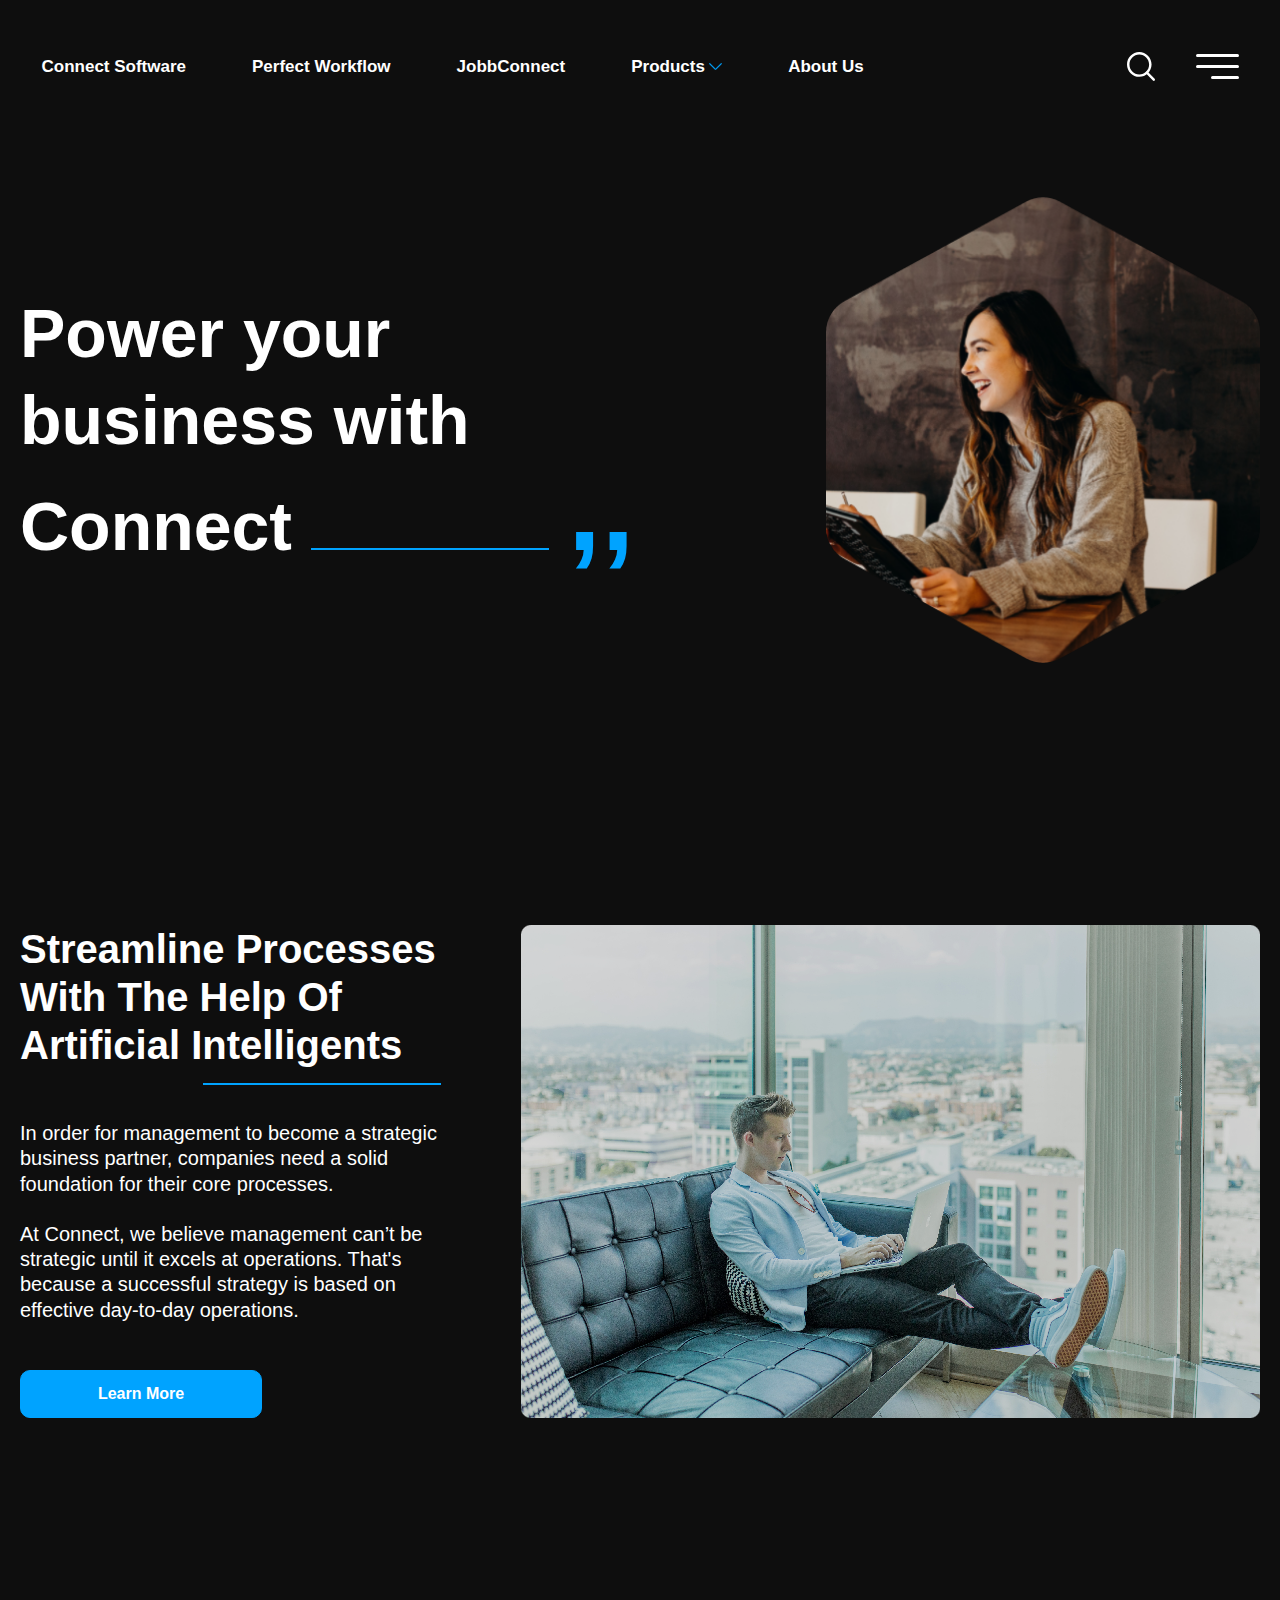
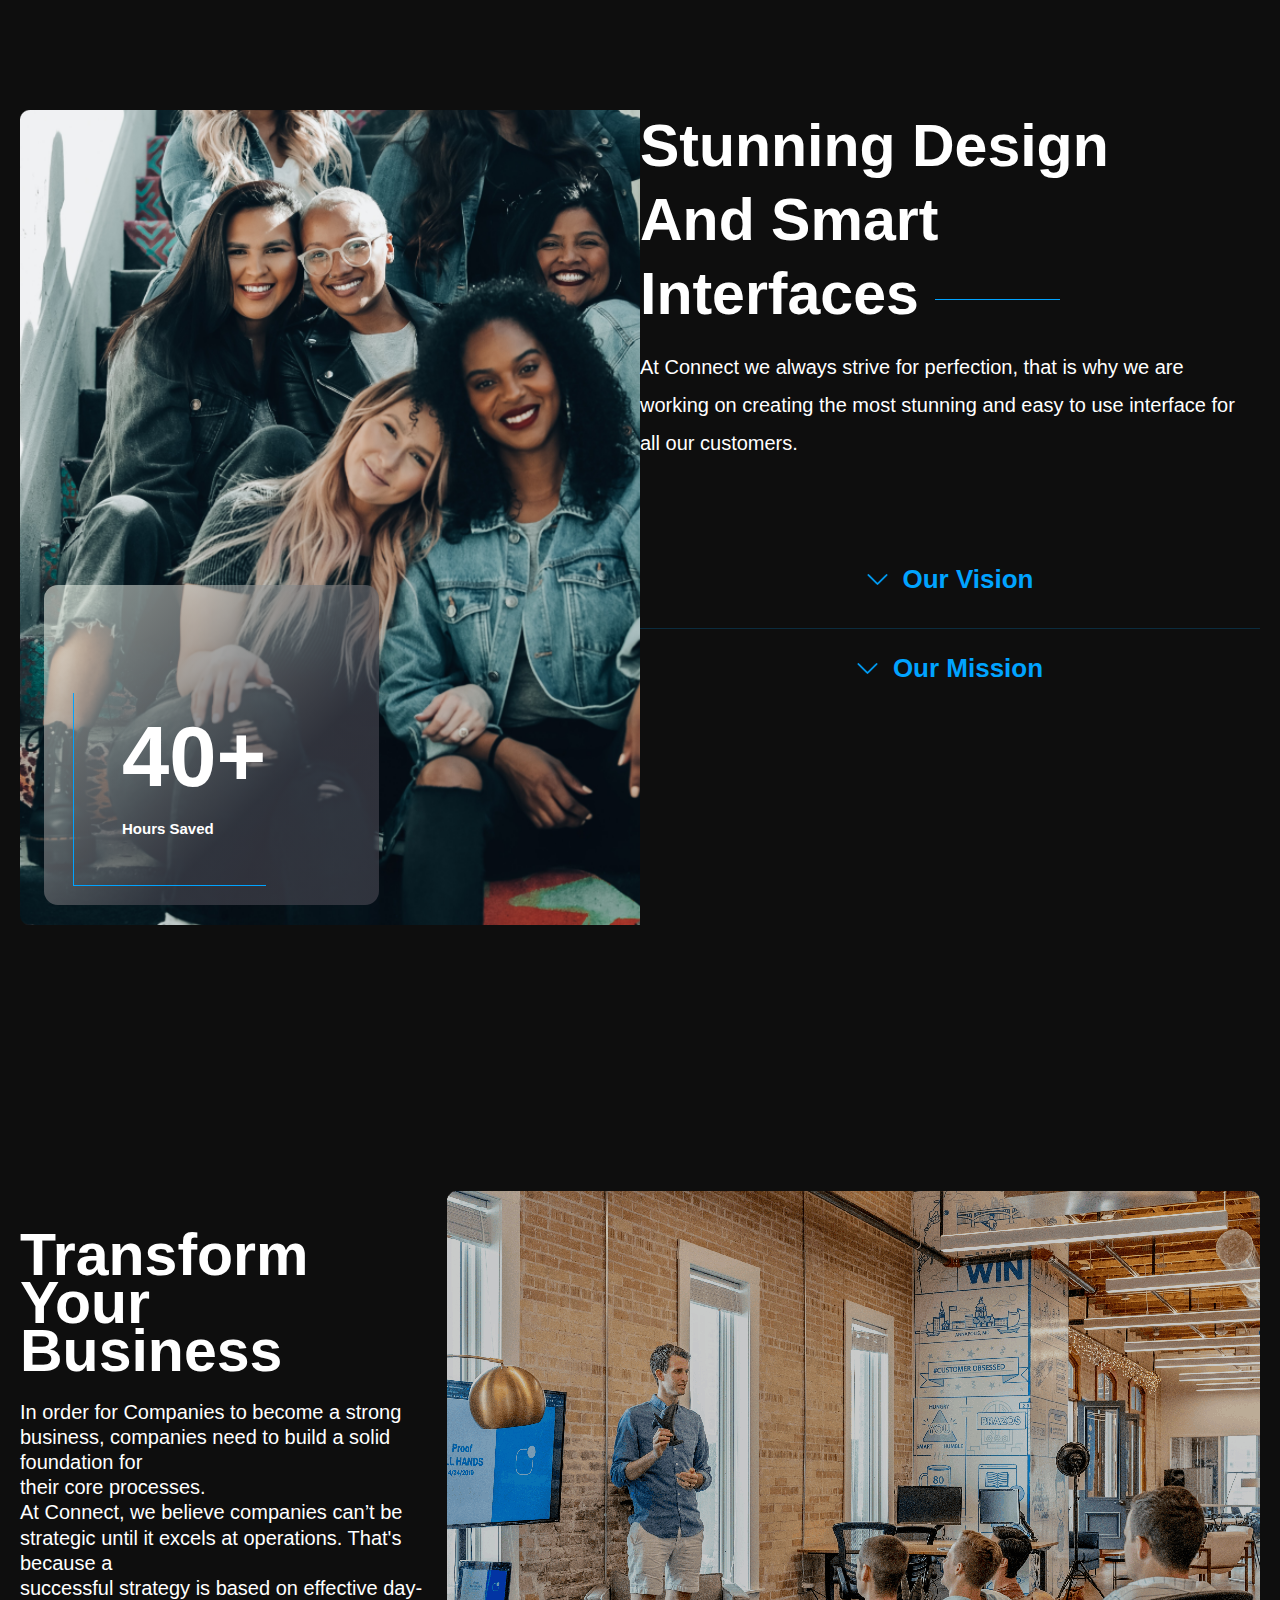
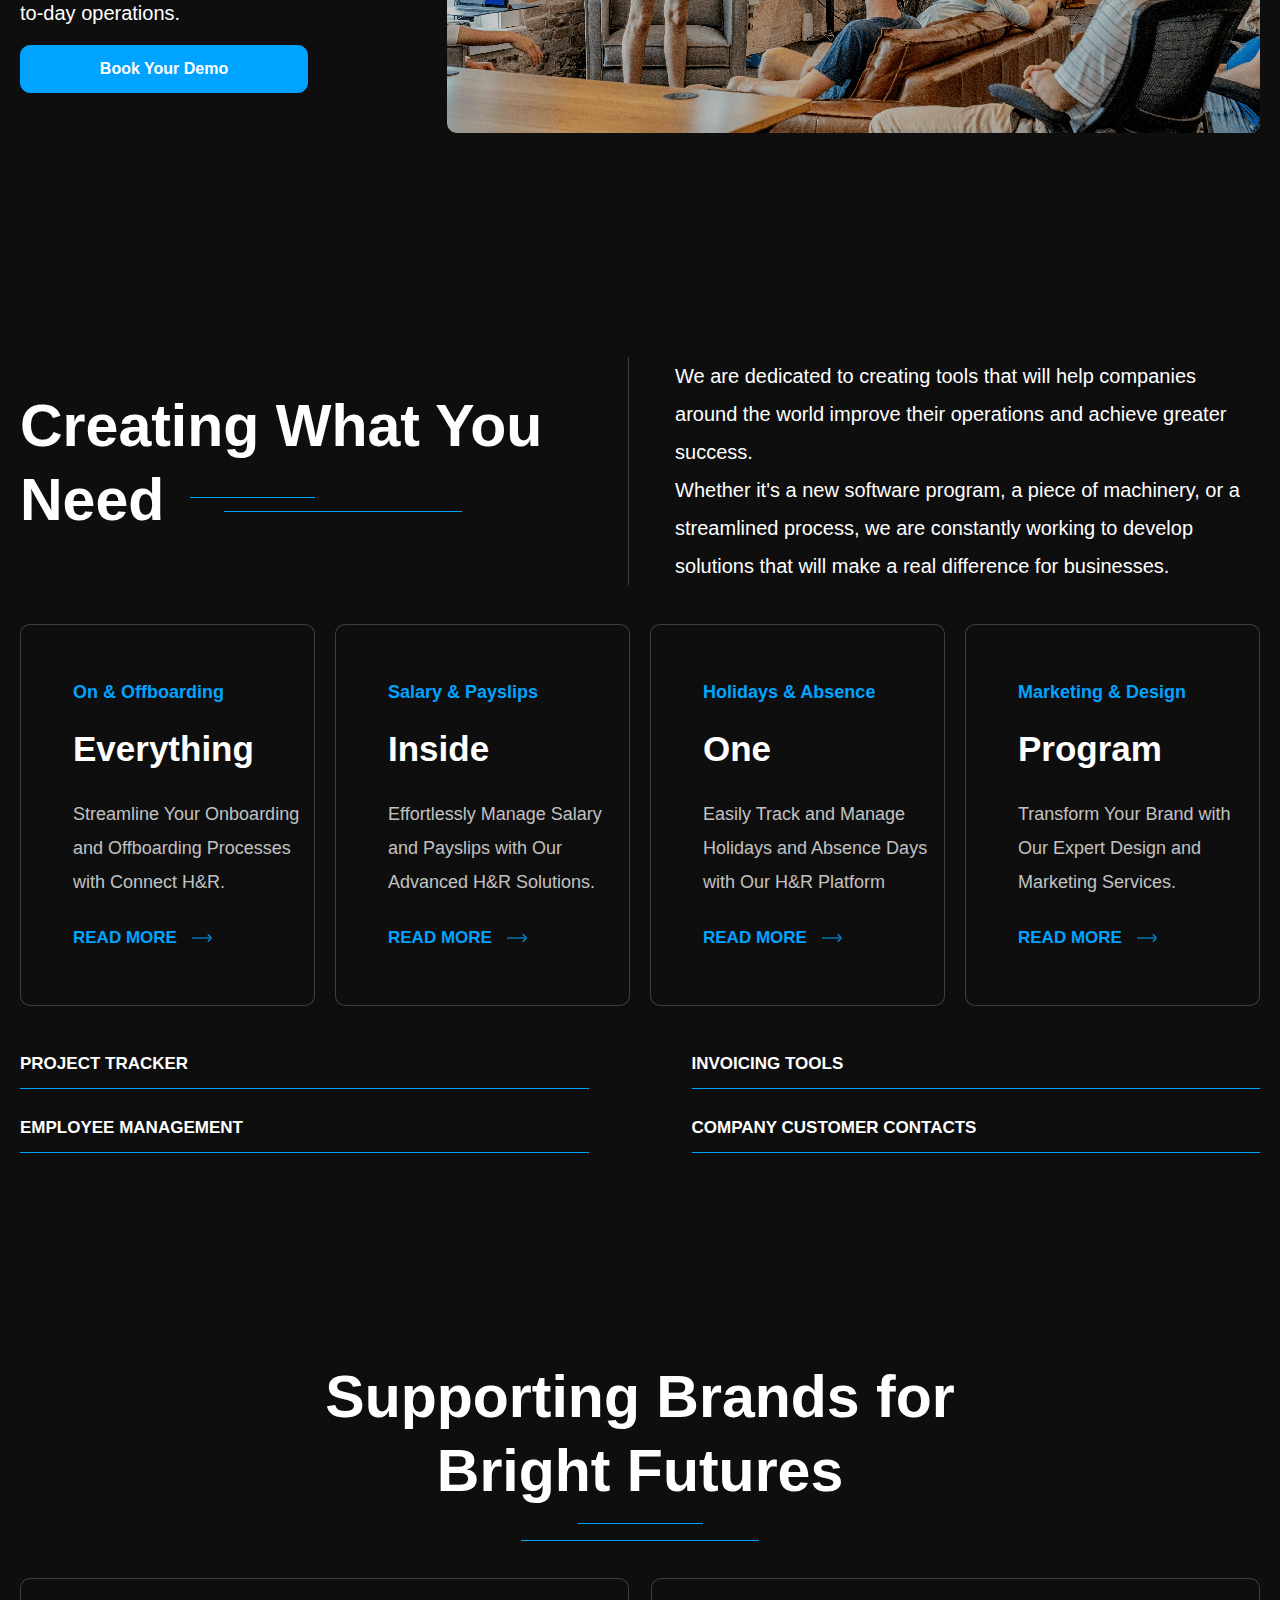
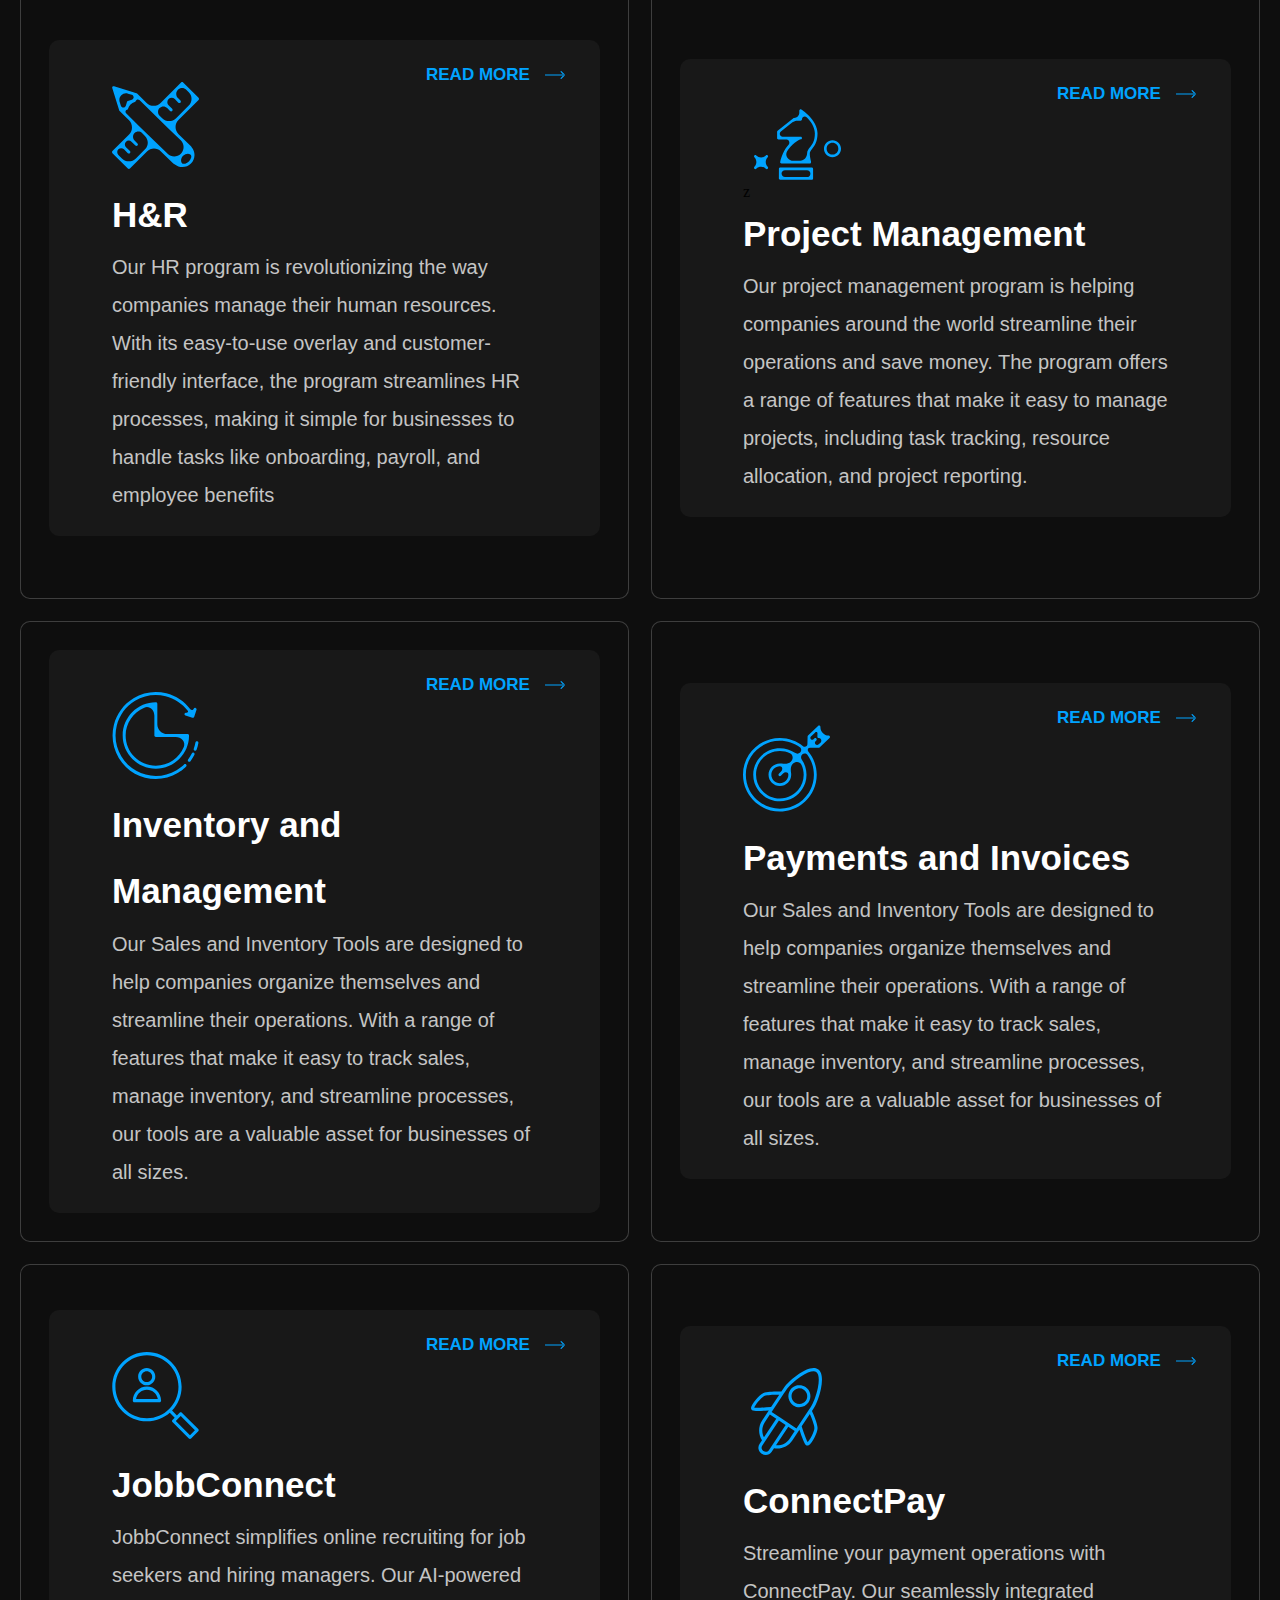
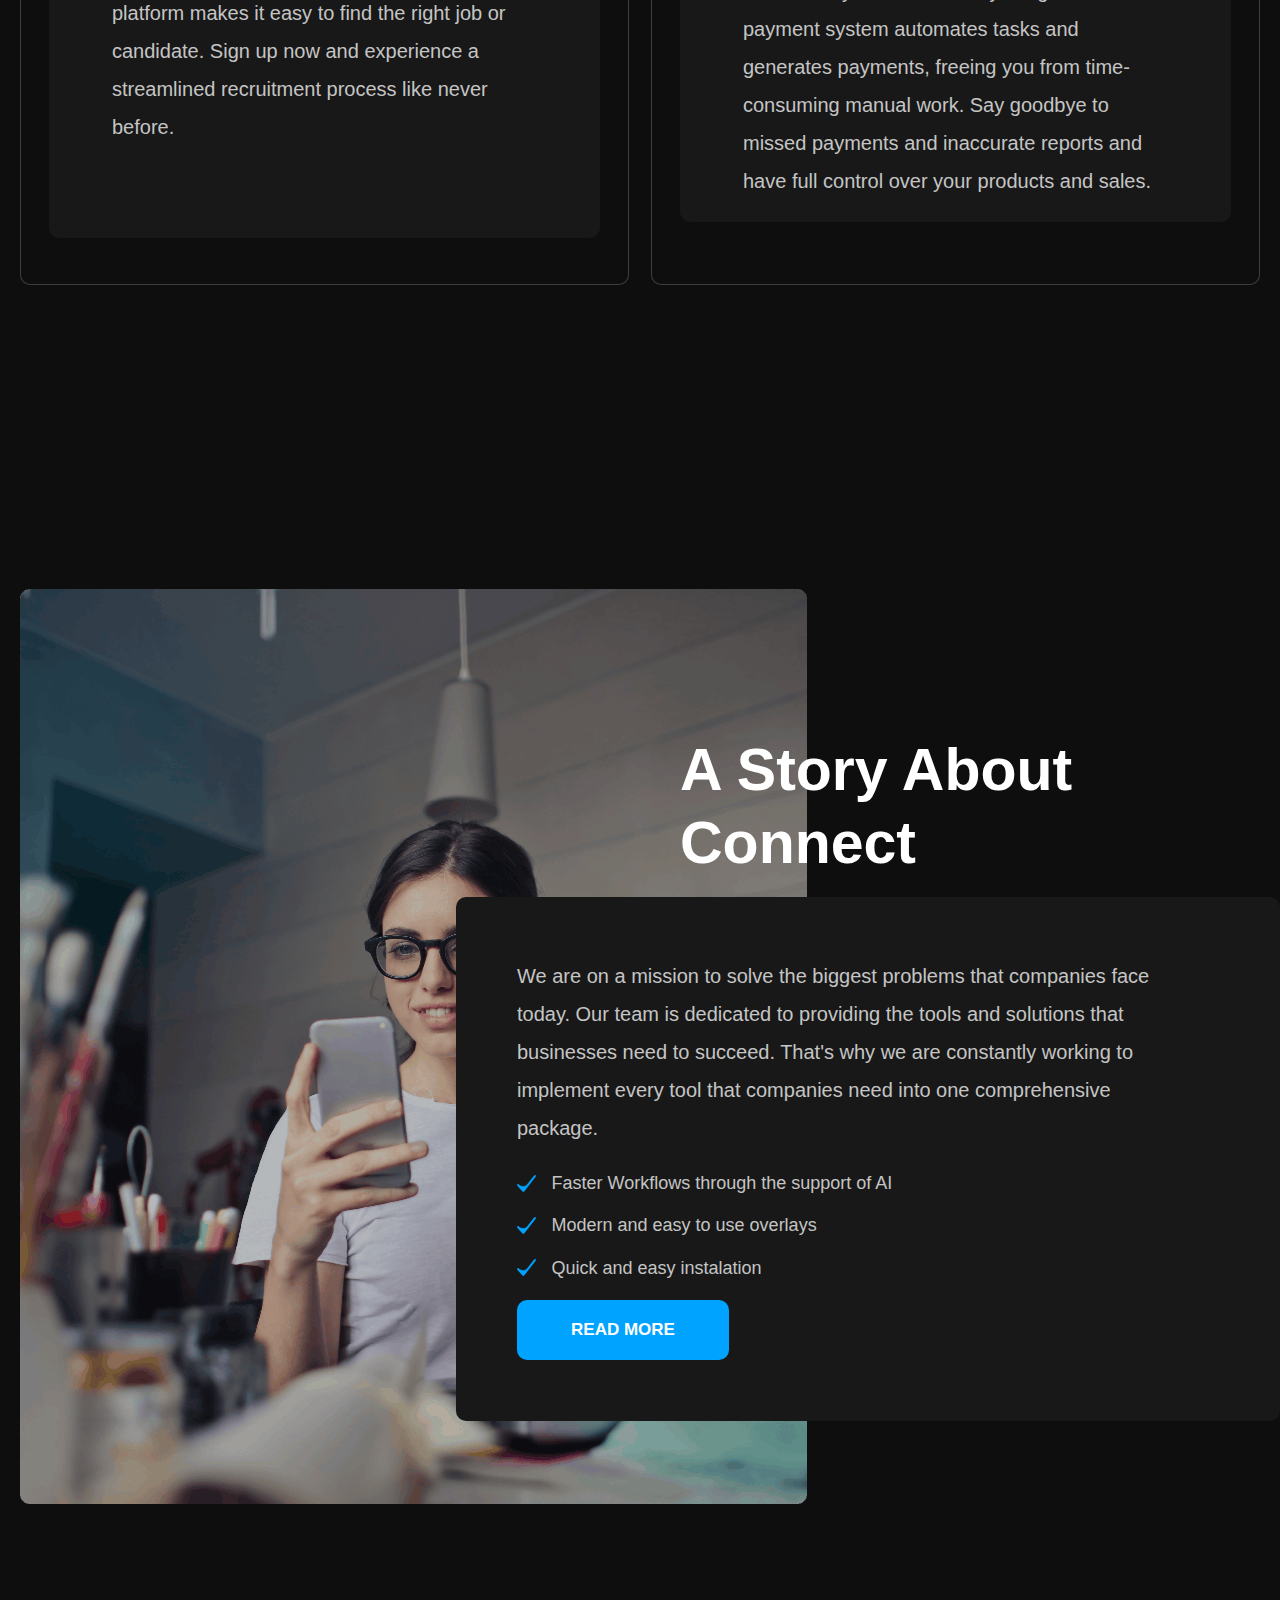
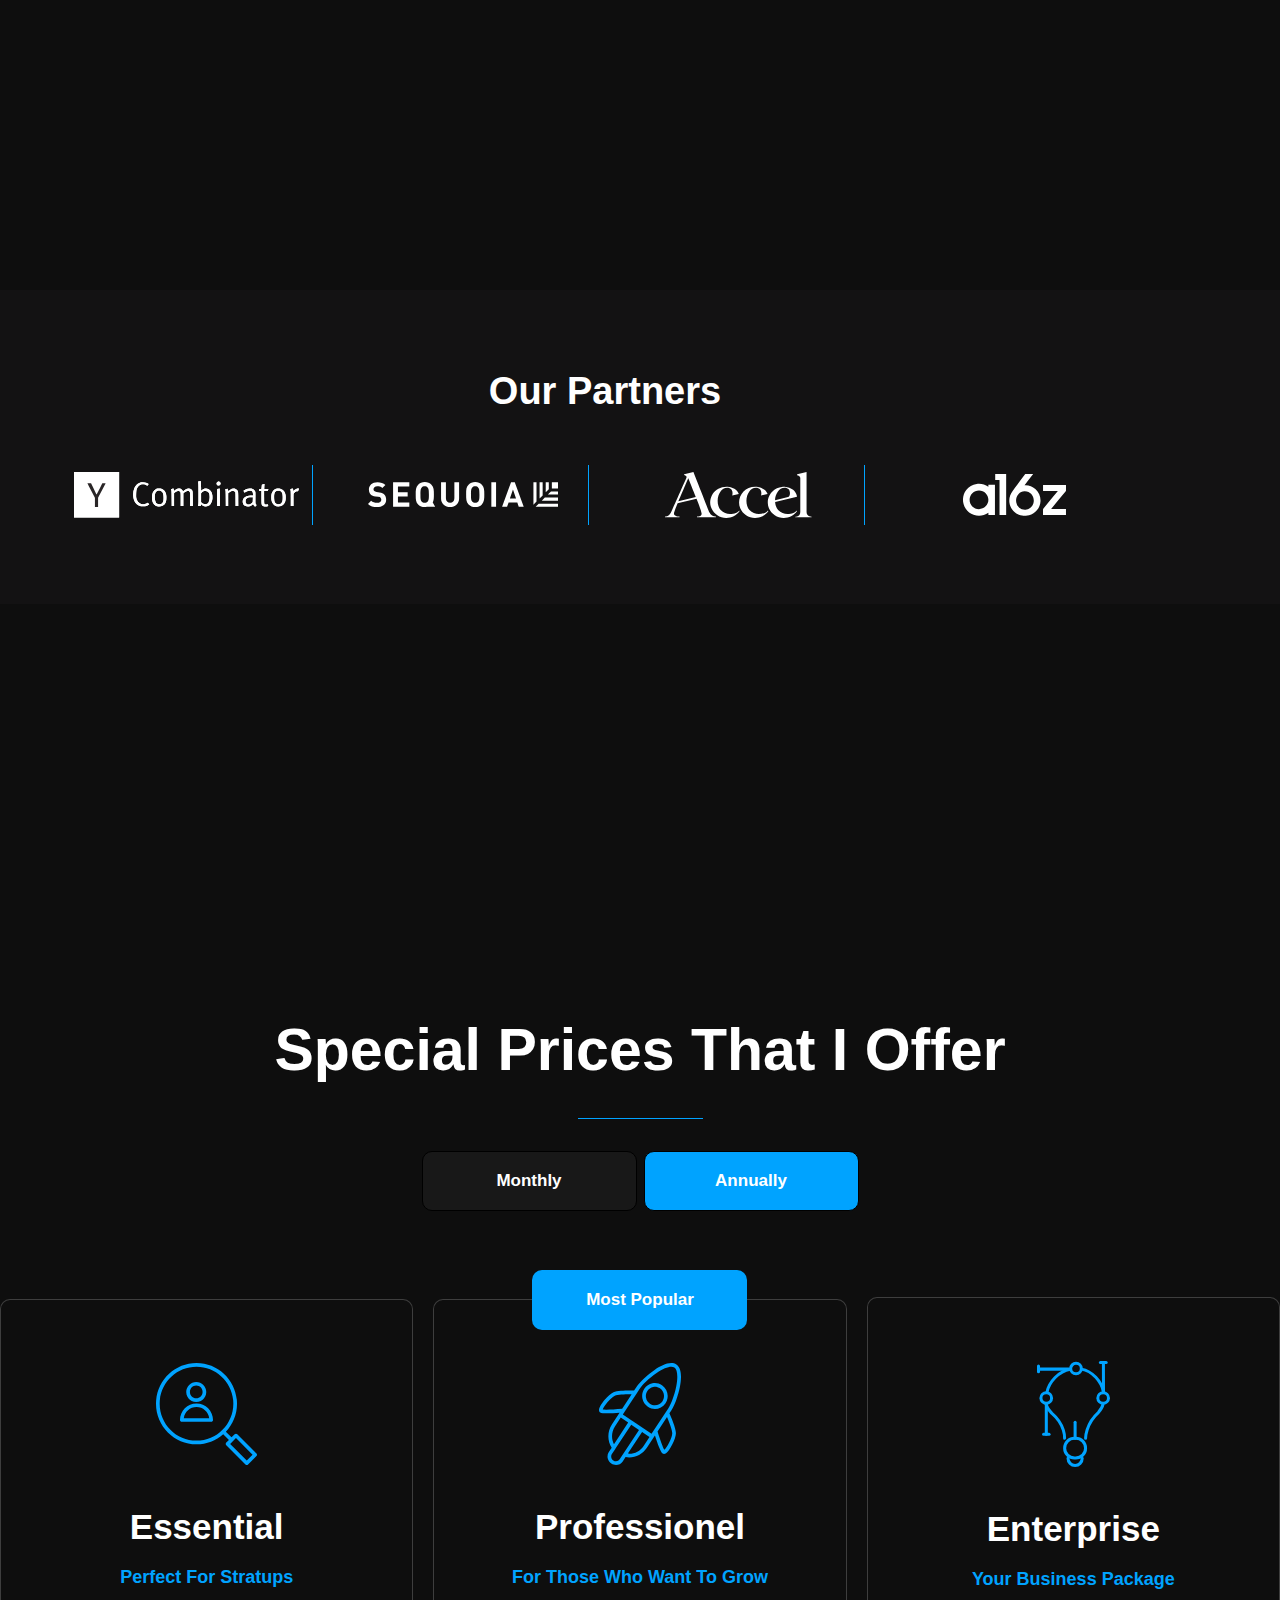
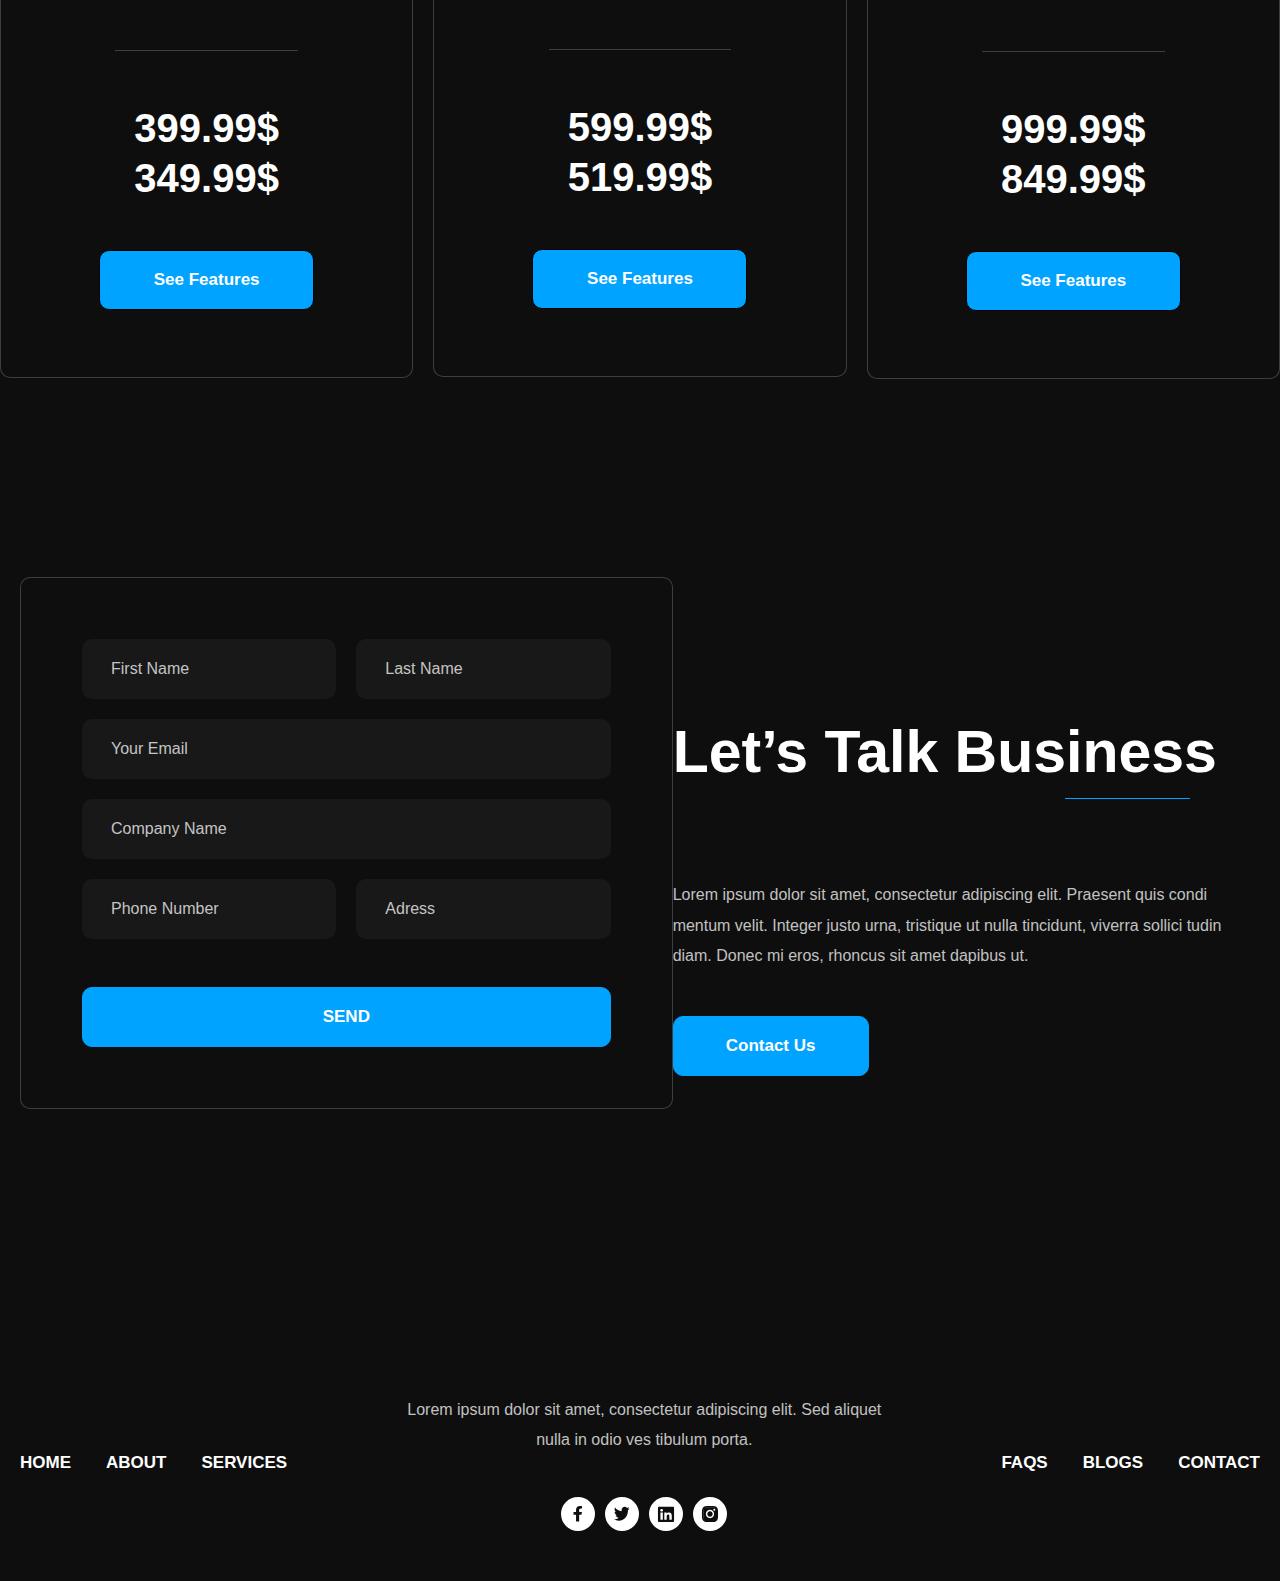
==== index.html @ c4c1b0e7 "step 1" ====
<!DOCTYPE html>
<html lang="en">

<head>
    <meta charset="UTF-8" />
    <meta name="viewport" content="width=device-width, initial-scale=1.0" />
    <link rel="stylesheet" href="./css/main.css" />
    <title>Document</title>
</head>

<body>
    <header class="header">
        <div class="header-container">
            <ul class="nav-list">
                <li class="nav-item">
                    <a href="#" class="nav-link">Connect Software</a>
                </li>
                <li class="nav-item">
                    <a href="#" class="nav-link">Perfect Workflow</a>
                </li>
                <li class="nav-item">
                    <a href="#" class="nav-link">JobbConnect</a>
                </li>
                <li class="nav-item">
                    <a href="#" class="nav-link products-link">
                        Products
                        <img src="./img/Vector (3).svg" alt="" />
                    </a>
                </li>
                <li class="nav-item">
                    <a href="./about.html" class="nav-link">About Us</a>
                </li>
            </ul>
            <div class="header-btn-box">
                <button class="search-btn">
                    <img src="./img/search.svg" alt="" />
                </button>
                <button class="hamburger-btn">
                    <img src="./img/hamburger.svg" alt="" />
                </button>
            </div>
        </div>
    </header>
    <div class="hero">
        <div class="hero-container">
            <h1 class="hero-title">
                Power your business with Connect
                <span class="hero-title-line"></span>
                <span class="hero-vergul">,,</span>
            </h1>
            <img src="./img/Polygon 2.png" alt="" class="hero-img" />
        </div>
    </div>
    <div class="artificial">
        <div class="artificial-container">
            <div class="artificial-left">
                <h1 class="artificial-title">
                    Streamline Processes With The Help Of Artificial Intelligents
                </h1>
                <div class="artificial-line"></div>
                <p class="artificial-text">
                    In order for management to become a strategic business partner,
                    companies need a solid foundation for their core processes.
                    <br>
                    <br>
                    At
                    Connect, we believe management can’t be strategic until it excels at
                    operations. That's because a successful strategy is based on
                    effective day-to-day operations.
                </p>
                <a href="" class="learn-more-link">Learn More</a>
            </div>
            <img src="./img/sean-pollock-PhYq704ffdA-unsplash 1.png" alt="" class="artificial-img" />
        </div>
    </div>
    <div class="design">
        <div class="design-container">
            <div class="design-left">
                <div class="hours">
                    <div class="border-hours">
                        <h1 class="hours-title">40+</h1>
                        <p class="hours-text">Hours Saved</p>
                    </div>
                </div>
            </div>
            <div class="design-right">
                <h1 class="design-right-title">Stunning Design And Smart Interfaces
                    <span class="design-right-line"></span>
                </h1>
                <p class="design-right-text">
                    At Connect we always strive for perfection, that is why we are working on creating the most stunning
                    and easy to use interface for all our customers.
                </p>
                <button id="btn1" class="vision-btn">
                    <h1 class="vision-btn-title">
                        <img src="./img/Vector (3).svg" alt="" class="vector-btn">
                        Our Vision
                    </h1>
                    <p class="vision-btn-text">
                        Our Vision is to transform businesses around the world. We want to deliver tools which companies
                        can use to excel in their day to day operations.
                    </p>
                </button>
                <div class="btn-center-line"></div>
                <button id="btn2" class="vision-btn">
                    <h1 class="vision-btn-title">
                        <img src="./img/Vector (3).svg" alt="" class="vector-btn">
                        Our Mission
                    </h1>
                    <p class="vision-btn-text">
                        Our Mission is to help small to medium sized businesses to grow. We want to present a new and
                        more effective way of working and support businesses with there challenges.
                    </p>
                </button>
            </div>
        </div>
    </div>
    <div class="business">
        <div class="business-container">
            <div class="business-left">
                <h1 class="business-title">Transform Your Business</h1>
                <p class="business-text">
                    In order for Companies to become a strong business, companies need to build a solid foundation for
                    <br>
                    their core processes. <br>
                    At Connect, we believe companies can’t be strategic until it excels at operations. That's because a
                    <br>
                    successful strategy is based on effective day-to-day operations.
                </p>
                <a href="#" class="book-link">Book Your Demo</a>
            </div>
            <img src="./img/alesia.png" alt="" class="business-img">
        </div>
    </div>
    <div class="creating">
        <div class="creating-container">
            <div class="creating-top-box">
                <h1 class="creating-top-box-title">
                    Creating What You Need
                    <span class="line-box">
                        <span class="line-box-top-line"></span>
                        <span class="line-box-bottom-line"></span>
                    </span>
                </h1>
                <p class="creating-top-box-text">
                    We are dedicated to creating tools that will help companies around the world improve their
                    operations and achieve greater success. <br>
                    Whether it's a new software program, a piece of machinery, or a streamlined process, we are
                    constantly working to develop solutions that will make a real difference for businesses.
                </p>
            </div>
            <div class="creating-center-box">
                <div class="creating-center-box-card">
                    <h1 class="creating-card-title">On & Offboarding</h1>
                    <h2 class="creating-card-title2">Everything</h2>
                    <p class="creating-card-text">
                        Streamline Your Onboarding and Offboarding Processes with Connect H&R.
                    </p>
                    <a href="#" class="creating-link">
                        READ MORE
                        <img src="./img/Arrow 1.svg" alt="" class="arrow">
                    </a>
                </div>
                <div class="creating-center-box-card">
                    <h1 class="creating-card-title">Salary & Payslips</h1>
                    <h2 class="creating-card-title2">Inside</h2>
                    <p class="creating-card-text">
                        Effortlessly Manage Salary and Payslips with Our Advanced H&R Solutions.
                    </p>
                    <a href="#" class="creating-link">
                        READ MORE
                        <img src="./img/Arrow 1.svg" alt="" class="arrow">
                    </a>
                </div>
                <div class="creating-center-box-card">
                    <h1 class="creating-card-title">Holidays & Absence </h1>
                    <h2 class="creating-card-title2">One</h2>
                    <p class="creating-card-text">
                        Easily Track and Manage Holidays and Absence Days with Our H&R Platform
                    </p>
                    <a href="#" class="creating-link">
                        READ MORE
                        <img src="./img/Arrow 1.svg" alt="" class="arrow">
                    </a>
                </div>
                <div class="creating-center-box-card">
                    <h1 class="creating-card-title">Marketing & Design</h1>
                    <h2 class="creating-card-title2">Program</h2>
                    <p class="creating-card-text">
                        Transform Your Brand with Our Expert Design and Marketing Services.
                    </p>
                    <a href="#" class="creating-link">
                        READ MORE
                        <img src="./img/Arrow 1.svg" alt="" class="arrow">
                    </a>
                </div>
            </div>
            <div class="creating-bottom-box">
                <h1 class="creating-bottom-box-title">PROJECT TRACKER</h1>
                <h1 class="creating-bottom-box-title">INVOICING TOOLS</h1>
                <h1 class="creating-bottom-box-title">EMPLOYEE MANAGEMENT</h1>
                <h1 class="creating-bottom-box-title">COMPANY CUSTOMER CONTACTS</h1>
            </div>
        </div>
    </div>
    <div class="brands">
        <div class="brands-container">
            <h1 class="brands-title">Supporting Brands for Bright Futures</h1>
            <div class="brands-line-box">
                <div class="brands-line-box-top-line"></div>
                <div class="brands-line-box-bottom-line"></div>
            </div>
            <div class="brands-card-container">
                <div class="brands-card-border">
                    <div class="brands-card">
                        <img src="./img/hr.svg" alt="" class="card-icon">
                        <a href="#" class="creating-link read-more">
                            READ MORE
                            <img src="./img/Arrow 1.svg" alt="" class="arrow">
                        </a>
                        <h1 class="brands-card-title">H&R</h1>
                        <p class="brands-card-text">
                            Our HR program is revolutionizing the way companies manage their human resources. With its
                            easy-to-use overlay and customer-friendly interface, the program streamlines HR processes,
                            making it simple for businesses to handle tasks like onboarding, payroll, and employee
                            benefits
                        </p>
                    </div>
                </div>
                <div class="brands-card-border">
                    <div class="brands-card">z
                        <img src="./img/horse.svg" alt="" class="card-icon">
                        <a href="#" class="creating-link read-more">
                            READ MORE
                            <img src="./img/Arrow 1.svg" alt="" class="arrow">
                        </a>
                        <h1 class="brands-card-title">Project Management</h1>
                        <p class="brands-card-text">
                            Our project management program is helping companies around the world streamline their
                            operations and save money. The program offers a range of features that make it easy to
                            manage projects, including task tracking, resource allocation, and project reporting.
                        </p>
                    </div>
                </div>
                <div class="brands-card-border">
                    <div class="brands-card">
                        <img src="./img/soat.svg" alt="" class="card-icon">
                        <a href="#" class="creating-link read-more">
                            READ MORE
                            <img src="./img/Arrow 1.svg" alt="" class="arrow">
                        </a>
                        <h1 class="brands-card-title">Inventory and Management</h1>
                        <p class="brands-card-text">
                            Our Sales and Inventory Tools are designed to help companies organize themselves and
                            streamline their operations. With a range of features that make it easy to track sales,
                            manage inventory, and streamline processes, our tools are a valuable asset for businesses of
                            all sizes.
                        </p>
                    </div>
                </div>
                <div class="brands-card-border">
                    <div class="brands-card">
                        <img src="./img/kamon.svg" alt="" class="card-icon">
                        <a href="#" class="creating-link read-more">
                            READ MORE
                            <img src="./img/Arrow 1.svg" alt="" class="arrow">
                        </a>
                        <h1 class="brands-card-title">Payments and Invoices</h1>
                        <p class="brands-card-text">
                            Our Sales and Inventory Tools are designed to help companies organize themselves and
                            streamline their operations. With a range of features that make it easy to track sales,
                            manage inventory, and streamline processes, our tools are a valuable asset for businesses of
                            all sizes.
                        </p>
                    </div>
                </div>
                <div class="brands-card-border">
                    <div class="brands-card padding-card">
                        <img src="./img/contact.svg" alt="" class="card-icon">
                        <a href="#" class="creating-link read-more">
                            READ MORE
                            <img src="./img/Arrow 1.svg" alt="" class="arrow">
                        </a>
                        <h1 class="brands-card-title">JobbConnect</h1>
                        <p class="brands-card-text">
                            JobbConnect simplifies online recruiting for job seekers and hiring managers. Our AI-powered
                            platform makes it easy to find the right job or candidate. Sign up now and experience a
                            streamlined recruitment process like never before.
                        </p>
                    </div>
                </div>
                <div class="brands-card-border">
                    <div class="brands-card">
                        <img src="./img/rocket.svg" alt="" class="card-icon">
                        <a href="#" class="creating-link read-more">
                            READ MORE
                            <img src="./img/Arrow 1.svg" alt="" class="arrow">
                        </a>
                        <h1 class="brands-card-title">ConnectPay</h1>
                        <p class="brands-card-text">Streamline your payment operations with ConnectPay. Our seamlessly
                            integrated payment system automates tasks and generates payments, freeing you from
                            time-consuming manual work. Say goodbye to missed payments and inaccurate reports and have
                            full control over your products and sales.</p>
                    </div>
                </div>
            </div>
        </div>
    </div>
    <div class="story">
        <div class="story-container">
            <img src="./img/bruce-mars-FWVMhUa_wbY-unsplash 1.png" alt="" class="story-img">
            <div class="story-right">
                <h1 class="story-right-title">A Story About Connect</h1>
                <div class="story-right-box">
                    <p class="story-right-text">
                        We are on a mission to solve the biggest problems that companies face today. Our team is
                        dedicated to providing the tools and solutions that businesses need to succeed.
                        That's why we are constantly working to implement every tool that companies need into one
                        comprehensive package.
                    </p>
                    <ul class="story-list">
                        <li class="story-item">
                            <img src="./img/ptichka.svg" alt="" class="ptichka">
                            Faster Workflows through the support of AI
                        </li>
                        <li class="story-item">
                            <img src="./img/ptichka.svg" alt="" class="ptichka">
                            Modern and easy to use overlays
                        </li>
                        <li class="story-item">
                            <img src="./img/ptichka.svg" alt="" class="ptichka">
                            Quick and easy instalation
                        </li>
                    </ul>
                    <a href="#" class="read-more-btn">READ MORE</a>
                </div>
            </div>
        </div>
    </div>
    <div class="partners">
        <div class="partners-conntainer">
            <h1 class="partners-title">our partners</h1>
            <div class="partners-logo-box">
                <a href="#" class="partners-logo-link"><img src="./img/combinator.svg" alt="" class="partners-logo"></a>
                <a href="#" class="partners-logo-link"><img src="./img/seque.svg" alt="" class="partners-logo"></a>
                <a href="#" class="partners-logo-link"><img src="./img/accel_1cb5297bba.svg.svg" alt="" class="partners-logo"></a>
                <a href="#" class="partners-logo-link border-none"><img src="./img/a16z_3853ceb4aa.svg.svg" alt="" class="partners-logo"></a>
            </div>
        </div>
    </div>
    <div class="prices">
        <div class="prices-container">
            <h1 class="prices-title">Special Prices That I Offer</h1>
            <div class="prices-line"></div>
            <div class="prices-btn-box">
                <button id="month" class="prices-btn">Monthly</button>
                <button id="year" class="prices-btn prices-btn-active">Annually</button>
            </div>
            <div id="right" class="prices-card-container prices-card-right">
                <div class="prices-card">
                    <img src="./img/contact.svg" alt="" class="prices-card-img">
                    <h1 class="prices-card-title">Essential</h1>
                    <p class="prices-card-text">Perfect For Stratups</p>
                    <div class="prices-card-line"></div>
                    <div class="prices-card-number">
                        <p class="prices-card-number-text">399.99$</p>
                        <p class="prices-card-number-text">349.99$</p>
                    </div>
                    <a href="#" class="see-feature-link">See Features</a>
                </div>
                <div class="prices-card">
                    <button class="most-popular">Most Popular</button>
                    <img src="./img/rocket.svg" alt="" class="prices-card-img">
                    <h1 class="prices-card-title">Professionel</h1>
                    <p class="prices-card-text">For Those Who Want To Grow</p>
                    <div class="prices-card-line"></div>
                    <div class="prices-card-number">
                        <p class="prices-card-number-text">599.99$</p>
                        <p class="prices-card-number-text">519.99$</p>
                    </div>
                    <a href="#" class="see-feature-link">See Features</a>
                </div>
                <div class="prices-card">
                    <img src="./img/prices/vector (13).svg" alt="" class="prices-card-img">
                    <h1 class="prices-card-title">Enterprise</h1>
                    <p class="prices-card-text">Your Business Package</p>
                    <div class="prices-card-line"></div>
                    <div class="prices-card-number">
                        <p class="prices-card-number-text">999.99$</p>
                        <p class="prices-card-number-text">849.99$</p>
                    </div>
                    <a href="#" class="see-feature-link">See Features</a>
                </div>
            </div>
            <div id="left" class="prices-card-container prices-card-left">
                <div class="prices-card">
                    <img src="./img/contact.svg" alt="" class="prices-card-img">
                    <h1 class="prices-card-title">Essential</h1>
                    <p class="prices-card-text">Perfect For Stratups</p>
                    <div class="prices-card-line"></div>
                    <div class="prices-card-number">
                        <p class="prices-card-number-text">33.25$</p>
                        <p class="prices-card-number-text">29.99$</p>
                    </div>
                    <a href="#" class="see-feature-link">See Features</a>
                </div>
                <div class="prices-card">
                    <button class="most-popular">Most Popular</button>
                    <img src="./img/rocket.svg" alt="" class="prices-card-img">
                    <h1 class="prices-card-title">Professionel</h1>
                    <p class="prices-card-text">For Those Who Want To Grow</p>
                    <div class="prices-card-line"></div>
                    <div class="prices-card-number">
                        <p class="prices-card-number-text">49.99$</p>
                        <p class="prices-card-number-text">43.25$</p>
                    </div>
                    <a href="#" class="see-feature-link">See Features</a>
                </div>
                <div class="prices-card">
                    <img src="./img/prices/vector (13).svg" alt="" class="prices-card-img">
                    <h1 class="prices-card-title">Enterprise</h1>
                    <p class="prices-card-text">Your Business Package</p>
                    <div class="prices-card-line"></div>
                    <div class="prices-card-number">
                        <p class="prices-card-number-text">83.25$</p>
                        <p class="prices-card-number-text">70.75$</p>
                    </div>
                    <a href="#" class="see-feature-link">See Features</a>
                </div>
            </div>
        </div>
    </div>
    <div class="contact">
        <div class="contact-container">
            <form action="" class="form">
                <div class="contact-top-inp">
                    <input class="mini-inp" type="text" placeholder="First Name" required>
                    <input class="mini-inp" type="text" placeholder="Last Name" required>
                </div>
                <input class="big-inp" type="email" placeholder="Your Email" required>
                <input class="big-inp" type="text" placeholder="Company Name" required>
                <div class="contact-bottom-inp">
                    <input class="mini-inp" type="tel" placeholder="Phone Number" required>
                    <input class="mini-inp" type="text" placeholder="Adress" required>
                </div>
                <button class="send">SEND</button>
            </form>
            <div class="contact-right">
                <h1 class="contact-title">Let’s Talk Business</h1>
                <div class="contact-line"></div>
                <p class="contact-text">
                    Lorem ipsum dolor sit amet, consectetur adipiscing elit. Praesent quis condi mentum velit. Integer justo urna, tristique ut nulla tincidunt, viverra sollici tudin diam. Donec mi eros, rhoncus sit amet dapibus ut.
                </p>
                <a href="#" class="contact-us-link">Contact Us</a>
            </div>
        </div>
    </div>
    <footer class="footer">
        <div class="footer-container">
            <ul class="footer-nav-list">
                <li class="footer-nav-item"><a href="#" class="footer-nav-link">HOME</a></li>
                <li class="footer-nav-item"><a href="#" class="footer-nav-link">ABOUT</a></li>
                <li class="footer-nav-item"><a href="./services.html" class="footer-nav-link">SERVICES</a></li>
            </ul>
            <div class="footer-center">
                <p class="footer-text">
                    Lorem ipsum dolor sit amet, consectetur adipiscing elit. Sed aliquet nulla in odio ves tibulum porta.
                </p>
                <div class="footer-center-icon-box">
                    <a href="#" class="footer-icon-link">
                        <img src="./img/facebook (2).svg" alt="" class="footer-icon">
                    </a>
                    <a href="#" class="footer-icon-link">
                        <img src="./img/twitter (1).svg" alt="" class="footer-icon">
                    </a>
                    <a href="#" class="footer-icon-link">
                        <img src="./img/linkedin.svg" alt="" class="footer-icon">
                    </a>
                    <a href="#" class="footer-icon-link">
                        <img src="./img/linkedin (1).svg" alt="" class="footer-icon">
                    </a>
                </div>
            </div>
            <ul class="footer-nav-list">
                <li class="footer-nav-item"><a target="_blank" href="#" class="footer-nav-link">FAQS</a></li>
                <li class="footer-nav-item"><a target="_blank" href="#" class="footer-nav-link">BLOGS</a></li>
                <li class="footer-nav-item"><a target="_blank" href="#" class="footer-nav-link">CONTACT</a></li>
            </ul>
        </div>
    </footer>
    <script src="./js/app.js"></script>
</body>

</html>
---- css/main.css ----
* {
    margin: 0;
    padding: 0;
    box-sizing: border-box;
}

body {
    background-color: rgb(14, 14, 14);
}

.header {
    padding-top: 52px;
    padding-bottom: 53px;
}

.header-container {
    padding-left: 20px;
    padding-right: 20px;
    max-width: 1237px;
    width: 100%;
    margin-left: auto;
    margin-right: auto;
    display: flex;
    align-items: center;
    justify-content: space-between;
}

.nav-list {
    display: flex;
    align-items: center;
    gap: 66px;
    list-style: none;
}

.nav-link {
    text-decoration: none;
    color: rgb(255, 255, 255);
    font-family: Syne, sans-serif;
    font-size: 17px;
    font-weight: 700;
    line-height: 20px;
    transition: all .3s;
}

.nav-link:hover {
    color: rgb(0, 163, 255);
}

.products-link {
    display: flex;
    align-items: center;
    justify-content: center;
    gap: 4px;
}

.header-btn-box {
    display: flex;
    align-items: center;
    gap: 40px;
}

.search-btn {
    background-color: transparent;
    width: 29px;
    height: 29px;
    border: none;
}

.hamburger-btn {
    background-color: transparent;
    width: 43px;
    height: 25px;
    border: transparent;
}

.hero {
    padding-top: 63px;
    padding-bottom: 131px;
}

.hero-container {
    padding-left: 20px;
    padding-right: 20px;
    max-width: 1377px;
    width: 100%;
    margin-left: auto;
    margin-right: auto;
    display: flex;
    align-items: center;
    justify-content: space-between;
}

.hero-title {
    max-width: 658px;
    width: 100%;
    color: rgb(255, 255, 255);
    font-family: Syne, sans-serif;
    font-size: 68px;
    font-weight: 700;
    line-height: 128%;
    text-align: left;
}

.hero-title-line {
    display: inline-block;
    max-width: 238px;
    width: 100%;
    height: 1px;
    border: 1px solid rgb(0, 163, 255);
}

.hero-vergul {
    display: inline-block;
    font-size: 120px;
    height: 39px;
    display: inline-block;
    color: rgb(0, 163, 255);
}

.hero-img {
    max-width: 434px;
    width: 100%;
    height: 466px;
    display: block;
}

/* .blur-bg {
    max-width: 457px;
    width: 100%;
    height: 476px;
    background-image: url(../img/Rectangle\ 129.png);
    display: flex;
    align-items: center;
    justify-content: center;
} */
.artificial {
    padding-top: 131px;
    padding-bottom: 146px;
}

.artificial-container {
    padding-left: 20px;
    padding-right: 20px;
    max-width: 1424px;
    width: 100%;
    margin-left: auto;
    margin-right: auto;
    display: flex;
    align-items: center;
    gap: 80px;
}

.artificial-title {
    max-width: 490px;
    width: 100%;
    color: rgb(255, 255, 255);
    font-family: Syne, sans-serif;
    font-size: 40px;
    font-weight: 700;
    line-height: 48px;
    text-align: left;
}

.artificial-text {
    color: rgb(255, 255, 255);
    font-family: Syne, sans-serif;
    font-size: 20px;
    font-weight: 400;
    line-height: 25.2px;
    text-align: left;
}

.artificial-line {
    max-width: 238px;
    width: 100%;
    border: 1px solid rgb(0, 163, 255);
    margin-left: auto;
    margin-top: 14px;
    margin-bottom: 36px;
}

.learn-more-link {
    display: inline-block;
    max-width: 242px;
    width: 100%;
    height: 48px;
    box-sizing: border-box;
    border: 1px solid rgb(0, 0, 0);
    border-radius: 10px;
    background: rgb(0, 163, 255);
    border: 1px solid rgb(0, 163, 255);
    transition: all .3s;
    display: flex;
    align-items: center;
    justify-content: center;
    color: rgb(255, 255, 255);
    font-family: Syne, sans-serif;
    font-size: 16px;
    font-weight: 700;
    line-height: 24px;
    text-decoration: none;
    margin-top: 47px;
}

.learn-more-link:hover {
    background-color: transparent;
}

.artificial-img {
    display: block;
    width: 739px;
    height: 493px;
}

.design {
    padding-top: 146px;
    padding-bottom: 133px;
}

.design-container {
    padding-left: 20px;
    padding-right: 20px;
    max-width: 1502px;
    width: 100%;
    margin-left: auto;
    margin-right: auto;
    display: flex;
    align-items: start;
    justify-content: space-between;
}

.design-left {
    max-width: 748px;
    width: 100%;
    height: 815px;
    background-image: url(../img/hours-bg.png);
    background-size: cover;
    display: flex;
    align-items: end;
}

.hours {
    width: 335px;
    height: 320px;
    border-radius: 14px;
    background: linear-gradient(134.71deg, rgba(236, 241, 230, 0.58) 4.934%, rgba(65, 65, 75, 0.71) 65.612%);
    display: flex;
    align-items: center;
    justify-content: center;
    position: relative;
    margin-bottom: 20px;
    margin-left: 24px;
}

.border-hours {
    position: absolute;
    bottom: 19px;
    left: 29px;
    padding-left: 48px;
    padding-bottom: 48px;
    border-left: 1px solid rgb(0, 163, 255);
    border-bottom: 1px solid rgb(0, 163, 255);
}

.hours-title {
    color: rgb(255, 255, 255);
    font-family: Syne, sans-serif;
    font-size: 85px;
    font-weight: 700;
    line-height: 150%;
}

.hours-text {
    color: rgb(255, 255, 255);
    font-family: Syne, sans-serif;
    font-size: 15px;
    font-weight: 700;
}

.design-right {
    max-width: 657px;
    width: 100%;
}

.design-right-title {
    max-width: 550px;
    color: rgb(255, 255, 255);
    font-family: Syne, sans-serif;
    font-size: 59px;
    font-weight: 700;
    line-height: 125.5%;
    margin-bottom: 17px;
}

.design-right-line {
    display: inline-block;
    max-width: 125px;
    width: 100%;
    height: 1px;
    background-color: rgb(0, 163, 255);
    margin-bottom: 14px;
}

.design-right-text {
    margin-top: 17px;
    margin-bottom: 93px;
    max-width: 601px;
    width: 100%;
    color: rgb(255, 255, 255);
    font-family: Syne, sans-serif;
    font-size: 20px;
    font-weight: 500;
    line-height: 190%;
}

.vision-btn {
    transition: all .3s;
    max-width: 640px;
    width: 100%;
    background-color: transparent;
    border: none;
    display: flex;
    flex-direction: column;
    gap: 23px;
    height: 50px;
    overflow: hidden;
}

.vision-btn-title {
    display: flex;
    align-items: center;
    justify-content: center;
    gap: 15px;
    color: rgb(0, 163, 255);
    font-family: Syne, sans-serif;
    font-size: 26px;
    font-weight: 700;
    line-height: 190%;
    text-align: left;
}

.vector-btn {
    width: 21px;
    height: 11px;
}

.btn-center-line {
    max-width: 651px;
    width: 100%;
    height: 1px;
    background-color: rgba(0, 163, 255, 0.2);
    margin-top: 23px;
    margin-bottom: 15px;
}

.vision-btn-text {
    color: rgb(255, 255, 255);
    font-family: Syne, sans-serif;
    font-size: 20px;
    font-weight: 500;
    line-height: 190%;
    max-width: 593px;
    width: 100%;
    text-align: left;
    margin-left: 27px;
}

.business {
    padding-top: 133px;
    padding-bottom: 112px;
}

.business-container {
    padding-left: 20px;
    padding-right: 20px;
    max-width: 1367px;
    width: 100%;
    margin-left: auto;
    margin-right: auto;
    display: flex;
    align-items: center;
    gap: 20px;
}

.business-title {
    max-width: 430px;
    width: 100%;
    color: rgb(255, 255, 255);
    font-family: Syne, sans-serif;
    font-size: 59px;
    font-weight: 700;
    line-height: 48px;
    margin-bottom: 25px;
}

.business-text {
    margin-top: 25px;
    margin-bottom: 19px;
    color: rgb(255, 255, 255);
    font-family: Syne, sans-serif;
    font-size: 20px;
    font-weight: 400;
    line-height: 25.2px;
}

.book-link {
    margin-top: 19px;
    max-width: 288px;
    width: 100%;
    height: 48px;
    display: flex;
    align-items: center;
    justify-content: center;
    border-radius: 10px;
    background: rgb(0, 163, 255);
    border: 1px solid rgb(0, 163, 255);
    text-decoration: none;
    color: rgb(255, 255, 255);
    font-family: Syne, sans-serif;
    font-size: 16px;
    font-weight: 700;
    line-height: 24px;
    transition: all .3s;
}

.book-link:hover {
    background-color: transparent;
}

.business-img {
    max-width: 813px;
    width: 100%;
    height: 542px;
    object-fit: cover;
}

.creating {
    padding-top: 112px;
    padding-bottom: 104px;
}

.creating-container {
    max-width: 1566px;
    width: 100%;
    margin-left: auto;
    margin-right: auto;
    padding-left: 20px;
    padding-right: 20px;
}

.creating-top-box {
    display: flex;
    align-items: center;
    justify-content: space-between;
    margin-bottom: 39px;
}

.creating-top-box-title {
    max-width: 650px;
    width: 100%;
    color: rgb(255, 255, 255);
    font-family: Syne, sans-serif;
    font-size: 59px;
    font-weight: 700;
    line-height: 125.5%;
    position: relative;
}

.line-box {
    max-width: 272px;
    width: 100%;
    display: flex;
    flex-direction: column;
    gap: 13px;
    position: relative;
    right: -170px;
    bottom: 40px;
}

.line-box-top-line {
    display: inline-block;
    max-width: 125px;
    width: 100%;
    height: 1px;
    background-color: rgb(0, 163, 255);
}

.line-box-bottom-line {
    display: inline-block;
    max-width: 238px;
    width: 100%;
    height: 1px;
    background-color: rgb(0, 163, 255);
    margin-left: 34px;
}

.creating-top-box-text {
    max-width: 770px;
    width: 100%;
    color: rgb(255, 255, 255);
    font-family: Syne, sans-serif;
    font-size: 20px;
    font-weight: 500;
    line-height: 190%;
    padding-left: 46px;
    border-left: 1px solid rgba(255, 255, 255, 0.2);
}

.creating-center-box {
    margin-top: 39px;
    display: flex;
    gap: 20px;
    margin-bottom: 42px;
}

.creating-center-box-card {
    max-width: 360px;
    width: 100%;
    box-sizing: border-box;
    border: 1.5px solid rgba(255, 255, 255, 0.2);
    border-radius: 10px;
    background: rgb(14, 14, 14);
    padding-top: 50px;
    padding-bottom: 50px;
    padding-left: 52px;
}

.creating-card-title {
    color: rgb(0, 163, 255);
    font-family: Syne, sans-serif;
    font-size: 18px;
    font-weight: 700;
    line-height: 190%;
    margin-bottom: 7px;
}

.creating-card-title2 {
    color: rgb(255, 255, 255);
    font-family: Syne, sans-serif;
    font-size: 35px;
    font-weight: 700;
    line-height: 190%;
    margin-bottom: 14px;
}

.creating-card-text {
    max-width: 237px;
    width: 100%;
    color: rgba(255, 255, 255, 0.75);
    font-family: Syne, sans-serif;
    font-size: 18px;
    font-weight: 500;
    line-height: 190%;
    margin-bottom: 23px;
}

.creating-link {
    max-width: 157px;
    width: 100%;
    color: rgb(0, 163, 255);
    font-family: Syne, sans-serif;
    font-size: 17px;
    font-weight: 700;
    line-height: 190%;
    text-decoration: none;
    display: flex;
    align-items: center;
    gap: 15px;
}

.arrow {
    transition: all .3s;
}

.creating-link:hover .arrow {
    transform: translateX(15px);
}

.creating-bottom-box {
    margin-top: 42px;
    display: grid;
    grid-template-columns: repeat(2, 1fr);
    grid-template-rows: repeat(2, 1fr);
    grid-column-gap: 103px;
    grid-row-gap: 23px;
}

.creating-bottom-box-title {
    color: rgb(255, 255, 255);
    font-family: Syne, sans-serif;
    font-size: 17px;
    font-weight: 700;
    line-height: 190%;
    padding-bottom: 8px;
    border-bottom: 1px solid rgb(0, 163, 255);
}

.brands {
    padding-top: 104px;
    padding-bottom: 152px;
}

.brands-container {
    max-width: 1500px;
    width: 100%;
    margin-left: auto;
    margin-right: auto;
    padding-left: 20px;
    padding-right: 20px;
}

.brands-title {
    max-width: 744px;
    width: 100%;
    margin-left: auto;
    margin-right: auto;
    color: rgb(255, 255, 255);
    font-family: Syne, sans-serif;
    font-size: 59px;
    font-weight: 700;
    line-height: 125.5%;
    text-align: center;
    margin-bottom: 14px;
}

.brands-line-box {
    margin-top: 14px;
    margin-bottom: 37px;
    display: flex;
    flex-direction: column;
    align-items: center;
    justify-content: center;
    gap: 16px;
}

.brands-line-box-top-line {
    max-width: 125px;
    width: 100%;
    height: 1px;
    background-color: rgb(0, 163, 255);
}

.brands-line-box-bottom-line {
    max-width: 238px;
    width: 100%;
    height: 1px;
    background-color: rgb(0, 163, 255);
}

.brands-card-container {
    width: 100%;
    margin-top: 37px;
    display: grid;
    grid-template-columns: repeat(2, 1fr);
    grid-template-rows: repeat(3, 1fr);
    grid-column-gap: 22px;
    grid-row-gap: 22px;
}

.brands-card-border {
    max-width: 739px;
    width: 100%;
    border: 1.5px solid rgba(255, 255, 255, 0.2);
    border-radius: 10px;
    background: rgb(14, 14, 14);
    padding: 28px;
    display: flex;
    align-items: center;
    justify-content: center;
}

.brands-card {
    position: relative;
    max-width: 685px;
    width: 100%;
    border-radius: 10px;
    background: rgb(24, 24, 24);
    padding-top: 42px;
    padding-left: 63px;
    padding-right: 63px;
    padding-bottom: 22px;
}

.card-icon {
    width: 87px;
    height: 87px;
    margin-bottom: 9px;
}

.read-more {
    position: absolute;
    top: 19px;
    right: 17px;
}

.brands-card-title {
    color: rgb(255, 255, 255);
    font-family: Syne, sans-serif;
    font-size: 35px;
    font-weight: 700;
    line-height: 190%;
}

.brands-card-text {
    max-width: 559px;
    width: 100%;
    color: rgba(255, 255, 255, 0.75);
    font-family: Syne, sans-serif;
    font-size: 20px;
    font-weight: 500;
    line-height: 190%;
}

.padding-card {
    padding-bottom: 92px;
}

.story {
    padding-top: 152px;
    padding-bottom: 386px;
}

.story-container {
    max-width: 1486px;
    width: 100%;
    margin-left: auto;
    margin-right: auto;
    padding-left: 20px;
    padding-right: 20px;
    position: relative;
}

.story-img {
    max-width: 787px;
    width: 100%;
    height: 915px;
    display: block;
    object-fit: cover;
}

.story-right {
    max-width: 824px;
    width: 100%;
    position: absolute;
    top: 145px;
    right: 0;
}

.story-right-title {
    max-width: 600px;
    width: 100%;
    color: rgb(255, 255, 255);
    font-family: Syne, sans-serif;
    font-size: 59px;
    font-weight: 700;
    line-height: 125.5%;
    text-align: left;
    margin-left: auto;
    margin-bottom: 16px;
}

.story-right-box {
    margin-top: 16px;
    width: 100%;
    border-radius: 10px;
    background: rgb(24, 24, 24);
    padding-top: 60px;
    padding-left: 61px;
    padding-right: 101px;
    padding-bottom: 61px;
}

.story-right-text {
    color: rgba(255, 255, 255, 0.75);
    font-family: Syne, sans-serif;
    font-size: 20px;
    font-weight: 500;
    line-height: 190%;
    margin-bottom: 19px;
}

.story-list {
    list-style: none;
    display: flex;
    flex-direction: column;
    gap: 8px;
    margin-bottom: 15px;
}

.story-item {
    display: flex;
    align-items: center;
    gap: 15px;
    color: rgba(255, 255, 255, 0.75);
    font-family: Syne, sans-serif;
    font-size: 18px;
    font-weight: 500;
    line-height: 190%;
}

.read-more-btn {
    margin-top: 15px;
    max-width: 212px;
    height: 60px;
    border-radius: 10px;
    background: rgb(0, 163, 255);
    display: flex;
    align-items: center;
    justify-content: center;
    text-decoration: none;
    color: rgb(255, 255, 255);
    font-family: Syne, sans-serif;
    font-size: 17px;
    font-weight: 700;
    line-height: 190%;
}

.partners {
    background-color: rgba(41, 37, 38, 0.2);
    padding-top: 79px;
    padding-bottom: 79px;
}

.partners-conntainer {
    max-width: 1156px;
    width: 100%;
    margin-left: auto;
    margin-right: auto;
    display: flex;
    flex-direction: column;
    gap: 52px;
}

.partners-title {
    color: rgb(255, 255, 255);
    font-family: Montserrat, sans-serif;
    font-size: 38px;
    font-weight: 700;
    line-height: 44px;
    text-transform: capitalize;
    text-align: center;
    margin-right: 70px;
}

.partners-logo-box {
    max-width: 1156px;
    width: 100%;
    display: flex;
    align-items: center;
    gap: 25px;
}

.partners-logo-link {
    display: flex;
    align-items: center;
    justify-content: center;
    height: 60px;
    border-right: 1px solid rgb(0, 163, 255);
}

.partners-logo {
    height: 100px;
}

.border-none {
    border-right: none;
}

.prices {
    padding-top: 410px;
    padding-bottom: 97px;
}

.prices-container {
    max-width: 1525px;
    width: 100%;
    height: 969px;
    margin-left: auto;
    margin-right: auto;
    padding-left: 20px;
    padding-right: 20px;
    overflow: hidden;
    position: relative;
}

.prices-title {
    color: rgb(255, 255, 255);
    font-family: Syne, sans-serif;
    font-size: 59px;
    font-weight: 700;
    line-height: 125.5%;
    text-align: center;
    margin-bottom: 31px;
}

.prices-line {
    max-width: 125px;
    width: 100%;
    height: 1px;
    background-color: rgb(0, 163, 255);
    margin-left: auto;
    margin-right: auto;
    margin-bottom: 32px;
}

.prices-btn-box {
    max-width: 437px;
    margin-left: auto;
    margin-right: auto;
    display: flex;
    align-items: center;
    gap: 7px;
    margin-bottom: 86px;
}

.prices-btn {
    max-width: 215px;
    width: 100%;
    height: 60px;
    display: flex;
    align-items: center;
    justify-content: center;
    border: 1px solid rgb(0, 0, 0);
    border-radius: 10px;
    background: rgb(24, 24, 24);
    color: rgb(255, 255, 255);
    font-family: Syne, sans-serif;
    font-size: 17px;
    font-weight: 700;
    line-height: 190%;
}

.prices-btn-active {
    box-sizing: border-box;
    border: 1px solid rgb(0, 0, 0);
    border-radius: 10px;
    background: rgb(0, 163, 255);
}

.prices-card-container {
    width: 100%;
    display: flex;
    align-items: center;
    gap: 20px;
    transition: all 1s;
}

.prices-card-right {
    position: absolute;
    right: 0;
}

.prices-card-left {
    position: absolute;
    left: -1525px;
}

.prices-card {
    max-width: 487px;
    width: 100%;
    border: 1.5px solid rgba(255, 255, 255, 0.2);
    border-radius: 10px;
    background: rgb(14, 14, 14);
    display: flex;
    flex-direction: column;
    align-items: center;
    padding-top: 63px;
    padding-bottom: 67px;
    position: relative;
}

.prices-card-img {
    display: block;
}

.prices-card-title {
    color: rgb(255, 255, 255);
    font-family: Syne, sans-serif;
    font-size: 35px;
    font-weight: 700;
    line-height: 190%;
    margin-top: 29px;
}

.prices-card-text {
    color: rgb(0, 163, 255);
    font-family: Syne, sans-serif;
    font-size: 18px;
    font-weight: 700;
    line-height: 190%;
    margin-bottom: 55px;
}

.prices-card-line {
    max-width: 182.5px;
    width: 100%;
    height: 1px;
    background-color: rgba(255, 255, 255, 0.2);
    margin-bottom: 52px;
}

.prices-card-number {
    margin-bottom: 47px;
}

.prices-card-number-text {
    color: rgb(255, 255, 255);
    font-family: Syne, sans-serif;
    font-size: 40px;
    font-weight: 700;
    line-height: 125.5%;
}

.see-feature-link {
    max-width: 215px;
    width: 100%;
    height: 60px;
    border: 1px solid rgb(0, 0, 0);
    border-radius: 10px;
    background: rgb(0, 163, 255);
    display: flex;
    align-items: center;
    justify-content: center;
    text-decoration: none;
    color: rgb(255, 255, 255);
    font-family: Syne, sans-serif;
    font-size: 17px;
    font-weight: 700;
    line-height: 190%;
}

.most-popular {
    position: absolute;
    max-width: 215px;
    width: 100%;
    height: 60px;
    border: 1px solid rgb(0, 0, 0);
    border-radius: 10px;
    background: rgb(0, 163, 255);
    display: flex;
    align-items: center;
    justify-content: center;
    text-decoration: none;
    color: rgb(255, 255, 255);
    font-family: Syne, sans-serif;
    font-size: 17px;
    font-weight: 700;
    line-height: 190%;
    border: none;
    top: -30px;
}

.contact {
    padding-top: 97px;
    padding-bottom: 143px;
}

.contact-container {
    max-width: 1500px;
    width: 100%;
    margin-left: auto;
    margin-right: auto;
    padding-left: 20px;
    padding-right: 20px;
    display: flex;
    justify-content: space-between;
}

.form {
    max-width: 739px;
    width: 100%;
    box-sizing: border-box;
    border: 1.5px solid rgba(255, 255, 255, 0.2);
    border-radius: 10px;
    background: rgb(14, 14, 14);
    padding: 61px;
    display: flex;
    flex-direction: column;
    gap: 20px;
}

.contact-top-inp {
    display: flex;
    gap: 20px;
}

.mini-inp {
    max-width: 298px;
    width: 100%;
    height: 60px;
    border-radius: 10px;
    background-color: rgb(24, 24, 24);
    border: none;
    outline: none;
    padding-left: 29px;
    color: rgba(255, 255, 255, 0.75);
    font-family: Syne, sans-serif;
    font-size: 16px;
    font-weight: 500;
    line-height: 190%;
}

.mini-inp::placeholder {
    color: rgba(255, 255, 255, 0.75);
    font-family: Syne, sans-serif;
    font-size: 16px;
    font-weight: 500;
    line-height: 190%;
}

.big-inp {
    max-width: 616px;
    width: 100%;
    height: 60px;
    border-radius: 10px;
    background-color: rgb(24, 24, 24);
    border: none;
    outline: none;
    padding-left: 29px;
    color: rgba(255, 255, 255, 0.75);
    font-family: Syne, sans-serif;
    font-size: 16px;
    font-weight: 500;
    line-height: 190%;
}

.big-inp::placeholder {
    color: rgba(255, 255, 255, 0.75);
    font-family: Syne, sans-serif;
    font-size: 16px;
    font-weight: 500;
    line-height: 190%;
}

.contact-bottom-inp {
    display: flex;
    gap: 20px;
}

.send {
    margin-top: 28px;
    max-width: 616px;
    width: 100%;
    height: 60px;
    display: flex;
    align-items: center;
    justify-content: center;
    border-radius: 10px;
    background-color: rgb(0, 163, 255);
    border: none;
    color: rgb(255, 255, 255);
    font-family: Syne, sans-serif;
    font-size: 17px;
    font-weight: 700;
    line-height: 190%;
    border: 1px solid rgb(0, 163, 255);
    transition: all .3s;
}

.send:hover {
    background-color: transparent;
}

.contact-right {
    max-width: 659px;
    width: 100%;
    margin-top: 139px;
}

.contact-title {
    color: rgb(255, 255, 255);
    font-family: Syne, sans-serif;
    font-size: 59px;
    font-weight: 700;
    line-height: 125.5%;
    margin-bottom: 9px;
}

.contact-line {
    max-width: 125.5px;
    width: 100%;
    height: 1px;
    background-color: rgb(0, 163, 255);
    margin-left: auto;
    margin-right: 70px;
    margin-bottom: 81px;
}

.contact-text {
    color: rgba(255, 255, 255, 0.75);
    font-family: Syne, sans-serif;
    font-size: 16px;
    font-weight: 500;
    line-height: 190%;
    margin-bottom: 44px;
}

.contact-us-link {
    max-width: 196px;
    width: 100%;
    height: 60px;
    display: flex;
    align-items: center;
    justify-content: center;
    border-radius: 10px;
    background-color: rgb(0, 163, 255);
    text-decoration: none;
    color: rgb(255, 255, 255);
    font-family: Syne, sans-serif;
    font-size: 17px;
    font-weight: 700;
    line-height: 190%;
    border: 1px solid rgb(0, 163, 255);
    transition: all .3s;
}

.contact-us-link:hover {
    background-color: transparent;
}

.footer {
    padding-top: 143px;
    padding-bottom: 50px;
}

.footer-container {
    max-width: 1293px;
    width: 100%;
    margin-left: auto;
    margin-right: auto;
    padding-left: 20px;
    padding-right: 20px;
    display: flex;
    align-items: center;
    justify-content: space-between;
}

.footer-nav-list {
    display: flex;
    align-items: center;
    gap: 35px;
    list-style: none;
}

.footer-nav-link {
    text-decoration: none;
    color: rgb(255, 255, 255);
    font-family: Syne, sans-serif;
    font-size: 17px;
    font-weight: 700;
    line-height: 20px;
}

.footer-center {
    max-width: 508px;
    width: 100%;
    display: flex;
    flex-direction: column;
    align-items: center;
    gap: 41px;
}

.footer-text {
    color: rgba(255, 255, 255, 0.75);
    font-family: Syne, sans-serif;
    font-size: 16px;
    font-weight: 500;
    line-height: 190%;
    text-align: center;
}

.footer-center-icon-box {
    display: flex;
    align-items: center;
    gap: 10px;
}

.footer-icon-link {
    text-decoration: none;
    display: flex;
}

/* about page */
.about-hero {
    padding-top: 159px;
    padding-bottom: 144px;
}

.about-hero-container {
    max-width: 1506px;
    width: 100%;
    margin-left: auto;
    margin-right: auto;
    padding-left: 20px;
    padding-right: 20px;
    display: flex;
    align-items: center;
    gap: 50px;
}

.about-hero-left {
    max-width: 654px;
    width: 100%;
}

.about-hero-title {
    color: rgb(255, 255, 255);
    font-family: Syne, sans-serif;
    font-size: 59px;
    font-weight: 700;
    line-height: 125.5%;
    margin-bottom: 31px;
}

.about-hero-line {
    max-width: 125.5px;
    width: 100%;
    height: 1px;
    background-color: rgb(0, 163, 255);
    margin-bottom: 24px;
}

.about-hero-text {
    color: rgb(255, 255, 255);
    font-family: Syne, sans-serif;
    font-size: 16px;
    font-weight: 500;
    line-height: 190%;
}

.about-hero-right {
    max-width: 800px;
    width: 100%;
    position: relative;
    height: 750px;
}

.about-hero-senior-img {
    width: 395px;
    height: 527px;
    display: block;
    position: absolute;
    top: 0;
    object-fit: cover;
}

.about-hero-midle-img {
    width: 393.58px;
    height: 524.77px;
    display: block;
    position: absolute;
    right: 0;
    top: 114px;
    left: 410px;
    object-fit: cover;
}

.about-hero-jubior-img {
    width: 241px;
    height: 321px;
    display: block;
    position: absolute;
    top: 425px;
    left: 234px;
    object-fit: cover;
}

.habits-680 {
    max-width: 680px;
    width: 100%;
}

.mb-24 {
    margin-bottom: 24px;
}

.habits-bg {
    background-image: url(../img/about/image\ 47.png);
    max-width: 738px;
    width: 100%;
    height: 788px;
}

.hours-transparament {
    width: 335px;
    height: 320px;
    border-radius: 14px;
    display: flex;
    align-items: center;
    justify-content: center;
    position: relative;
    margin-bottom: 20px;
    margin-left: 24px;
    background-color: transparent;
}

.padding-top {
    padding-top: 144px;
}

.success {
    padding-top: 251px;
    padding-bottom: 182px;
}

.success-container {
    max-width: 1550px;
    width: 100%;
    margin-left: auto;
    margin-right: auto;
    padding-left: 20px;
    padding-right: 20px;
}

.success-title {
    color: rgb(255, 255, 255);
    font-family: Syne, sans-serif;
    font-size: 59px;
    font-weight: 700;
    line-height: 125.5%;
    margin-bottom: 201px;
    text-align: center;
}

.success-card-container {
    display: flex;
    flex-direction: column;
    gap: 302px;
}

.choise-box {
    width: 100%;
    display: flex;
    align-items: center;
    justify-content: space-between;
    gap: 20px;
}

.choise-box-img {
    max-width: 788px;
    width: 100%;
    height: 447px;
    object-fit: cover;
}

.choise-right {
    max-width: 712px;
    width: 100%;
}

.choise-box-title {
    color: rgb(255, 255, 255);
    font-family: Syne, sans-serif;
    font-size: 31px;
    font-weight: 700;
    line-height: 190%;
    margin-bottom: 17px;
}

.choise-box-text {
    color: rgba(255, 255, 255, 0.75);
    font-family: Syne, sans-serif;
    font-size: 16px;
    font-weight: 500;
    line-height: 190%;
    margin-bottom: 38px;
}

.choise-title-2 {
    color: rgb(255, 255, 255);
    font-family: Syne, sans-serif;
    font-size: 31px;
    font-weight: 700;
    line-height: 190%;
    margin-bottom: 17px;
}

.choise-ul-box {
    max-width: 588px;
    width: 100%;
    display: flex;
    align-items: center;
    gap: 51px;
}

.choise-nav-list {
    list-style: none;
    display: flex;
    flex-direction: column;
    gap: 12px;
}

.choise-nav-item {
    color: rgba(255, 255, 255, 0.75);
    font-family: Syne, sans-serif;
    font-size: 16px;
    font-weight: 500;
    line-height: 190%;
}

.team {
    padding-top: 182px;
    padding-bottom: 176px;
}

.team-container {
    max-width: 1501px;
    width: 100%;
    margin-left: auto;
    margin-right: auto;
    padding-left: 20px;
    padding-right: 20px;
}

.margin-101 {
    margin-bottom: 101px;
}

.team-bottom-box {
    width: 100%;
    /* filter: blur(15px);
    background: rgba(187, 187, 187, 0.51); */
    display: flex;
    align-items: center;
    gap: 20px;
}

.team-card {
    max-width: 487px;
    width: 100%;
    height: 593px;
    border-radius: 10px;
    background: rgb(196, 196, 196);
    display: flex;
    align-items: center;
    justify-content: end;
    flex-direction: column;
    padding-bottom: 52px;
}

.team-card-title {
    color: rgb(255, 255, 255);
    font-family: Syne, sans-serif;
    font-size: 35px;
    font-weight: 700;
    /* line-height: 190%; */
}

.team-card-text {
    color: rgb(0, 163, 255);
    font-family: Syne, sans-serif;
    font-size: 18px;
    font-weight: 700;
    line-height: 190%;
    margin-bottom: 21px;
}

.padding-bottom-195 {
    padding-bottom: 62px;
}

.form-border-none {
    max-width: 739px;
    width: 100%;
    display: flex;
    flex-direction: column;
    gap: 20px;
}

.top-0 {
    margin-top: 0;
}

.border-none-1 {
    border-radius: 0;
}

/* services page */
.services-hero {
    padding-top: 304px;
    padding-bottom: 372px;
}

.services-hero-container {
    max-width: 1506px;
    width: 100%;
    margin-left: auto;
    margin-right: auto;
    padding-left: 20px;
    padding-right: 20px;
    display: flex;
    align-items: center;
    justify-content: space-between;
    position: relative;
}

.services-hero-left {
    max-width: 807px;
    width: 100%;
    width: 100%;
}

.services-hero-title {
    color: rgb(255, 255, 255);
    font-family: Nunito, sans-serif;
    font-size: 64px;
    font-weight: 700;
    line-height: 120%;
    margin-bottom: 24px;
}

.services-hero-text {
    color: rgb(255, 255, 255);
    font-family: Rubik, sans-serif;
    font-size: 18px;
    font-weight: 400;
    line-height: 155%;
    margin-bottom: 56px;
}

.services-hero-link-box {
    display: flex;
    align-items: center;
    gap: 32px;
}

.services-hero-link {
    display: flex;
}

.services-hero-right {
    max-width: 835.68px;
    width: 100%;
    height: 1015.13px;
    object-fit: cover;
    position: absolute;
    right: -410px;
}

.popular {
    padding-bottom: 288px;
}

.popular-container {
    max-width: 1672px;
    width: 100%;
    margin-left: auto;
    margin-right: auto;
    padding-left: 20px;
    padding-right: 20px;
}

.popular-title {
    max-width: 550px;
    width: 100%;
    margin-left: auto;
    margin-right: auto;
    margin-bottom: 40px;
    font-family: Syne, sans-serif;
    font-size: 48px;
    font-weight: 700;
    line-height: 48px;
    letter-spacing: -2%;
    text-align: center;
    color: white;
}

.popular-link {
    max-width: 140px;
    width: 100%;
    height: 48px;
    margin-left: auto;
    margin-right: auto;
    margin-bottom: 87px;
    display: flex;
    align-items: center;
    justify-content: center;
    border: 2px solid rgb(255, 255, 255);
    border-radius: 99px;
    text-decoration: none;
    color: rgb(255, 255, 255);
    font-family: Inter ,sans-serif;
    font-size: 16px;
    font-weight: 400;
    line-height: 24px;
}

.popular-logo-box {
    display: flex;
    align-items: center;
    gap: 23px;
}

.popular-logo-link {
    display: flex;
}

.popular-logo {
    max-width: 147px;
    width: 100%;
    height: 149px;
}
.best{
    padding-bottom: 259px;
}
.best-container{
    max-width: 1550px;
    width: 100%;
    margin-left: auto;
    margin-right: auto;
    padding-left: 20px;
    padding-right: 20px;
    display: flex;
    flex-direction: column;
    gap: 163px;
}
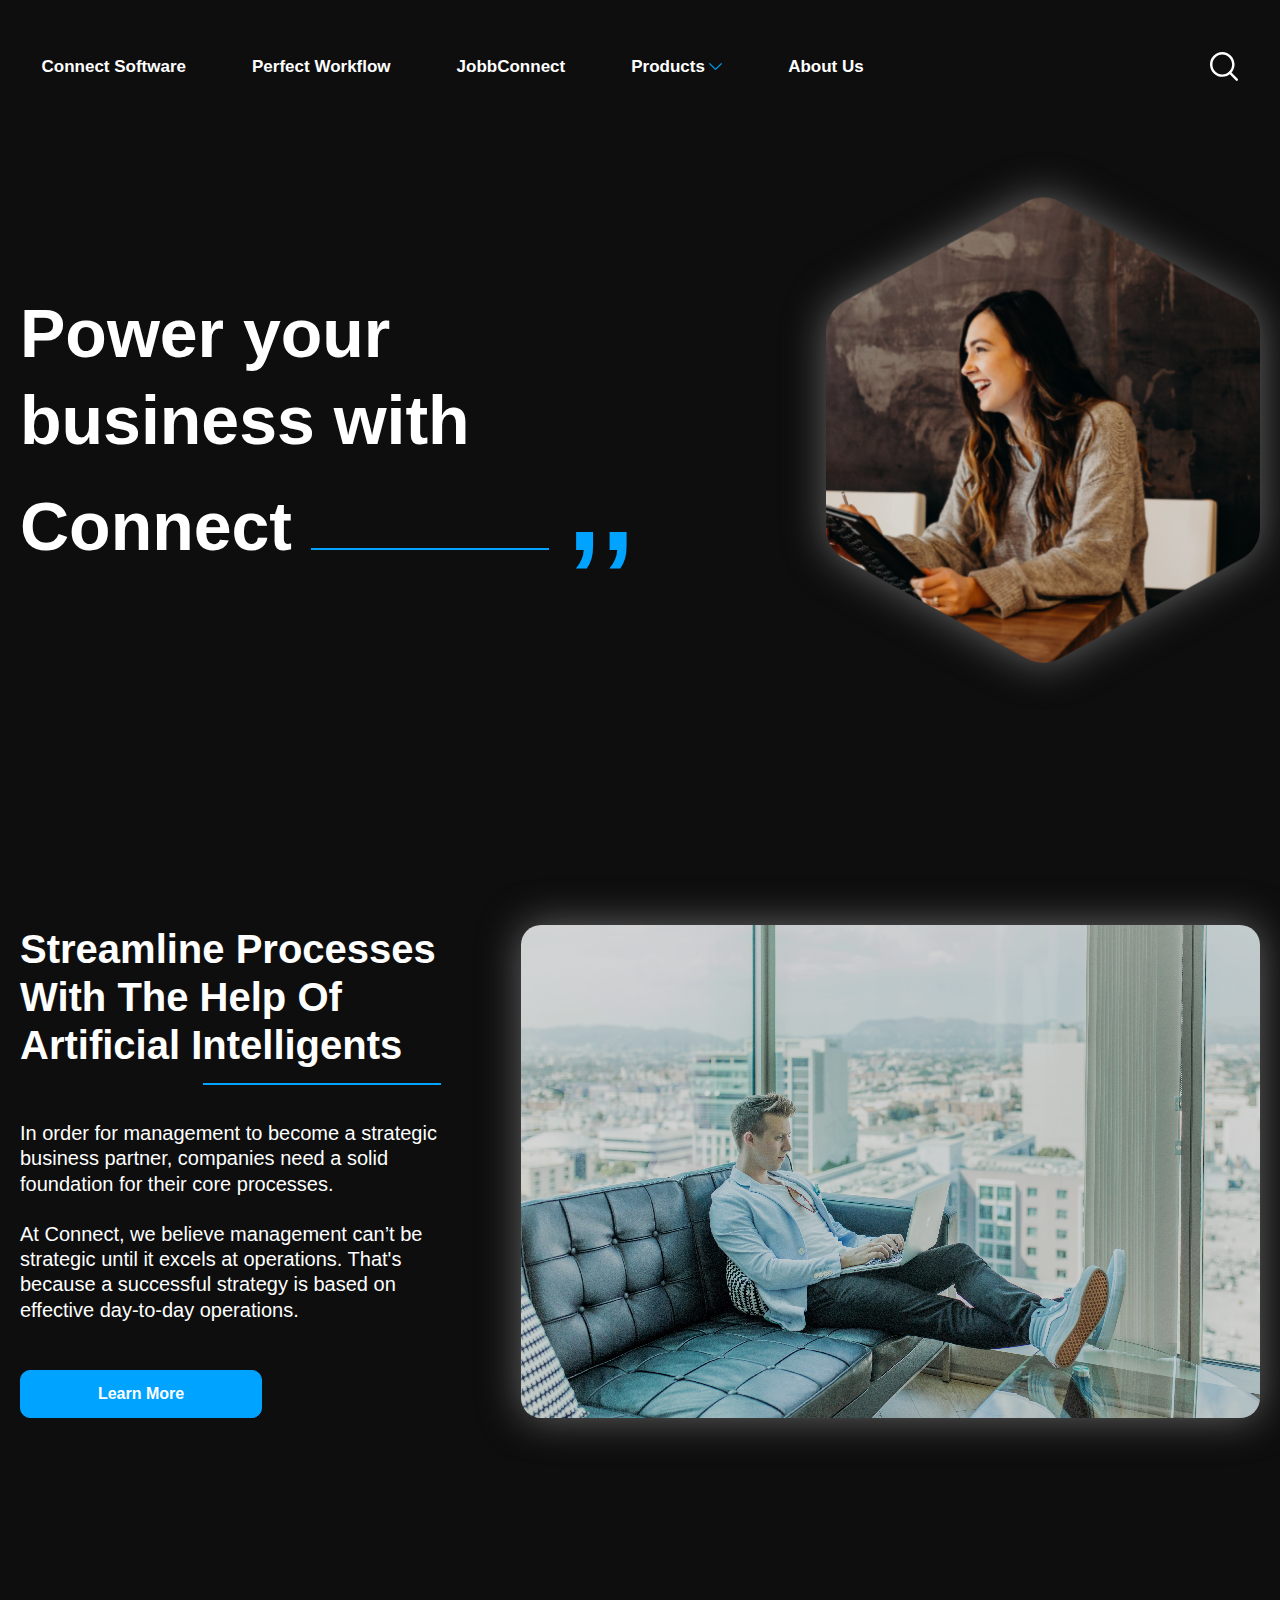
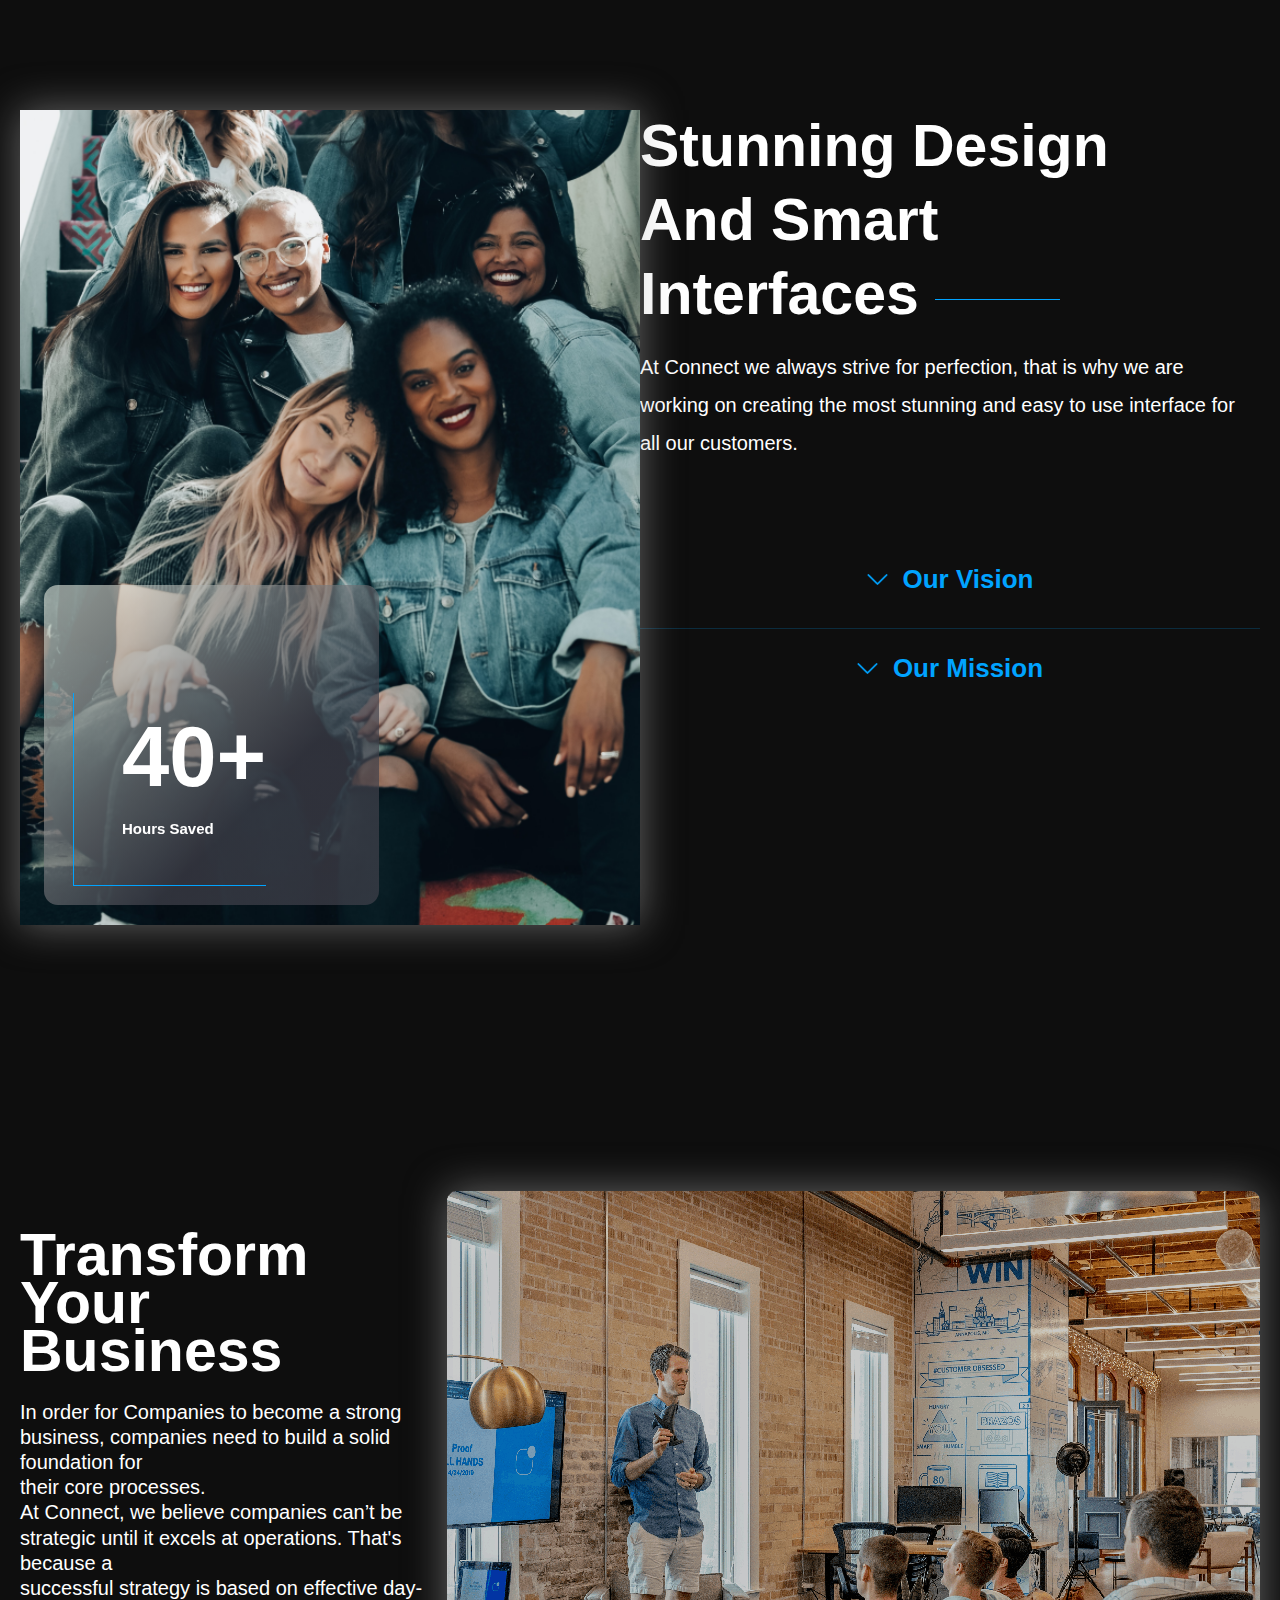
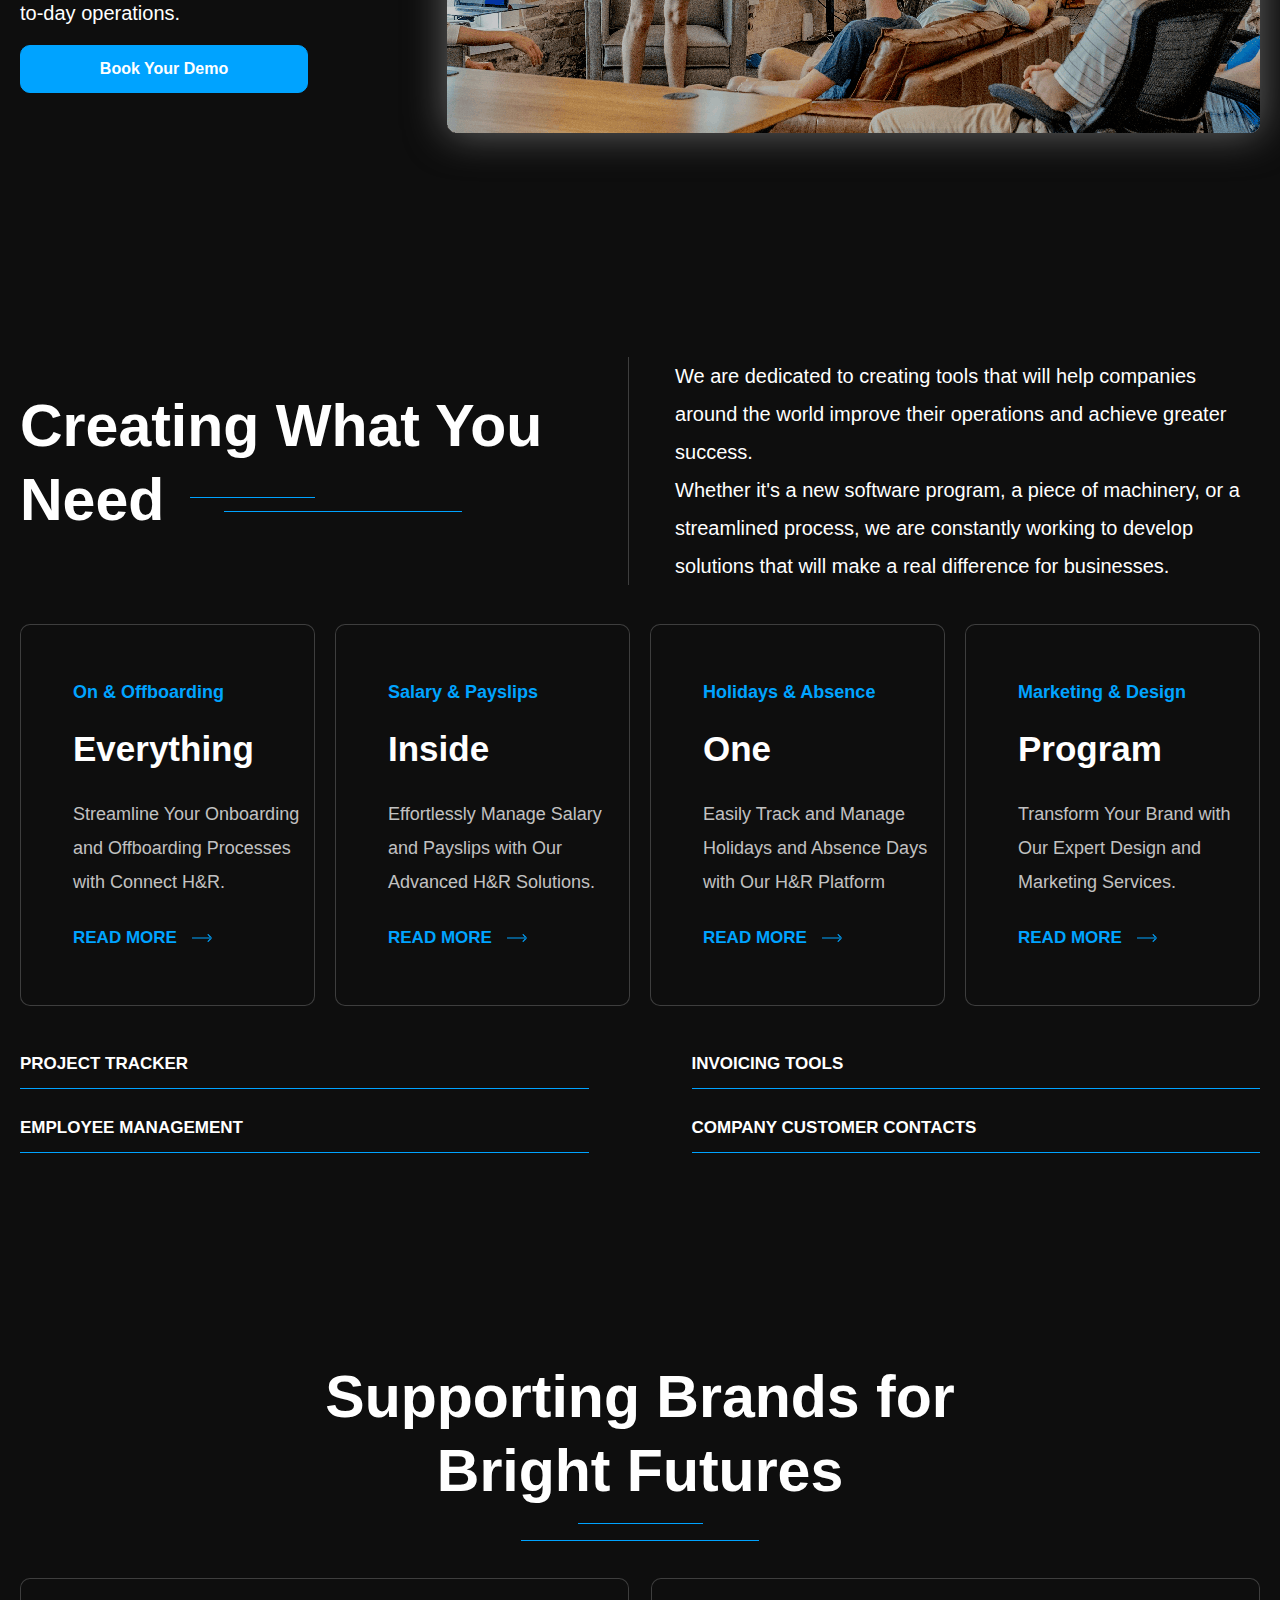
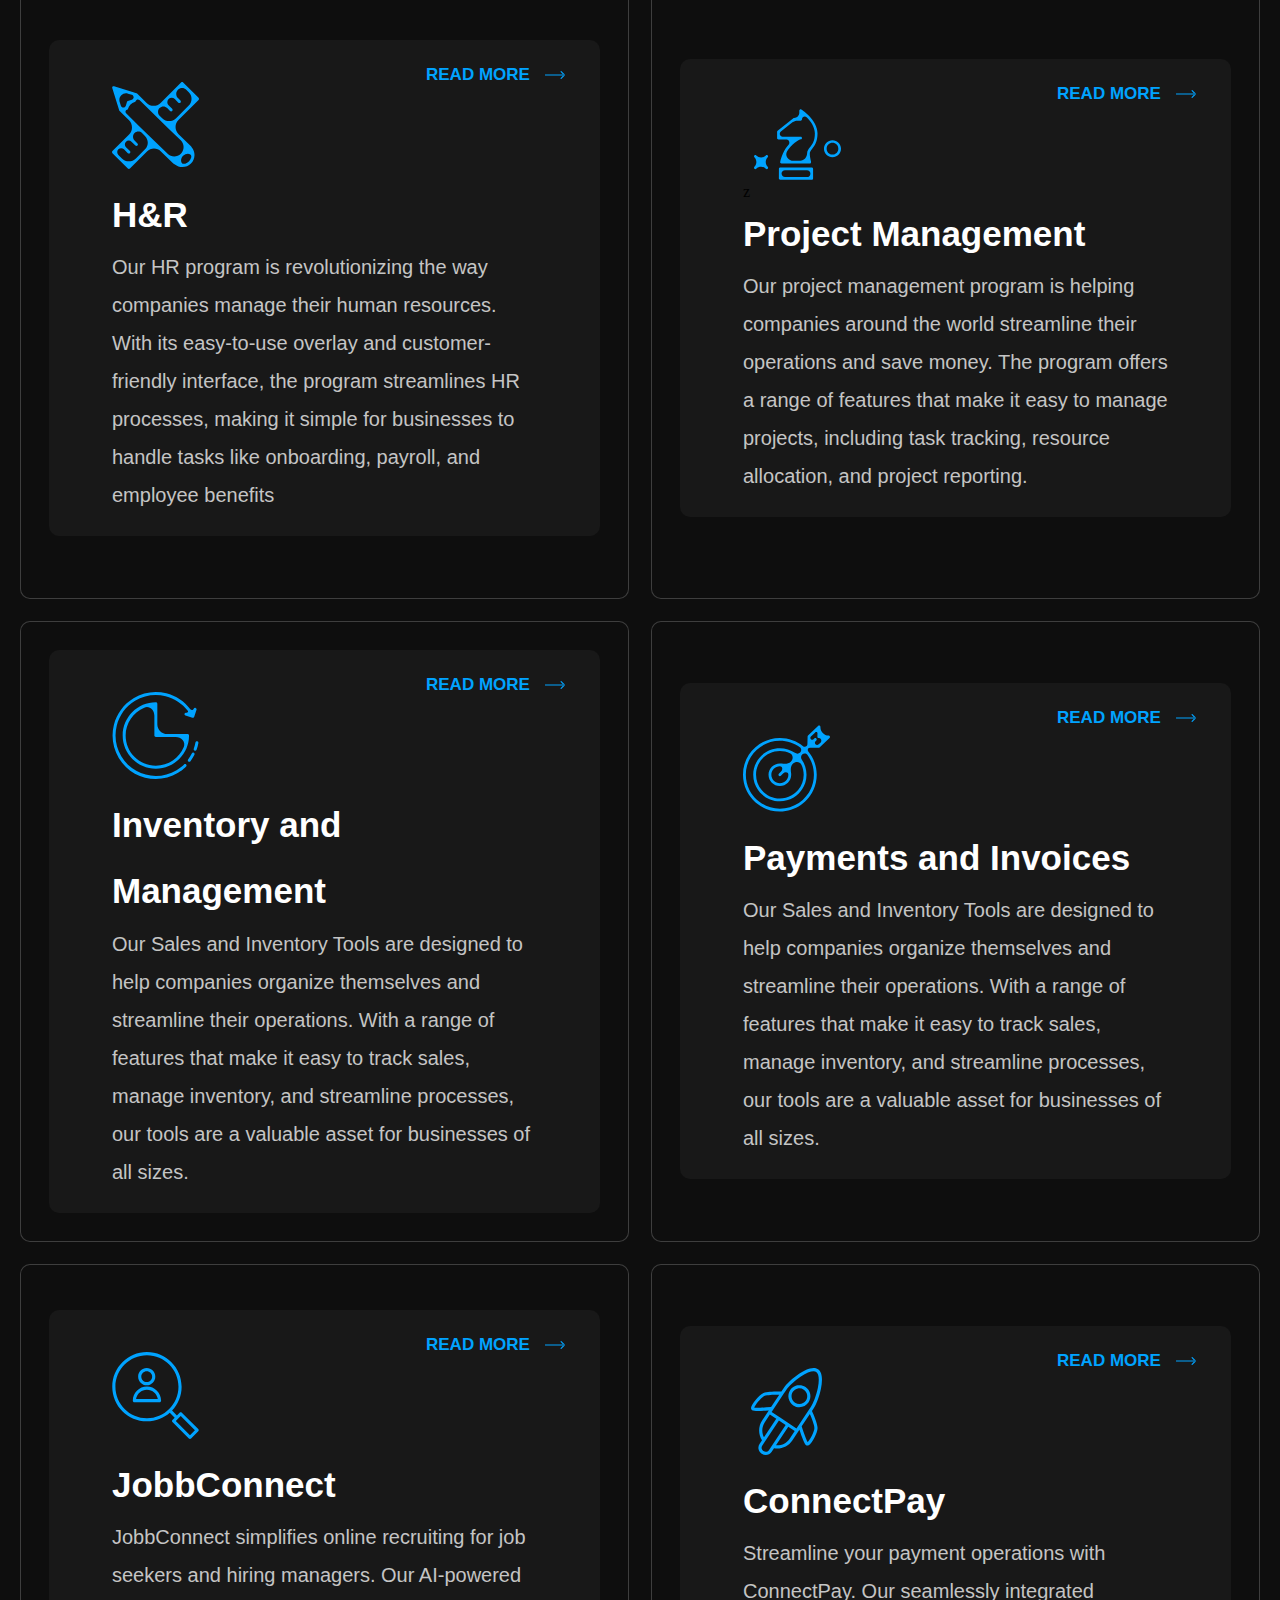
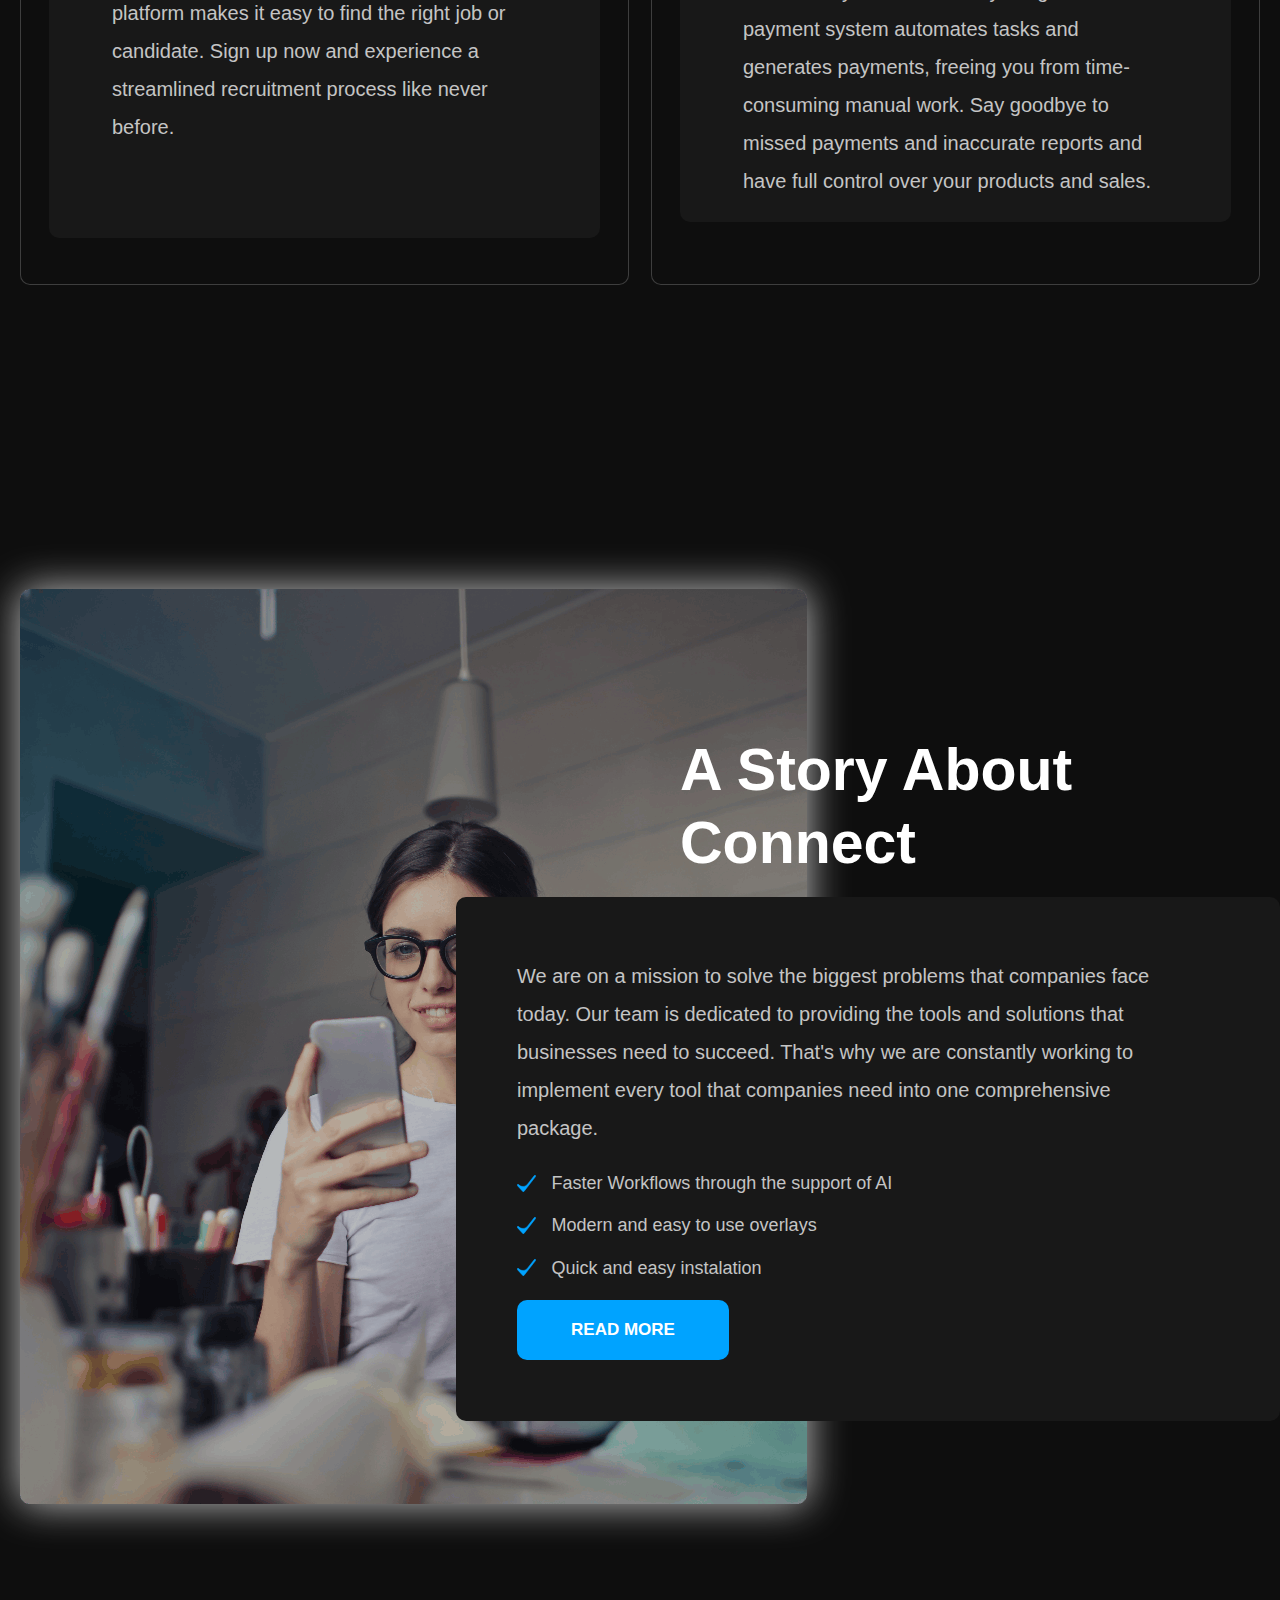
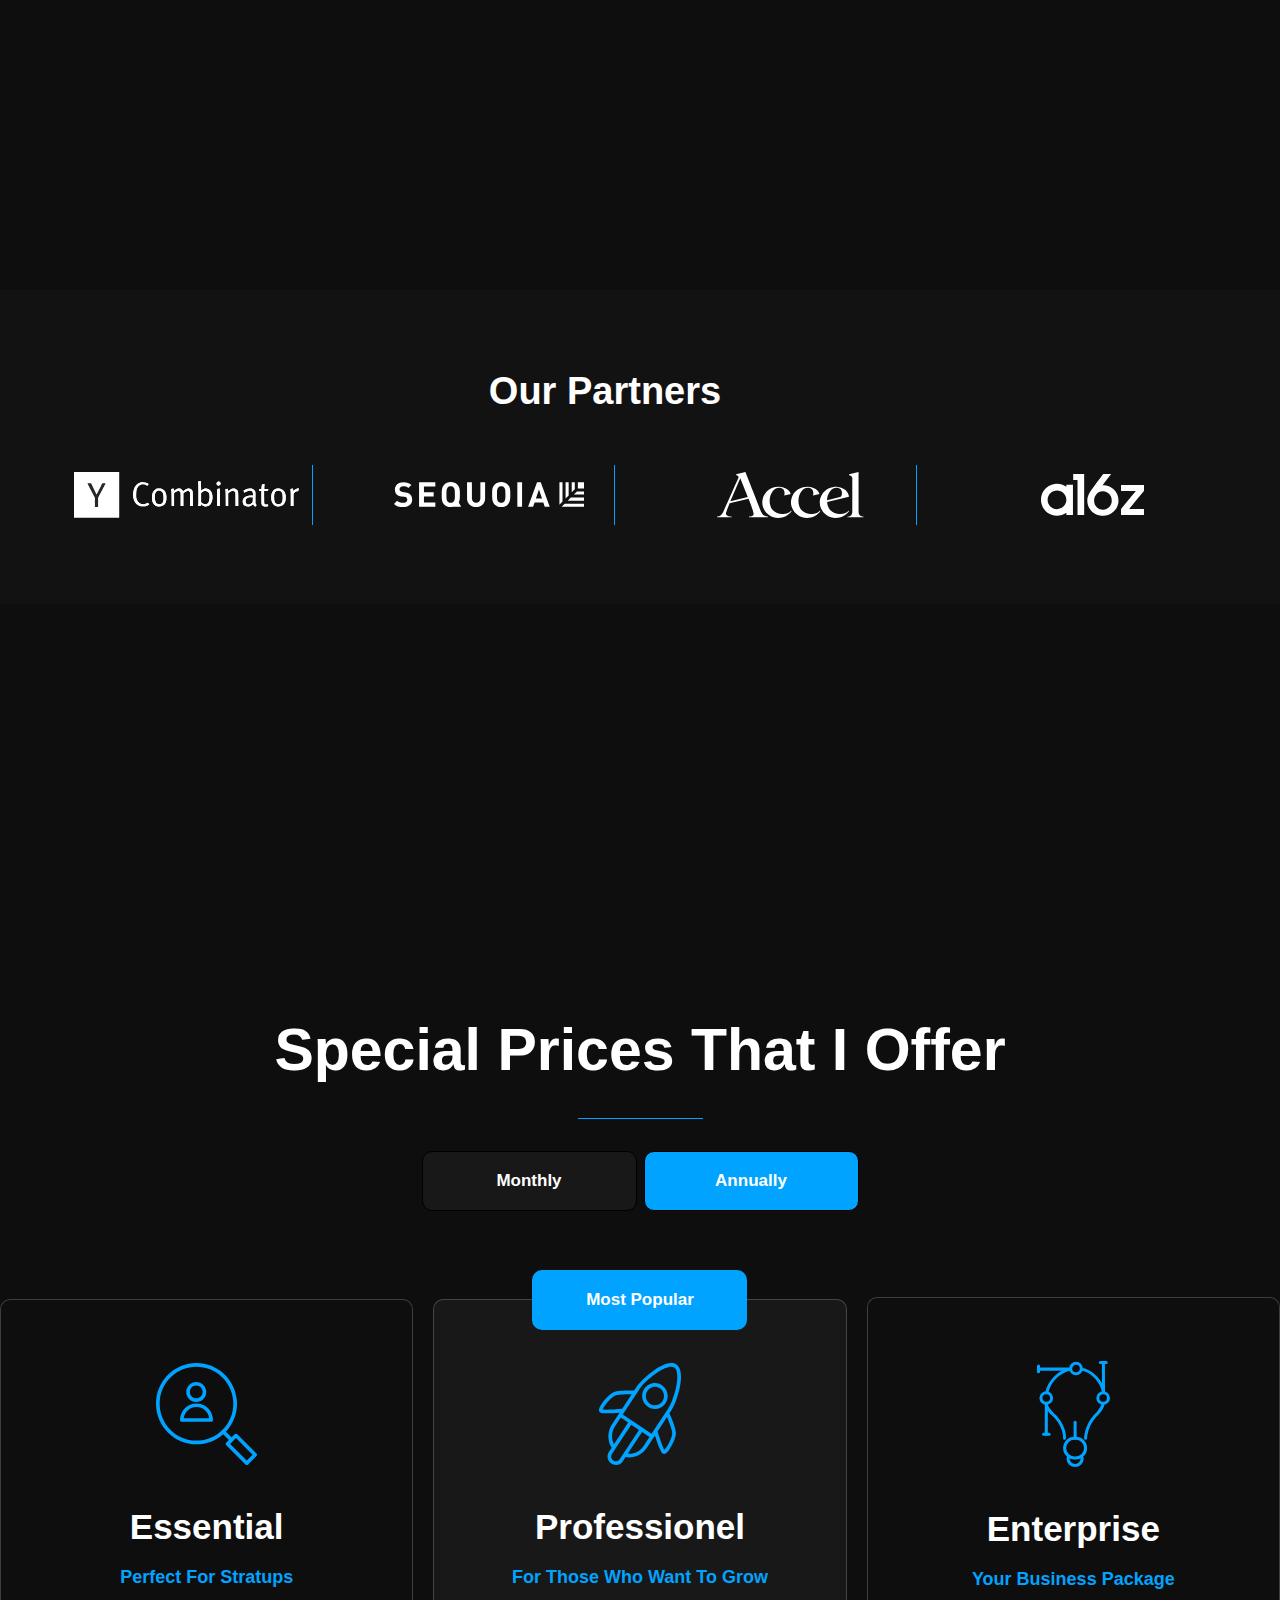
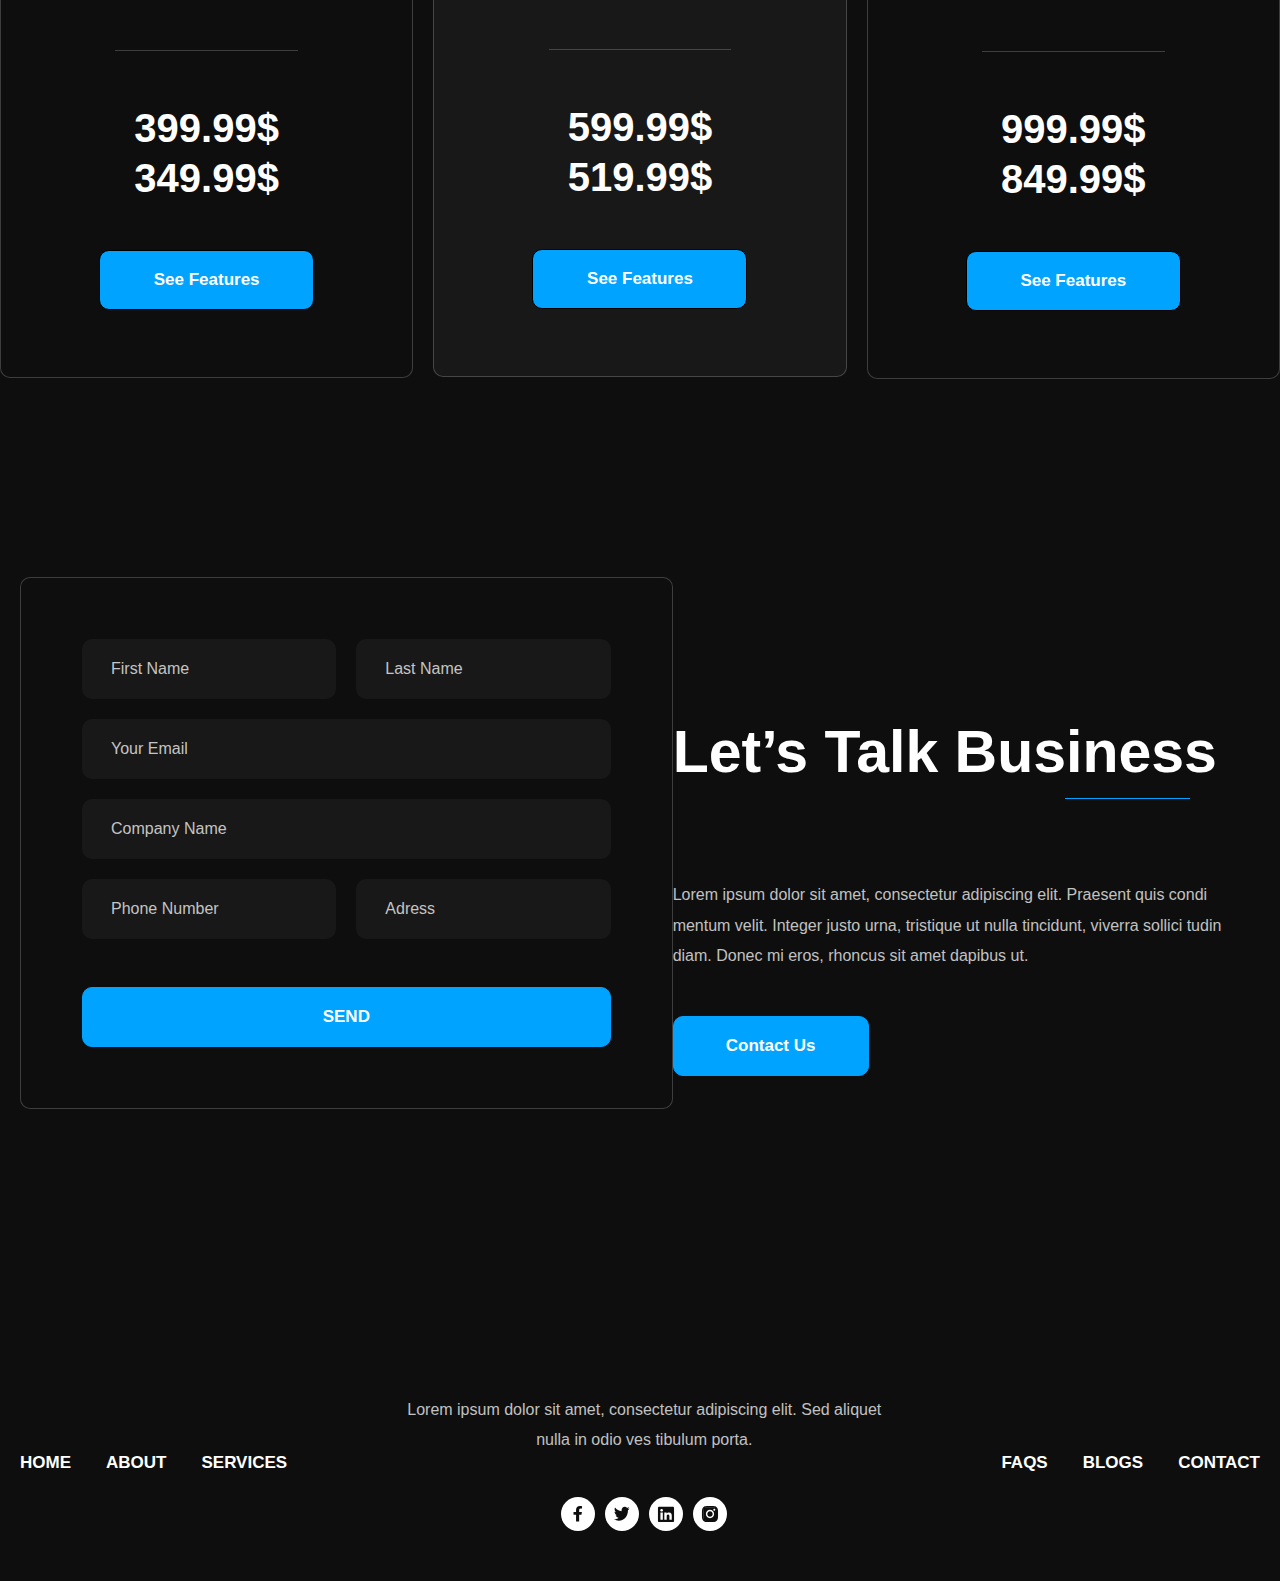
==== commit d90c10f0: "ozgartirish" ====
--- a/index.html
+++ b/index.html
@@ -40,6 +40,47 @@
                 </button>
             </div>
         </div>
+        <div class="hiddem-navbar">
+            <div class="hiddem-navbar-container">
+                <div class="bg-del"></div>
+                <ul class="nav-list-hidden">
+                    <li class="nav-item">
+                        <a href="#" class="nav-link">Connect Software</a>
+                    </li>
+                    <li class="nav-item">
+                        <a href="#" class="nav-link">Perfect Workflow</a>
+                    </li>
+                    <li class="nav-item">
+                        <a href="#" class="nav-link">JobbConnect</a>
+                    </li>
+                    <li class="nav-item">
+                        <a href="#" class="nav-link products-link">
+                            Products
+                            <img src="./img/Vector (3).svg" alt="" />
+                        </a>
+                    </li>
+                    <li class="nav-item">
+                        <a href="./about.html" class="nav-link">About Us</a>
+                    </li>
+                </ul>
+                <div class="footer-center-hidden">
+                    <div class="footer-center-icon-box">
+                        <a href="#" class="footer-icon-link">
+                            <img src="./img/facebook (2).svg" alt="" class="footer-icon">
+                        </a>
+                        <a href="#" class="footer-icon-link">
+                            <img src="./img/twitter (1).svg" alt="" class="footer-icon">
+                        </a>
+                        <a href="#" class="footer-icon-link">
+                            <img src="./img/linkedin.svg" alt="" class="footer-icon">
+                        </a>
+                        <a href="#" class="footer-icon-link">
+                            <img src="./img/linkedin (1).svg" alt="" class="footer-icon">
+                        </a>
+                    </div>
+                </div>
+            </div>
+        </div>
     </header>
     <div class="hero">
         <div class="hero-container">
@@ -368,7 +409,7 @@
                     </div>
                     <a href="#" class="see-feature-link">See Features</a>
                 </div>
-                <div class="prices-card">
+                <div class="prices-card card-center">
                     <button class="most-popular">Most Popular</button>
                     <img src="./img/rocket.svg" alt="" class="prices-card-img">
                     <h1 class="prices-card-title">Professionel</h1>
@@ -404,7 +445,7 @@
                     </div>
                     <a href="#" class="see-feature-link">See Features</a>
                 </div>
-                <div class="prices-card">
+                <div class="prices-card card-center">
                     <button class="most-popular">Most Popular</button>
                     <img src="./img/rocket.svg" alt="" class="prices-card-img">
                     <h1 class="prices-card-title">Professionel</h1>
--- a/css/main.css
+++ b/css/main.css
@@ -71,6 +71,80 @@
     width: 43px;
     height: 25px;
     border: transparent;
+    display: none;
+}
+
+@media(max-width:768px) {
+    .header {
+        padding-top: 32px;
+        padding-bottom: 33px;
+    }
+
+    .nav-list {
+        display: none;
+    }
+
+    .header-btn-box {
+        width: 100%;
+        display: flex;
+        justify-content: space-between;
+    }
+
+    .hamburger-btn {
+        display: block;
+    }
+}
+
+.hiddem-navbar {
+    width: 65%;
+    height: 100vh;
+    position: absolute;
+    top: 0;
+    left: 0;
+    background-color: rgba(0, 0, 0, 0.60);
+    left: -65%;
+    transition: all .5s;
+    z-index: 111;
+}
+
+.bg-del {
+    width: 100%;
+    height: 100vh;
+    position: absolute;
+    top: 0;
+    left: 0;
+    left: 100%;
+    transition: all .5s;
+}
+
+.hiddem-navbar-container {
+    max-width: 1237px;
+    margin-left: auto;
+    margin-right: auto;
+    display: flex;
+    flex-direction: column;
+    padding-top: 70px;
+    padding-left: 20px;
+}
+
+.nav-list-hidden {
+    margin-top: 20px;
+    display: flex;
+    flex-direction: column;
+    align-items: start;
+    justify-content: center;
+    gap: 20px;
+    position: relative;
+    z-index: 111;
+}
+
+.footer-center-hidden {
+    margin-top: 50px;
+    width: 100%;
+    height: auto;
+    display: flex;
+    flex-wrap: wrap;
+    gap: 5px;
 }
 
 .hero {
@@ -122,6 +196,56 @@
     width: 100%;
     height: 466px;
     display: block;
+    filter: drop-shadow(0 0 20px rgba(187, 187, 187, 0.51));
+}
+
+@media(min-width:1440px) {
+    .header-container {
+        position: relative;
+        left: 134px;
+    }
+}
+
+@media(max-width:768px) {
+    .hero {
+        padding-top: 50px;
+        padding-bottom: 100px;
+    }
+
+    .hero-container {
+        flex-direction: column-reverse;
+        gap: 25px;
+    }
+
+    .hero-title {
+        text-align: center;
+        font-size: 50px;
+        font-weight: 600;
+    }
+}
+
+@media(max-width:378px) {
+    .hero {
+        padding-top: 35px;
+        padding-bottom: 60px;
+    }
+
+    .hero-img {
+        width: 295px;
+        height: 300px;
+    }
+
+    .hero-title {
+        font-size: 35px;
+    }
+
+    .hero-title-line {
+        display: none;
+    }
+
+    .hero-vergul {
+        display: none;
+    }
 }
 
 /* .blur-bg {
@@ -208,8 +332,75 @@
 
 .artificial-img {
     display: block;
-    width: 739px;
+    max-width: 739px;
+    width: 100%;
     height: 493px;
+    border-radius: 20px;
+    object-fit: cover;
+    filter: drop-shadow(0 0 20px rgba(187, 187, 187, 0.51));
+}
+
+@media(max-width:768px) {
+    .artificial {
+        padding-top: 100px;
+        padding-bottom: 120px;
+    }
+
+    .artificial-container {
+        flex-direction: column;
+    }
+
+    .artificial-title {
+        font-weight: 600;
+    }
+
+    .artificial-line {
+        margin-top: 5px;
+        margin-bottom: 30px;
+    }
+
+    .learn-more-link {
+        margin-top: 40px;
+    }
+}
+
+@media(max-width:378px) {
+    .artificial {
+        padding-top: 60px;
+        padding-bottom: 80px;
+    }
+
+    .artificial-container {
+        gap: 50px;
+    }
+
+    .artificial-title {
+        font-size: 30px;
+        line-height: 120%;
+        font-weight: 600;
+    }
+
+    .artificial-line {
+        margin-top: 10px;
+        margin-bottom: 15px;
+        margin-left: 0;
+    }
+
+    .artificial-text {
+        font-size: 18px;
+        line-height: 120%;
+    }
+
+    .learn-more-link {
+        margin-top: 25px;
+    }
+
+    .artificial-img {
+        max-width: 340px;
+        width: 100%;
+        height: 250px;
+        display: block;
+    }
 }
 
 .design {
@@ -225,7 +416,6 @@
     margin-left: auto;
     margin-right: auto;
     display: flex;
-    align-items: start;
     justify-content: space-between;
 }
 
@@ -235,8 +425,10 @@
     height: 815px;
     background-image: url(../img/hours-bg.png);
     background-size: cover;
+    background-position: center;
     display: flex;
     align-items: end;
+    filter: drop-shadow(0 0 20px rgba(187, 187, 187, 0.51));
 }
 
 .hours {
@@ -321,9 +513,6 @@
     border: none;
     display: flex;
     flex-direction: column;
-    gap: 23px;
-    height: 50px;
-    overflow: hidden;
 }
 
 .vision-btn-title {
@@ -354,6 +543,7 @@
 }
 
 .vision-btn-text {
+    height: 100px;
     color: rgb(255, 255, 255);
     font-family: Syne, sans-serif;
     font-size: 20px;
@@ -363,6 +553,97 @@
     width: 100%;
     text-align: left;
     margin-left: 27px;
+    overflow: hidden;
+    height: 0px;
+    transition: all .5s;
+}
+
+.active {
+    transition: all .5s;
+    height: 146px;
+    margin-top: 23px;
+}
+
+@media(min-width:1440px) {
+    .design-container {
+        max-width: 1708px;
+        display: flex;
+        justify-content: space-between;
+    }
+}
+
+@media(max-width:768px) {
+    .design {
+        padding-top: 120px;
+        padding-bottom: 125px;
+    }
+
+    .design-container {
+        flex-direction: column;
+    }
+
+    .design-right-title {
+        font-size: 55px;
+        font-weight: 600;
+    }
+
+    .design-right-text {
+        margin-bottom: 70px;
+    }
+}
+
+@media(max-width:378px) {
+    .design {
+        padding-top: 80px;
+        padding-bottom: 90px;
+    }
+
+    .design-left {
+        max-width: 320px;
+        width: 100%;
+        height: 500px;
+        border-radius: 20px;
+    }
+
+    .hours {
+        width: 215px;
+        height: 200px;
+    }
+
+    .hours-title {
+        font-size: 40px;
+    }
+
+    .hours-text {
+        font-size: 16px;
+    }
+
+    .design-right-title {
+        margin-top: 15px;
+        text-align: center;
+        font-size: 30px;
+    }
+
+    .design-right-line {
+        display: none;
+    }
+
+    .design-right-text {
+        font-size: 18px;
+        margin-bottom: 50px;
+        text-align: center;
+        line-height: 140%;
+    }
+
+    .vision-btn-title {
+        font-size: 25px;
+    }
+
+    .vision-btn-text {
+        font-size: 15px;
+        line-height: 150%;
+        margin-left: 0;
+    }
 }
 
 .business {
@@ -432,6 +713,42 @@
     width: 100%;
     height: 542px;
     object-fit: cover;
+    filter: drop-shadow(0 0 20px rgba(187, 187, 187, 0.51));
+}
+
+@media(max-width:768px) {
+    .business {
+        padding-top: 125px;
+        padding-bottom: 100px;
+    }
+
+    .business-container {
+        flex-direction: column;
+    }
+}
+
+@media(max-width:378px) {
+    .business {
+        padding-top: 90px;
+        padding-bottom: 80px;
+    }
+
+    .business-title {
+        text-align: center;
+        font-size: 40px;
+        font-weight: 500;
+    }
+
+    .business-text {
+        line-height: 120%;
+    }
+
+    .business-img {
+        max-width: 340px;
+        width: 100%;
+        height: 250px;
+        display: block;
+    }
 }
 
 .creating {
@@ -595,6 +912,88 @@
     border-bottom: 1px solid rgb(0, 163, 255);
 }
 
+@media(max-width:768px) {
+    .creating {
+        padding-top: 100px;
+    }
+
+    .creating-top-box {
+        flex-direction: column;
+    }
+
+    .creating-top-box-title {
+        text-align: center;
+        font-style: 50px;
+        font-weight: 600;
+        line-height: 120%;
+    }
+
+    .line-box {
+        display: none;
+    }
+
+    .creating-top-box-text {
+        padding-left: 0;
+        border-left: none;
+        line-height: 150%;
+        text-align: justify;
+    }
+
+    .creating-center-box {
+        display: grid;
+        grid-template-columns: repeat(2, 1fr);
+        grid-template-rows: repeat(2, 1fr);
+        grid-column-gap: 15px;
+        grid-row-gap: 15px;
+    }
+
+    .creating-bottom-box-title {
+        line-height: 100%;
+    }
+}
+
+@media(max-width:500px) {
+    .creating-center-box {
+        display: flex;
+        flex-direction: column;
+        align-items: center;
+    }
+}
+
+@media(max-width:378px) {
+    .creating {
+        padding-top: 80px;
+        padding-bottom: 90px;
+    }
+
+    .creating-top-box-title {
+        font-size: 40px;
+        margin-bottom: 15px;
+        font-weight: 500;
+    }
+
+    .creating-top-box-text {
+        line-height: 150%;
+        font-weight: 400;
+    }
+
+    .creating-center-box-card {
+        padding: 30px;
+    }
+
+    .creating-card-title2 {
+        font-size: 30px;
+    }
+
+    .creating-bottom-box {
+        display: grid;
+        grid-template-columns: repeat(2, 1fr);
+        grid-template-rows: repeat(2, 1fr);
+        grid-column-gap: 63px;
+        grid-row-gap: 23px;
+    }
+}
+
 .brands {
     padding-top: 104px;
     padding-bottom: 152px;
@@ -715,6 +1114,75 @@
     padding-bottom: 92px;
 }
 
+@media(max-width:768px) {
+    .brands {
+        padding-bottom: 130px;
+    }
+
+    .brands-title {
+        font-size: 50px;
+    }
+
+    .brands-card-container {
+        display: flex;
+        flex-direction: column;
+    }
+
+    .brands-card {
+        padding: 40px;
+    }
+
+    .card-icon {
+        margin-top: 20px;
+    }
+
+    .brands-card-title {
+        font-style: 30px;
+        line-height: 110%;
+        margin-bottom: 10px;
+    }
+
+    .brands-card-text {
+        line-height: 110%;
+    }
+}
+
+@media(max-width:378px) {
+    .brands {
+        padding-top: 90px;
+        padding-bottom: 100px;
+    }
+
+    .brands-title {
+        font-size: 33px;
+        font-weight: 600;
+    }
+
+    .brands-card {
+        padding: 15px;
+        display: flex;
+        flex-direction: column;
+        align-items: center;
+    }
+
+    .brands-card-title {
+        text-align: center;
+        font-size: 25px;
+    }
+
+    .brands-card-text {
+        line-height: 100%;
+        text-align: justify;
+    }
+
+    .card-icon {
+        margin-top: 35px;
+        width: 70px;
+        height: 70px;
+        text-align: center;
+    }
+}
+
 .story {
     padding-top: 152px;
     padding-bottom: 386px;
@@ -736,6 +1204,7 @@
     height: 915px;
     display: block;
     object-fit: cover;
+    filter: drop-shadow(0 0 20px rgb(196, 196, 196));
 }
 
 .story-right {
@@ -815,6 +1284,66 @@
     line-height: 190%;
 }
 
+@media(max-width:768px) {
+    .story {
+        padding-top: 130px;
+        padding-bottom: 300px;
+    }
+
+    .story-right-title {
+        text-align: center;
+    }
+
+    .story-img {
+        display: none;
+    }
+
+    .story-right {
+        position: relative;
+        height: auto;
+        top: 0;
+    }
+
+    .story-right-text {
+        line-height: 150%;
+    }
+
+    .story-right-title {
+        font-size: 55px;
+        margin: 0;
+        margin-left: auto;
+        margin-right: auto;
+    }
+
+    .story-item {
+        line-height: 110%;
+    }
+
+    .story-right-box {
+        padding: 60px;
+    }
+}
+
+@media(max-width:378px) {
+    .story {
+        padding-top: 100px;
+        padding-bottom: 150px;
+    }
+
+    .story-right-title {
+        font-size: 30px;
+        font-weight: 600;
+    }
+
+    .story-right-box {
+        padding: 25px;
+    }
+
+    .story-item {
+        font-size: 13px;
+    }
+}
+
 .partners {
     background-color: rgba(41, 37, 38, 0.2);
     padding-top: 79px;
@@ -847,7 +1376,7 @@
     width: 100%;
     display: flex;
     align-items: center;
-    gap: 25px;
+    justify-content: space-between;
 }
 
 .partners-logo-link {
@@ -864,6 +1393,49 @@
 
 .border-none {
     border-right: none;
+}
+
+@media(max-width:950px) {
+    .partners-logo {
+        width: 200px;
+        height: 80px;
+    }
+}
+
+@media(max-width:768px) {
+    .partners-logo-box {
+        flex-wrap: wrap;
+        justify-content: center;
+        gap: 10px;
+    }
+
+    .partners-title {
+        margin-right: 0;
+    }
+
+    .partners-logo-link {
+        border: none;
+    }
+}
+
+@media(max-width:378px) {
+    .partners {
+        padding-top: 59px;
+        padding-bottom: 59px;
+    }
+
+    .partners-conntainer {
+        gap: 35px;
+    }
+
+    .partners-title {
+        margin-right: 0;
+    }
+
+    .partners-logo {
+        width: 150px;
+        height: 60px;
+    }
 }
 
 .prices {
@@ -931,7 +1503,6 @@
 }
 
 .prices-btn-active {
-    box-sizing: border-box;
     border: 1px solid rgb(0, 0, 0);
     border-radius: 10px;
     background: rgb(0, 163, 255);
@@ -967,6 +1538,11 @@
     padding-top: 63px;
     padding-bottom: 67px;
     position: relative;
+}
+
+.card-center {
+    border-radius: 10px;
+    background: rgb(24, 24, 24);
 }
 
 .prices-card-img {
@@ -1048,6 +1624,70 @@
     line-height: 190%;
     border: none;
     top: -30px;
+}
+
+@media(max-width:768px) {
+    .prices-container {
+        height: 2470px;
+    }
+
+    .prices-card-container {
+        padding-left: 20px;
+        padding-right: 20px;
+        width: 100%;
+        margin-left: auto;
+        margin-right: auto;
+        flex-direction: column;
+        gap: 35px;
+    }
+}
+
+@media(max-width:378px) {
+    .prices {
+        padding-bottom: 70px;
+        padding-top: 210px;
+    }
+
+    .prices-container {
+        height: 2200px;
+    }
+
+    .prices-card {
+        padding-top: 50px;
+        padding-bottom: 50px;
+    }
+
+    .prices-btn-box {
+        margin-bottom: 40px;
+    }
+
+    .prices-card-img {
+        width: 80px;
+        height: 80px;
+    }
+
+    .prices-title {
+        font-size: 40px;
+        font-weight: 600;
+    }
+
+    .prices-card-title {
+        font-size: 25px;
+        margin-top: 20px;
+    }
+
+    .prices-card-text {
+        font-size: 20px;
+        margin-bottom: 40px;
+    }
+
+    .prices-line {
+        margin-bottom: 40px;
+    }
+
+    .prices-card-number-text {
+        font-size: 30px;
+    }
 }
 
 .contact {
@@ -1214,8 +1854,78 @@
     transition: all .3s;
 }
 
+input {
+    padding-right: 10px;
+}
+
 .contact-us-link:hover {
     background-color: transparent;
+}
+
+@media(max-width:768px) {
+    .contact {
+        padding-bottom: 120px;
+    }
+
+    .form {
+        padding: 40px;
+    }
+
+    .mini-inp {
+        padding-left: 10px;
+    }
+
+    .contact-container {
+        flex-direction: column;
+    }
+
+    .contact-right {
+        margin-top: 100px;
+    }
+
+    .contact-line {
+        margin-bottom: 50px;
+    }
+}
+
+@media(max-width:378px) {
+    .contact {
+        padding-top: 70px;
+        padding-bottom: 90px;
+    }
+
+    .contact-right {
+        margin-top: 65px;
+    }
+
+    .form {
+        padding: 20px;
+        gap: 10px;
+    }
+
+    .contact-top-inp {
+        gap: 10px;
+    }
+
+    .contact-bottom-inp {
+        gap: 10px;
+    }
+
+    .contact-title {
+        font-size: 40px;
+        text-align: center;
+    }
+
+    .contact-line {
+        margin-left: auto;
+        margin-right: auto;
+        margin-bottom: 25px;
+    }
+
+    .contact-text {
+        margin-bottom: 30px;
+        text-align: justify;
+    }
 }
 
 .footer {
@@ -1278,6 +1988,32 @@
 .footer-icon-link {
     text-decoration: none;
     display: flex;
+}
+
+@media(max-width:768px) {
+    .footer {
+        padding-top: 120px;
+    }
+
+    .footer-container {
+        flex-direction: column;
+        gap: 25px;
+    }
+
+    .footer-center {
+        gap: 20px;
+    }
+}
+
+@media(max-width:378px) {
+    .footer {
+        padding-top: 90px;
+        padding-bottom: 40px;
+    }
+
+    .footer-container {
+        gap: 20px;
+    }
 }
 
 /* about page */
@@ -1362,7 +2098,6 @@
     position: absolute;
     top: 425px;
     left: 234px;
-    object-fit: cover;
 }
 
 .habits-680 {
@@ -1398,6 +2133,93 @@
     padding-top: 144px;
 }
 
+@media(max-width:768px) {
+    .about-hero {
+        padding-top: 50px;
+        padding-bottom: 110px;
+    }
+
+    .about-hero-container {
+        flex-direction: column-reverse;
+    }
+
+    .about-hero-senior-img {
+        width: 350px;
+        height: 487px;
+        display: block;
+        object-fit: cover;
+    }
+
+    .about-hero-midle-img {
+        left: 365px;
+        width: 350px;
+        height: 484px;
+        display: block;
+        object-fit: cover;
+    }
+
+    .about-hero-jubior-img {
+        width: 200px;
+        height: 281px;
+        object-fit: cover;
+    }
+
+    .about-hero-right {
+        overflow: hidden;
+    }
+
+    .about-hero-title {
+        font-size: 54px;
+        margin-bottom: 20px;
+    }
+}
+
+@media(max-width:378px) {
+    .about-hero {
+        padding-top: 35px;
+        padding-bottom: 80px;
+    }
+
+    .about-hero-title {
+        font-size: 40px;
+        text-align: center;
+        font-weight: 600;
+        margin-bottom: 10px;
+    }
+
+    .about-hero-line {
+        display: none;
+    }
+
+    .about-hero-text {
+        text-align: justify;
+    }
+
+    .about-hero-right {
+        height: 500px;
+    }
+
+    .about-hero-senior-img {
+        width: 230px;
+        height: 367px;
+    }
+
+    .about-hero-midle-img {
+        top: 120px;
+        left: 0;
+        width: 230px;
+        height: 300px;
+        left: 150px;
+    }
+
+    .about-hero-jubior-img {
+        width: 200px;
+        height: 250px;
+        top: 250px;
+        left: 50px;
+    }
+}
+
 .success {
     padding-top: 251px;
     padding-bottom: 182px;
@@ -1498,6 +2320,93 @@
     line-height: 190%;
 }
 
+@media(max-width:1086px) {
+    .success {
+        padding-top: 110px;
+        padding-bottom: 130px;
+    }
+
+    .success-container {
+        flex-direction: column;
+        gap: 100px;
+    }
+
+    .success-card-container {
+        display: flex;
+        flex-direction: column;
+        gap: 150px;
+    }
+
+    .success-title {
+        margin-bottom: 100px;
+    }
+
+    .choise-box {
+        flex-direction: column;
+        gap: 25px;
+    }
+
+    .success-title {
+        font-size: 50px;
+        font-style: 600px;
+    }
+
+
+}
+
+@media(max-width:378px) {
+    .success {
+        padding-top: 90px;
+        padding-bottom: 100px;
+    }
+
+    .success-title {
+        font-size: 35px;
+        font-weight: 600;
+        margin-bottom: 60px;
+    }
+
+    .success-card-container {
+        gap: 80px;
+    }
+
+    .choise-box-img {
+        width: 300px;
+        height: 200px;
+    }
+
+    .choise-box-title {
+        font-size: 27px;
+        text-align: center;
+        font-weight: 600;
+        line-height: 120%;
+    }
+
+    .choise-box-text {
+        line-height: 140%;
+        text-align: justify;
+        margin-bottom: 25px;
+    }
+
+    .choise-title-2 {
+        font-size: 27px;
+        text-align: center;
+        font-weight: 600;
+        line-height: 120%;
+    }
+
+    .choise-nav-item {
+        font-size: 14px;
+        line-height: 100%;
+        margin-bottom: 5px;
+        min-width: 120px;
+    }
+
+    .choise-box {
+        gap: 20px;
+    }
+}
+
 .team {
     padding-top: 182px;
     padding-bottom: 176px;
@@ -1555,6 +2464,30 @@
     margin-bottom: 21px;
 }
 
+@media(max-width:768px) {
+    .team {
+        padding-top: 130px;
+        padding-bottom: 97px;
+    }
+
+    .team-bottom-box {
+        display: flex;
+        flex-direction: column;
+        align-items: center;
+        gap: 40px;
+    }
+
+    .team-card-title {
+        font-size: 25px;
+    }
+
+    .contact-title {
+        margin-top: 15px;
+    }
+}
+
+@media(max-width:378px) {}
+
 .padding-bottom-195 {
     padding-bottom: 62px;
 }
@@ -1598,6 +2531,8 @@
     max-width: 807px;
     width: 100%;
     width: 100%;
+    position: relative;
+    z-index: 11;
 }
 
 .services-hero-title {
@@ -1637,6 +2572,30 @@
     right: -410px;
 }
 
+@media(max-width:1141px) {
+    .services-hero {
+        padding-top: 50px;
+        padding-bottom: 93px;
+    }
+
+    .services-hero-container {
+        justify-content: center;
+    }
+
+    .services-hero-title {
+        font-size: 55px;
+        margin-bottom: 20px;
+    }
+
+    .services-hero-text {
+        margin-bottom: 40px;
+    }
+
+    .services-hero-right {
+        display: none;
+    }
+}
+
 .popular {
     padding-bottom: 288px;
 }
@@ -1679,7 +2638,7 @@
     border-radius: 99px;
     text-decoration: none;
     color: rgb(255, 255, 255);
-    font-family: Inter ,sans-serif;
+    font-family: Inter, sans-serif;
     font-size: 16px;
     font-weight: 400;
     line-height: 24px;
@@ -1687,7 +2646,9 @@
 
 .popular-logo-box {
     display: flex;
-    align-items: center;
+    flex-wrap: wrap;
+    align-items: center;
+    justify-content: center;
     gap: 23px;
 }
 
@@ -1699,18 +2660,134 @@
     max-width: 147px;
     width: 100%;
     height: 149px;
-}
-.best{
-    padding-bottom: 259px;
-}
-.best-container{
-    max-width: 1550px;
+    object-fit: cover;
+}
+
+@media(max-width:768px) {
+    .popular {
+        padding-top: 93px;
+        padding-bottom: 144px;
+    }
+
+    .popular-link {
+        margin-bottom: 60px;
+    }
+
+    .popular-logo-box {
+        overflow: hidden;
+        height: 340px;
+    }
+}
+
+.questions-container {
+    max-width: 1147px;
     width: 100%;
     margin-left: auto;
     margin-right: auto;
     padding-left: 20px;
     padding-right: 20px;
+}
+
+.questions-title {
+    font-family: Montserrat, sans-serif;
+    font-size: 38px;
+    font-weight: 700;
+    line-height: 44px;
+    text-align: center;
+    text-transform: capitalize;
+    color: white;
+    margin-bottom: 77px;
+}
+
+.questions-title-span {
+    color: rgb(0, 163, 255);
+}
+
+.questions-box {}
+
+.questions-btn {
+    background-color: transparent;
+    border: none;
+    border-bottom: 1px solid rgb(0, 163, 255);
+}
+
+.questions-btn-title-box {
+    display: flex;
+    align-items: center;
+    justify-content: space-between;
+    margin-bottom: 12px;
+}
+
+.questions-btn-title {
+    color: rgb(255, 255, 255);
+    font-family: Montserrat, sans-serif;
+    font-size: 23px;
+    font-weight: 600;
+    line-height: 27px;
+}
+
+.questions-img {
+    transition: all .5s;
+}
+
+.rotate {
+    transition: all .5s;
+    transform: rotate(180deg);
+}
+
+.questions-box-text {
+    color: rgb(255, 255, 255);
+    font-family: Montserrat, sans-serif;
+    font-size: 18px;
+    font-weight: 400;
+    line-height: 27px;
+    text-align: left;
+    margin-bottom: 12px;
+    height: 0;
+    overflow: hidden;
+    transition: all .5s;
+}
+
+.mt-48 {
+    margin-top: 48px;
+}
+
+.active2 {
+    transition: all .5s;
+    height: 50px;
+}
+
+@media(max-width:768px) {
+    .questions-title {
+        font-size: 28px;
+        margin-bottom: 25px;
+    }
+
+    .questions-btn-title {
+        font-size: 18px;
+    }
+}
+
+.best {
+    padding-bottom: 259px;
+}
+
+.best-container {
+    max-width: 1550px;
+    width: 100%;
+    margin-left: auto;
+    margin-right: auto;
+    padding-left: 20px;
+    padding-right: 20px;
     display: flex;
     flex-direction: column;
     gap: 163px;
+}
+
+.h-186 {
+    height: 186px;
+}
+
+.h-50px {
+    height: 50px;
 }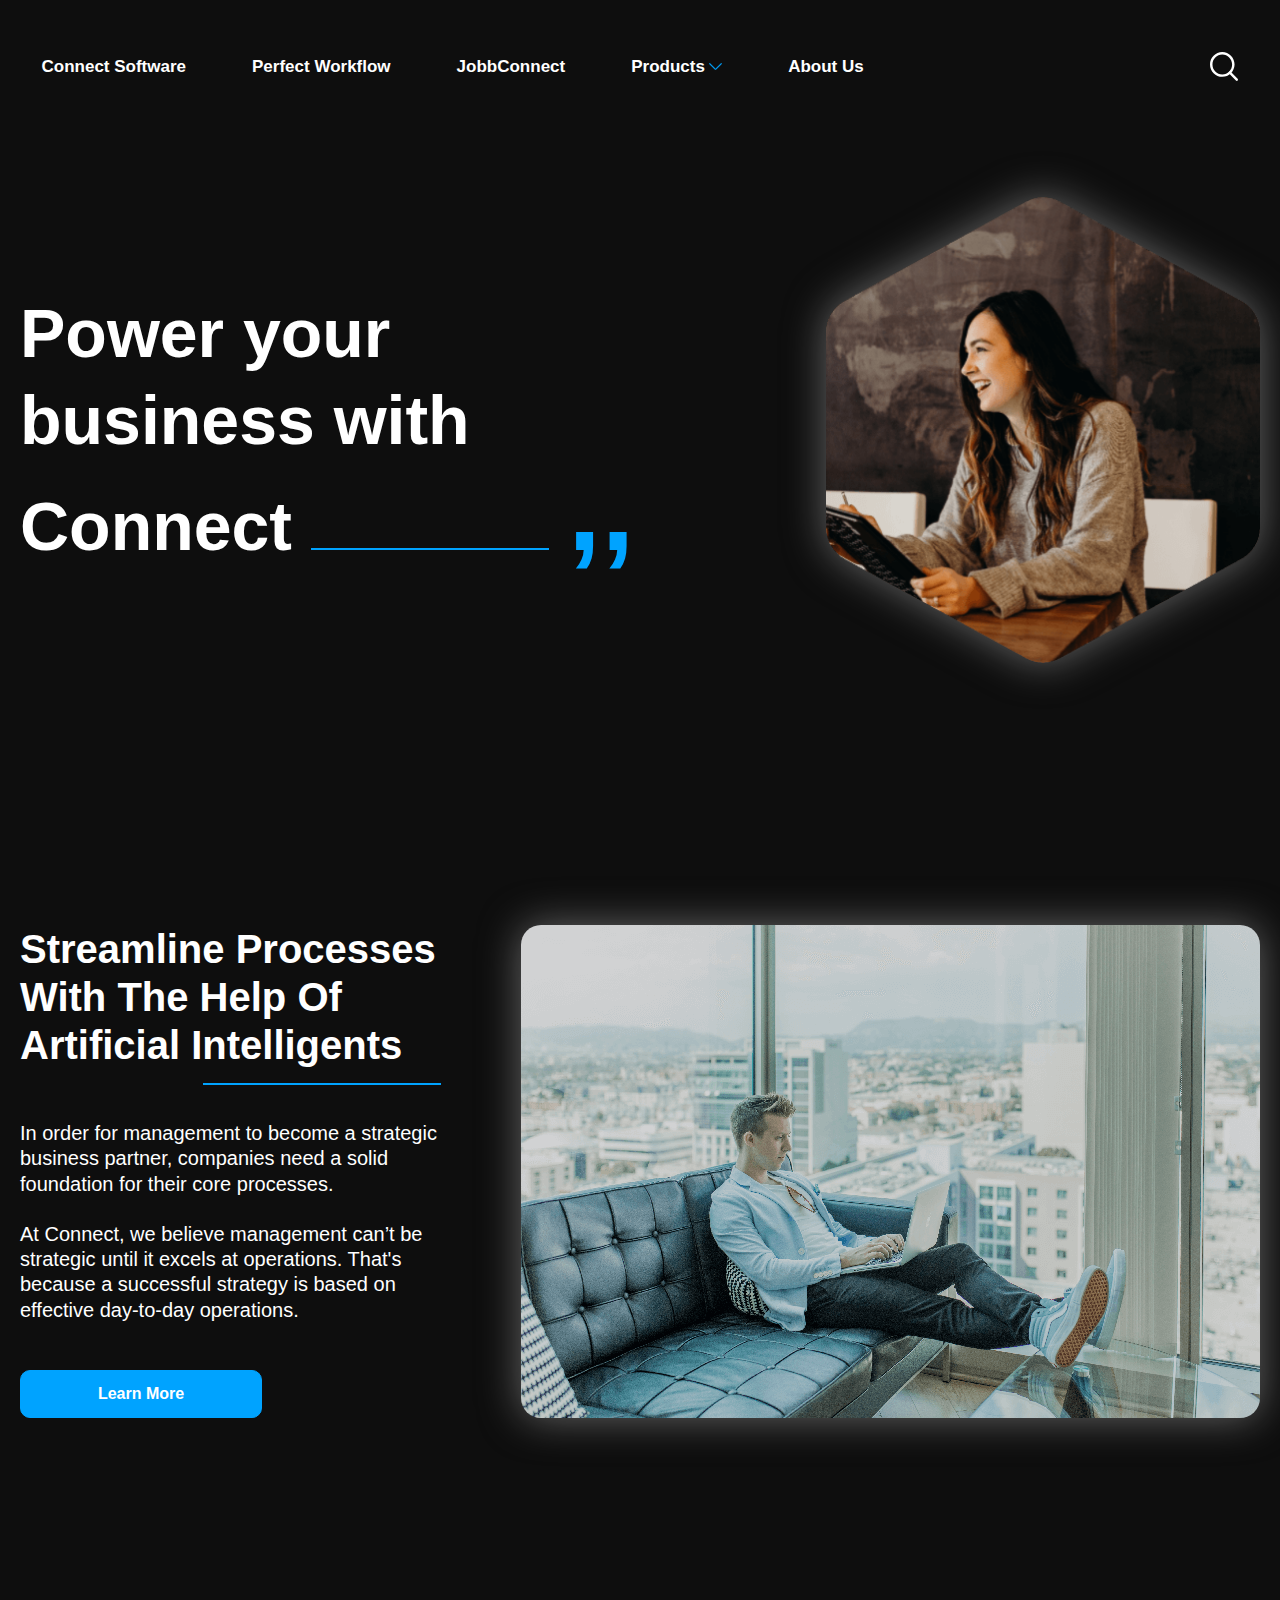
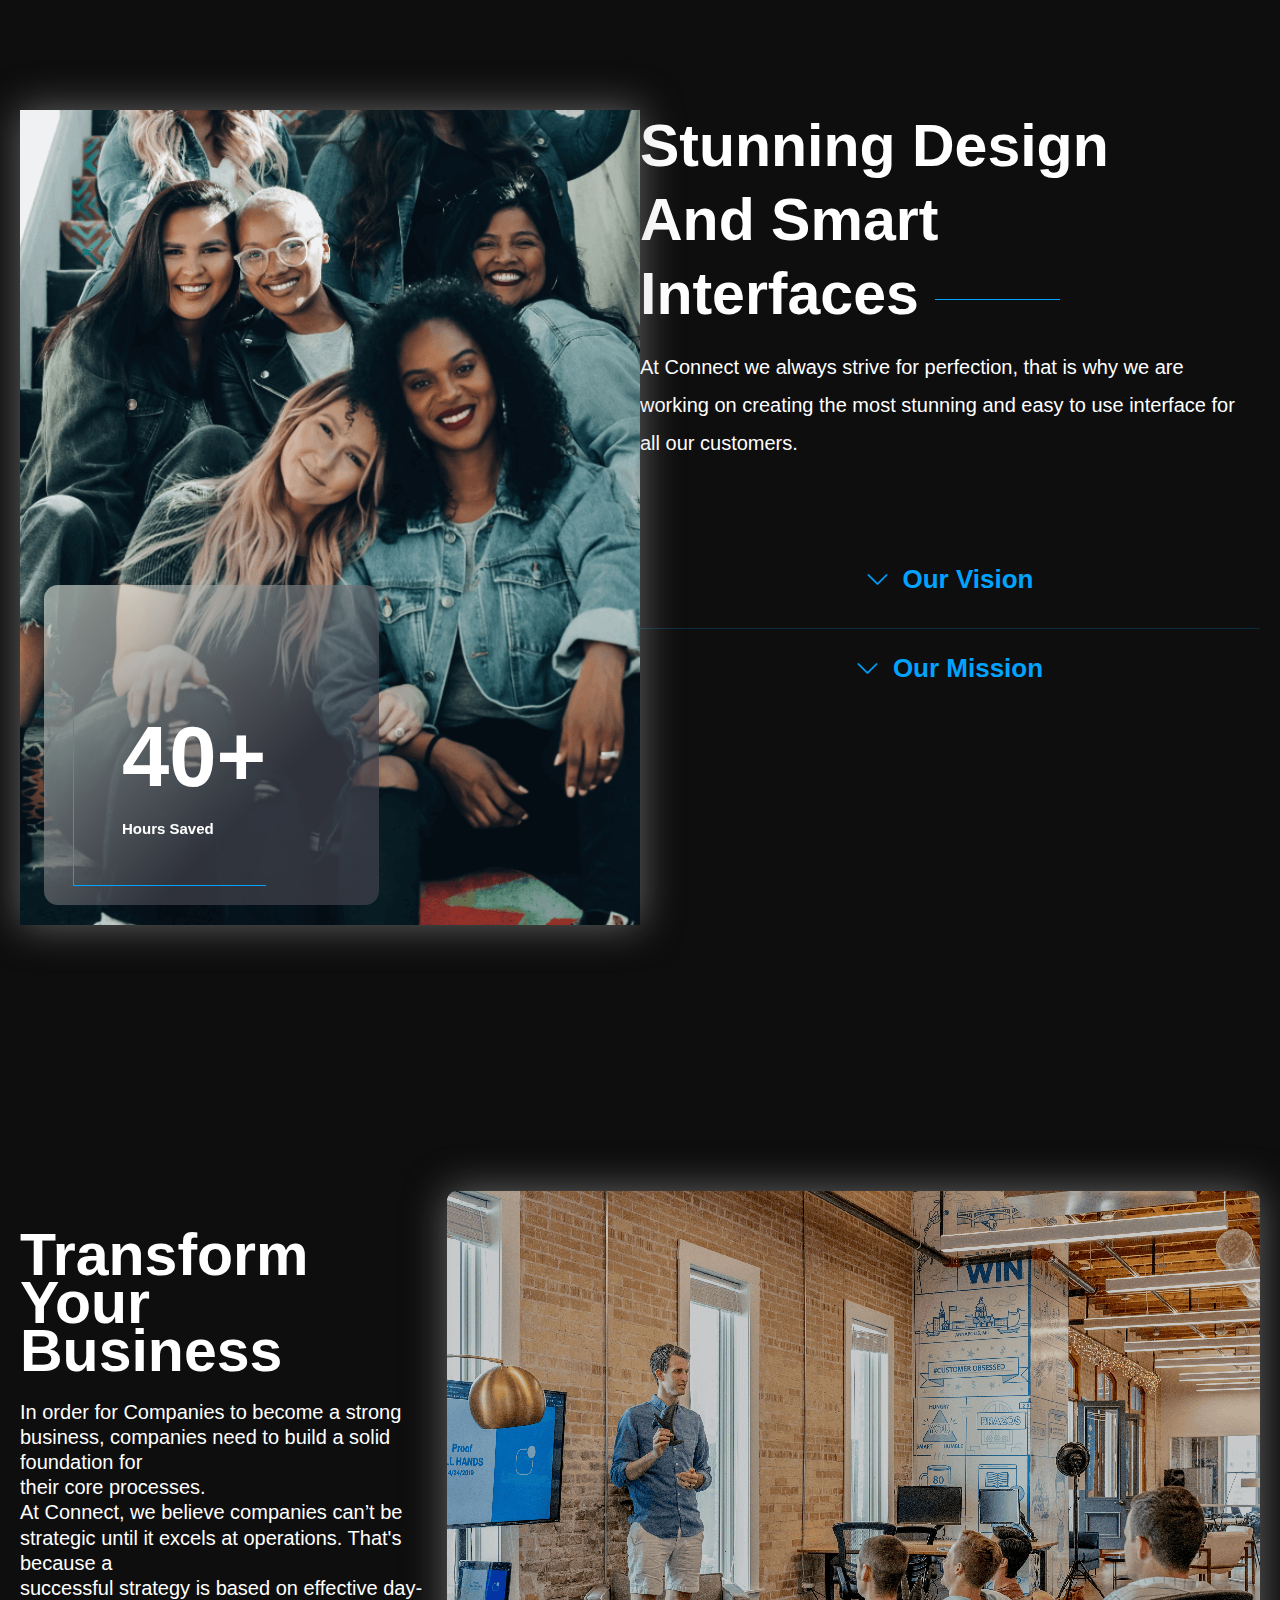
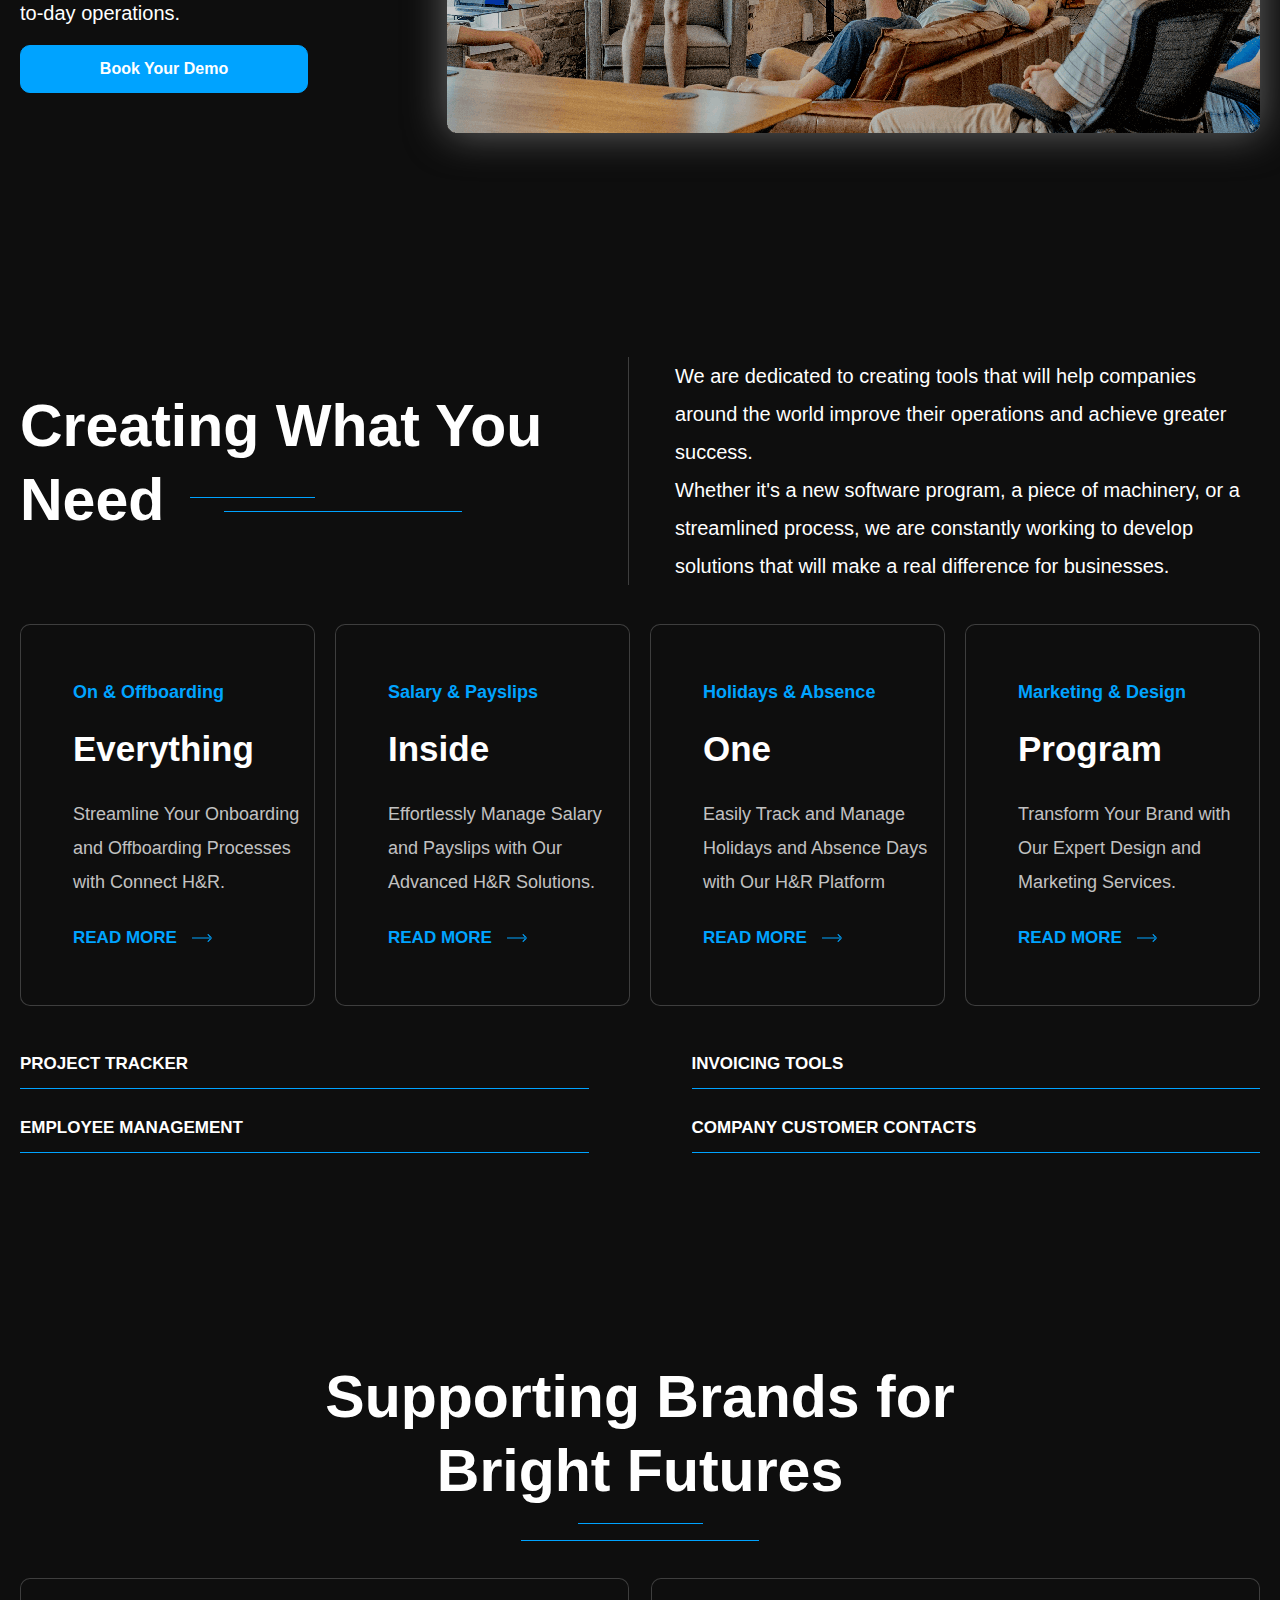
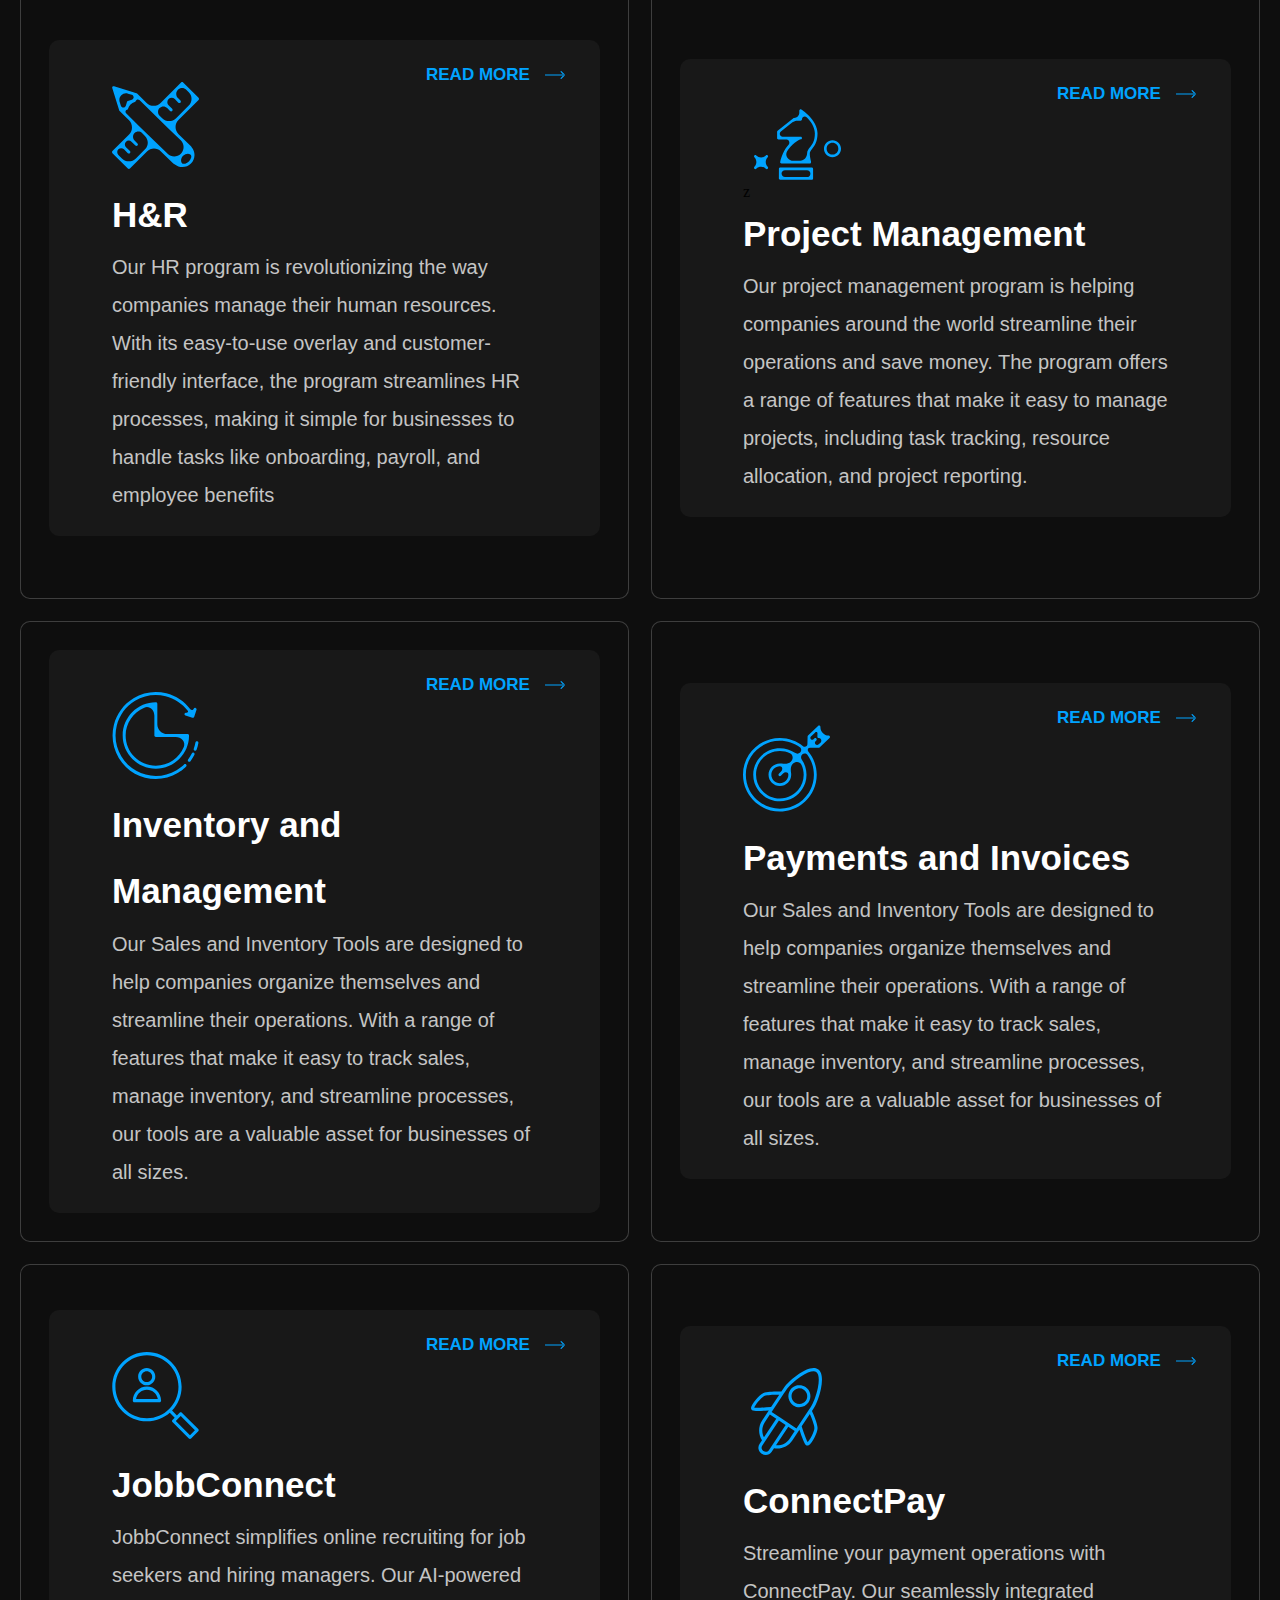
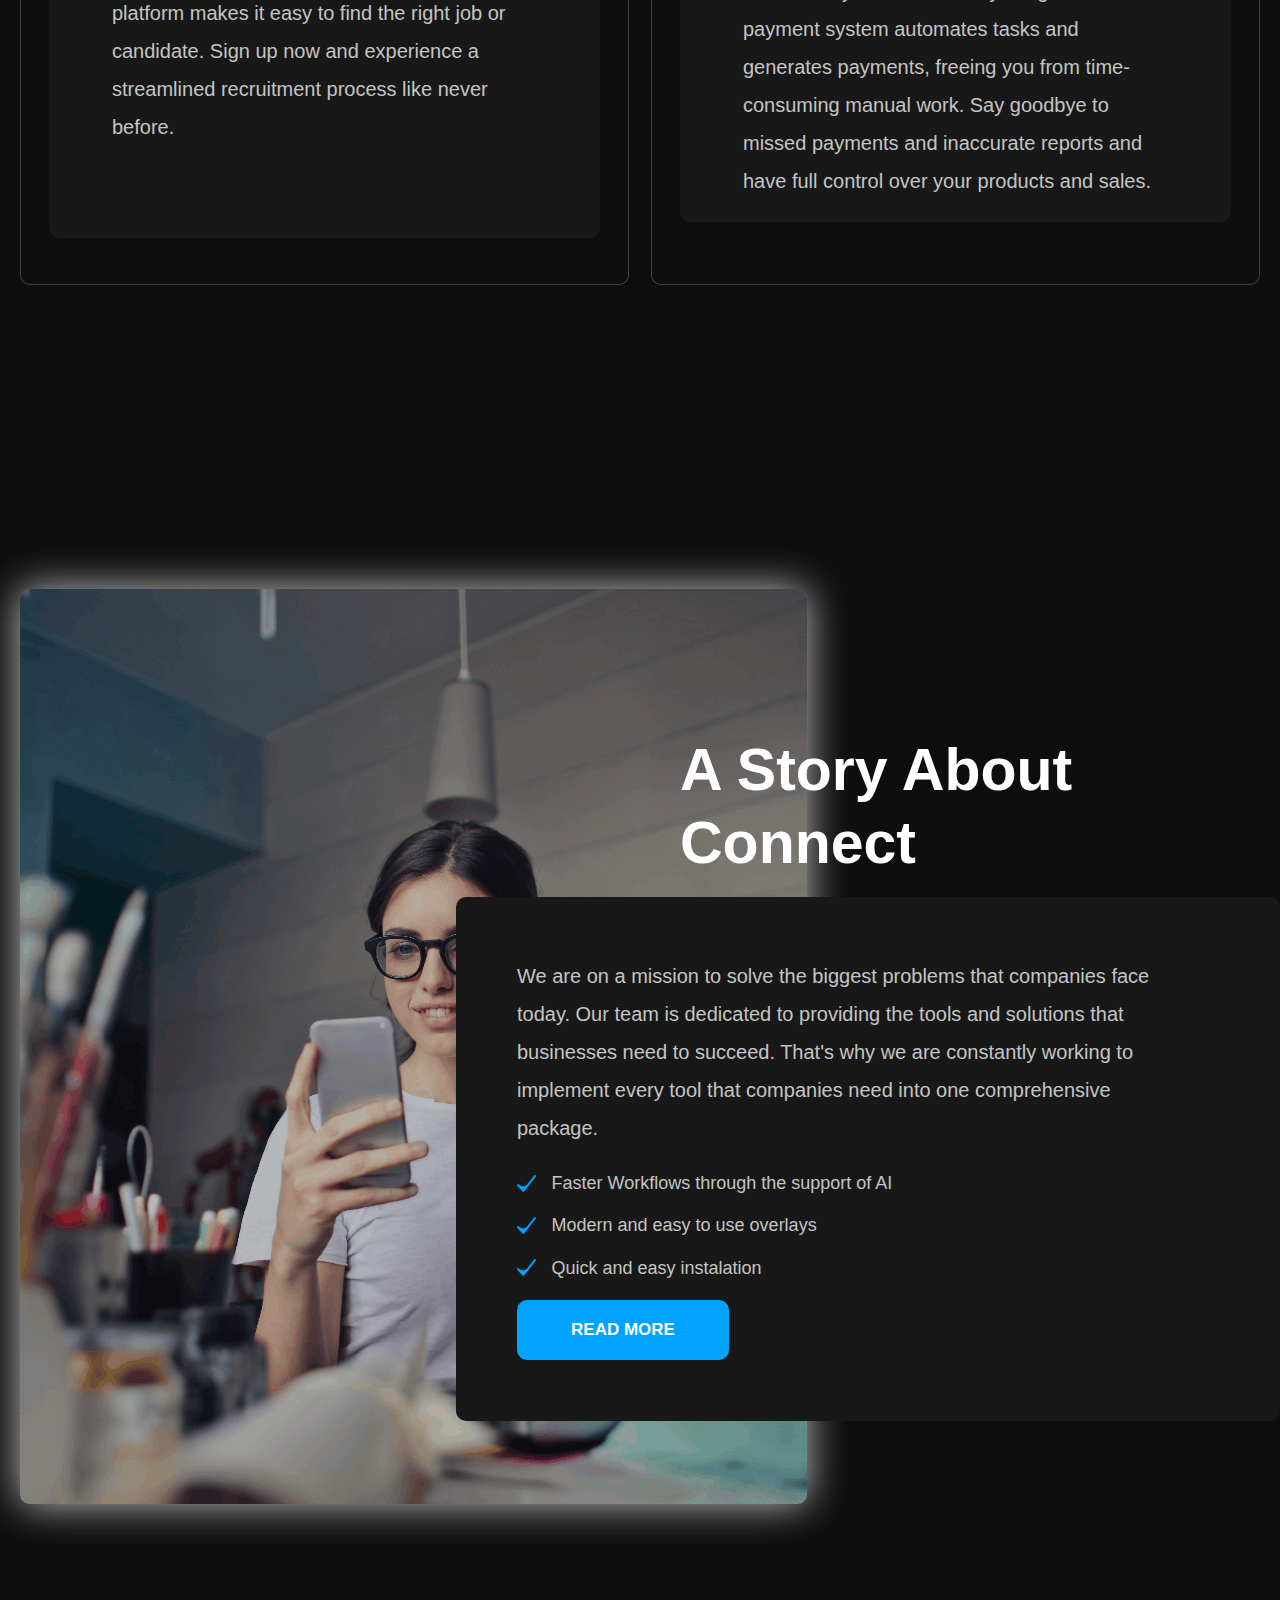
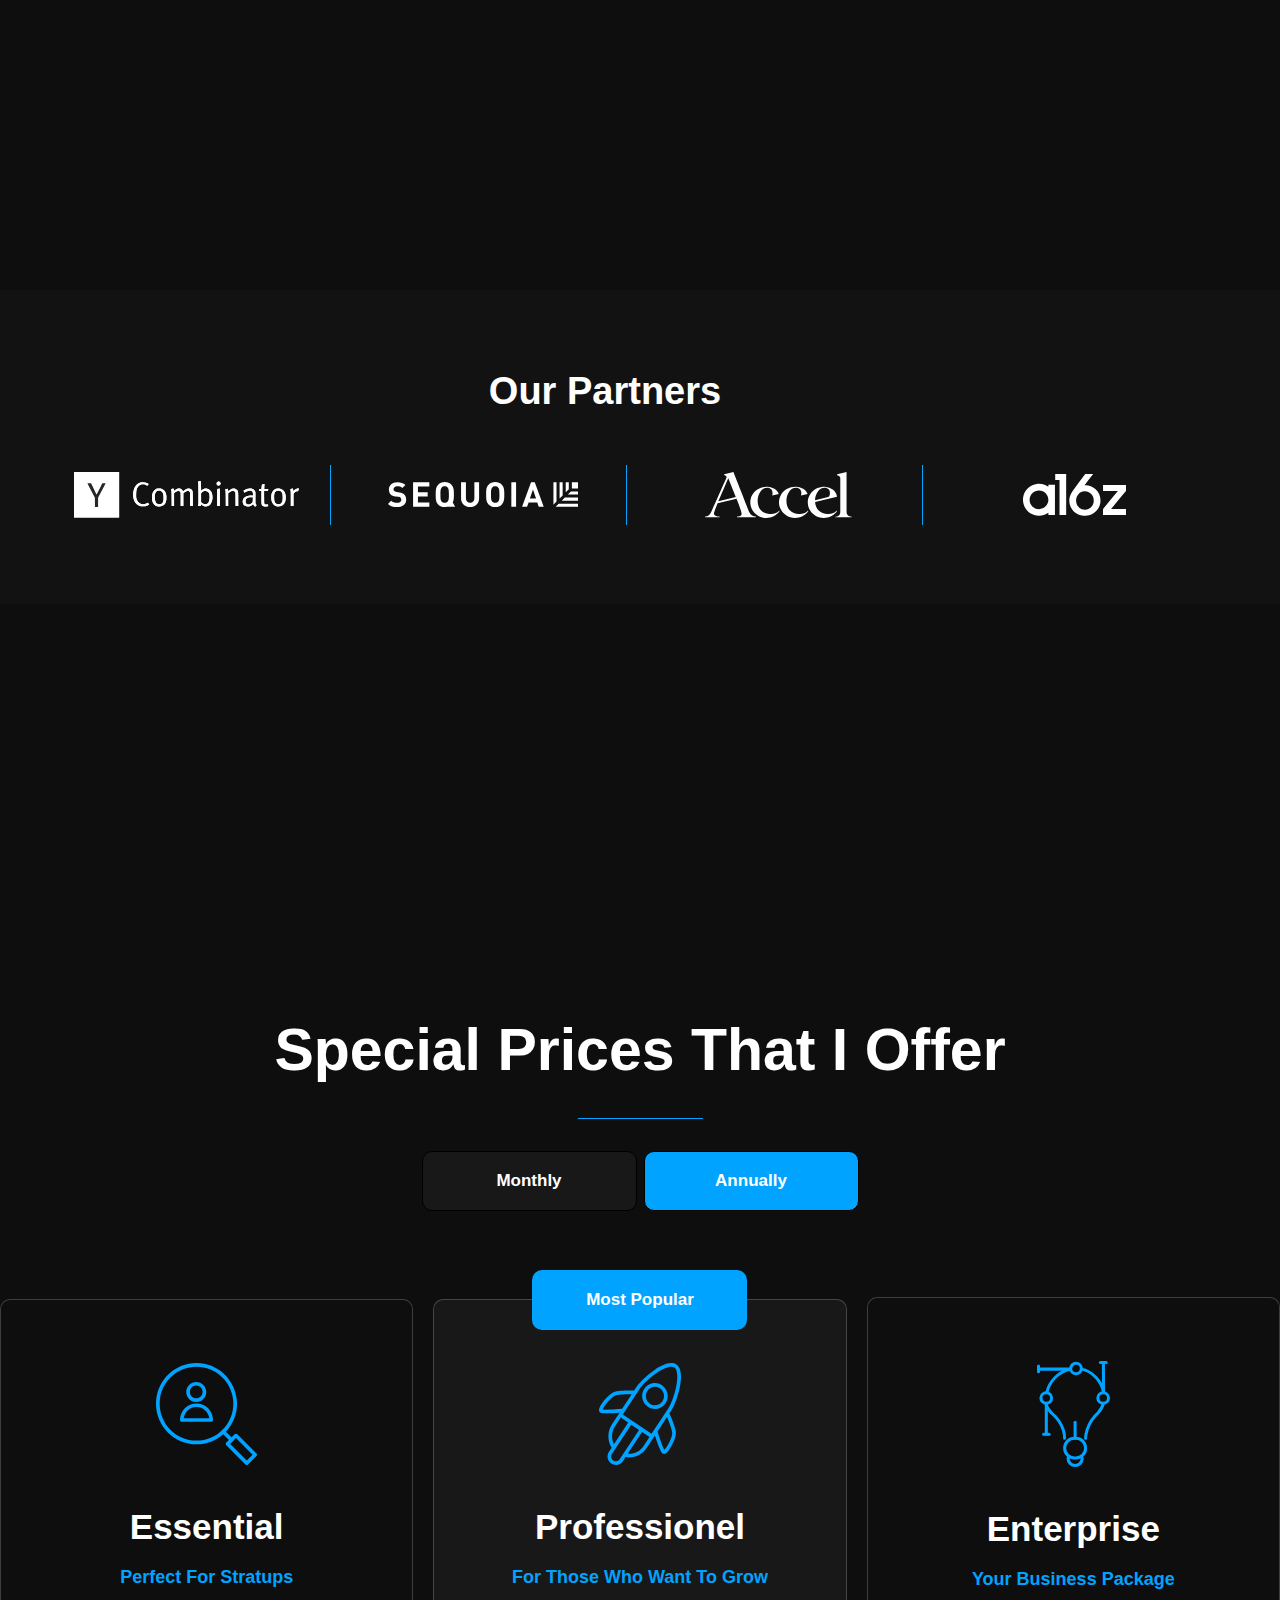
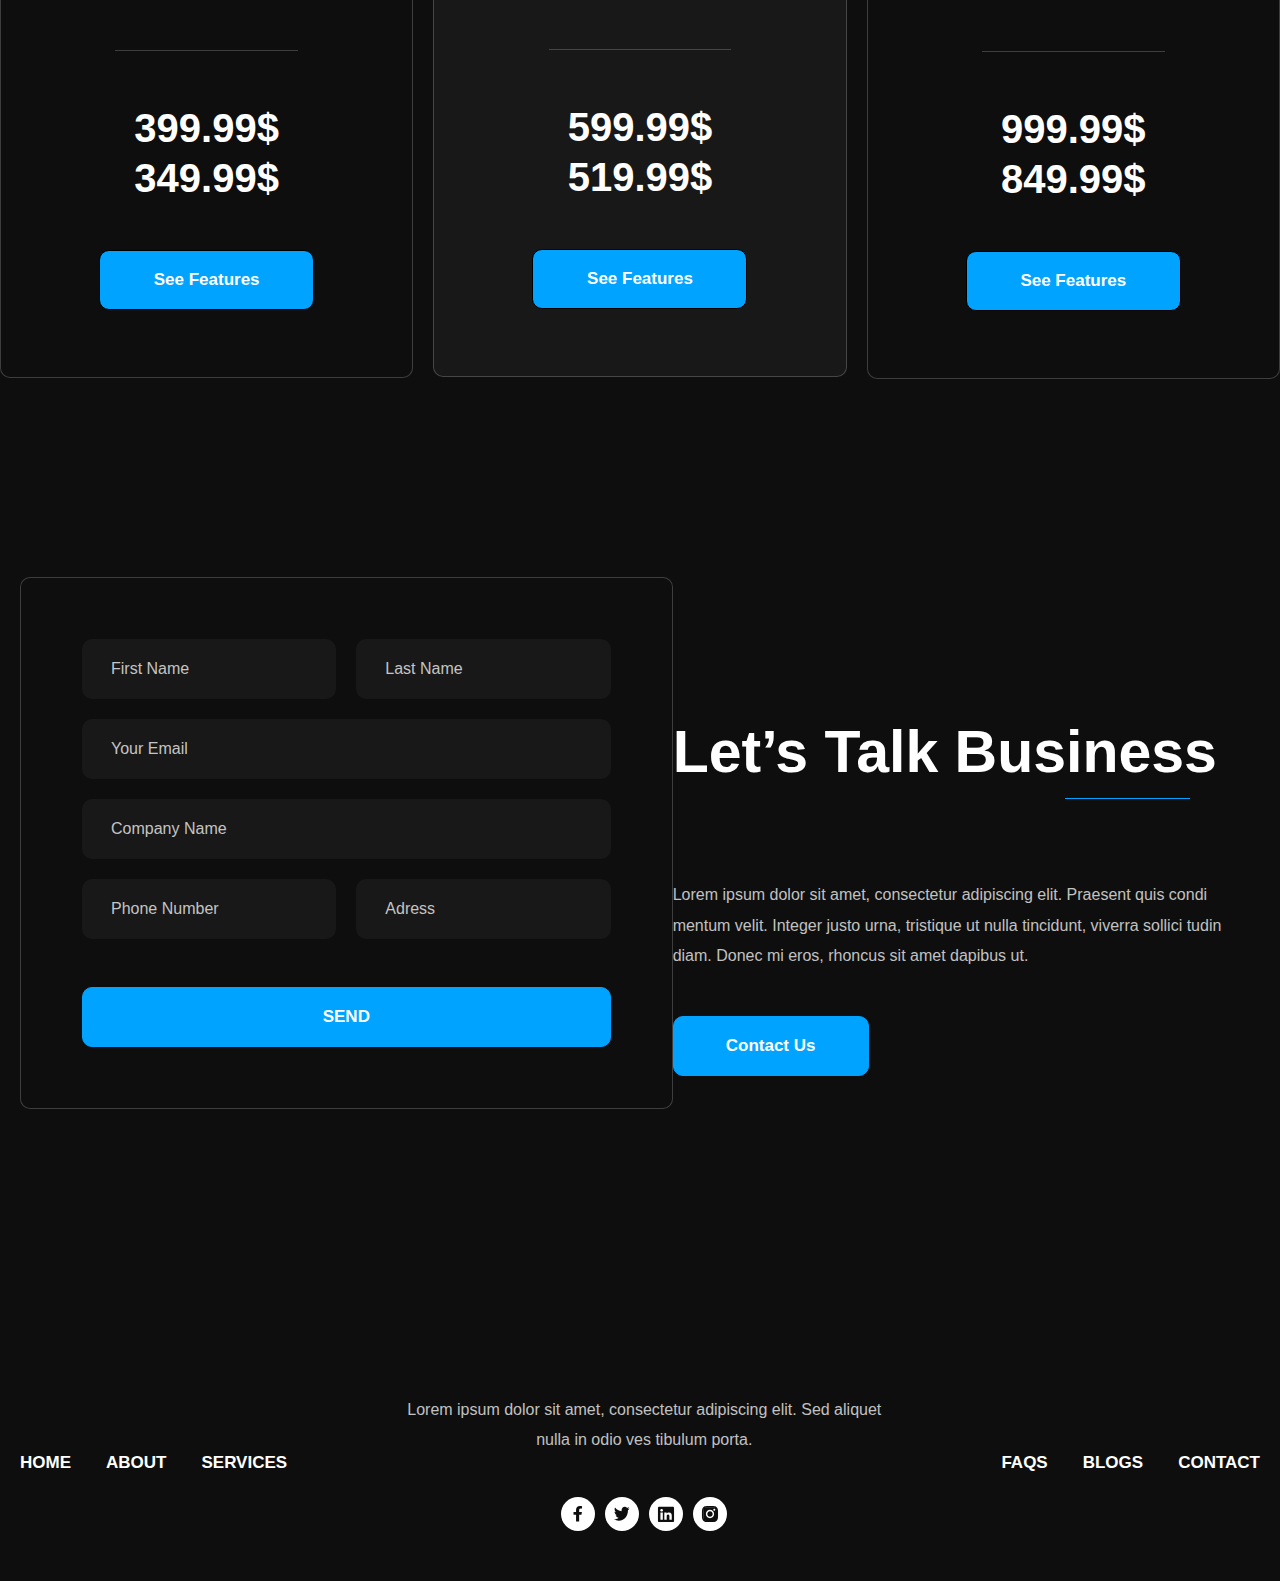
==== commit f29c33f5: "1.3 versiya" ====
--- a/index.html
+++ b/index.html
@@ -13,7 +13,7 @@
         <div class="header-container">
             <ul class="nav-list">
                 <li class="nav-item">
-                    <a href="#" class="nav-link">Connect Software</a>
+                    <a href="./about.html#contact" class="nav-link">Connect Software</a>
                 </li>
                 <li class="nav-item">
                     <a href="#" class="nav-link">Perfect Workflow</a>
@@ -89,7 +89,7 @@
                 <span class="hero-title-line"></span>
                 <span class="hero-vergul">,,</span>
             </h1>
-            <img src="./img/Polygon 2.png" alt="" class="hero-img" />
+            <img src="./img/tiny-png/Polygon 2.png" alt="" class="hero-img" />
         </div>
     </div>
     <div class="artificial">
@@ -109,9 +109,9 @@
                     operations. That's because a successful strategy is based on
                     effective day-to-day operations.
                 </p>
-                <a href="" class="learn-more-link">Learn More</a>
-            </div>
-            <img src="./img/sean-pollock-PhYq704ffdA-unsplash 1.png" alt="" class="artificial-img" />
+                <a href="#" class="learn-more-link">Learn More</a>
+            </div>
+            <img src="./img/tiny-png/sean-pollock-PhYq704ffdA-unsplash 1.png" alt="" class="artificial-img" />
         </div>
     </div>
     <div class="design">
@@ -170,7 +170,7 @@
                 </p>
                 <a href="#" class="book-link">Book Your Demo</a>
             </div>
-            <img src="./img/alesia.png" alt="" class="business-img">
+            <img src="./img/tiny-png/alesia-kazantceva-XLm6-fPwK5Q-unsplash 1.png" alt="" class="business-img">
         </div>
     </div>
     <div class="creating">
@@ -349,7 +349,7 @@
     </div>
     <div class="story">
         <div class="story-container">
-            <img src="./img/bruce-mars-FWVMhUa_wbY-unsplash 1.png" alt="" class="story-img">
+            <img src="./img/tiny-png/bruce-mars-FWVMhUa_wbY-unsplash 1.png" alt="" class="story-img">
             <div class="story-right">
                 <h1 class="story-right-title">A Story About Connect</h1>
                 <div class="story-right-box">
@@ -471,9 +471,9 @@
             </div>
         </div>
     </div>
-    <div class="contact">
+    <div id="contact" class="contact">
         <div class="contact-container">
-            <form action="" class="form">
+            <form  action="" class="form">
                 <div class="contact-top-inp">
                     <input class="mini-inp" type="text" placeholder="First Name" required>
                     <input class="mini-inp" type="text" placeholder="Last Name" required>
--- a/css/main.css
+++ b/css/main.css
@@ -3,7 +3,9 @@
     padding: 0;
     box-sizing: border-box;
 }
-
+html{
+    scroll-behavior: smooth;
+}
 body {
     background-color: rgb(14, 14, 14);
 }
@@ -72,9 +74,10 @@
     height: 25px;
     border: transparent;
     display: none;
-}
-
-@media(max-width:768px) {
+    cursor: pointer;
+}
+
+@media(max-width:927px) {
     .header {
         padding-top: 32px;
         padding-bottom: 33px;
@@ -206,7 +209,7 @@
     }
 }
 
-@media(max-width:768px) {
+@media(max-width:927px) {
     .hero {
         padding-top: 50px;
         padding-bottom: 100px;
@@ -324,6 +327,7 @@
     line-height: 24px;
     text-decoration: none;
     margin-top: 47px;
+    cursor: pointer;
 }
 
 .learn-more-link:hover {
@@ -340,7 +344,7 @@
     filter: drop-shadow(0 0 20px rgba(187, 187, 187, 0.51));
 }
 
-@media(max-width:768px) {
+@media(max-width:1200px) {
     .artificial {
         padding-top: 100px;
         padding-bottom: 120px;
@@ -361,6 +365,10 @@
 
     .learn-more-link {
         margin-top: 40px;
+    }
+    .artificial-img{
+        max-width: 658px;
+        height: 444px;
     }
 }
 
@@ -423,7 +431,7 @@
     max-width: 748px;
     width: 100%;
     height: 815px;
-    background-image: url(../img/hours-bg.png);
+    background-image: url(../img/tiny-png/andrew-neel-QLqNalPe0RA-unsplash\ 1.png);
     background-size: cover;
     background-position: center;
     display: flex;
@@ -513,6 +521,7 @@
     border: none;
     display: flex;
     flex-direction: column;
+    cursor: pointer;
 }
 
 .vision-btn-title {
@@ -581,7 +590,17 @@
     .design-container {
         flex-direction: column;
     }
-
+    .design-left{
+        max-width: 674px;
+        height: 674px;
+    }
+    .hours{
+        max-width: 278px;
+        height: 274px;
+    }
+    .hours-title{
+        font-size: 65px;
+    }
     .design-right-title {
         font-size: 55px;
         font-weight: 600;
@@ -725,6 +744,10 @@
     .business-container {
         flex-direction: column;
     }
+    .business-img{
+        max-width: 685px;
+        height: 427px;
+    }
 }
 
 @media(max-width:378px) {
@@ -831,7 +854,6 @@
 }
 
 .creating-center-box-card {
-    max-width: 360px;
     width: 100%;
     box-sizing: border-box;
     border: 1.5px solid rgba(255, 255, 255, 0.2);
@@ -840,6 +862,8 @@
     padding-top: 50px;
     padding-bottom: 50px;
     padding-left: 52px;
+    display: flex;
+    flex-direction: column;
 }
 
 .creating-card-title {
@@ -912,7 +936,7 @@
     border-bottom: 1px solid rgb(0, 163, 255);
 }
 
-@media(max-width:768px) {
+@media(max-width:1050px) {
     .creating {
         padding-top: 100px;
     }
@@ -920,7 +944,6 @@
     .creating-top-box {
         flex-direction: column;
     }
-
     .creating-top-box-title {
         text-align: center;
         font-style: 50px;
@@ -945,6 +968,10 @@
         grid-template-rows: repeat(2, 1fr);
         grid-column-gap: 15px;
         grid-row-gap: 15px;
+        overflow: hidden;
+        max-width: 770px;
+        margin-left: auto;
+        margin-right: auto; 
     }
 
     .creating-bottom-box-title {
@@ -952,7 +979,7 @@
     }
 }
 
-@media(max-width:500px) {
+@media(max-width:768px) {
     .creating-center-box {
         display: flex;
         flex-direction: column;
@@ -1385,6 +1412,7 @@
     justify-content: center;
     height: 60px;
     border-right: 1px solid rgb(0, 163, 255);
+    padding-right: 18px;
 }
 
 .partners-logo {
@@ -1500,6 +1528,7 @@
     font-size: 17px;
     font-weight: 700;
     line-height: 190%;
+    cursor: pointer;
 }
 
 .prices-btn-active {
@@ -2110,7 +2139,7 @@
 }
 
 .habits-bg {
-    background-image: url(../img/about/image\ 47.png);
+    background-image: url(../img/tiny-png/image\ 47.png);
     max-width: 738px;
     width: 100%;
     height: 788px;
@@ -2716,6 +2745,7 @@
     align-items: center;
     justify-content: space-between;
     margin-bottom: 12px;
+    cursor: pointer;
 }
 
 .questions-btn-title {
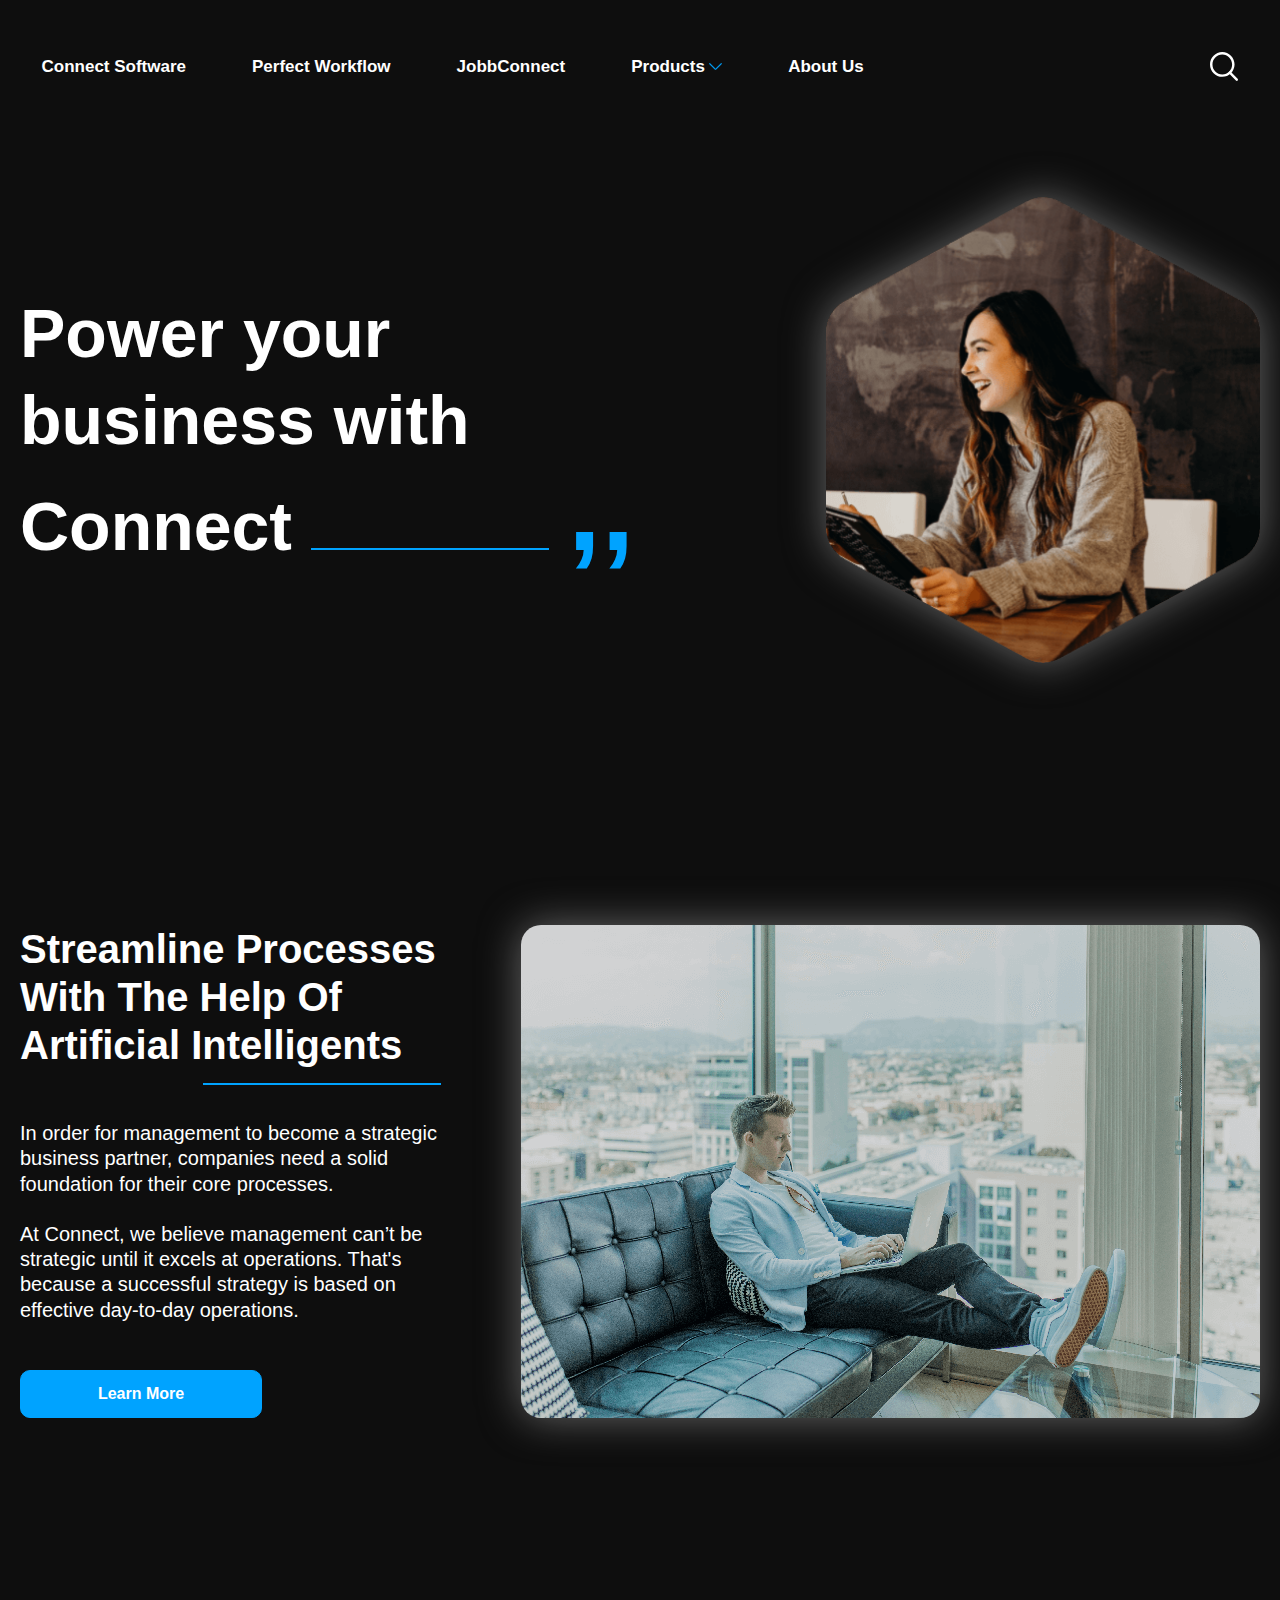
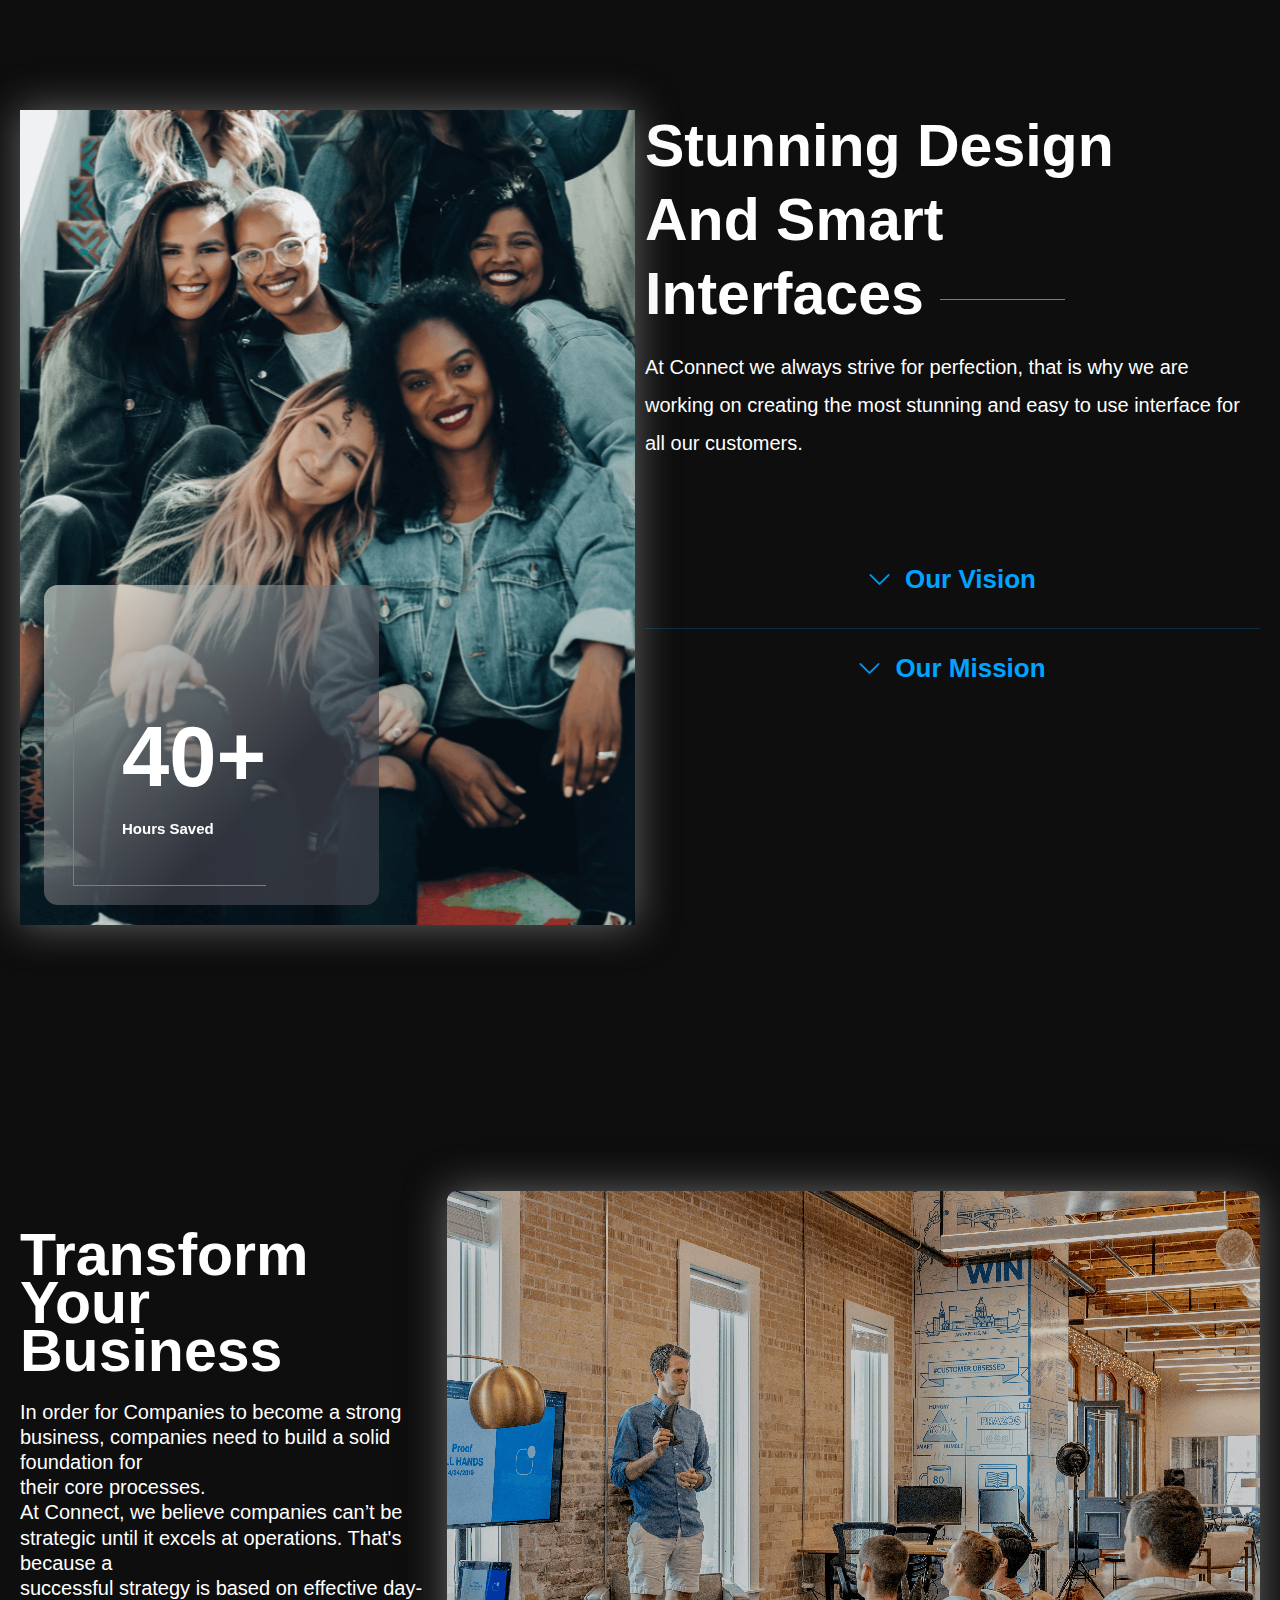
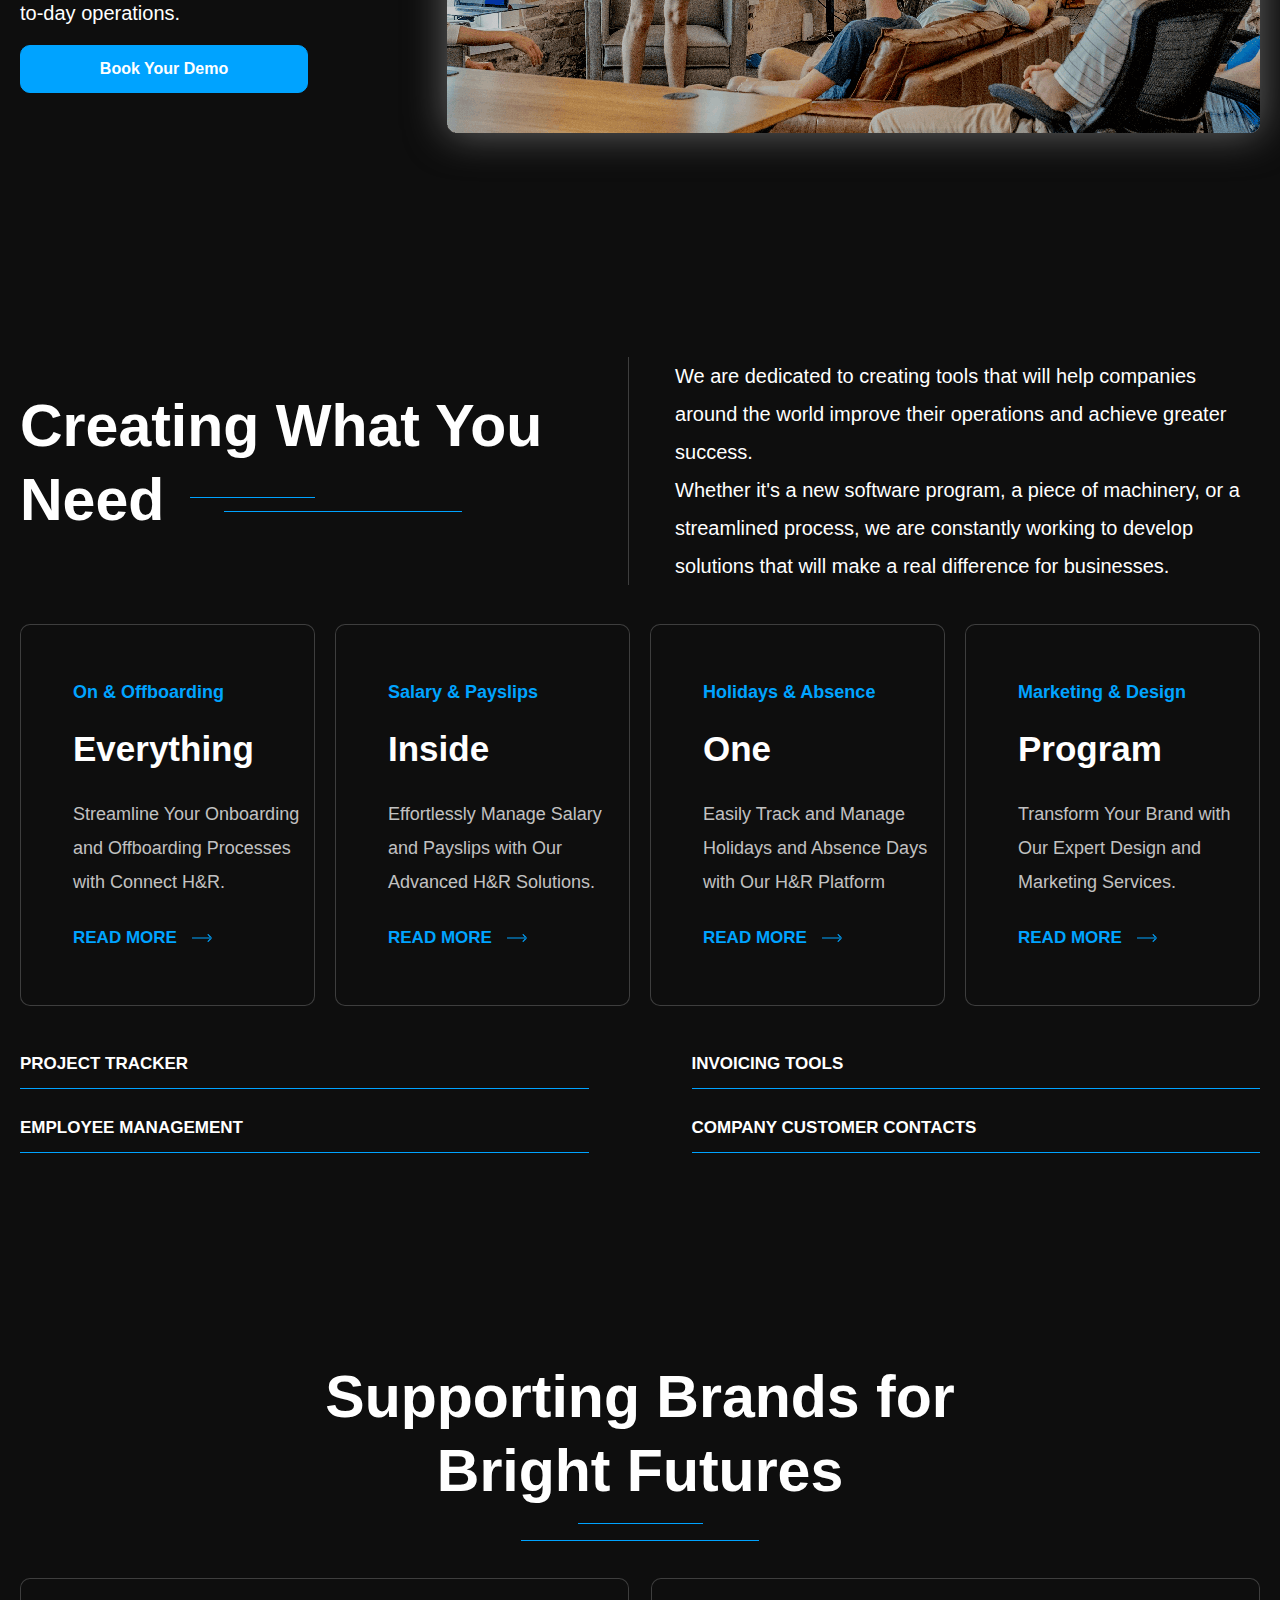
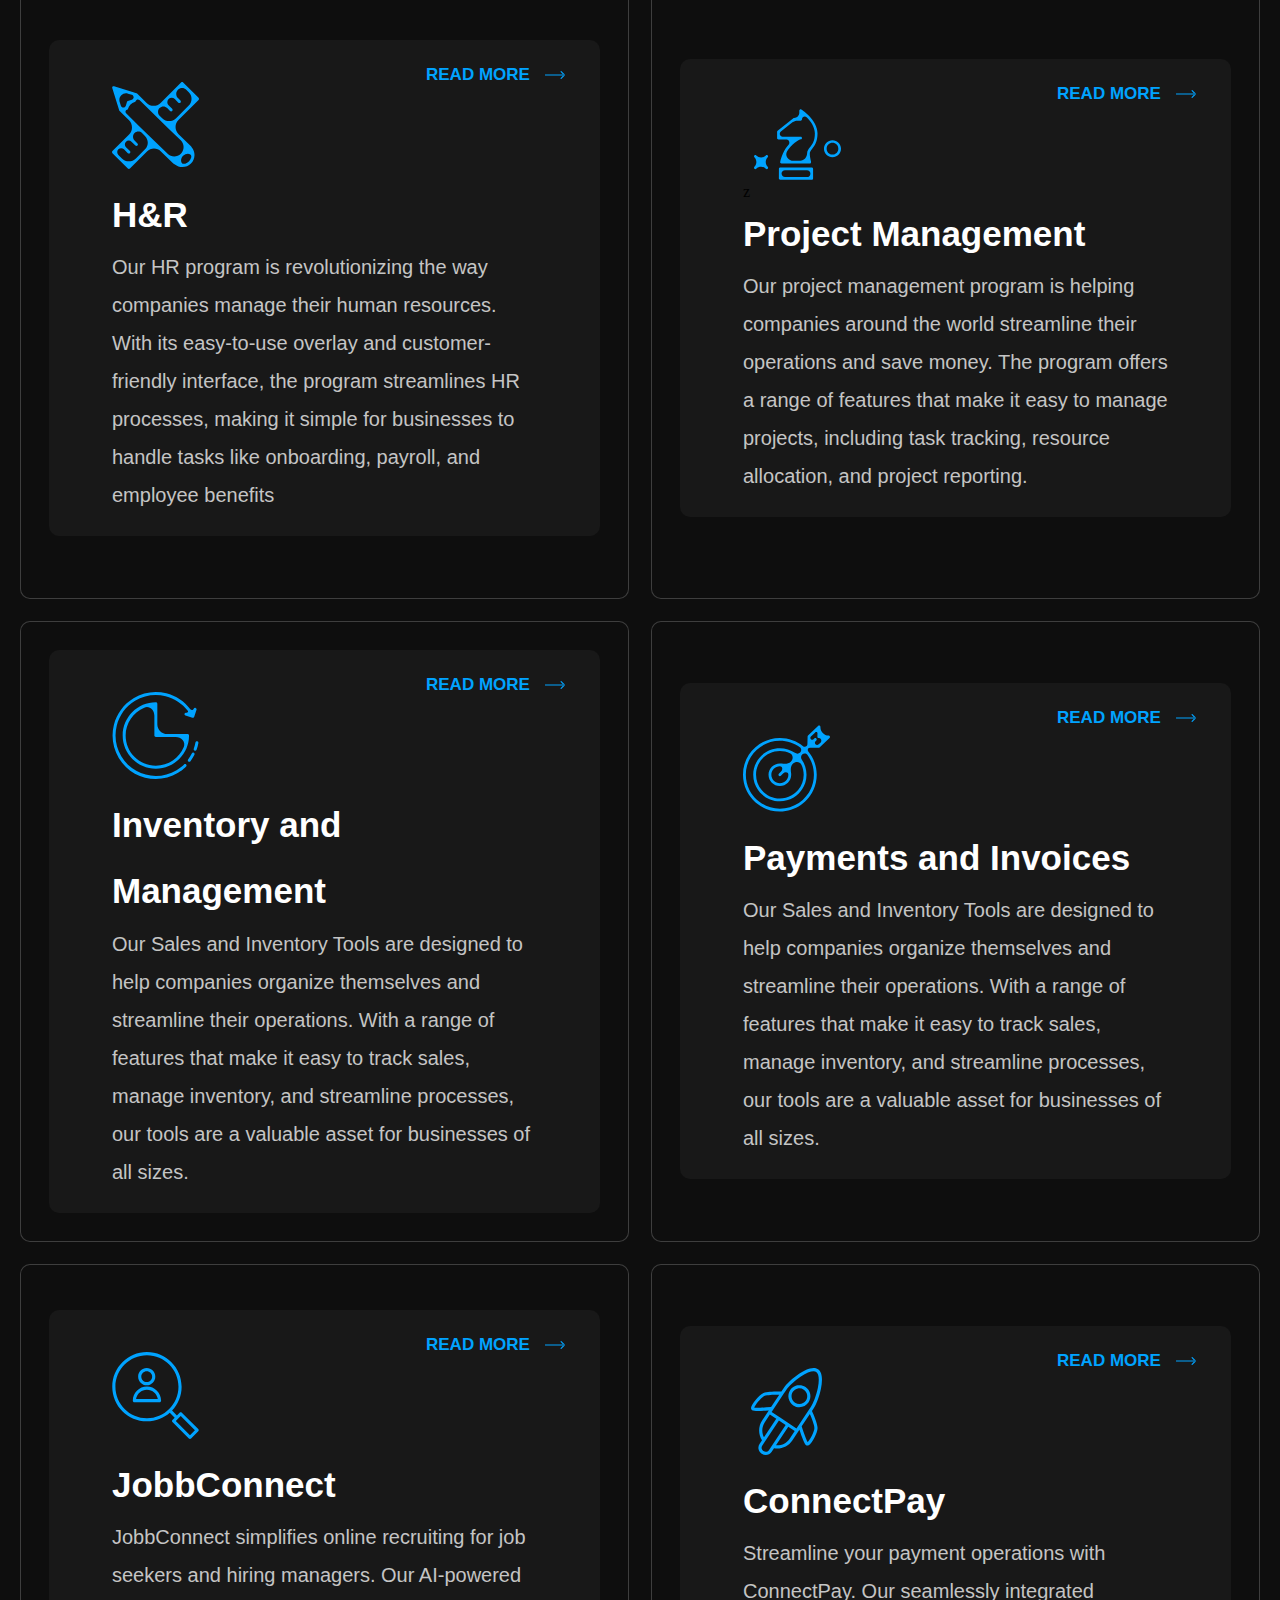
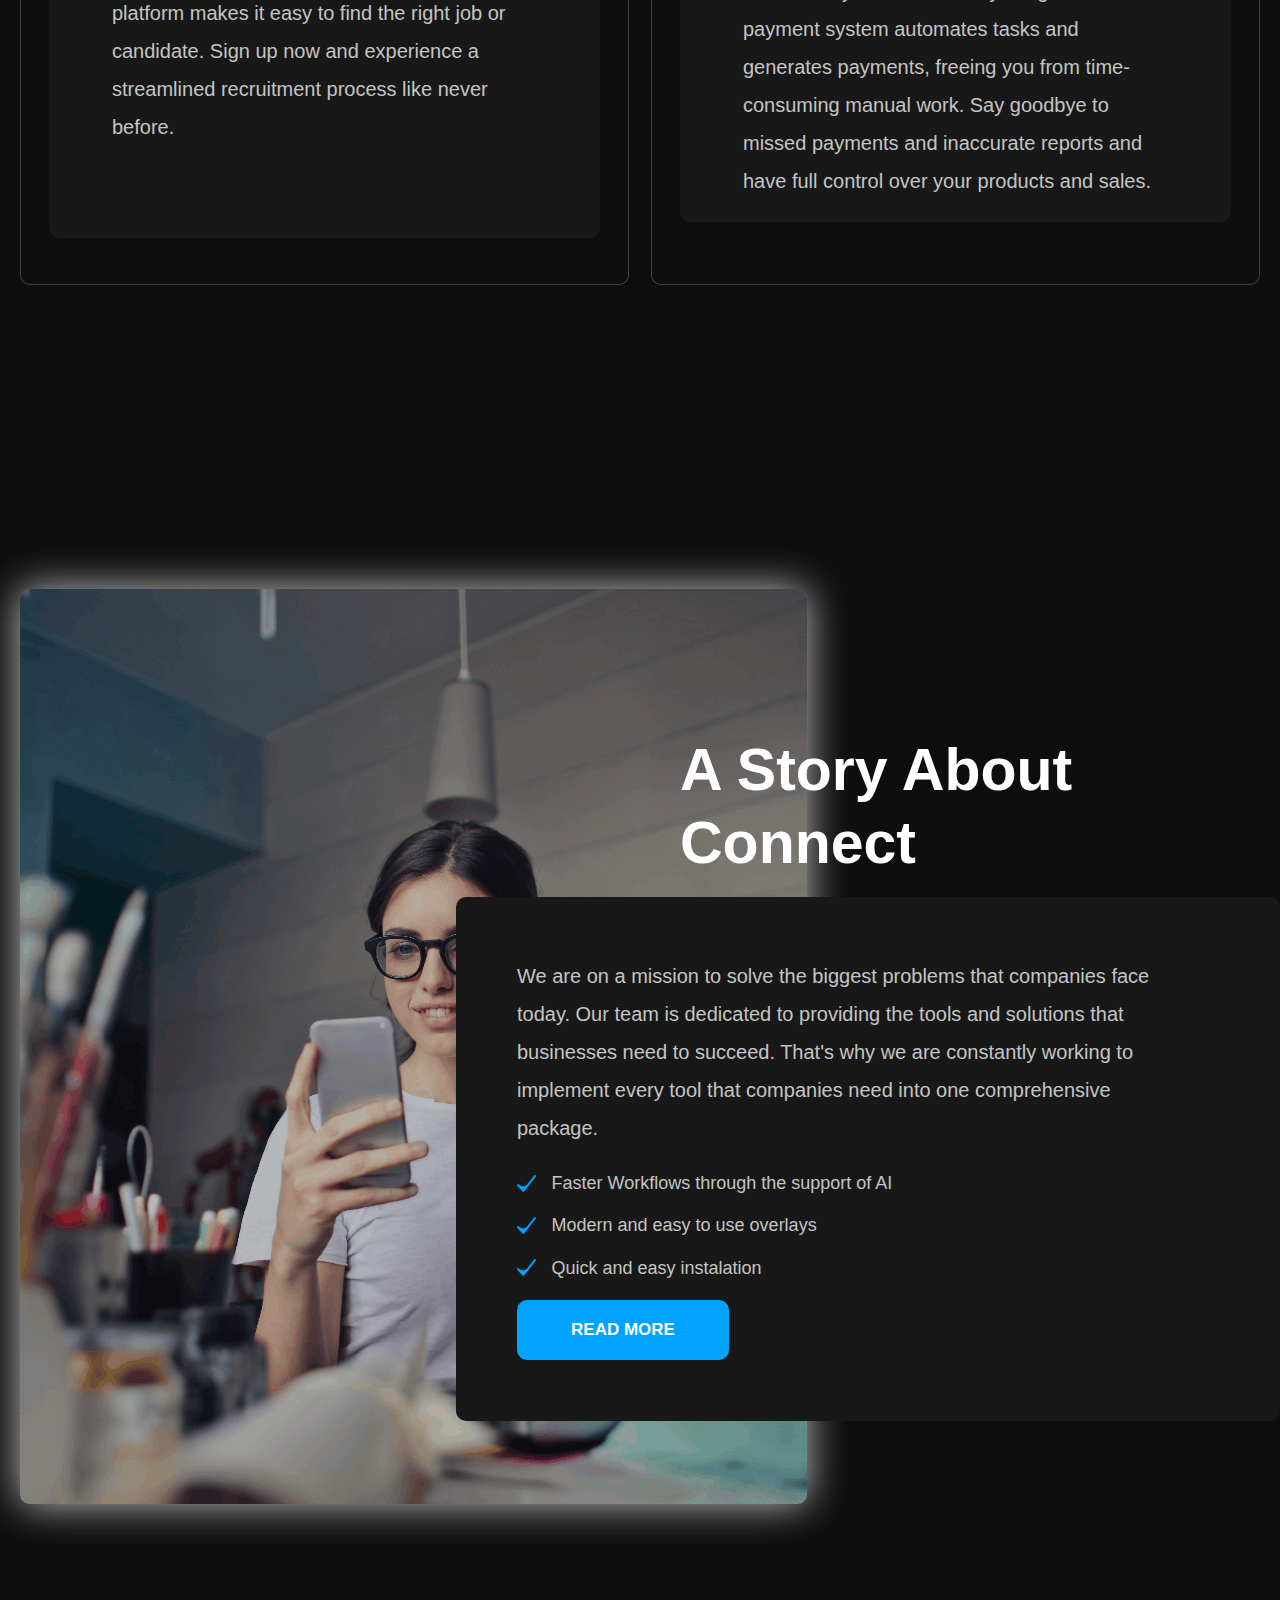
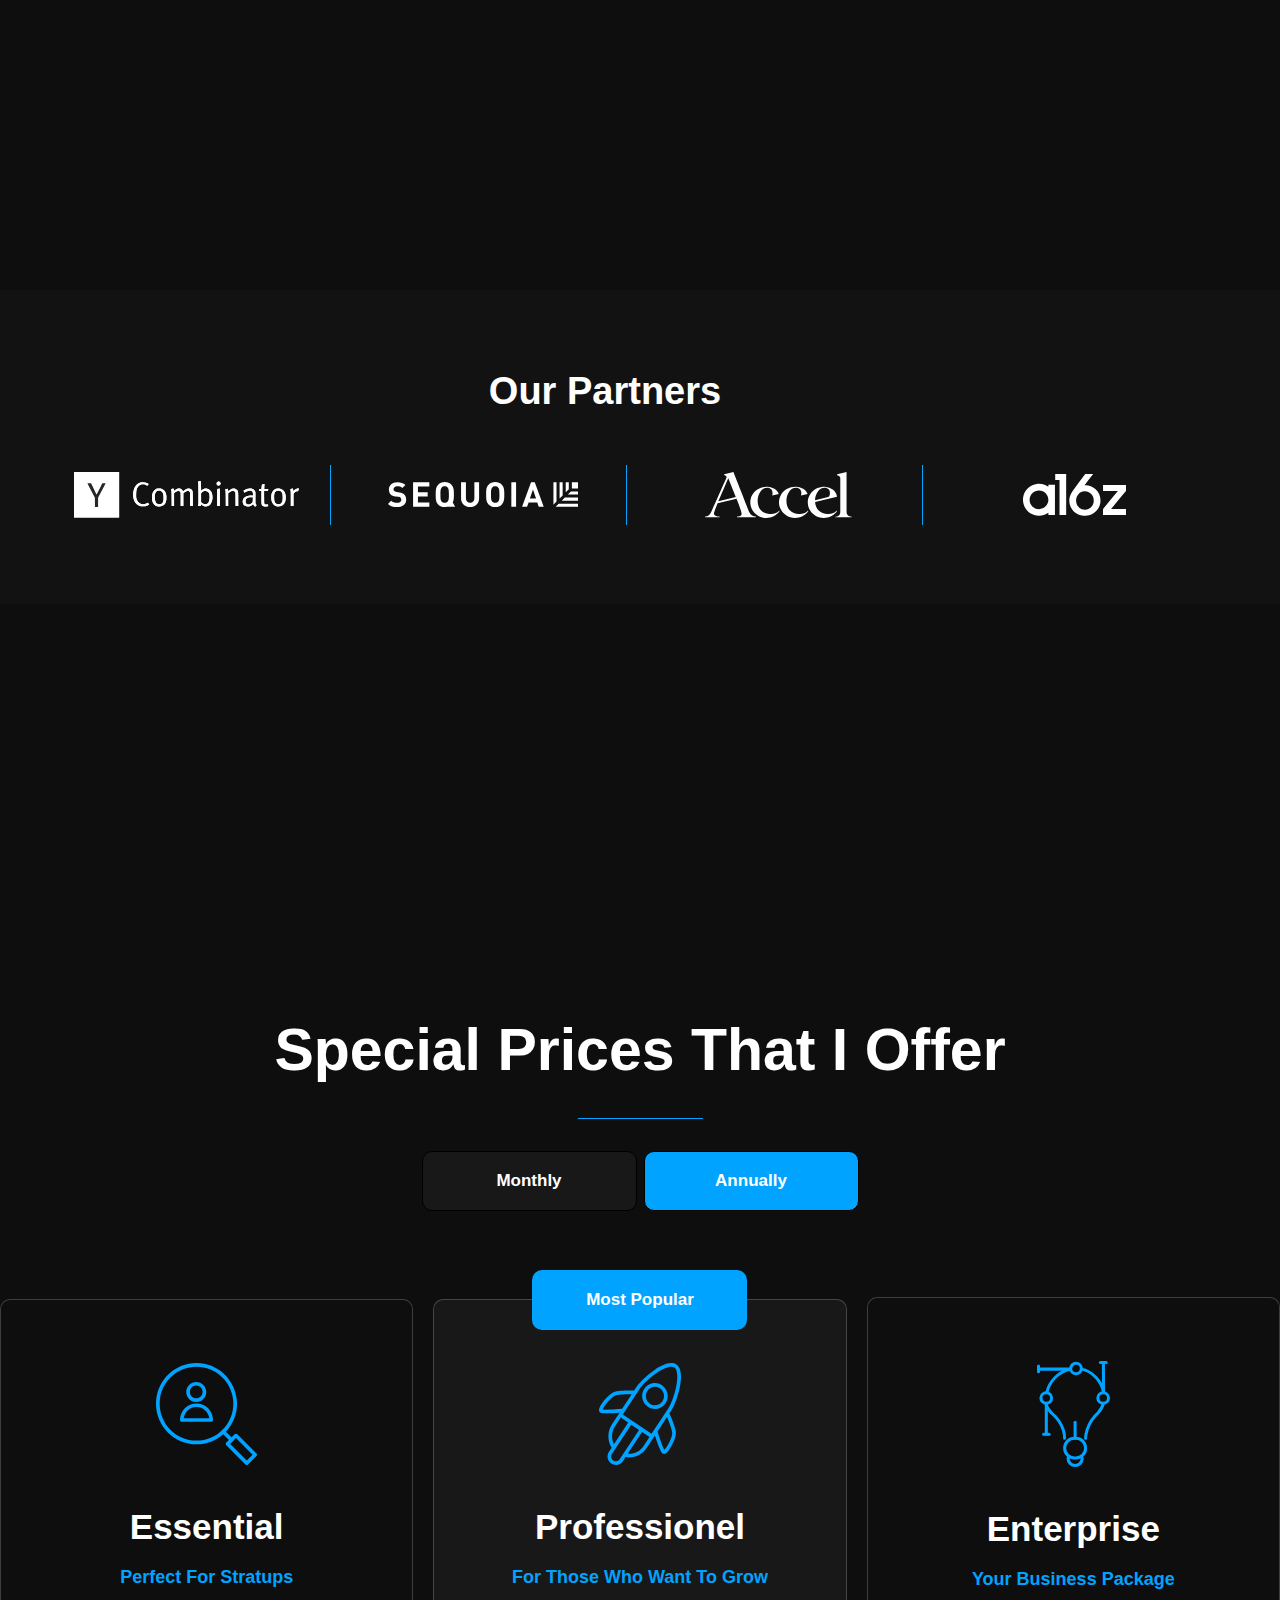
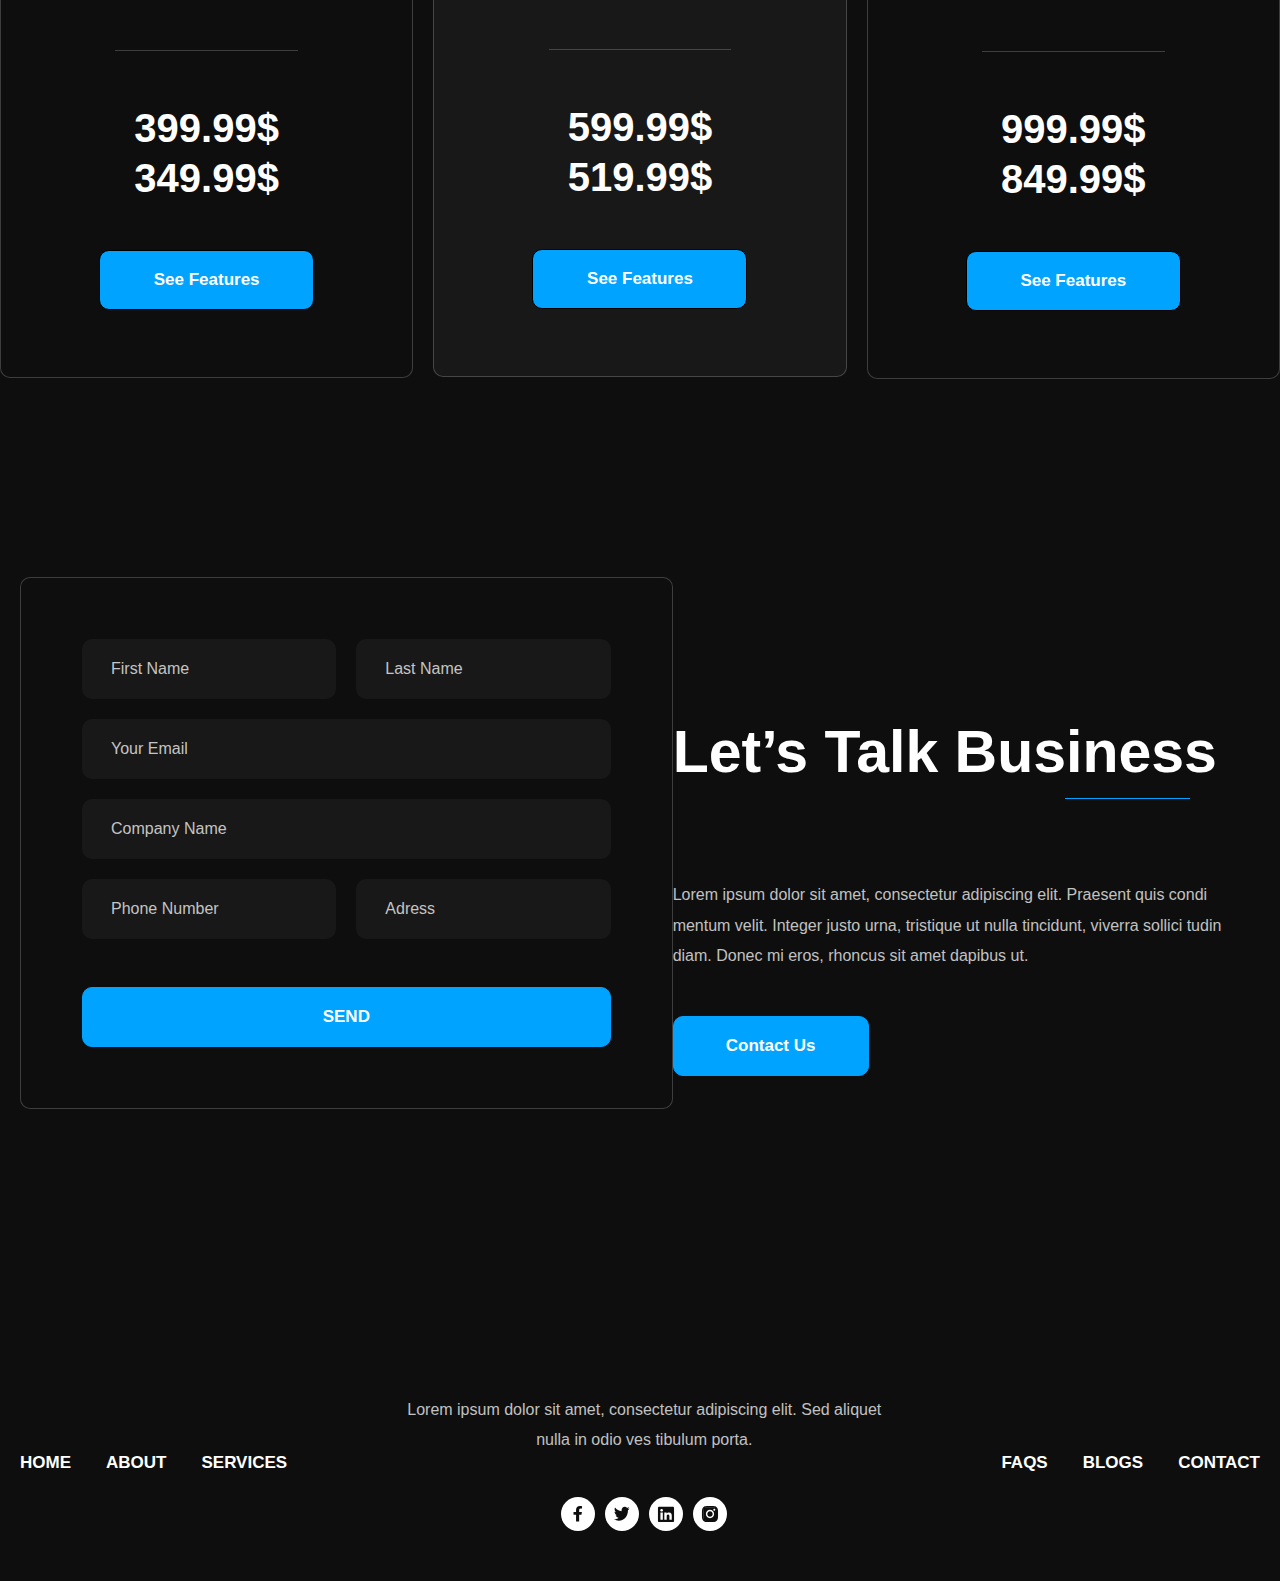
==== commit 8cefc10a: "1.4 versiya" ====
--- a/index.html
+++ b/index.html
@@ -4,7 +4,8 @@
 <head>
     <meta charset="UTF-8" />
     <meta name="viewport" content="width=device-width, initial-scale=1.0" />
-    <link rel="stylesheet" href="./css/main.css" />
+    <link rel="stylesheet" href="./css/main.css"/>
+    <link rel="stylesheet" href="./css/main2.css">
     <title>Document</title>
 </head>
 
@@ -470,7 +471,7 @@
                 </div>
             </div>
         </div>
-    </div>
+    </div>  
     <div id="contact" class="contact">
         <div class="contact-container">
             <form  action="" class="form">
--- a/css/main.css
+++ b/css/main.css
@@ -1,1451 +1,8 @@
-* {
+*{
     margin: 0;
     padding: 0;
     box-sizing: border-box;
 }
-html{
-    scroll-behavior: smooth;
-}
-body {
-    background-color: rgb(14, 14, 14);
-}
-
-.header {
-    padding-top: 52px;
-    padding-bottom: 53px;
-}
-
-.header-container {
-    padding-left: 20px;
-    padding-right: 20px;
-    max-width: 1237px;
-    width: 100%;
-    margin-left: auto;
-    margin-right: auto;
-    display: flex;
-    align-items: center;
-    justify-content: space-between;
-}
-
-.nav-list {
-    display: flex;
-    align-items: center;
-    gap: 66px;
-    list-style: none;
-}
-
-.nav-link {
-    text-decoration: none;
-    color: rgb(255, 255, 255);
-    font-family: Syne, sans-serif;
-    font-size: 17px;
-    font-weight: 700;
-    line-height: 20px;
-    transition: all .3s;
-}
-
-.nav-link:hover {
-    color: rgb(0, 163, 255);
-}
-
-.products-link {
-    display: flex;
-    align-items: center;
-    justify-content: center;
-    gap: 4px;
-}
-
-.header-btn-box {
-    display: flex;
-    align-items: center;
-    gap: 40px;
-}
-
-.search-btn {
-    background-color: transparent;
-    width: 29px;
-    height: 29px;
-    border: none;
-}
-
-.hamburger-btn {
-    background-color: transparent;
-    width: 43px;
-    height: 25px;
-    border: transparent;
-    display: none;
-    cursor: pointer;
-}
-
-@media(max-width:927px) {
-    .header {
-        padding-top: 32px;
-        padding-bottom: 33px;
-    }
-
-    .nav-list {
-        display: none;
-    }
-
-    .header-btn-box {
-        width: 100%;
-        display: flex;
-        justify-content: space-between;
-    }
-
-    .hamburger-btn {
-        display: block;
-    }
-}
-
-.hiddem-navbar {
-    width: 65%;
-    height: 100vh;
-    position: absolute;
-    top: 0;
-    left: 0;
-    background-color: rgba(0, 0, 0, 0.60);
-    left: -65%;
-    transition: all .5s;
-    z-index: 111;
-}
-
-.bg-del {
-    width: 100%;
-    height: 100vh;
-    position: absolute;
-    top: 0;
-    left: 0;
-    left: 100%;
-    transition: all .5s;
-}
-
-.hiddem-navbar-container {
-    max-width: 1237px;
-    margin-left: auto;
-    margin-right: auto;
-    display: flex;
-    flex-direction: column;
-    padding-top: 70px;
-    padding-left: 20px;
-}
-
-.nav-list-hidden {
-    margin-top: 20px;
-    display: flex;
-    flex-direction: column;
-    align-items: start;
-    justify-content: center;
-    gap: 20px;
-    position: relative;
-    z-index: 111;
-}
-
-.footer-center-hidden {
-    margin-top: 50px;
-    width: 100%;
-    height: auto;
-    display: flex;
-    flex-wrap: wrap;
-    gap: 5px;
-}
-
-.hero {
-    padding-top: 63px;
-    padding-bottom: 131px;
-}
-
-.hero-container {
-    padding-left: 20px;
-    padding-right: 20px;
-    max-width: 1377px;
-    width: 100%;
-    margin-left: auto;
-    margin-right: auto;
-    display: flex;
-    align-items: center;
-    justify-content: space-between;
-}
-
-.hero-title {
-    max-width: 658px;
-    width: 100%;
-    color: rgb(255, 255, 255);
-    font-family: Syne, sans-serif;
-    font-size: 68px;
-    font-weight: 700;
-    line-height: 128%;
-    text-align: left;
-}
-
-.hero-title-line {
-    display: inline-block;
-    max-width: 238px;
-    width: 100%;
-    height: 1px;
-    border: 1px solid rgb(0, 163, 255);
-}
-
-.hero-vergul {
-    display: inline-block;
-    font-size: 120px;
-    height: 39px;
-    display: inline-block;
-    color: rgb(0, 163, 255);
-}
-
-.hero-img {
-    max-width: 434px;
-    width: 100%;
-    height: 466px;
-    display: block;
-    filter: drop-shadow(0 0 20px rgba(187, 187, 187, 0.51));
-}
-
-@media(min-width:1440px) {
-    .header-container {
-        position: relative;
-        left: 134px;
-    }
-}
-
-@media(max-width:927px) {
-    .hero {
-        padding-top: 50px;
-        padding-bottom: 100px;
-    }
-
-    .hero-container {
-        flex-direction: column-reverse;
-        gap: 25px;
-    }
-
-    .hero-title {
-        text-align: center;
-        font-size: 50px;
-        font-weight: 600;
-    }
-}
-
-@media(max-width:378px) {
-    .hero {
-        padding-top: 35px;
-        padding-bottom: 60px;
-    }
-
-    .hero-img {
-        width: 295px;
-        height: 300px;
-    }
-
-    .hero-title {
-        font-size: 35px;
-    }
-
-    .hero-title-line {
-        display: none;
-    }
-
-    .hero-vergul {
-        display: none;
-    }
-}
-
-/* .blur-bg {
-    max-width: 457px;
-    width: 100%;
-    height: 476px;
-    background-image: url(../img/Rectangle\ 129.png);
-    display: flex;
-    align-items: center;
-    justify-content: center;
-} */
-.artificial {
-    padding-top: 131px;
-    padding-bottom: 146px;
-}
-
-.artificial-container {
-    padding-left: 20px;
-    padding-right: 20px;
-    max-width: 1424px;
-    width: 100%;
-    margin-left: auto;
-    margin-right: auto;
-    display: flex;
-    align-items: center;
-    gap: 80px;
-}
-
-.artificial-title {
-    max-width: 490px;
-    width: 100%;
-    color: rgb(255, 255, 255);
-    font-family: Syne, sans-serif;
-    font-size: 40px;
-    font-weight: 700;
-    line-height: 48px;
-    text-align: left;
-}
-
-.artificial-text {
-    color: rgb(255, 255, 255);
-    font-family: Syne, sans-serif;
-    font-size: 20px;
-    font-weight: 400;
-    line-height: 25.2px;
-    text-align: left;
-}
-
-.artificial-line {
-    max-width: 238px;
-    width: 100%;
-    border: 1px solid rgb(0, 163, 255);
-    margin-left: auto;
-    margin-top: 14px;
-    margin-bottom: 36px;
-}
-
-.learn-more-link {
-    display: inline-block;
-    max-width: 242px;
-    width: 100%;
-    height: 48px;
-    box-sizing: border-box;
-    border: 1px solid rgb(0, 0, 0);
-    border-radius: 10px;
-    background: rgb(0, 163, 255);
-    border: 1px solid rgb(0, 163, 255);
-    transition: all .3s;
-    display: flex;
-    align-items: center;
-    justify-content: center;
-    color: rgb(255, 255, 255);
-    font-family: Syne, sans-serif;
-    font-size: 16px;
-    font-weight: 700;
-    line-height: 24px;
-    text-decoration: none;
-    margin-top: 47px;
-    cursor: pointer;
-}
-
-.learn-more-link:hover {
-    background-color: transparent;
-}
-
-.artificial-img {
-    display: block;
-    max-width: 739px;
-    width: 100%;
-    height: 493px;
-    border-radius: 20px;
-    object-fit: cover;
-    filter: drop-shadow(0 0 20px rgba(187, 187, 187, 0.51));
-}
-
-@media(max-width:1200px) {
-    .artificial {
-        padding-top: 100px;
-        padding-bottom: 120px;
-    }
-
-    .artificial-container {
-        flex-direction: column;
-    }
-
-    .artificial-title {
-        font-weight: 600;
-    }
-
-    .artificial-line {
-        margin-top: 5px;
-        margin-bottom: 30px;
-    }
-
-    .learn-more-link {
-        margin-top: 40px;
-    }
-    .artificial-img{
-        max-width: 658px;
-        height: 444px;
-    }
-}
-
-@media(max-width:378px) {
-    .artificial {
-        padding-top: 60px;
-        padding-bottom: 80px;
-    }
-
-    .artificial-container {
-        gap: 50px;
-    }
-
-    .artificial-title {
-        font-size: 30px;
-        line-height: 120%;
-        font-weight: 600;
-    }
-
-    .artificial-line {
-        margin-top: 10px;
-        margin-bottom: 15px;
-        margin-left: 0;
-    }
-
-    .artificial-text {
-        font-size: 18px;
-        line-height: 120%;
-    }
-
-    .learn-more-link {
-        margin-top: 25px;
-    }
-
-    .artificial-img {
-        max-width: 340px;
-        width: 100%;
-        height: 250px;
-        display: block;
-    }
-}
-
-.design {
-    padding-top: 146px;
-    padding-bottom: 133px;
-}
-
-.design-container {
-    padding-left: 20px;
-    padding-right: 20px;
-    max-width: 1502px;
-    width: 100%;
-    margin-left: auto;
-    margin-right: auto;
-    display: flex;
-    justify-content: space-between;
-}
-
-.design-left {
-    max-width: 748px;
-    width: 100%;
-    height: 815px;
-    background-image: url(../img/tiny-png/andrew-neel-QLqNalPe0RA-unsplash\ 1.png);
-    background-size: cover;
-    background-position: center;
-    display: flex;
-    align-items: end;
-    filter: drop-shadow(0 0 20px rgba(187, 187, 187, 0.51));
-}
-
-.hours {
-    width: 335px;
-    height: 320px;
-    border-radius: 14px;
-    background: linear-gradient(134.71deg, rgba(236, 241, 230, 0.58) 4.934%, rgba(65, 65, 75, 0.71) 65.612%);
-    display: flex;
-    align-items: center;
-    justify-content: center;
-    position: relative;
-    margin-bottom: 20px;
-    margin-left: 24px;
-}
-
-.border-hours {
-    position: absolute;
-    bottom: 19px;
-    left: 29px;
-    padding-left: 48px;
-    padding-bottom: 48px;
-    border-left: 1px solid rgb(0, 163, 255);
-    border-bottom: 1px solid rgb(0, 163, 255);
-}
-
-.hours-title {
-    color: rgb(255, 255, 255);
-    font-family: Syne, sans-serif;
-    font-size: 85px;
-    font-weight: 700;
-    line-height: 150%;
-}
-
-.hours-text {
-    color: rgb(255, 255, 255);
-    font-family: Syne, sans-serif;
-    font-size: 15px;
-    font-weight: 700;
-}
-
-.design-right {
-    max-width: 657px;
-    width: 100%;
-}
-
-.design-right-title {
-    max-width: 550px;
-    color: rgb(255, 255, 255);
-    font-family: Syne, sans-serif;
-    font-size: 59px;
-    font-weight: 700;
-    line-height: 125.5%;
-    margin-bottom: 17px;
-}
-
-.design-right-line {
-    display: inline-block;
-    max-width: 125px;
-    width: 100%;
-    height: 1px;
-    background-color: rgb(0, 163, 255);
-    margin-bottom: 14px;
-}
-
-.design-right-text {
-    margin-top: 17px;
-    margin-bottom: 93px;
-    max-width: 601px;
-    width: 100%;
-    color: rgb(255, 255, 255);
-    font-family: Syne, sans-serif;
-    font-size: 20px;
-    font-weight: 500;
-    line-height: 190%;
-}
-
-.vision-btn {
-    transition: all .3s;
-    max-width: 640px;
-    width: 100%;
-    background-color: transparent;
-    border: none;
-    display: flex;
-    flex-direction: column;
-    cursor: pointer;
-}
-
-.vision-btn-title {
-    display: flex;
-    align-items: center;
-    justify-content: center;
-    gap: 15px;
-    color: rgb(0, 163, 255);
-    font-family: Syne, sans-serif;
-    font-size: 26px;
-    font-weight: 700;
-    line-height: 190%;
-    text-align: left;
-}
-
-.vector-btn {
-    width: 21px;
-    height: 11px;
-}
-
-.btn-center-line {
-    max-width: 651px;
-    width: 100%;
-    height: 1px;
-    background-color: rgba(0, 163, 255, 0.2);
-    margin-top: 23px;
-    margin-bottom: 15px;
-}
-
-.vision-btn-text {
-    height: 100px;
-    color: rgb(255, 255, 255);
-    font-family: Syne, sans-serif;
-    font-size: 20px;
-    font-weight: 500;
-    line-height: 190%;
-    max-width: 593px;
-    width: 100%;
-    text-align: left;
-    margin-left: 27px;
-    overflow: hidden;
-    height: 0px;
-    transition: all .5s;
-}
-
-.active {
-    transition: all .5s;
-    height: 146px;
-    margin-top: 23px;
-}
-
-@media(min-width:1440px) {
-    .design-container {
-        max-width: 1708px;
-        display: flex;
-        justify-content: space-between;
-    }
-}
-
-@media(max-width:768px) {
-    .design {
-        padding-top: 120px;
-        padding-bottom: 125px;
-    }
-
-    .design-container {
-        flex-direction: column;
-    }
-    .design-left{
-        max-width: 674px;
-        height: 674px;
-    }
-    .hours{
-        max-width: 278px;
-        height: 274px;
-    }
-    .hours-title{
-        font-size: 65px;
-    }
-    .design-right-title {
-        font-size: 55px;
-        font-weight: 600;
-    }
-
-    .design-right-text {
-        margin-bottom: 70px;
-    }
-}
-
-@media(max-width:378px) {
-    .design {
-        padding-top: 80px;
-        padding-bottom: 90px;
-    }
-
-    .design-left {
-        max-width: 320px;
-        width: 100%;
-        height: 500px;
-        border-radius: 20px;
-    }
-
-    .hours {
-        width: 215px;
-        height: 200px;
-    }
-
-    .hours-title {
-        font-size: 40px;
-    }
-
-    .hours-text {
-        font-size: 16px;
-    }
-
-    .design-right-title {
-        margin-top: 15px;
-        text-align: center;
-        font-size: 30px;
-    }
-
-    .design-right-line {
-        display: none;
-    }
-
-    .design-right-text {
-        font-size: 18px;
-        margin-bottom: 50px;
-        text-align: center;
-        line-height: 140%;
-    }
-
-    .vision-btn-title {
-        font-size: 25px;
-    }
-
-    .vision-btn-text {
-        font-size: 15px;
-        line-height: 150%;
-        margin-left: 0;
-    }
-}
-
-.business {
-    padding-top: 133px;
-    padding-bottom: 112px;
-}
-
-.business-container {
-    padding-left: 20px;
-    padding-right: 20px;
-    max-width: 1367px;
-    width: 100%;
-    margin-left: auto;
-    margin-right: auto;
-    display: flex;
-    align-items: center;
-    gap: 20px;
-}
-
-.business-title {
-    max-width: 430px;
-    width: 100%;
-    color: rgb(255, 255, 255);
-    font-family: Syne, sans-serif;
-    font-size: 59px;
-    font-weight: 700;
-    line-height: 48px;
-    margin-bottom: 25px;
-}
-
-.business-text {
-    margin-top: 25px;
-    margin-bottom: 19px;
-    color: rgb(255, 255, 255);
-    font-family: Syne, sans-serif;
-    font-size: 20px;
-    font-weight: 400;
-    line-height: 25.2px;
-}
-
-.book-link {
-    margin-top: 19px;
-    max-width: 288px;
-    width: 100%;
-    height: 48px;
-    display: flex;
-    align-items: center;
-    justify-content: center;
-    border-radius: 10px;
-    background: rgb(0, 163, 255);
-    border: 1px solid rgb(0, 163, 255);
-    text-decoration: none;
-    color: rgb(255, 255, 255);
-    font-family: Syne, sans-serif;
-    font-size: 16px;
-    font-weight: 700;
-    line-height: 24px;
-    transition: all .3s;
-}
-
-.book-link:hover {
-    background-color: transparent;
-}
-
-.business-img {
-    max-width: 813px;
-    width: 100%;
-    height: 542px;
-    object-fit: cover;
-    filter: drop-shadow(0 0 20px rgba(187, 187, 187, 0.51));
-}
-
-@media(max-width:768px) {
-    .business {
-        padding-top: 125px;
-        padding-bottom: 100px;
-    }
-
-    .business-container {
-        flex-direction: column;
-    }
-    .business-img{
-        max-width: 685px;
-        height: 427px;
-    }
-}
-
-@media(max-width:378px) {
-    .business {
-        padding-top: 90px;
-        padding-bottom: 80px;
-    }
-
-    .business-title {
-        text-align: center;
-        font-size: 40px;
-        font-weight: 500;
-    }
-
-    .business-text {
-        line-height: 120%;
-    }
-
-    .business-img {
-        max-width: 340px;
-        width: 100%;
-        height: 250px;
-        display: block;
-    }
-}
-
-.creating {
-    padding-top: 112px;
-    padding-bottom: 104px;
-}
-
-.creating-container {
-    max-width: 1566px;
-    width: 100%;
-    margin-left: auto;
-    margin-right: auto;
-    padding-left: 20px;
-    padding-right: 20px;
-}
-
-.creating-top-box {
-    display: flex;
-    align-items: center;
-    justify-content: space-between;
-    margin-bottom: 39px;
-}
-
-.creating-top-box-title {
-    max-width: 650px;
-    width: 100%;
-    color: rgb(255, 255, 255);
-    font-family: Syne, sans-serif;
-    font-size: 59px;
-    font-weight: 700;
-    line-height: 125.5%;
-    position: relative;
-}
-
-.line-box {
-    max-width: 272px;
-    width: 100%;
-    display: flex;
-    flex-direction: column;
-    gap: 13px;
-    position: relative;
-    right: -170px;
-    bottom: 40px;
-}
-
-.line-box-top-line {
-    display: inline-block;
-    max-width: 125px;
-    width: 100%;
-    height: 1px;
-    background-color: rgb(0, 163, 255);
-}
-
-.line-box-bottom-line {
-    display: inline-block;
-    max-width: 238px;
-    width: 100%;
-    height: 1px;
-    background-color: rgb(0, 163, 255);
-    margin-left: 34px;
-}
-
-.creating-top-box-text {
-    max-width: 770px;
-    width: 100%;
-    color: rgb(255, 255, 255);
-    font-family: Syne, sans-serif;
-    font-size: 20px;
-    font-weight: 500;
-    line-height: 190%;
-    padding-left: 46px;
-    border-left: 1px solid rgba(255, 255, 255, 0.2);
-}
-
-.creating-center-box {
-    margin-top: 39px;
-    display: flex;
-    gap: 20px;
-    margin-bottom: 42px;
-}
-
-.creating-center-box-card {
-    width: 100%;
-    box-sizing: border-box;
-    border: 1.5px solid rgba(255, 255, 255, 0.2);
-    border-radius: 10px;
-    background: rgb(14, 14, 14);
-    padding-top: 50px;
-    padding-bottom: 50px;
-    padding-left: 52px;
-    display: flex;
-    flex-direction: column;
-}
-
-.creating-card-title {
-    color: rgb(0, 163, 255);
-    font-family: Syne, sans-serif;
-    font-size: 18px;
-    font-weight: 700;
-    line-height: 190%;
-    margin-bottom: 7px;
-}
-
-.creating-card-title2 {
-    color: rgb(255, 255, 255);
-    font-family: Syne, sans-serif;
-    font-size: 35px;
-    font-weight: 700;
-    line-height: 190%;
-    margin-bottom: 14px;
-}
-
-.creating-card-text {
-    max-width: 237px;
-    width: 100%;
-    color: rgba(255, 255, 255, 0.75);
-    font-family: Syne, sans-serif;
-    font-size: 18px;
-    font-weight: 500;
-    line-height: 190%;
-    margin-bottom: 23px;
-}
-
-.creating-link {
-    max-width: 157px;
-    width: 100%;
-    color: rgb(0, 163, 255);
-    font-family: Syne, sans-serif;
-    font-size: 17px;
-    font-weight: 700;
-    line-height: 190%;
-    text-decoration: none;
-    display: flex;
-    align-items: center;
-    gap: 15px;
-}
-
-.arrow {
-    transition: all .3s;
-}
-
-.creating-link:hover .arrow {
-    transform: translateX(15px);
-}
-
-.creating-bottom-box {
-    margin-top: 42px;
-    display: grid;
-    grid-template-columns: repeat(2, 1fr);
-    grid-template-rows: repeat(2, 1fr);
-    grid-column-gap: 103px;
-    grid-row-gap: 23px;
-}
-
-.creating-bottom-box-title {
-    color: rgb(255, 255, 255);
-    font-family: Syne, sans-serif;
-    font-size: 17px;
-    font-weight: 700;
-    line-height: 190%;
-    padding-bottom: 8px;
-    border-bottom: 1px solid rgb(0, 163, 255);
-}
-
-@media(max-width:1050px) {
-    .creating {
-        padding-top: 100px;
-    }
-
-    .creating-top-box {
-        flex-direction: column;
-    }
-    .creating-top-box-title {
-        text-align: center;
-        font-style: 50px;
-        font-weight: 600;
-        line-height: 120%;
-    }
-
-    .line-box {
-        display: none;
-    }
-
-    .creating-top-box-text {
-        padding-left: 0;
-        border-left: none;
-        line-height: 150%;
-        text-align: justify;
-    }
-
-    .creating-center-box {
-        display: grid;
-        grid-template-columns: repeat(2, 1fr);
-        grid-template-rows: repeat(2, 1fr);
-        grid-column-gap: 15px;
-        grid-row-gap: 15px;
-        overflow: hidden;
-        max-width: 770px;
-        margin-left: auto;
-        margin-right: auto; 
-    }
-
-    .creating-bottom-box-title {
-        line-height: 100%;
-    }
-}
-
-@media(max-width:768px) {
-    .creating-center-box {
-        display: flex;
-        flex-direction: column;
-        align-items: center;
-    }
-}
-
-@media(max-width:378px) {
-    .creating {
-        padding-top: 80px;
-        padding-bottom: 90px;
-    }
-
-    .creating-top-box-title {
-        font-size: 40px;
-        margin-bottom: 15px;
-        font-weight: 500;
-    }
-
-    .creating-top-box-text {
-        line-height: 150%;
-        font-weight: 400;
-    }
-
-    .creating-center-box-card {
-        padding: 30px;
-    }
-
-    .creating-card-title2 {
-        font-size: 30px;
-    }
-
-    .creating-bottom-box {
-        display: grid;
-        grid-template-columns: repeat(2, 1fr);
-        grid-template-rows: repeat(2, 1fr);
-        grid-column-gap: 63px;
-        grid-row-gap: 23px;
-    }
-}
-
-.brands {
-    padding-top: 104px;
-    padding-bottom: 152px;
-}
-
-.brands-container {
-    max-width: 1500px;
-    width: 100%;
-    margin-left: auto;
-    margin-right: auto;
-    padding-left: 20px;
-    padding-right: 20px;
-}
-
-.brands-title {
-    max-width: 744px;
-    width: 100%;
-    margin-left: auto;
-    margin-right: auto;
-    color: rgb(255, 255, 255);
-    font-family: Syne, sans-serif;
-    font-size: 59px;
-    font-weight: 700;
-    line-height: 125.5%;
-    text-align: center;
-    margin-bottom: 14px;
-}
-
-.brands-line-box {
-    margin-top: 14px;
-    margin-bottom: 37px;
-    display: flex;
-    flex-direction: column;
-    align-items: center;
-    justify-content: center;
-    gap: 16px;
-}
-
-.brands-line-box-top-line {
-    max-width: 125px;
-    width: 100%;
-    height: 1px;
-    background-color: rgb(0, 163, 255);
-}
-
-.brands-line-box-bottom-line {
-    max-width: 238px;
-    width: 100%;
-    height: 1px;
-    background-color: rgb(0, 163, 255);
-}
-
-.brands-card-container {
-    width: 100%;
-    margin-top: 37px;
-    display: grid;
-    grid-template-columns: repeat(2, 1fr);
-    grid-template-rows: repeat(3, 1fr);
-    grid-column-gap: 22px;
-    grid-row-gap: 22px;
-}
-
-.brands-card-border {
-    max-width: 739px;
-    width: 100%;
-    border: 1.5px solid rgba(255, 255, 255, 0.2);
-    border-radius: 10px;
-    background: rgb(14, 14, 14);
-    padding: 28px;
-    display: flex;
-    align-items: center;
-    justify-content: center;
-}
-
-.brands-card {
-    position: relative;
-    max-width: 685px;
-    width: 100%;
-    border-radius: 10px;
-    background: rgb(24, 24, 24);
-    padding-top: 42px;
-    padding-left: 63px;
-    padding-right: 63px;
-    padding-bottom: 22px;
-}
-
-.card-icon {
-    width: 87px;
-    height: 87px;
-    margin-bottom: 9px;
-}
-
-.read-more {
-    position: absolute;
-    top: 19px;
-    right: 17px;
-}
-
-.brands-card-title {
-    color: rgb(255, 255, 255);
-    font-family: Syne, sans-serif;
-    font-size: 35px;
-    font-weight: 700;
-    line-height: 190%;
-}
-
-.brands-card-text {
-    max-width: 559px;
-    width: 100%;
-    color: rgba(255, 255, 255, 0.75);
-    font-family: Syne, sans-serif;
-    font-size: 20px;
-    font-weight: 500;
-    line-height: 190%;
-}
-
-.padding-card {
-    padding-bottom: 92px;
-}
-
-@media(max-width:768px) {
-    .brands {
-        padding-bottom: 130px;
-    }
-
-    .brands-title {
-        font-size: 50px;
-    }
-
-    .brands-card-container {
-        display: flex;
-        flex-direction: column;
-    }
-
-    .brands-card {
-        padding: 40px;
-    }
-
-    .card-icon {
-        margin-top: 20px;
-    }
-
-    .brands-card-title {
-        font-style: 30px;
-        line-height: 110%;
-        margin-bottom: 10px;
-    }
-
-    .brands-card-text {
-        line-height: 110%;
-    }
-}
-
-@media(max-width:378px) {
-    .brands {
-        padding-top: 90px;
-        padding-bottom: 100px;
-    }
-
-    .brands-title {
-        font-size: 33px;
-        font-weight: 600;
-    }
-
-    .brands-card {
-        padding: 15px;
-        display: flex;
-        flex-direction: column;
-        align-items: center;
-    }
-
-    .brands-card-title {
-        text-align: center;
-        font-size: 25px;
-    }
-
-    .brands-card-text {
-        line-height: 100%;
-        text-align: justify;
-    }
-
-    .card-icon {
-        margin-top: 35px;
-        width: 70px;
-        height: 70px;
-        text-align: center;
-    }
-}
-
-.story {
-    padding-top: 152px;
-    padding-bottom: 386px;
-}
-
-.story-container {
-    max-width: 1486px;
-    width: 100%;
-    margin-left: auto;
-    margin-right: auto;
-    padding-left: 20px;
-    padding-right: 20px;
-    position: relative;
-}
-
-.story-img {
-    max-width: 787px;
-    width: 100%;
-    height: 915px;
-    display: block;
-    object-fit: cover;
-    filter: drop-shadow(0 0 20px rgb(196, 196, 196));
-}
-
-.story-right {
-    max-width: 824px;
-    width: 100%;
-    position: absolute;
-    top: 145px;
-    right: 0;
-}
-
-.story-right-title {
-    max-width: 600px;
-    width: 100%;
-    color: rgb(255, 255, 255);
-    font-family: Syne, sans-serif;
-    font-size: 59px;
-    font-weight: 700;
-    line-height: 125.5%;
-    text-align: left;
-    margin-left: auto;
-    margin-bottom: 16px;
-}
-
-.story-right-box {
-    margin-top: 16px;
-    width: 100%;
-    border-radius: 10px;
-    background: rgb(24, 24, 24);
-    padding-top: 60px;
-    padding-left: 61px;
-    padding-right: 101px;
-    padding-bottom: 61px;
-}
-
-.story-right-text {
-    color: rgba(255, 255, 255, 0.75);
-    font-family: Syne, sans-serif;
-    font-size: 20px;
-    font-weight: 500;
-    line-height: 190%;
-    margin-bottom: 19px;
-}
-
-.story-list {
-    list-style: none;
-    display: flex;
-    flex-direction: column;
-    gap: 8px;
-    margin-bottom: 15px;
-}
-
-.story-item {
-    display: flex;
-    align-items: center;
-    gap: 15px;
-    color: rgba(255, 255, 255, 0.75);
-    font-family: Syne, sans-serif;
-    font-size: 18px;
-    font-weight: 500;
-    line-height: 190%;
-}
-
-.read-more-btn {
-    margin-top: 15px;
-    max-width: 212px;
-    height: 60px;
-    border-radius: 10px;
-    background: rgb(0, 163, 255);
-    display: flex;
-    align-items: center;
-    justify-content: center;
-    text-decoration: none;
-    color: rgb(255, 255, 255);
-    font-family: Syne, sans-serif;
-    font-size: 17px;
-    font-weight: 700;
-    line-height: 190%;
-}
-
-@media(max-width:768px) {
-    .story {
-        padding-top: 130px;
-        padding-bottom: 300px;
-    }
-
-    .story-right-title {
-        text-align: center;
-    }
-
-    .story-img {
-        display: none;
-    }
-
-    .story-right {
-        position: relative;
-        height: auto;
-        top: 0;
-    }
-
-    .story-right-text {
-        line-height: 150%;
-    }
-
-    .story-right-title {
-        font-size: 55px;
-        margin: 0;
-        margin-left: auto;
-        margin-right: auto;
-    }
-
-    .story-item {
-        line-height: 110%;
-    }
-
-    .story-right-box {
-        padding: 60px;
-    }
-}
-
-@media(max-width:378px) {
-    .story {
-        padding-top: 100px;
-        padding-bottom: 150px;
-    }
-
-    .story-right-title {
-        font-size: 30px;
-        font-weight: 600;
-    }
-
-    .story-right-box {
-        padding: 25px;
-    }
-
-    .story-item {
-        font-size: 13px;
-    }
-}
-
-.partners {
-    background-color: rgba(41, 37, 38, 0.2);
-    padding-top: 79px;
-    padding-bottom: 79px;
-}
-
-.partners-conntainer {
-    max-width: 1156px;
-    width: 100%;
-    margin-left: auto;
-    margin-right: auto;
-    display: flex;
-    flex-direction: column;
-    gap: 52px;
-}
-
-.partners-title {
-    color: rgb(255, 255, 255);
-    font-family: Montserrat, sans-serif;
-    font-size: 38px;
-    font-weight: 700;
-    line-height: 44px;
-    text-transform: capitalize;
-    text-align: center;
-    margin-right: 70px;
-}
-
-.partners-logo-box {
-    max-width: 1156px;
-    width: 100%;
-    display: flex;
-    align-items: center;
-    justify-content: space-between;
-}
-
-.partners-logo-link {
-    display: flex;
-    align-items: center;
-    justify-content: center;
-    height: 60px;
-    border-right: 1px solid rgb(0, 163, 255);
-    padding-right: 18px;
-}
-
-.partners-logo {
-    height: 100px;
-}
-
-.border-none {
-    border-right: none;
-}
-
-@media(max-width:950px) {
-    .partners-logo {
-        width: 200px;
-        height: 80px;
-    }
-}
-
-@media(max-width:768px) {
-    .partners-logo-box {
-        flex-wrap: wrap;
-        justify-content: center;
-        gap: 10px;
-    }
-
-    .partners-title {
-        margin-right: 0;
-    }
-
-    .partners-logo-link {
-        border: none;
-    }
-}
-
 @media(max-width:378px) {
     .partners {
         padding-top: 59px;
@@ -2671,6 +1228,7 @@
     font-size: 16px;
     font-weight: 400;
     line-height: 24px;
+    background-color: transparent;
 }
 
 .popular-logo-box {
@@ -2703,6 +1261,7 @@
     }
 
     .popular-logo-box {
+        transition: all .5s;
         overflow: hidden;
         height: 340px;
     }
--- a/css/main2.css
+++ b/css/main2.css
@@ -0,0 +1,1456 @@
+* {
+    margin: 0;
+    padding: 0;
+    box-sizing: border-box;
+}
+
+html {
+    scroll-behavior: smooth;
+}
+
+body {
+    background-color: rgb(14, 14, 14);
+}
+
+.header {
+    padding-top: 52px;
+    padding-bottom: 53px;
+}
+
+.header-container {
+    padding-left: 20px;
+    padding-right: 20px;
+    max-width: 1237px;
+    width: 100%;
+    margin-left: auto;
+    margin-right: auto;
+    display: flex;
+    align-items: center;
+    justify-content: space-between;
+}
+
+.nav-list {
+    display: flex;
+    align-items: center;
+    gap: 66px;
+    list-style: none;
+}
+
+.nav-link {
+    text-decoration: none;
+    color: rgb(255, 255, 255);
+    font-family: Syne, sans-serif;
+    font-size: 17px;
+    font-weight: 700;
+    line-height: 20px;
+    transition: all .3s;
+}
+
+.nav-link:hover {
+    color: rgb(0, 163, 255);
+}
+
+.products-link {
+    display: flex;
+    align-items: center;
+    justify-content: center;
+    gap: 4px;
+}
+
+.header-btn-box {
+    display: flex;
+    align-items: center;
+    gap: 40px;
+}
+
+.search-btn {
+    background-color: transparent;
+    width: 29px;
+    height: 29px;
+    border: none;
+}
+
+.hamburger-btn {
+    background-color: transparent;
+    width: 43px;
+    height: 25px;
+    border: transparent;
+    display: none;
+    cursor: pointer;
+}
+
+@media(max-width:927px) {
+    .header {
+        padding-top: 32px;
+        padding-bottom: 33px;
+    }
+
+    .nav-list {
+        display: none;
+    }
+
+    .header-btn-box {
+        width: 100%;
+        display: flex;
+        justify-content: space-between;
+    }
+
+    .hamburger-btn {
+        display: block;
+    }
+}
+
+.hiddem-navbar {
+    width: 65%;
+    height: 100vh;
+    position: absolute;
+    top: 0;
+    left: 0;
+    background-color: rgba(0, 0, 0, 0.60);
+    left: -65%;
+    transition: all .5s;
+    z-index: 111;
+}
+
+.bg-del {
+    width: 100%;
+    height: 100vh;
+    position: absolute;
+    top: 0;
+    left: 0;
+    left: 100%;
+    transition: all .5s;
+}
+
+.hiddem-navbar-container {
+    max-width: 1237px;
+    margin-left: auto;
+    margin-right: auto;
+    display: flex;
+    flex-direction: column;
+    padding-top: 70px;
+    padding-left: 20px;
+}
+
+.nav-list-hidden {
+    margin-top: 20px;
+    display: flex;
+    flex-direction: column;
+    align-items: start;
+    justify-content: center;
+    gap: 20px;
+    position: relative;
+    z-index: 111;
+}
+
+.footer-center-hidden {
+    margin-top: 50px;
+    width: 100%;
+    height: auto;
+    display: flex;
+    flex-wrap: wrap;
+    gap: 5px;
+}
+
+.hero {
+    padding-top: 63px;
+    padding-bottom: 131px;
+}
+
+.hero-container {
+    padding-left: 20px;
+    padding-right: 20px;
+    max-width: 1377px;
+    width: 100%;
+    margin-left: auto;
+    margin-right: auto;
+    display: flex;
+    align-items: center;
+    justify-content: space-between;
+}
+
+.hero-title {
+    max-width: 658px;
+    width: 100%;
+    color: rgb(255, 255, 255);
+    font-family: Syne, sans-serif;
+    font-size: 68px;
+    font-weight: 700;
+    line-height: 128%;
+    text-align: left;
+}
+
+.hero-title-line {
+    display: inline-block;
+    max-width: 238px;
+    width: 100%;
+    height: 1px;
+    border: 1px solid rgb(0, 163, 255);
+}
+
+.hero-vergul {
+    display: inline-block;
+    font-size: 120px;
+    height: 39px;
+    display: inline-block;
+    color: rgb(0, 163, 255);
+}
+
+.hero-img {
+    max-width: 434px;
+    width: 100%;
+    height: 466px;
+    display: block;
+    filter: drop-shadow(0 0 20px rgba(187, 187, 187, 0.51));
+}
+
+@media(min-width:1440px) {
+    .header-container {
+        position: relative;
+        left: 134px;
+    }
+}
+
+@media(max-width:927px) {
+    .hero {
+        padding-top: 50px;
+        padding-bottom: 100px;
+    }
+
+    .hero-container {
+        flex-direction: column-reverse;
+        gap: 25px;
+    }
+
+    .hero-title {
+        text-align: center;
+        font-size: 50px;
+        font-weight: 600;
+    }
+}
+
+@media(max-width:378px) {
+    .hero {
+        padding-top: 35px;
+        padding-bottom: 60px;
+    }
+
+    .hero-img {
+        width: 295px;
+        height: 300px;
+    }
+
+    .hero-title {
+        font-size: 35px;
+    }
+
+    .hero-title-line {
+        display: none;
+    }
+
+    .hero-vergul {
+        display: none;
+    }
+}
+
+/* .blur-bg {
+    max-width: 457px;
+    width: 100%;
+    height: 476px;
+    background-image: url(../img/Rectangle\ 129.png);
+    display: flex;
+    align-items: center;
+    justify-content: center;
+} */
+.artificial {
+    padding-top: 131px;
+    padding-bottom: 146px;
+}
+
+.artificial-container {
+    padding-left: 20px;
+    padding-right: 20px;
+    max-width: 1424px;
+    width: 100%;
+    margin-left: auto;
+    margin-right: auto;
+    display: flex;
+    align-items: center;
+    gap: 80px;
+}
+
+.artificial-title {
+    max-width: 490px;
+    width: 100%;
+    color: rgb(255, 255, 255);
+    font-family: Syne, sans-serif;
+    font-size: 40px;
+    font-weight: 700;
+    line-height: 48px;
+    text-align: left;
+}
+
+.artificial-text {
+    color: rgb(255, 255, 255);
+    font-family: Syne, sans-serif;
+    font-size: 20px;
+    font-weight: 400;
+    line-height: 25.2px;
+    text-align: left;
+}
+
+.artificial-line {
+    max-width: 238px;
+    width: 100%;
+    border: 1px solid rgb(0, 163, 255);
+    margin-left: auto;
+    margin-top: 14px;
+    margin-bottom: 36px;
+}
+
+.learn-more-link {
+    display: inline-block;
+    max-width: 242px;
+    width: 100%;
+    height: 48px;
+    box-sizing: border-box;
+    border: 1px solid rgb(0, 0, 0);
+    border-radius: 10px;
+    background: rgb(0, 163, 255);
+    border: 1px solid rgb(0, 163, 255);
+    transition: all .3s;
+    display: flex;
+    align-items: center;
+    justify-content: center;
+    color: rgb(255, 255, 255);
+    font-family: Syne, sans-serif;
+    font-size: 16px;
+    font-weight: 700;
+    line-height: 24px;
+    text-decoration: none;
+    margin-top: 47px;
+    cursor: pointer;
+}
+
+.learn-more-link:hover {
+    background-color: transparent;
+}
+
+.artificial-img {
+    display: block;
+    max-width: 739px;
+    width: 100%;
+    height: 493px;
+    border-radius: 20px;
+    object-fit: cover;
+    filter: drop-shadow(0 0 20px rgba(187, 187, 187, 0.51));
+}
+
+@media(max-width:1200px) {
+    .artificial {
+        padding-top: 100px;
+        padding-bottom: 120px;
+    }
+
+    .artificial-container {
+        flex-direction: column;
+    }
+
+    .artificial-title {
+        font-weight: 600;
+    }
+
+    .artificial-line {
+        margin-top: 5px;
+        margin-bottom: 30px;
+    }
+
+    .learn-more-link {
+        margin-top: 40px;
+    }
+
+    .artificial-img {
+        max-width: 658px;
+        height: 444px;
+    }
+}
+
+@media(max-width:378px) {
+    .artificial {
+        padding-top: 60px;
+        padding-bottom: 80px;
+    }
+
+    .artificial-container {
+        gap: 50px;
+    }
+
+    .artificial-title {
+        font-size: 30px;
+        line-height: 120%;
+        font-weight: 600;
+    }
+
+    .artificial-line {
+        margin-top: 10px;
+        margin-bottom: 15px;
+        margin-left: 0;
+    }
+
+    .artificial-text {
+        font-size: 18px;
+        line-height: 120%;
+    }
+
+    .learn-more-link {
+        margin-top: 25px;
+    }
+
+    .artificial-img {
+        max-width: 340px;
+        width: 100%;
+        height: 250px;
+        display: block;
+    }
+}
+
+.design {
+    padding-top: 146px;
+    padding-bottom: 133px;
+}
+
+.design-container {
+    padding-left: 20px;
+    padding-right: 20px;
+    max-width: 1502px;
+    width: 100%;
+    margin-left: auto;
+    margin-right: auto;
+    display: flex;
+    justify-content: space-between;
+}
+
+.design-left {
+    max-width: 748px;
+    width: 100%;
+    height: 815px;
+    background-image: url(../img/tiny-png/andrew-neel-QLqNalPe0RA-unsplash\ 1.png);
+    background-size: cover;
+    background-position: center;
+    display: flex;
+    align-items: end;
+    filter: drop-shadow(0 0 20px rgba(187, 187, 187, 0.51));
+    margin-right: 10px;
+}
+
+.hours {
+    width: 335px;
+    height: 320px;
+    border-radius: 14px;
+    background: linear-gradient(134.71deg, rgba(236, 241, 230, 0.58) 4.934%, rgba(65, 65, 75, 0.71) 65.612%);
+    display: flex;
+    align-items: center;
+    justify-content: center;
+    position: relative;
+    margin-bottom: 20px;
+    margin-left: 24px;
+}
+
+.border-hours {
+    position: absolute;
+    bottom: 19px;
+    left: 29px;
+    padding-left: 48px;
+    padding-bottom: 48px;
+    border-left: 1px solid rgb(0, 163, 255);
+    border-bottom: 1px solid rgb(0, 163, 255);
+}
+
+.hours-title {
+    color: rgb(255, 255, 255);
+    font-family: Syne, sans-serif;
+    font-size: 85px;
+    font-weight: 700;
+    line-height: 150%;
+}
+
+.hours-text {
+    color: rgb(255, 255, 255);
+    font-family: Syne, sans-serif;
+    font-size: 15px;
+    font-weight: 700;
+}
+
+.design-right {
+    max-width: 657px;
+    width: 100%;
+}
+
+.design-right-title {
+    max-width: 550px;
+    color: rgb(255, 255, 255);
+    font-family: Syne, sans-serif;
+    font-size: 59px;
+    font-weight: 700;
+    line-height: 125.5%;
+    margin-bottom: 17px;
+}
+
+.design-right-line {
+    display: inline-block;
+    max-width: 125px;
+    width: 100%;
+    height: 1px;
+    background-color: rgb(0, 163, 255);
+    margin-bottom: 14px;
+}
+
+.design-right-text {
+    margin-top: 17px;
+    margin-bottom: 93px;
+    max-width: 601px;
+    width: 100%;
+    color: rgb(255, 255, 255);
+    font-family: Syne, sans-serif;
+    font-size: 20px;
+    font-weight: 500;
+    line-height: 190%;
+}
+
+.vision-btn {
+    transition: all .3s;
+    max-width: 640px;
+    width: 100%;
+    background-color: transparent;
+    border: none;
+    display: flex;
+    flex-direction: column;
+    cursor: pointer;
+}
+
+.vision-btn-title {
+    display: flex;
+    align-items: center;
+    justify-content: center;
+    gap: 15px;
+    color: rgb(0, 163, 255);
+    font-family: Syne, sans-serif;
+    font-size: 26px;
+    font-weight: 700;
+    line-height: 190%;
+    text-align: left;
+}
+
+.vector-btn {
+    width: 21px;
+    height: 11px;
+}
+
+.btn-center-line {
+    max-width: 651px;
+    width: 100%;
+    height: 1px;
+    background-color: rgba(0, 163, 255, 0.2);
+    margin-top: 23px;
+    margin-bottom: 15px;
+}
+
+.vision-btn-text {
+    height: 100px;
+    color: rgb(255, 255, 255);
+    font-family: Syne, sans-serif;
+    font-size: 20px;
+    font-weight: 500;
+    line-height: 190%;
+    max-width: 593px;
+    width: 100%;
+    text-align: left;
+    margin-left: 27px;
+    overflow: hidden;
+    height: 0px;
+    transition: all .5s;
+}
+
+.active {
+    transition: all .5s;
+    height: 146px;
+    margin-top: 23px;
+}
+
+@media(min-width:1440px) {
+    .design-container {
+        max-width: 1708px;
+        display: flex;
+        justify-content: space-between;
+    }
+}
+
+@media(max-width:768px) {
+    .design {
+        padding-top: 120px;
+        padding-bottom: 65px;
+    }
+
+    .design-container {
+        flex-direction: column;
+    }
+
+    .design-left {
+        max-width: 674px;
+        height: 674px;
+    }
+
+    .hours {
+        max-width: 278px;
+        height: 274px;
+    }
+
+    .hours-title {
+        font-size: 65px;
+    }
+
+    .design-right-title {
+        font-size: 55px;
+        font-weight: 600;
+    }
+
+    .design-right-text {
+        margin-bottom: 70px;
+    }
+}
+
+@media(max-width:378px) {
+    .design {
+        padding-top: 80px;
+        padding-bottom: 90px;
+    }
+
+    .design-left {
+        max-width: 320px;
+        width: 100%;
+        height: 500px;
+        border-radius: 20px;
+    }
+
+    .hours {
+        width: 215px;
+        height: 200px;
+    }
+
+    .hours-title {
+        font-size: 40px;
+    }
+
+    .hours-text {
+        font-size: 16px;
+    }
+
+    .design-right-title {
+        margin-top: 15px;
+        text-align: center;
+        font-size: 30px;
+    }
+
+    .design-right-line {
+        display: none;
+    }
+
+    .design-right-text {
+        font-size: 18px;
+        margin-bottom: 50px;
+        text-align: center;
+        line-height: 140%;
+    }
+
+    .vision-btn-title {
+        font-size: 25px;
+    }
+
+    .vision-btn-text {
+        font-size: 15px;
+        line-height: 150%;
+        margin-left: 0;
+    }
+}
+
+.business {
+    padding-top: 133px;
+    padding-bottom: 112px;
+}
+
+.business-container {
+    padding-left: 20px;
+    padding-right: 20px;
+    max-width: 1367px;
+    width: 100%;
+    margin-left: auto;
+    margin-right: auto;
+    display: flex;
+    align-items: center;
+    gap: 20px;
+}
+
+.business-title {
+    max-width: 430px;
+    width: 100%;
+    color: rgb(255, 255, 255);
+    font-family: Syne, sans-serif;
+    font-size: 59px;
+    font-weight: 700;
+    line-height: 48px;
+    margin-bottom: 25px;
+}
+
+.business-text {
+    margin-top: 25px;
+    margin-bottom: 19px;
+    color: rgb(255, 255, 255);
+    font-family: Syne, sans-serif;
+    font-size: 20px;
+    font-weight: 400;
+    line-height: 25.2px;
+}
+
+.book-link {
+    margin-top: 19px;
+    max-width: 288px;
+    width: 100%;
+    height: 48px;
+    display: flex;
+    align-items: center;
+    justify-content: center;
+    border-radius: 10px;
+    background: rgb(0, 163, 255);
+    border: 1px solid rgb(0, 163, 255);
+    text-decoration: none;
+    color: rgb(255, 255, 255);
+    font-family: Syne, sans-serif;
+    font-size: 16px;
+    font-weight: 700;
+    line-height: 24px;
+    transition: all .3s;
+}
+
+.book-link:hover {
+    background-color: transparent;
+}
+
+.business-img {
+    max-width: 813px;
+    width: 100%;
+    height: 542px;
+    object-fit: cover;
+    filter: drop-shadow(0 0 20px rgba(187, 187, 187, 0.51));
+}
+
+@media(max-width:768px) {
+    .business {
+        padding-top: 65px;
+        padding-bottom: 100px;
+    }
+
+    .business-container {
+        flex-direction: column;
+    }
+
+    .business-img {
+        max-width: 685px;
+        height: 427px;
+    }
+}
+
+@media(max-width:378px) {
+    .business {
+        padding-top: 90px;
+        padding-bottom: 80px;
+    }
+
+    .business-title {
+        text-align: center;
+        font-size: 40px;
+        font-weight: 500;
+    }
+
+    .business-text {
+        line-height: 120%;
+    }
+
+    .business-img {
+        max-width: 340px;
+        width: 100%;
+        height: 250px;
+        display: block;
+    }
+}
+
+.creating {
+    padding-top: 112px;
+    padding-bottom: 104px;
+}
+
+.creating-container {
+    max-width: 1566px;
+    width: 100%;
+    margin-left: auto;
+    margin-right: auto;
+    padding-left: 20px;
+    padding-right: 20px;
+}
+
+.creating-top-box {
+    display: flex;
+    align-items: center;
+    justify-content: space-between;
+    margin-bottom: 39px;
+}
+
+.creating-top-box-title {
+    max-width: 650px;
+    width: 100%;
+    color: rgb(255, 255, 255);
+    font-family: Syne, sans-serif;
+    font-size: 59px;
+    font-weight: 700;
+    line-height: 125.5%;
+    position: relative;
+}
+
+.line-box {
+    max-width: 272px;
+    width: 100%;
+    display: flex;
+    flex-direction: column;
+    gap: 13px;
+    position: relative;
+    right: -170px;
+    bottom: 40px;
+}
+
+.line-box-top-line {
+    display: inline-block;
+    max-width: 125px;
+    width: 100%;
+    height: 1px;
+    background-color: rgb(0, 163, 255);
+}
+
+.line-box-bottom-line {
+    display: inline-block;
+    max-width: 238px;
+    width: 100%;
+    height: 1px;
+    background-color: rgb(0, 163, 255);
+    margin-left: 34px;
+}
+
+.creating-top-box-text {
+    max-width: 770px;
+    width: 100%;
+    color: rgb(255, 255, 255);
+    font-family: Syne, sans-serif;
+    font-size: 20px;
+    font-weight: 500;
+    line-height: 190%;
+    padding-left: 46px;
+    border-left: 1px solid rgba(255, 255, 255, 0.2);
+}
+
+.creating-center-box {
+    margin-top: 39px;
+    display: flex;
+    gap: 20px;
+    margin-bottom: 42px;
+}
+
+.creating-center-box-card {
+    width: 100%;
+    box-sizing: border-box;
+    border: 1.5px solid rgba(255, 255, 255, 0.2);
+    border-radius: 10px;
+    background: rgb(14, 14, 14);
+    padding-top: 50px;
+    padding-bottom: 50px;
+    padding-left: 52px;
+    display: flex;
+    flex-direction: column;
+}
+
+.creating-card-title {
+    color: rgb(0, 163, 255);
+    font-family: Syne, sans-serif;
+    font-size: 18px;
+    font-weight: 700;
+    line-height: 190%;
+    margin-bottom: 7px;
+}
+
+.creating-card-title2 {
+    color: rgb(255, 255, 255);
+    font-family: Syne, sans-serif;
+    font-size: 35px;
+    font-weight: 700;
+    line-height: 190%;
+    margin-bottom: 14px;
+}
+
+.creating-card-text {
+    max-width: 237px;
+    width: 100%;
+    color: rgba(255, 255, 255, 0.75);
+    font-family: Syne, sans-serif;
+    font-size: 18px;
+    font-weight: 500;
+    line-height: 190%;
+    margin-bottom: 23px;
+}
+
+.creating-link {
+    max-width: 157px;
+    width: 100%;
+    color: rgb(0, 163, 255);
+    font-family: Syne, sans-serif;
+    font-size: 17px;
+    font-weight: 700;
+    line-height: 190%;
+    text-decoration: none;
+    display: flex;
+    align-items: center;
+    gap: 15px;
+}
+
+.arrow {
+    transition: all .3s;
+}
+
+.creating-link:hover .arrow {
+    transform: translateX(15px);
+}
+
+.creating-bottom-box {
+    margin-top: 42px;
+    display: grid;
+    grid-template-columns: repeat(2, 1fr);
+    grid-template-rows: repeat(2, 1fr);
+    grid-column-gap: 103px;
+    grid-row-gap: 23px;
+}
+
+.creating-bottom-box-title {
+    color: rgb(255, 255, 255);
+    font-family: Syne, sans-serif;
+    font-size: 17px;
+    font-weight: 700;
+    line-height: 190%;
+    padding-bottom: 8px;
+    border-bottom: 1px solid rgb(0, 163, 255);
+}
+
+@media(max-width:1050px) {
+    .creating {
+        padding-top: 100px;
+    }
+
+    .creating-top-box {
+        flex-direction: column;
+    }
+
+    .creating-top-box-title {
+        text-align: center;
+        font-style: 50px;
+        font-weight: 600;
+        line-height: 120%;
+    }
+
+    .line-box {
+        display: none;
+    }
+
+    .creating-top-box-text {
+        padding-left: 0;
+        border-left: none;
+        line-height: 150%;
+        text-align: justify;
+    }
+
+    .creating-center-box {
+        display: grid;
+        grid-template-columns: repeat(2, 1fr);
+        grid-template-rows: repeat(2, 1fr);
+        grid-column-gap: 15px;
+        grid-row-gap: 15px;
+        overflow: hidden;
+        max-width: 770px;
+        margin-left: auto;
+        margin-right: auto;
+    }
+
+    .creating-bottom-box-title {
+        line-height: 100%;
+    }
+}
+.h-665{
+    height: 665px;
+}   
+@media(max-width:768px) {
+    .creating-center-box {
+        display: flex;
+        flex-direction: column;
+        align-items: center;
+    }
+}
+
+@media(max-width:478px) {
+    .creating {
+        padding-top: 80px;
+        padding-bottom: 90px;
+    }
+
+    .creating-top-box-title {
+        font-size: 40px;
+        margin-bottom: 15px;
+        font-weight: 500;
+    }
+
+    .creating-top-box-text {
+        line-height: 150%;
+        font-weight: 400;
+    }
+   
+    .creating-center-box-card {
+        padding: 30px;
+    }
+
+    .creating-card-title2 {
+        font-size: 30px;
+    }
+
+    .creating-bottom-box {
+        display: grid;
+        grid-template-columns: 1fr;
+        grid-template-rows: repeat(4, 1fr);
+        grid-row-gap: 35px;
+    }
+}
+
+.brands {
+    padding-top: 104px;
+    padding-bottom: 152px;
+}
+
+.brands-container {
+    max-width: 1500px;
+    width: 100%;
+    margin-left: auto;
+    margin-right: auto;
+    padding-left: 20px;
+    padding-right: 20px;
+}
+
+.brands-title {
+    max-width: 744px;
+    width: 100%;
+    margin-left: auto;
+    margin-right: auto;
+    color: rgb(255, 255, 255);
+    font-family: Syne, sans-serif;
+    font-size: 59px;
+    font-weight: 700;
+    line-height: 125.5%;
+    text-align: center;
+    margin-bottom: 14px;
+}
+
+.brands-line-box {
+    margin-top: 14px;
+    margin-bottom: 37px;
+    display: flex;
+    flex-direction: column;
+    align-items: center;
+    justify-content: center;
+    gap: 16px;
+}
+
+.brands-line-box-top-line {
+    max-width: 125px;
+    width: 100%;
+    height: 1px;
+    background-color: rgb(0, 163, 255);
+}
+
+.brands-line-box-bottom-line {
+    max-width: 238px;
+    width: 100%;
+    height: 1px;
+    background-color: rgb(0, 163, 255);
+}
+
+.brands-card-container {
+    width: 100%;
+    margin-top: 37px;
+    display: grid;
+    grid-template-columns: repeat(2, 1fr);
+    grid-template-rows: repeat(3, 1fr);
+    grid-column-gap: 22px;
+    grid-row-gap: 22px;
+}
+
+.brands-card-border {
+    width: 100%;
+    border: 1.5px solid rgba(255, 255, 255, 0.2);
+    border-radius: 10px;
+    background: rgb(14, 14, 14);
+    padding: 28px;
+    display: flex;
+    align-items: center;
+    justify-content: center;
+}
+
+.brands-card {
+    position: relative;
+    width: 100%;
+    border-radius: 10px;
+    background: rgb(24, 24, 24);
+    padding-top: 42px;
+    padding-left: 63px;
+    padding-right: 63px;
+    padding-bottom: 22px;
+}
+
+.card-icon {
+    width: 87px;
+    height: 87px;
+    margin-bottom: 9px;
+}
+
+.read-more {
+    position: absolute;
+    top: 19px;
+    right: 17px;
+}
+
+.brands-card-title {
+    color: rgb(255, 255, 255);
+    font-family: Syne, sans-serif;
+    font-size: 35px;
+    font-weight: 700;
+    line-height: 190%;
+}
+
+.brands-card-text {
+    max-width: 559px;
+    width: 100%;
+    color: rgba(255, 255, 255, 0.75);
+    font-family: Syne, sans-serif;
+    font-size: 20px;
+    font-weight: 500;
+    line-height: 190%;
+}
+
+.padding-card {
+    padding-bottom: 92px;
+}
+
+@media(max-width:1150px) {
+    .brands {
+        padding-bottom: 130px;
+    }
+
+    .brands-title {
+        font-size: 50px;
+    }
+
+    .brands-card-container {
+        display: flex;
+        flex-direction: column;
+    }
+
+    .brands-card {
+        padding: 40px;
+    }
+
+    .card-icon {
+        margin-top: 20px;
+    }
+
+    .brands-card-title {
+        font-style: 30px;
+        line-height: 110%;
+        margin-bottom: 10px;
+    }
+
+    .brands-card-text {
+        line-height: 110%;
+    }
+}
+
+@media(max-width:378px) {
+    .brands {
+        padding-top: 90px;
+        padding-bottom: 100px;
+    }
+
+    .brands-title {
+        font-size: 33px;
+        font-weight: 600;
+    }
+
+    .brands-card {
+        padding: 15px;
+        display: flex;
+        flex-direction: column;
+        align-items: center;
+    }
+
+    .brands-card-title {
+        text-align: center;
+        font-size: 25px;
+    }
+
+    .brands-card-text {
+        line-height: 100%;
+        text-align: justify;
+    }
+
+    .card-icon {
+        margin-top: 35px;
+        width: 70px;
+        height: 70px;
+        text-align: center;
+    }
+}
+
+.story {
+    padding-top: 152px;
+    padding-bottom: 386px;
+}
+
+.story-container {
+    max-width: 1486px;
+    width: 100%;
+    margin-left: auto;
+    margin-right: auto;
+    padding-left: 20px;
+    padding-right: 20px;
+    position: relative;
+}
+
+.story-img {
+    max-width: 787px;
+    width: 100%;
+    height: 915px;
+    display: block;
+    object-fit: cover;
+    filter: drop-shadow(0 0 20px rgb(196, 196, 196));
+}
+
+.story-right {
+    max-width: 824px;
+    width: 100%;
+    position: absolute;
+    top: 145px;
+    right: 0;
+}
+
+.story-right-title {
+    max-width: 600px;
+    width: 100%;
+    color: rgb(255, 255, 255);
+    font-family: Syne, sans-serif;
+    font-size: 59px;
+    font-weight: 700;
+    line-height: 125.5%;
+    text-align: left;
+    margin-left: auto;
+    margin-bottom: 16px;
+}
+
+.story-right-box {
+    margin-top: 16px;
+    width: 100%;
+    border-radius: 10px;
+    background: rgb(24, 24, 24);
+    padding-top: 60px;
+    padding-left: 61px;
+    padding-right: 101px;
+    padding-bottom: 61px;
+}
+
+.story-right-text {
+    color: rgba(255, 255, 255, 0.75);
+    font-family: Syne, sans-serif;
+    font-size: 20px;
+    font-weight: 500;
+    line-height: 190%;
+    margin-bottom: 19px;
+}
+
+.story-list {
+    list-style: none;
+    display: flex;
+    flex-direction: column;
+    gap: 8px;
+    margin-bottom: 15px;
+}
+
+.story-item {
+    display: flex;
+    align-items: center;
+    gap: 15px;
+    color: rgba(255, 255, 255, 0.75);
+    font-family: Syne, sans-serif;
+    font-size: 18px;
+    font-weight: 500;
+    line-height: 190%;
+}
+
+.read-more-btn {
+    margin-top: 15px;
+    max-width: 212px;
+    height: 60px;
+    border-radius: 10px;
+    background: rgb(0, 163, 255);
+    display: flex;
+    align-items: center;
+    justify-content: center;
+    text-decoration: none;
+    color: rgb(255, 255, 255);
+    font-family: Syne, sans-serif;
+    font-size: 17px;
+    font-weight: 700;
+    line-height: 190%;
+}
+
+@media(max-width:768px) {
+    .story {
+        padding-top: 130px;
+        padding-bottom: 300px;
+    }
+
+    .story-right-title {
+        text-align: center;
+    }
+
+    .story-img {
+        display: none;
+    }
+
+    .story-right {
+        position: relative;
+        height: auto;
+        top: 0;
+    }
+
+    .story-right-text {
+        line-height: 150%;
+    }
+
+    .story-right-title {
+        font-size: 55px;
+        margin: 0;
+        margin-left: auto;
+        margin-right: auto;
+    }
+
+    .story-item {
+        line-height: 110%;
+    }
+
+    .story-right-box {
+        padding: 60px;
+    }
+}
+
+@media(max-width:378px) {
+    .story {
+        padding-top: 100px;
+        padding-bottom: 150px;
+    }
+
+    .story-right-title {
+        font-size: 30px;
+        font-weight: 600;
+    }
+
+    .story-right-box {
+        padding: 25px;
+    }
+
+    .story-item {
+        font-size: 13px;
+    }
+}
+
+.partners {
+    background-color: rgba(41, 37, 38, 0.2);
+    padding-top: 79px;
+    padding-bottom: 79px;
+}
+
+.partners-conntainer {
+    max-width: 1156px;
+    width: 100%;
+    margin-left: auto;
+    margin-right: auto;
+    display: flex;
+    flex-direction: column;
+    gap: 52px;
+}
+
+.partners-title {
+    color: rgb(255, 255, 255);
+    font-family: Montserrat, sans-serif;
+    font-size: 38px;
+    font-weight: 700;
+    line-height: 44px;
+    text-transform: capitalize;
+    text-align: center;
+    margin-right: 70px;
+}
+
+.partners-logo-box {
+    max-width: 1156px;
+    width: 100%;
+    display: flex;
+    align-items: center;
+    justify-content: space-between;
+}
+
+.partners-logo-link {
+    display: flex;
+    align-items: center;
+    justify-content: center;
+    height: 60px;
+    border-right: 1px solid rgb(0, 163, 255);
+    padding-right: 18px;
+}
+
+.partners-logo {
+    height: 100px;
+}
+
+.border-none {
+    border-right: none;
+}
+
+@media(max-width:950px) {
+    .partners-logo {
+        width: 200px;
+        height: 80px;
+    }
+}
+
+@media(max-width:768px) {
+    .partners-logo-box {
+        flex-wrap: wrap;
+        justify-content: center;
+        gap: 10px;
+    }
+
+    .partners-title {
+        margin-right: 0;
+    }
+
+    .partners-logo-link {
+        border: none;
+    }
+}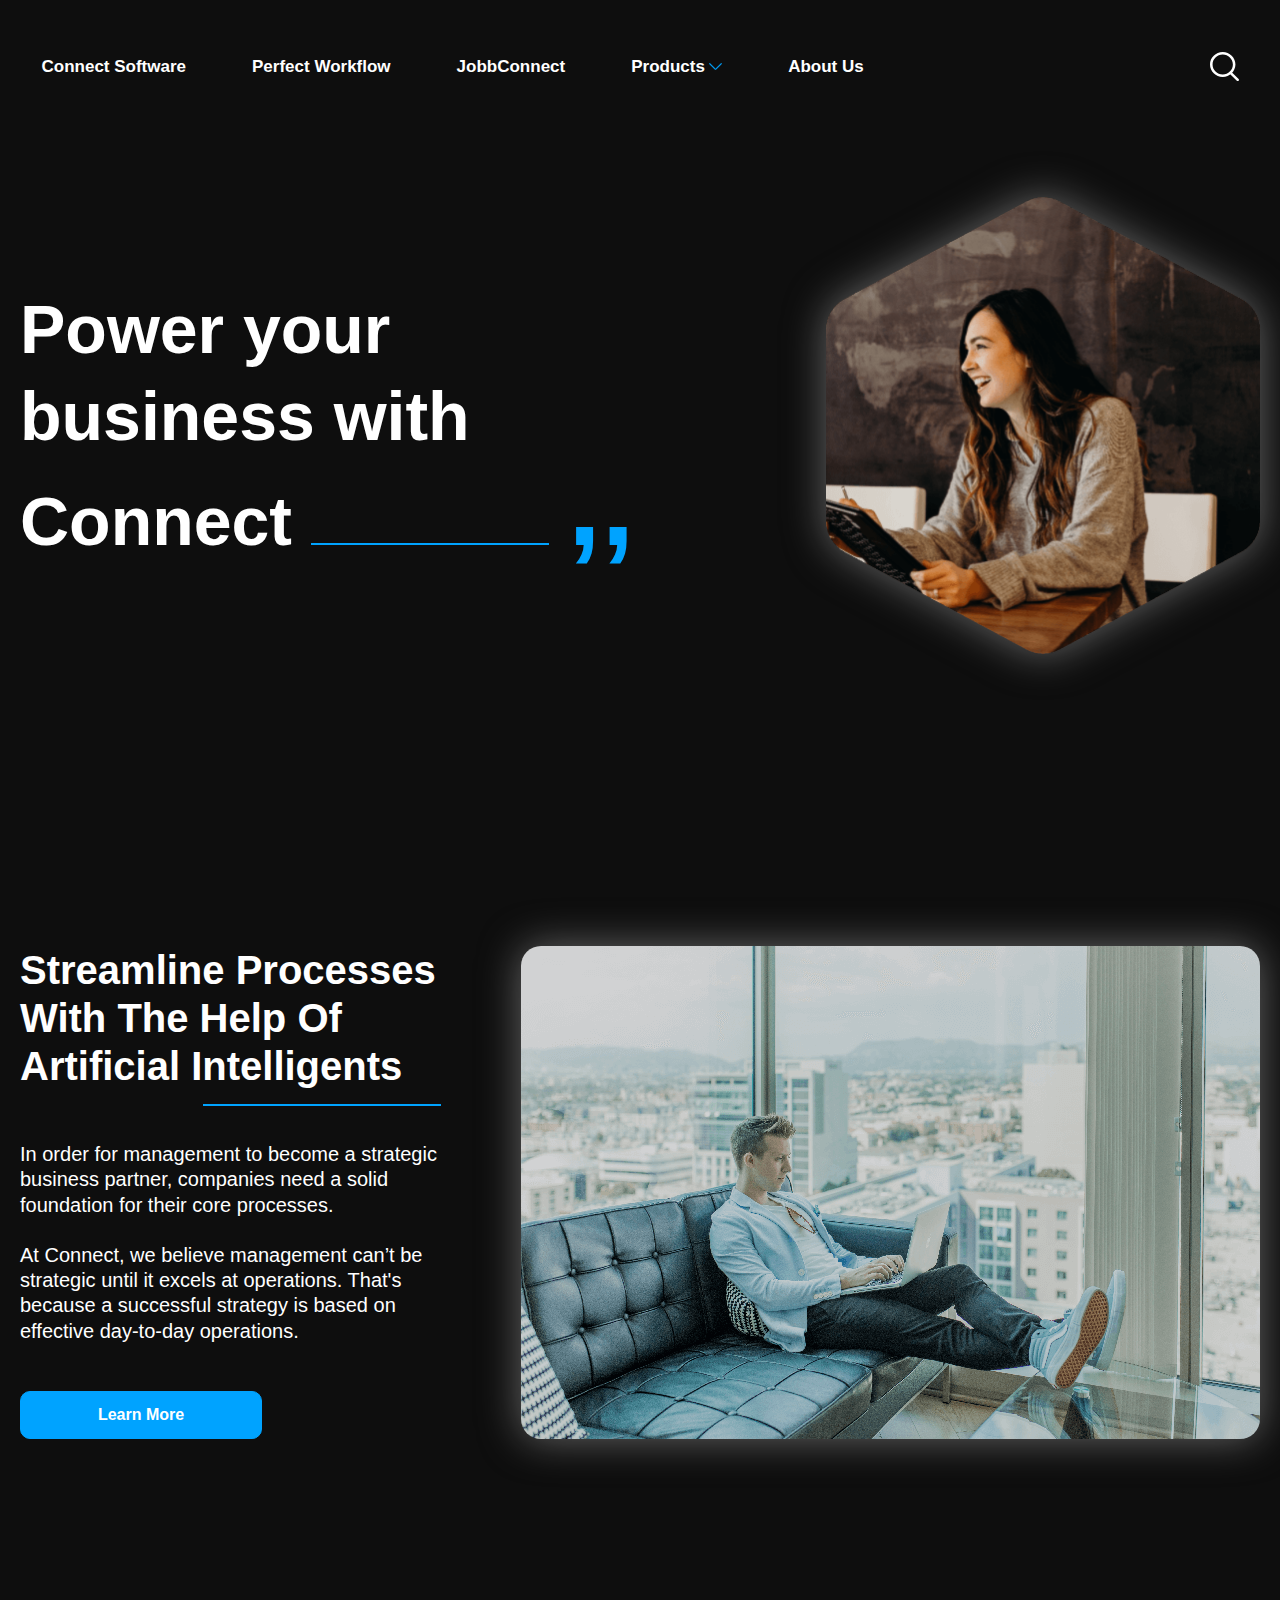
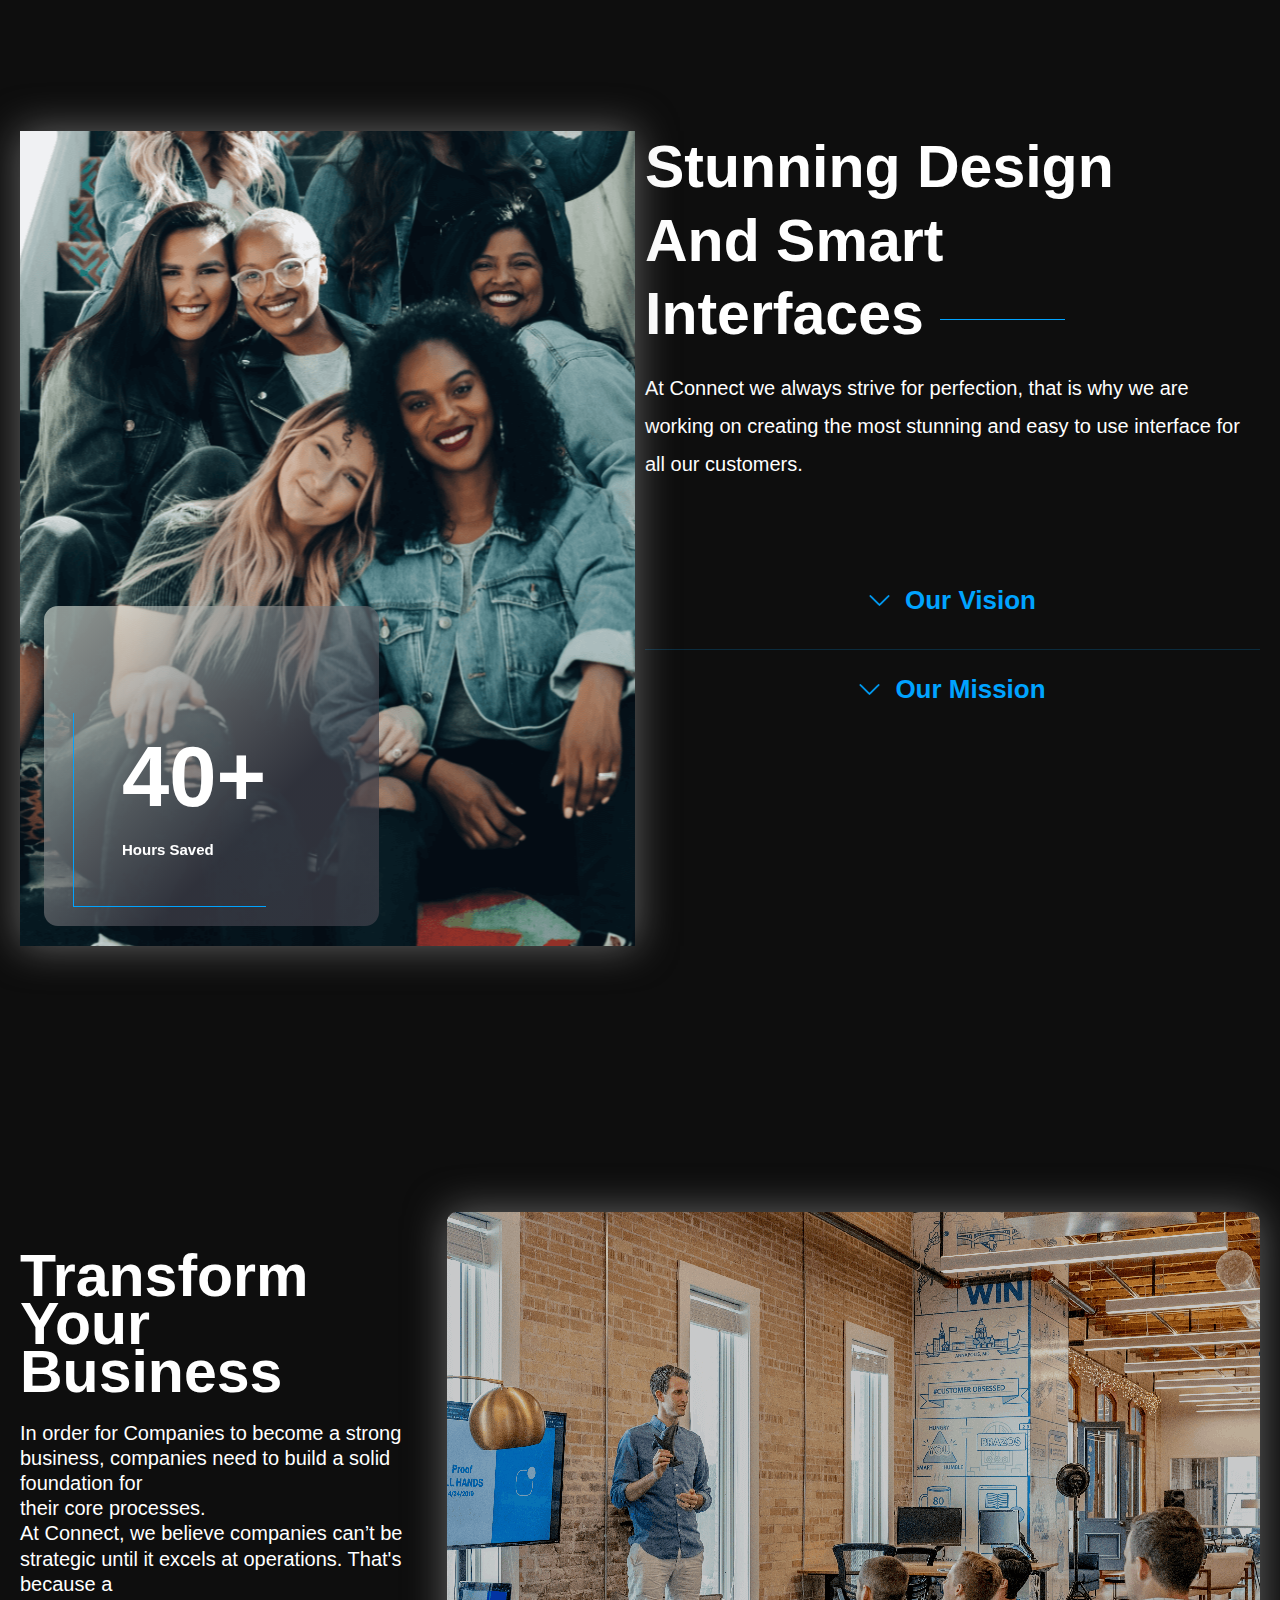
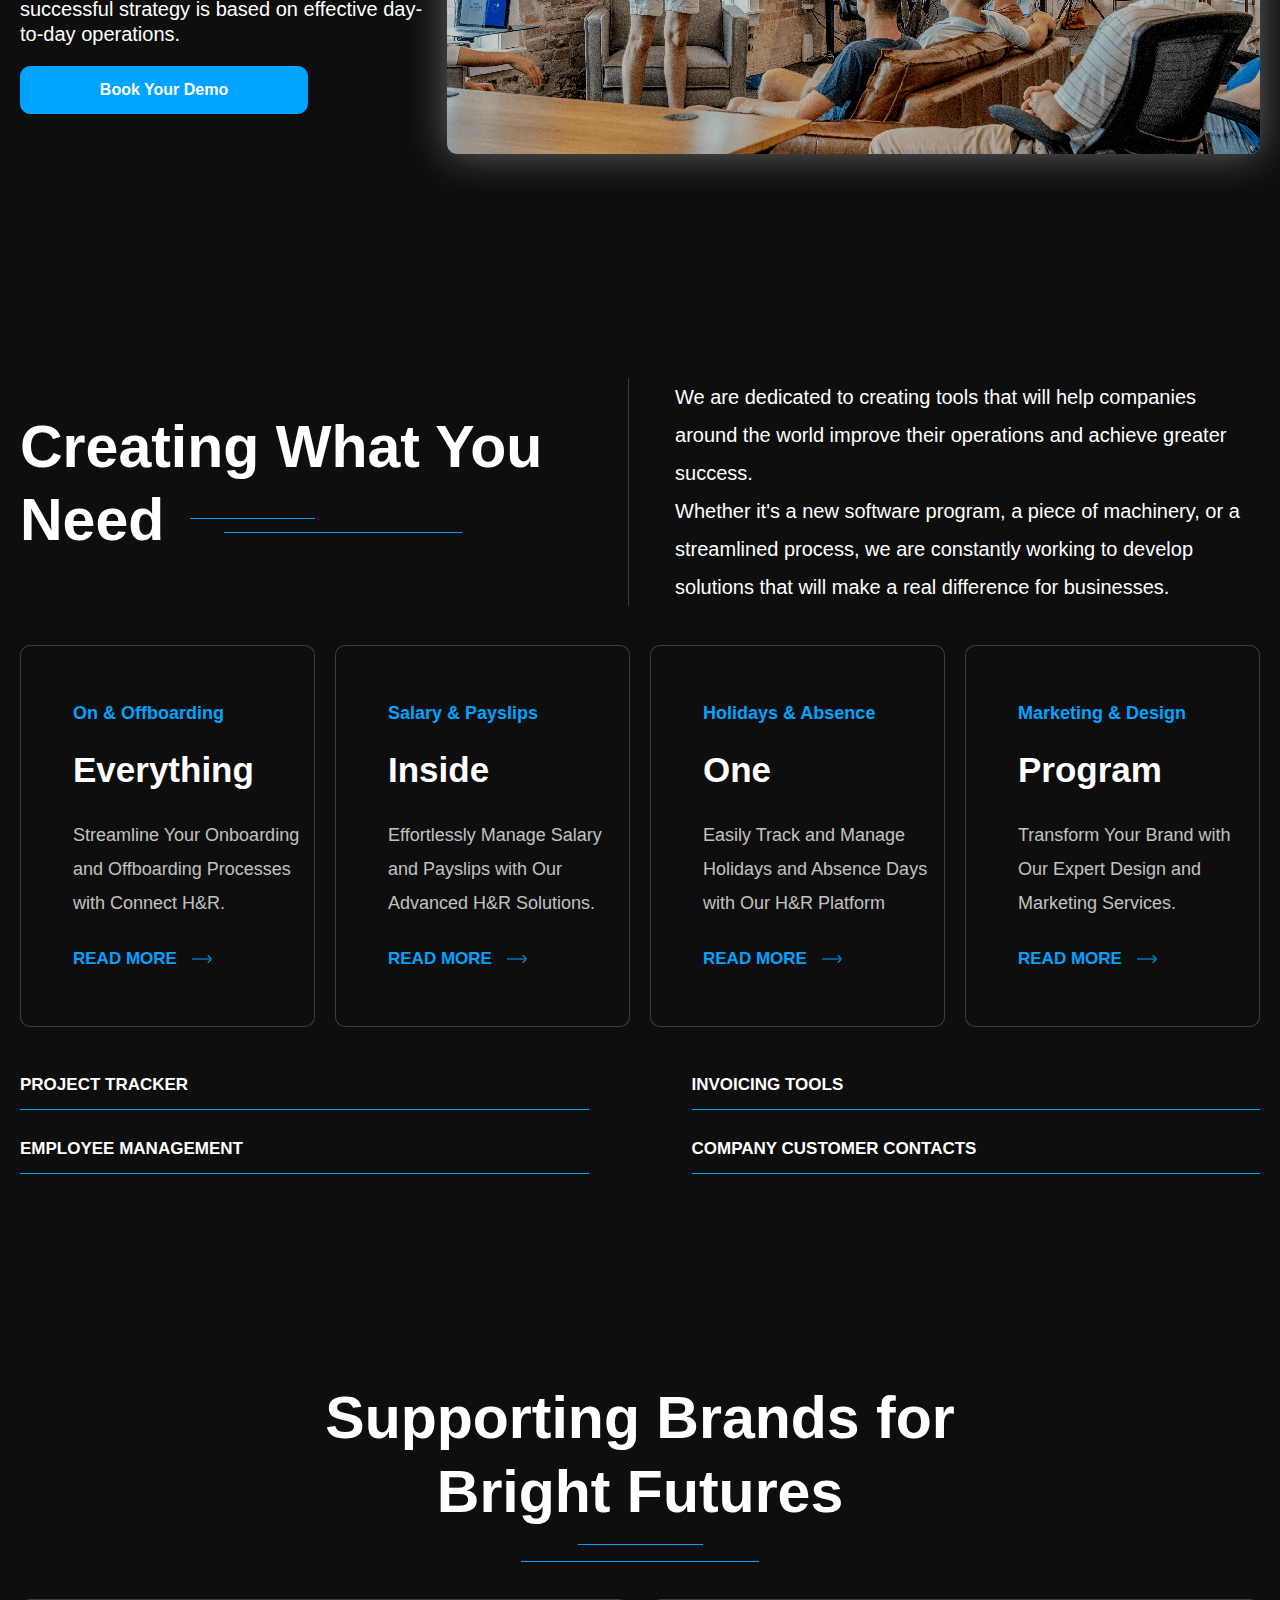
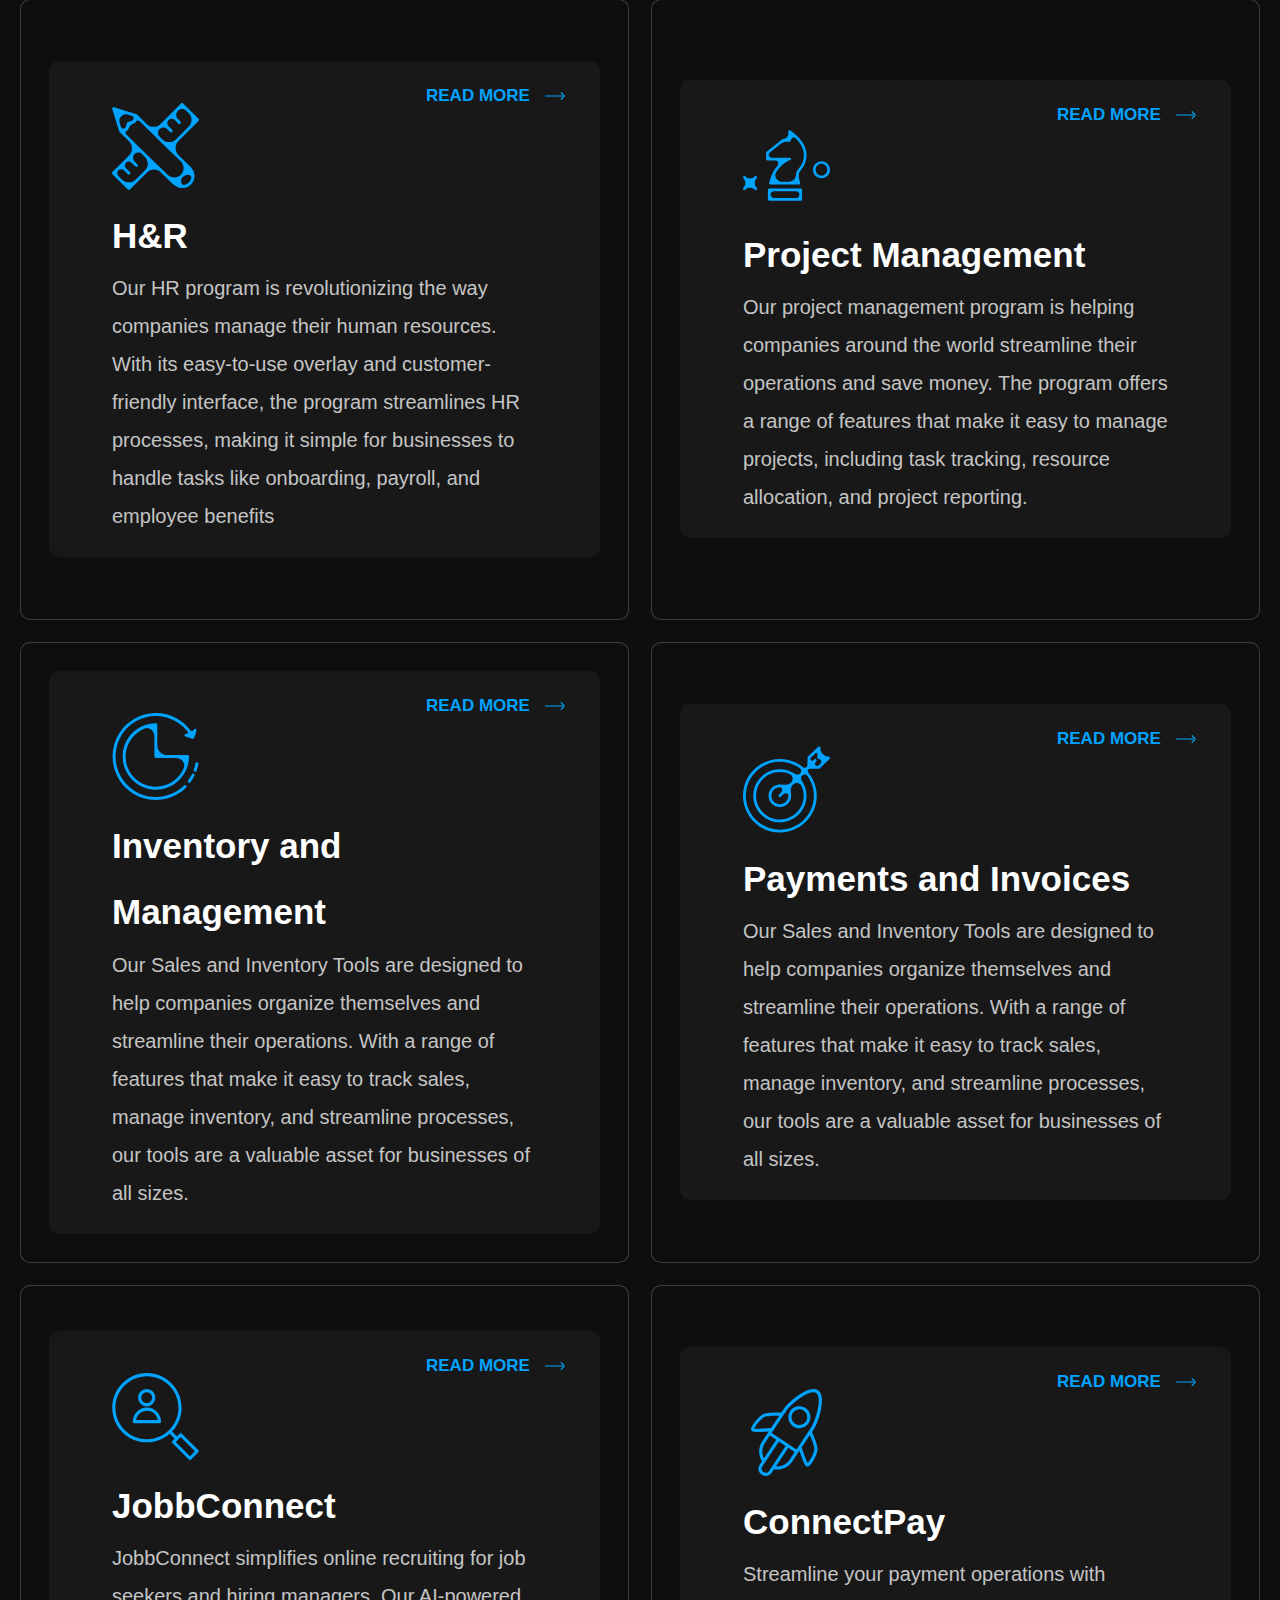
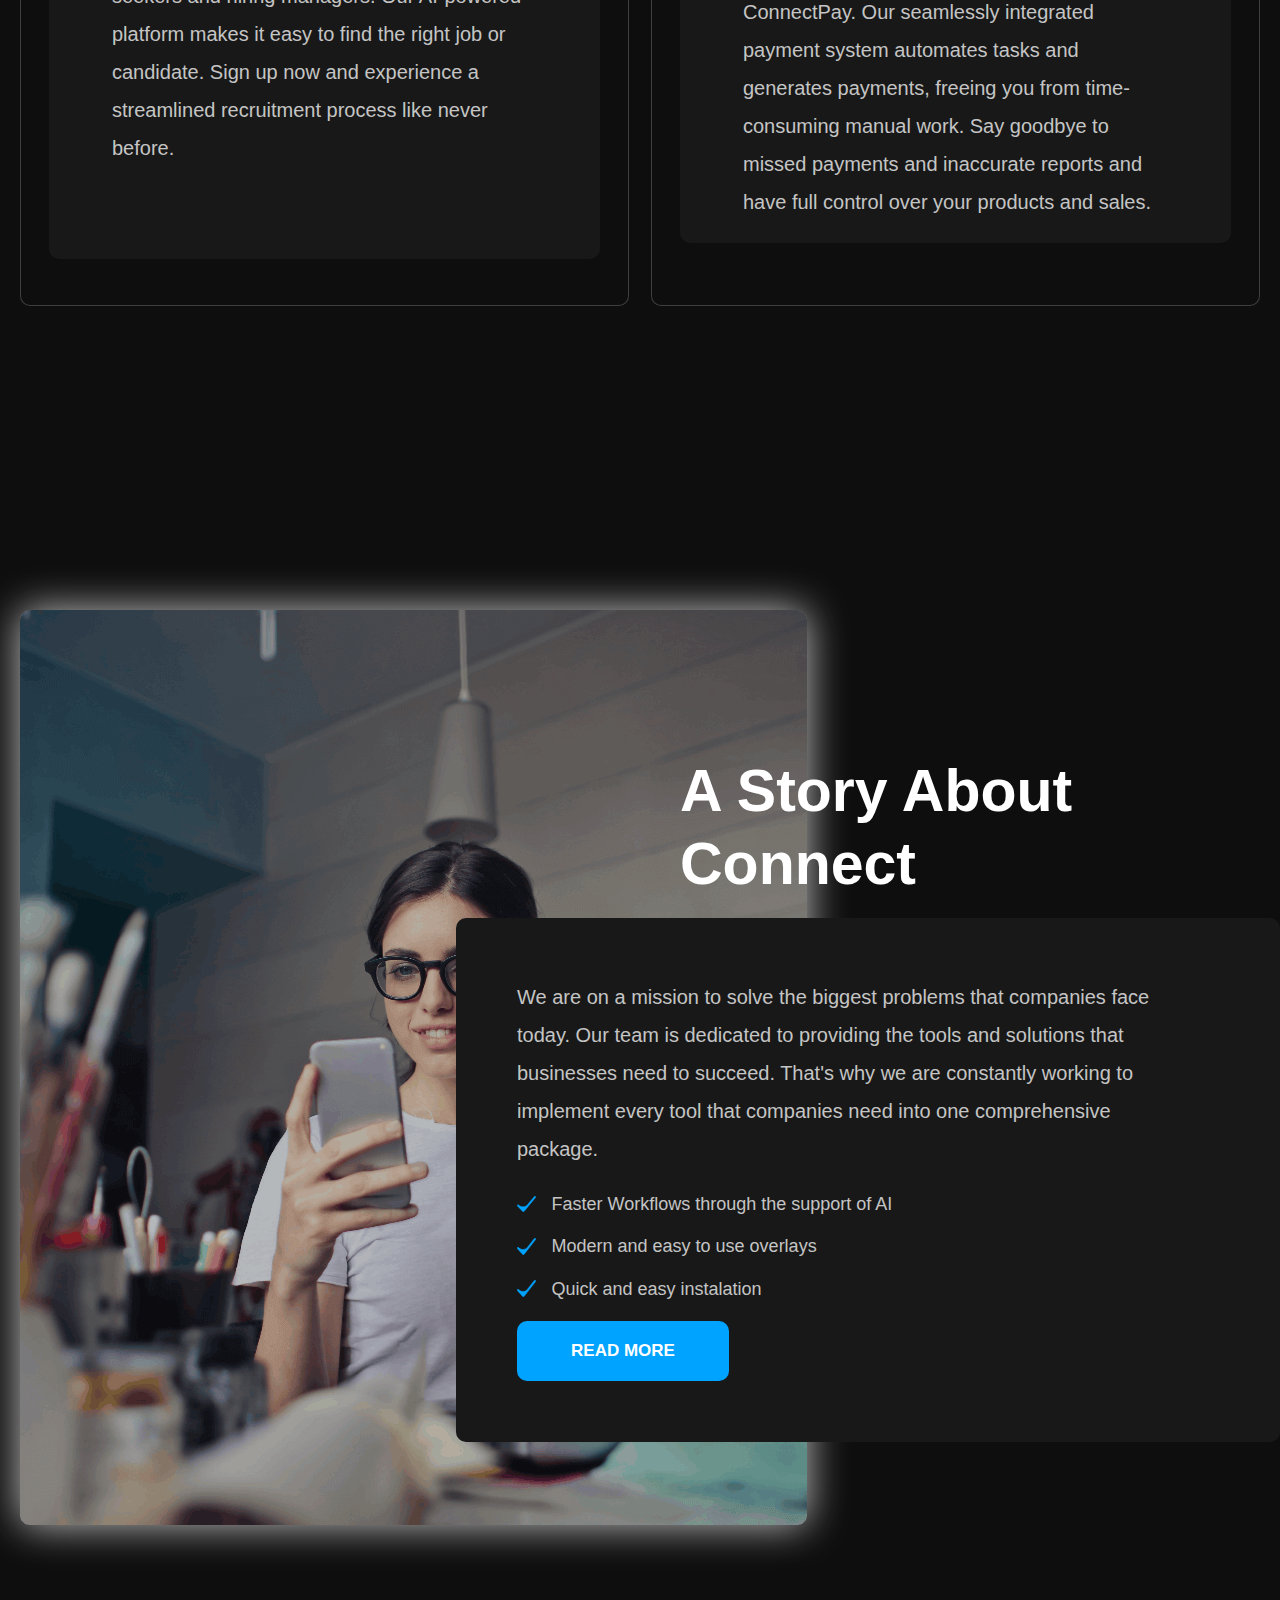
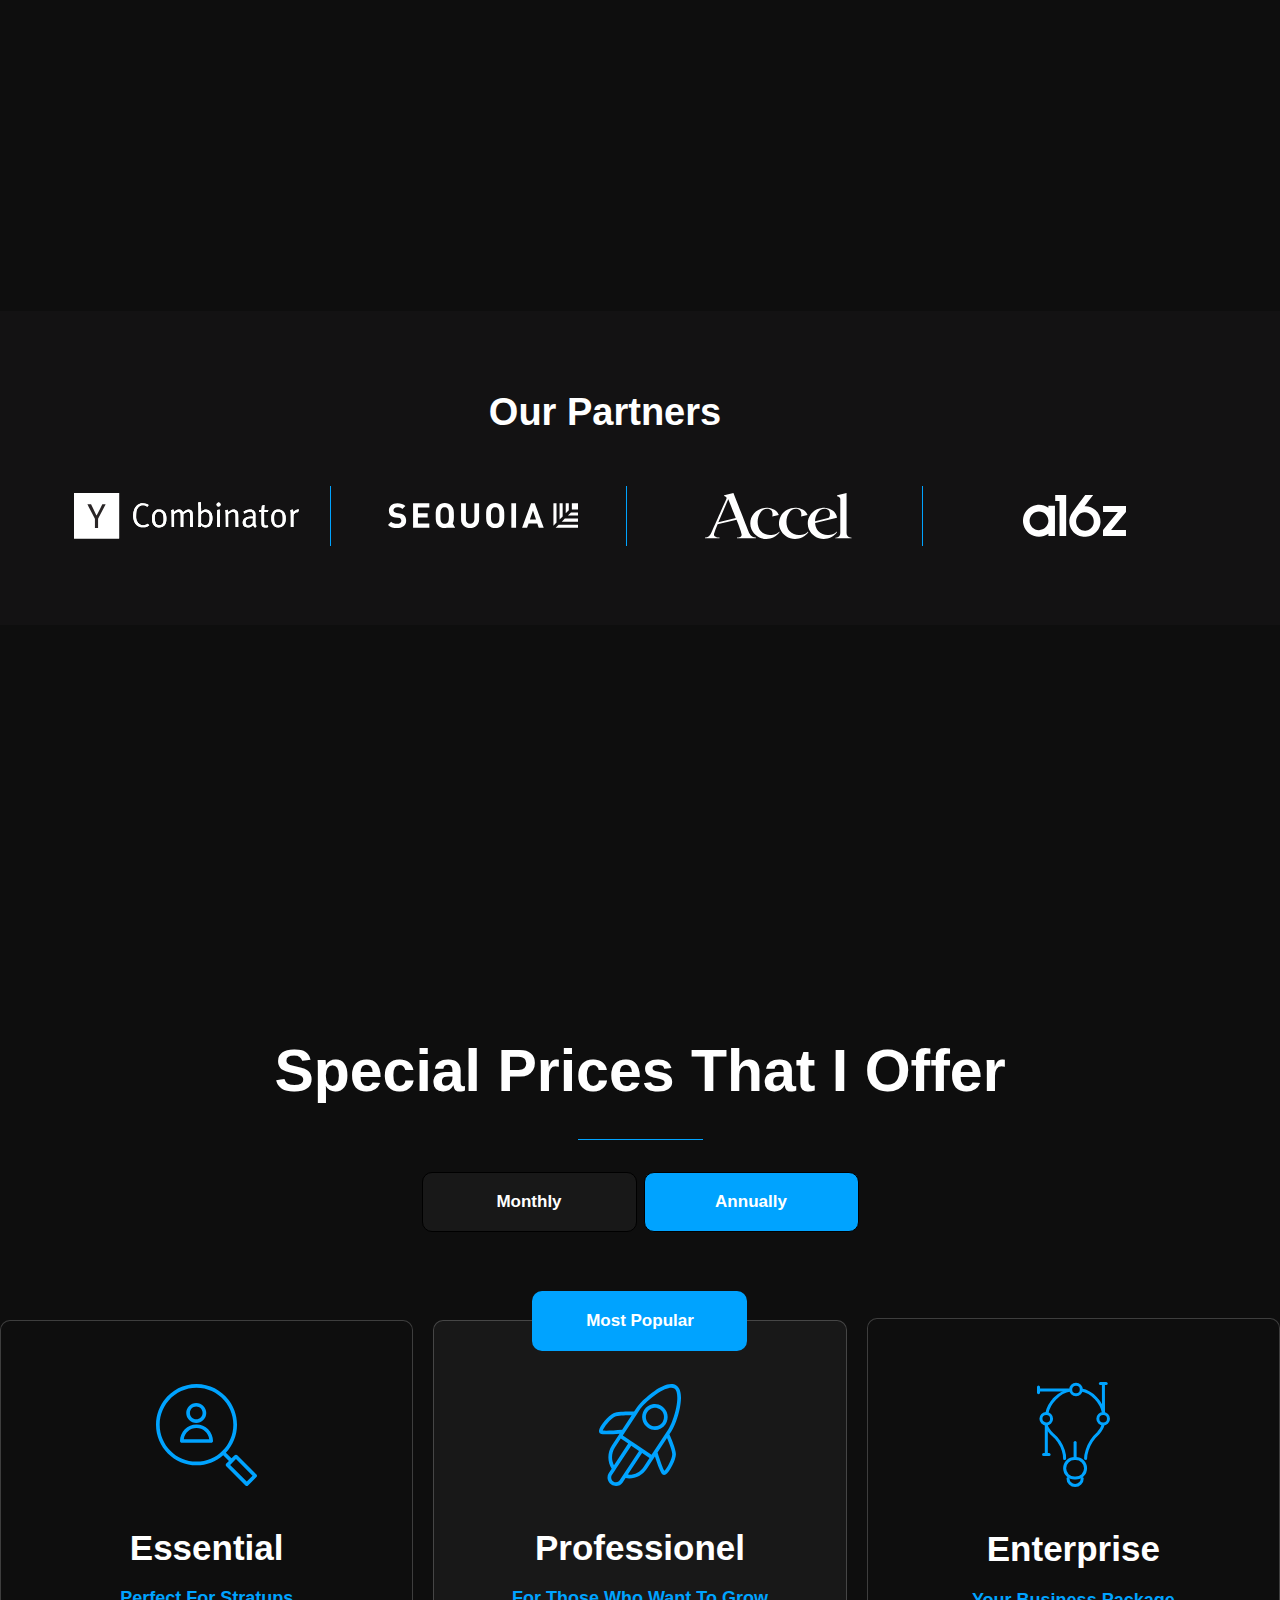
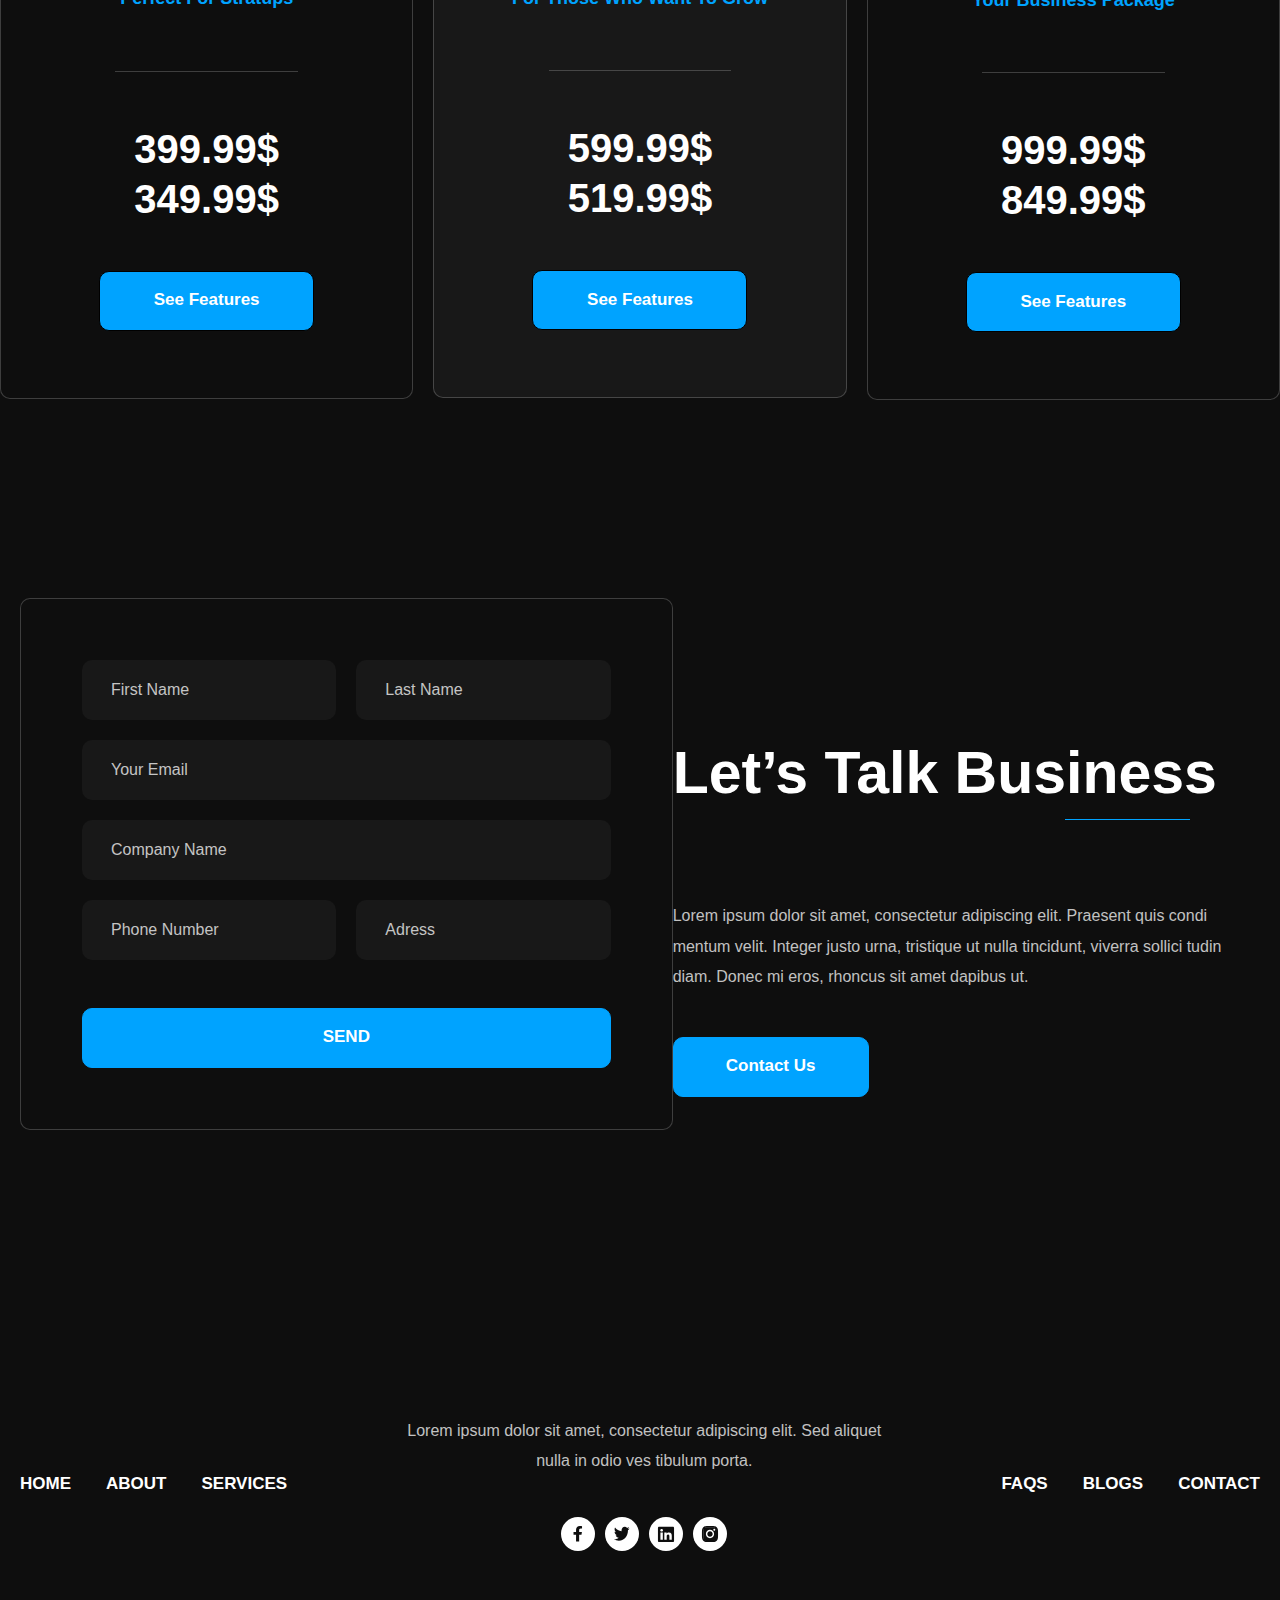
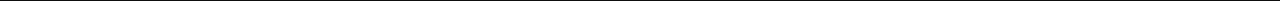
==== commit 5533c6e3: "1.5 versiya" ====
--- a/index.html
+++ b/index.html
@@ -6,12 +6,13 @@
     <meta name="viewport" content="width=device-width, initial-scale=1.0" />
     <link rel="stylesheet" href="./css/main.css"/>
     <link rel="stylesheet" href="./css/main2.css">
+    <link rel="stylesheet" href="https://cdnjs.cloudflare.com/ajax/libs/wow/1.1.2/wow.min.js">
+    <link rel="stylesheet" href="https://cdnjs.cloudflare.com/ajax/libs/animate.css/4.1.1/animate.min.css" />
     <title>Document</title>
 </head>
-
 <body>
     <header class="header">
-        <div class="header-container">
+        <div data-wow-duration="2s" class="wow animate__animated animate__bounceInDown header-container">
             <ul class="nav-list">
                 <li class="nav-item">
                     <a href="./about.html#contact" class="nav-link">Connect Software</a>
@@ -35,6 +36,7 @@
             <div class="header-btn-box">
                 <button class="search-btn">
                     <img src="./img/search.svg" alt="" />
+                    <input type="text" class="search-inp">
                 </button>
                 <button class="hamburger-btn">
                     <img src="./img/hamburger.svg" alt="" />
@@ -43,6 +45,7 @@
         </div>
         <div class="hiddem-navbar">
             <div class="hiddem-navbar-container">
+                <img src="./img/icons8-x-50.png" alt="" class="x_btn">
                 <div class="bg-del"></div>
                 <ul class="nav-list-hidden">
                     <li class="nav-item">
@@ -63,19 +66,21 @@
                     <li class="nav-item">
                         <a href="./about.html" class="nav-link">About Us</a>
                     </li>
+                    <li class="footer-nav-item"><a href="#" class="footer-nav-link">HOME</a></li>
+                    <li class="footer-nav-item"><a href="./services.html" class="footer-nav-link">SERVICES</a></li>
                 </ul>
                 <div class="footer-center-hidden">
                     <div class="footer-center-icon-box">
-                        <a href="#" class="footer-icon-link">
+                        <a target="_blank" href="#" class="footer-icon-link">
                             <img src="./img/facebook (2).svg" alt="" class="footer-icon">
                         </a>
-                        <a href="#" class="footer-icon-link">
+                        <a target="_blank" href="#" class="footer-icon-link">
                             <img src="./img/twitter (1).svg" alt="" class="footer-icon">
                         </a>
-                        <a href="#" class="footer-icon-link">
+                        <a target="_blank" href="#" class="footer-icon-link">
                             <img src="./img/linkedin.svg" alt="" class="footer-icon">
                         </a>
-                        <a href="#" class="footer-icon-link">
+                        <a target="_blank" href="#" class="footer-icon-link">
                             <img src="./img/linkedin (1).svg" alt="" class="footer-icon">
                         </a>
                     </div>
@@ -85,12 +90,12 @@
     </header>
     <div class="hero">
         <div class="hero-container">
-            <h1 class="hero-title">
+            <h1 data-wow-duration="2s" class="hero-title wow animate__animated animate__fadeInLeft">
                 Power your business with Connect
                 <span class="hero-title-line"></span>
                 <span class="hero-vergul">,,</span>
             </h1>
-            <img src="./img/tiny-png/Polygon 2.png" alt="" class="hero-img" />
+            <img data-wow-duration="2s" src="./img/tiny-png/Polygon 2.png" alt="" class="wow animate__animated animate__fadeInRight hero-img" />
         </div>
     </div>
     <div class="artificial">
@@ -112,12 +117,12 @@
                 </p>
                 <a href="#" class="learn-more-link">Learn More</a>
             </div>
-            <img src="./img/tiny-png/sean-pollock-PhYq704ffdA-unsplash 1.png" alt="" class="artificial-img" />
+            <img data-wow-duration="2s" src="./img/tiny-png/sean-pollock-PhYq704ffdA-unsplash 1.png" alt="" class="wow animate__animated animate__zoomIn artificial-img" />
         </div>
     </div>
     <div class="design">
         <div class="design-container">
-            <div class="design-left">
+            <div data-wow-duration="2s" class="wow animate__animated animate__slideInLeft design-left">
                 <div class="hours">
                     <div class="border-hours">
                         <h1 class="hours-title">40+</h1>
@@ -125,7 +130,7 @@
                     </div>
                 </div>
             </div>
-            <div class="design-right">
+            <div data-wow-duration="2s" class="wow animate__animated animate__slideInRight design-right">
                 <h1 class="design-right-title">Stunning Design And Smart Interfaces
                     <span class="design-right-line"></span>
                 </h1>
@@ -159,7 +164,7 @@
     </div>
     <div class="business">
         <div class="business-container">
-            <div class="business-left">
+            <div class="wow animate__animated animate__lightSpeedInLeft business-left">
                 <h1 class="business-title">Transform Your Business</h1>
                 <p class="business-text">
                     In order for Companies to become a strong business, companies need to build a solid foundation for
@@ -171,20 +176,20 @@
                 </p>
                 <a href="#" class="book-link">Book Your Demo</a>
             </div>
-            <img src="./img/tiny-png/alesia-kazantceva-XLm6-fPwK5Q-unsplash 1.png" alt="" class="business-img">
+            <img data-wow-duration="2s" src="./img/tiny-png/alesia-kazantceva-XLm6-fPwK5Q-unsplash 1.png" alt="" class="wow animate__animated animate__lightSpeedInRight business-img">
         </div>
     </div>
     <div class="creating">
         <div class="creating-container">
-            <div class="creating-top-box">
-                <h1 class="creating-top-box-title">
+            <div class=" creating-top-box">
+                <h1 data-wow-duration="2s" class="wow animate__animated animate__rotateInDownLeft creating-top-box-title">
                     Creating What You Need
                     <span class="line-box">
                         <span class="line-box-top-line"></span>
                         <span class="line-box-bottom-line"></span>
                     </span>
                 </h1>
-                <p class="creating-top-box-text">
+                <p data-wow-duration="2s" class="wow animate__animated animate__rotateInDownRight creating-top-box-text">
                     We are dedicated to creating tools that will help companies around the world improve their
                     operations and achieve greater success. <br>
                     Whether it's a new software program, a piece of machinery, or a streamlined process, we are
@@ -192,7 +197,7 @@
                 </p>
             </div>
             <div class="creating-center-box">
-                <div class="creating-center-box-card">
+                <div data-wow-duration="2s" class="wow animate__animated animate__bounce creating-center-box-card">
                     <h1 class="creating-card-title">On & Offboarding</h1>
                     <h2 class="creating-card-title2">Everything</h2>
                     <p class="creating-card-text">
@@ -203,7 +208,7 @@
                         <img src="./img/Arrow 1.svg" alt="" class="arrow">
                     </a>
                 </div>
-                <div class="creating-center-box-card">
+                <div data-wow-duration="2s" class="wow animate__animated animate__bounce creating-center-box-card">
                     <h1 class="creating-card-title">Salary & Payslips</h1>
                     <h2 class="creating-card-title2">Inside</h2>
                     <p class="creating-card-text">
@@ -214,7 +219,7 @@
                         <img src="./img/Arrow 1.svg" alt="" class="arrow">
                     </a>
                 </div>
-                <div class="creating-center-box-card">
+                <div data-wow-duration="2s" class="wow animate__animated animate__bounce creating-center-box-card">
                     <h1 class="creating-card-title">Holidays & Absence </h1>
                     <h2 class="creating-card-title2">One</h2>
                     <p class="creating-card-text">
@@ -225,7 +230,7 @@
                         <img src="./img/Arrow 1.svg" alt="" class="arrow">
                     </a>
                 </div>
-                <div class="creating-center-box-card">
+                <div data-wow-duration="2s" class="wow animate__animated animate__bounce creating-center-box-card">
                     <h1 class="creating-card-title">Marketing & Design</h1>
                     <h2 class="creating-card-title2">Program</h2>
                     <p class="creating-card-text">
@@ -238,22 +243,22 @@
                 </div>
             </div>
             <div class="creating-bottom-box">
-                <h1 class="creating-bottom-box-title">PROJECT TRACKER</h1>
-                <h1 class="creating-bottom-box-title">INVOICING TOOLS</h1>
-                <h1 class="creating-bottom-box-title">EMPLOYEE MANAGEMENT</h1>
-                <h1 class="creating-bottom-box-title">COMPANY CUSTOMER CONTACTS</h1>
+                <h1 data-wow-duration="2s" class="wow animate__animated animate__fadeInTopLeft creating-bottom-box-title">PROJECT TRACKER</h1>
+                <h1 data-wow-duration="2s" class="wow animate__animated animate__fadeInTopRight creating-bottom-box-title">INVOICING TOOLS</h1>
+                <h1 data-wow-duration="2s" class="wow animate__animated animate__fadeInBottomLeft creating-bottom-box-title">EMPLOYEE MANAGEMENT</h1>
+                <h1 data-wow-duration="2s" class="wow animate__animated animate__fadeInTopRight creating-bottom-box-title">COMPANY CUSTOMER CONTACTS</h1>
             </div>
         </div>
     </div>
     <div class="brands">
         <div class="brands-container">
-            <h1 class="brands-title">Supporting Brands for Bright Futures</h1>
+            <h1 data-wow-duration="2s" class="wow animate__animated animate__heartBeat brands-title">Supporting Brands for Bright Futures</h1>
             <div class="brands-line-box">
                 <div class="brands-line-box-top-line"></div>
                 <div class="brands-line-box-bottom-line"></div>
             </div>
             <div class="brands-card-container">
-                <div class="brands-card-border">
+                <div data-wow-duration="2s" class="wow animate__animated animate__bounceInLeft brands-card-border">
                     <div class="brands-card">
                         <img src="./img/hr.svg" alt="" class="card-icon">
                         <a href="#" class="creating-link read-more">
@@ -269,8 +274,8 @@
                         </p>
                     </div>
                 </div>
-                <div class="brands-card-border">
-                    <div class="brands-card">z
+                <div data-wow-duration="2s" class="wow animate__animated animate__bounceInRight  brands-card-border">
+                    <div class="brands-card">
                         <img src="./img/horse.svg" alt="" class="card-icon">
                         <a href="#" class="creating-link read-more">
                             READ MORE
@@ -284,7 +289,7 @@
                         </p>
                     </div>
                 </div>
-                <div class="brands-card-border">
+                <div data-wow-duration="2s" class="wow animate__animated animate__bounceInLeft brands-card-border">
                     <div class="brands-card">
                         <img src="./img/soat.svg" alt="" class="card-icon">
                         <a href="#" class="creating-link read-more">
@@ -300,7 +305,7 @@
                         </p>
                     </div>
                 </div>
-                <div class="brands-card-border">
+                <div data-wow-duration="2s" class="wow animate__animated animate__bounceInRight  brands-card-border">
                     <div class="brands-card">
                         <img src="./img/kamon.svg" alt="" class="card-icon">
                         <a href="#" class="creating-link read-more">
@@ -316,7 +321,7 @@
                         </p>
                     </div>
                 </div>
-                <div class="brands-card-border">
+                <div data-wow-duration="2s" class="wow animate__animated animate__bounceInLeft brands-card-border">
                     <div class="brands-card padding-card">
                         <img src="./img/contact.svg" alt="" class="card-icon">
                         <a href="#" class="creating-link read-more">
@@ -331,7 +336,7 @@
                         </p>
                     </div>
                 </div>
-                <div class="brands-card-border">
+                <div data-wow-duration="2s" class="wow animate__animated animate__bounceInRight  brands-card-border">
                     <div class="brands-card">
                         <img src="./img/rocket.svg" alt="" class="card-icon">
                         <a href="#" class="creating-link read-more">
@@ -349,7 +354,7 @@
         </div>
     </div>
     <div class="story">
-        <div class="story-container">
+        <div data-wow-duration="2s" class="wow animate__animated animate__rollIn story-container">
             <img src="./img/tiny-png/bruce-mars-FWVMhUa_wbY-unsplash 1.png" alt="" class="story-img">
             <div class="story-right">
                 <h1 class="story-right-title">A Story About Connect</h1>
@@ -380,7 +385,7 @@
         </div>
     </div>
     <div class="partners">
-        <div class="partners-conntainer">
+        <div data-wow-duration="2s" class="wow animate__animated animate__jackInTheBox partners-conntainer">
             <h1 class="partners-title">our partners</h1>
             <div class="partners-logo-box">
                 <a href="#" class="partners-logo-link"><img src="./img/combinator.svg" alt="" class="partners-logo"></a>
@@ -392,14 +397,14 @@
     </div>
     <div class="prices">
         <div class="prices-container">
-            <h1 class="prices-title">Special Prices That I Offer</h1>
-            <div class="prices-line"></div>
-            <div class="prices-btn-box">
+            <h1 data-wow-duration="2s" class="wow animate__animated animate__backInDown prices-title">Special Prices That I Offer</h1>
+            <div data-wow-duration="2s" class="wow animate__animated animate__backInDown prices-line"></div>
+            <div data-wow-duration="2s" class="wow animate__animated animate__backInDown prices-btn-box">
                 <button id="month" class="prices-btn">Monthly</button>
                 <button id="year" class="prices-btn prices-btn-active">Annually</button>
             </div>
             <div id="right" class="prices-card-container prices-card-right">
-                <div class="prices-card">
+                <div data-wow-duration="2s" class="wow animate__animated animate__backInUp prices-card">
                     <img src="./img/contact.svg" alt="" class="prices-card-img">
                     <h1 class="prices-card-title">Essential</h1>
                     <p class="prices-card-text">Perfect For Stratups</p>
@@ -410,7 +415,7 @@
                     </div>
                     <a href="#" class="see-feature-link">See Features</a>
                 </div>
-                <div class="prices-card card-center">
+                <div data-wow-duration="2s" class="wow animate__animated animate__backInUp prices-card card-center">
                     <button class="most-popular">Most Popular</button>
                     <img src="./img/rocket.svg" alt="" class="prices-card-img">
                     <h1 class="prices-card-title">Professionel</h1>
@@ -422,7 +427,7 @@
                     </div>
                     <a href="#" class="see-feature-link">See Features</a>
                 </div>
-                <div class="prices-card">
+                <div data-wow-duration="2s" class="wow animate__animated animate__backInUp prices-card">
                     <img src="./img/prices/vector (13).svg" alt="" class="prices-card-img">
                     <h1 class="prices-card-title">Enterprise</h1>
                     <p class="prices-card-text">Your Business Package</p>
@@ -474,7 +479,7 @@
     </div>  
     <div id="contact" class="contact">
         <div class="contact-container">
-            <form  action="" class="form">
+            <form data-wow-duration="2s"  action="" class="wow animate__animated animate__slideInDown form">
                 <div class="contact-top-inp">
                     <input class="mini-inp" type="text" placeholder="First Name" required>
                     <input class="mini-inp" type="text" placeholder="Last Name" required>
@@ -487,7 +492,7 @@
                 </div>
                 <button class="send">SEND</button>
             </form>
-            <div class="contact-right">
+            <div data-wow-duration="2s" class="wow animate__animated animate__slideInUp   contact-right">
                 <h1 class="contact-title">Let’s Talk Business</h1>
                 <div class="contact-line"></div>
                 <p class="contact-text">
@@ -498,10 +503,10 @@
         </div>
     </div>
     <footer class="footer">
-        <div class="footer-container">
+        <div data-wow-duration="2s" class="wow animate__animated animate__bounceInUp footer-container">
             <ul class="footer-nav-list">
-                <li class="footer-nav-item"><a href="#" class="footer-nav-link">HOME</a></li>
-                <li class="footer-nav-item"><a href="#" class="footer-nav-link">ABOUT</a></li>
+                <li class="footer-nav-item"><a href="./index.html" class="footer-nav-link">HOME</a></li>
+                <li class="footer-nav-item"><a href="./about.html" class="footer-nav-link">ABOUT</a></li>
                 <li class="footer-nav-item"><a href="./services.html" class="footer-nav-link">SERVICES</a></li>
             </ul>
             <div class="footer-center">
@@ -509,27 +514,31 @@
                     Lorem ipsum dolor sit amet, consectetur adipiscing elit. Sed aliquet nulla in odio ves tibulum porta.
                 </p>
                 <div class="footer-center-icon-box">
-                    <a href="#" class="footer-icon-link">
+                    <a target="_blank" href="#" class="footer-icon-link">
                         <img src="./img/facebook (2).svg" alt="" class="footer-icon">
                     </a>
-                    <a href="#" class="footer-icon-link">
+                    <a target="_blank" href="#" class="footer-icon-link">
                         <img src="./img/twitter (1).svg" alt="" class="footer-icon">
                     </a>
-                    <a href="#" class="footer-icon-link">
+                    <a target="_blank" href="#" class="footer-icon-link">
                         <img src="./img/linkedin.svg" alt="" class="footer-icon">
                     </a>
-                    <a href="#" class="footer-icon-link">
+                    <a target="_blank" href="#" class="footer-icon-link">
                         <img src="./img/linkedin (1).svg" alt="" class="footer-icon">
                     </a>
                 </div>
             </div>
             <ul class="footer-nav-list">
-                <li class="footer-nav-item"><a target="_blank" href="#" class="footer-nav-link">FAQS</a></li>
-                <li class="footer-nav-item"><a target="_blank" href="#" class="footer-nav-link">BLOGS</a></li>
-                <li class="footer-nav-item"><a target="_blank" href="#" class="footer-nav-link">CONTACT</a></li>
+                <li class="footer-nav-item"><a href="#" class="footer-nav-link">FAQS</a></li>
+                <li class="footer-nav-item"><a href="#" class="footer-nav-link">BLOGS</a></li>
+                <li class="footer-nav-item"><a href="#" class="footer-nav-link">CONTACT</a></li>
             </ul>
         </div>
     </footer>
+    <script src="https://cdnjs.cloudflare.com/ajax/libs/wow/1.1.2/wow.min.js" integrity="sha512-Eak/29OTpb36LLo2r47IpVzPBLXnAMPAVypbSZiZ4Qkf8p/7S/XRG5xp7OKWPPYfJT6metI+IORkR5G8F900+g==" crossorigin="anonymous" referrerpolicy="no-referrer"></script>
+    <script>
+        new WOW().init();
+    </script>
     <script src="./js/app.js"></script>
 </body>
 
--- a/css/main.css
+++ b/css/main.css
@@ -696,10 +696,17 @@
 }
 
 .habits-bg {
-    background-image: url(../img/tiny-png/image\ 47.png);
+    background-image: url(../img/tiny-png/habits-bg.png);
     max-width: 738px;
-    width: 100%;
     height: 788px;
+    max-width: 748px;
+    width: 100%;
+    background-size: cover;
+    background-position: center;
+    display: flex;
+    align-items: end;
+    filter: drop-shadow(0 0 20px rgba(187, 187, 187, 0.51));
+    margin-right: 10px;
 }
 
 .hours-transparament {
@@ -749,7 +756,9 @@
         height: 281px;
         object-fit: cover;
     }
-
+    .habits-bg{
+        height: 500px;
+    }
     .about-hero-right {
         overflow: hidden;
     }
@@ -847,7 +856,6 @@
 .choise-box-img {
     max-width: 788px;
     width: 100%;
-    height: 447px;
     object-fit: cover;
 }
 
@@ -958,7 +966,6 @@
 
     .choise-box-img {
         width: 300px;
-        height: 200px;
     }
 
     .choise-box-title {
@@ -1062,7 +1069,9 @@
         align-items: center;
         gap: 40px;
     }
-
+    .team-card{
+        height: 400px;
+    }
     .team-card-title {
         font-size: 25px;
     }
@@ -1237,6 +1246,7 @@
     align-items: center;
     justify-content: center;
     gap: 23px;
+    margin-bottom: 20px;
 }
 
 .popular-logo-link {
@@ -1244,9 +1254,9 @@
 }
 
 .popular-logo {
-    max-width: 147px;
-    width: 100%;
-    height: 149px;
+    max-width: 127px;
+    width: 100%;
+    height: 129px;
     object-fit: cover;
 }
 
--- a/css/main2.css
+++ b/css/main2.css
@@ -10,6 +10,7 @@
 
 body {
     background-color: rgb(14, 14, 14);
+    overflow-x: hidden;
 }
 
 .header {
@@ -27,6 +28,7 @@
     display: flex;
     align-items: center;
     justify-content: space-between;
+    position: relative;
 }
 
 .nav-list {
@@ -78,7 +80,42 @@
     display: none;
     cursor: pointer;
 }
-
+.x_btn{
+    width: 30px;
+    height: 30px;
+    object-fit: cover;
+    position: absolute;
+    top: 32px;
+    left: 80%;
+}
+.search-btn{
+    max-width: 293px;
+    width: 100%;
+    display: flex;
+    flex-direction: row-reverse;
+    align-items: center;
+    gap: 10px;
+    overflow: hidden;
+    position: relative;
+}
+.search-inp{
+    border: 2px solid rgb(0, 163, 255);
+    border-radius: 20px;
+    width: 250px;
+    height: 29px;
+    outline: none;
+    padding-left: 10px;
+    background-color: transparent;
+    font-family: sans-serif;
+    color: white;
+    font-size: 18px;
+    font-weight: 600;
+    display: block;
+    position: relative;
+    z-index: 1;
+    left: -250px;
+    transition: all .3s;
+}
 @media(max-width:927px) {
     .header {
         padding-top: 32px;
@@ -99,16 +136,17 @@
         display: block;
     }
 }
-
+@media(max-width:768px){
+}
 .hiddem-navbar {
     width: 65%;
     height: 100vh;
-    position: absolute;
+    position: fixed;
     top: 0;
     left: 0;
     background-color: rgba(0, 0, 0, 0.60);
     left: -65%;
-    transition: all .5s;
+    transition: all .3s;
     z-index: 111;
 }
 
@@ -123,6 +161,7 @@
 }
 
 .hiddem-navbar-container {
+    position: relative;
     max-width: 1237px;
     margin-left: auto;
     margin-right: auto;
@@ -150,11 +189,23 @@
     display: flex;
     flex-wrap: wrap;
     gap: 5px;
-}
-
+    position: absolute;
+    bottom: -95%;
+}
+.footer-nav-link{
+    transition: all .3s;
+}
+.footer-nav-link:hover{
+    color: rgb(0, 163, 255);
+}
+@media(min-width:927px){
+    .hiddem-navbar{
+        display: none;
+    }
+}
 .hero {
     padding-top: 63px;
-    padding-bottom: 131px;
+    padding-bottom: 161px;
 }
 
 .hero-container {
@@ -199,7 +250,6 @@
 .hero-img {
     max-width: 434px;
     width: 100%;
-    height: 466px;
     display: block;
     filter: drop-shadow(0 0 20px rgba(187, 187, 187, 0.51));
 }
@@ -1188,7 +1238,9 @@
         padding-top: 90px;
         padding-bottom: 100px;
     }
-
+    .brands-card-border{
+        padding: 15px;
+    }
     .brands-title {
         font-size: 33px;
         font-weight: 600;
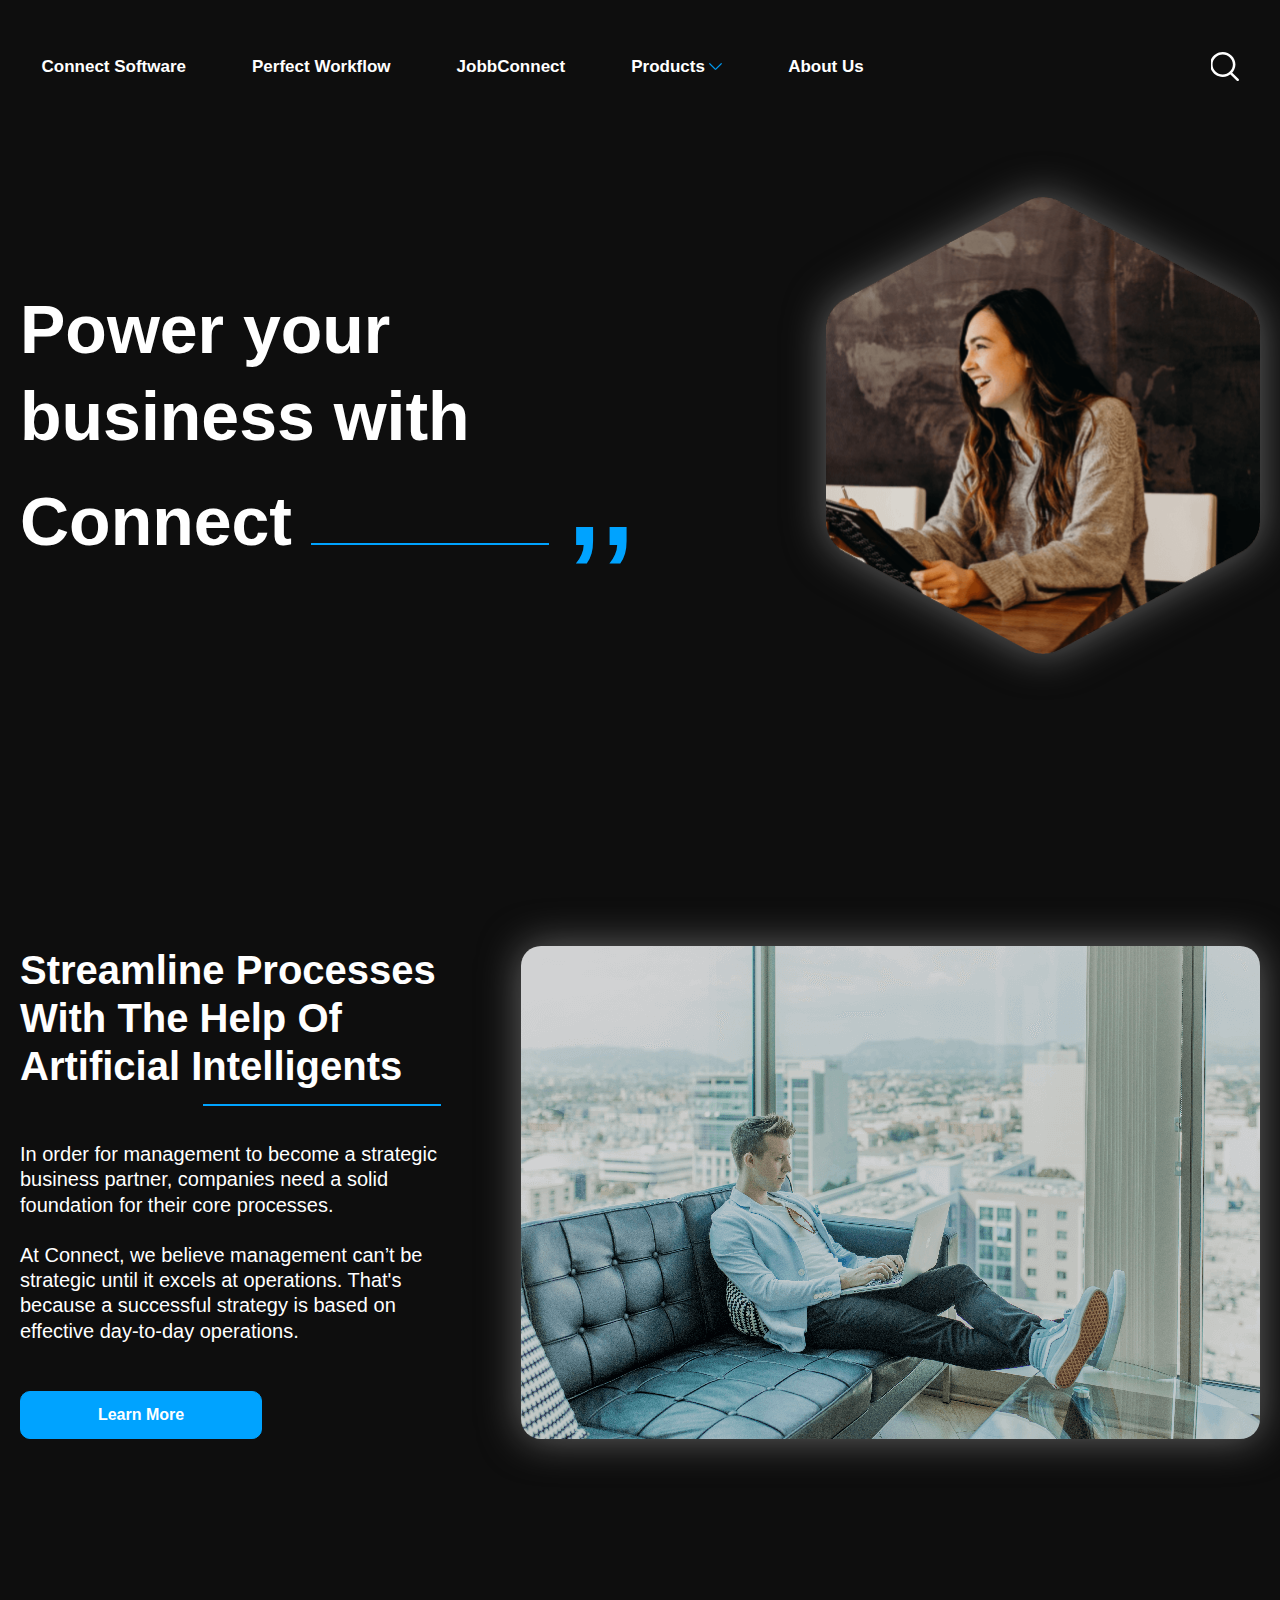
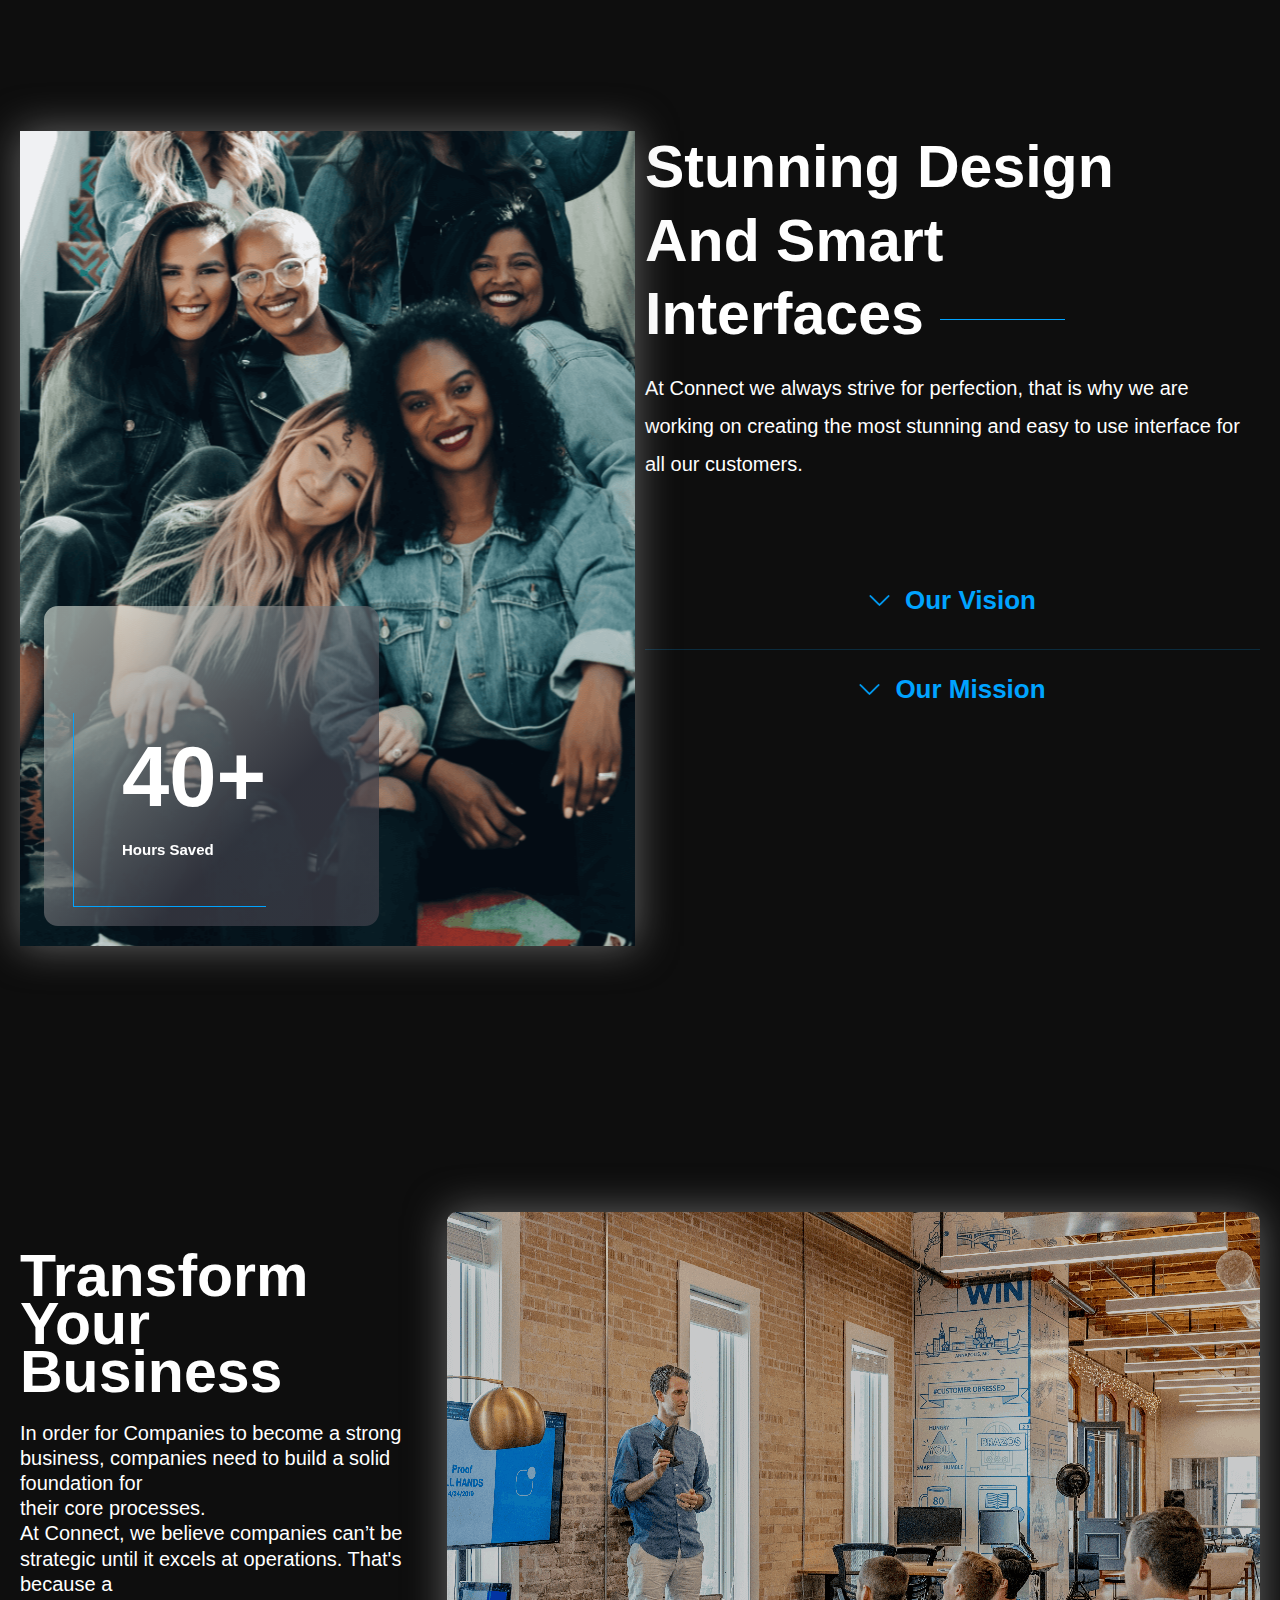
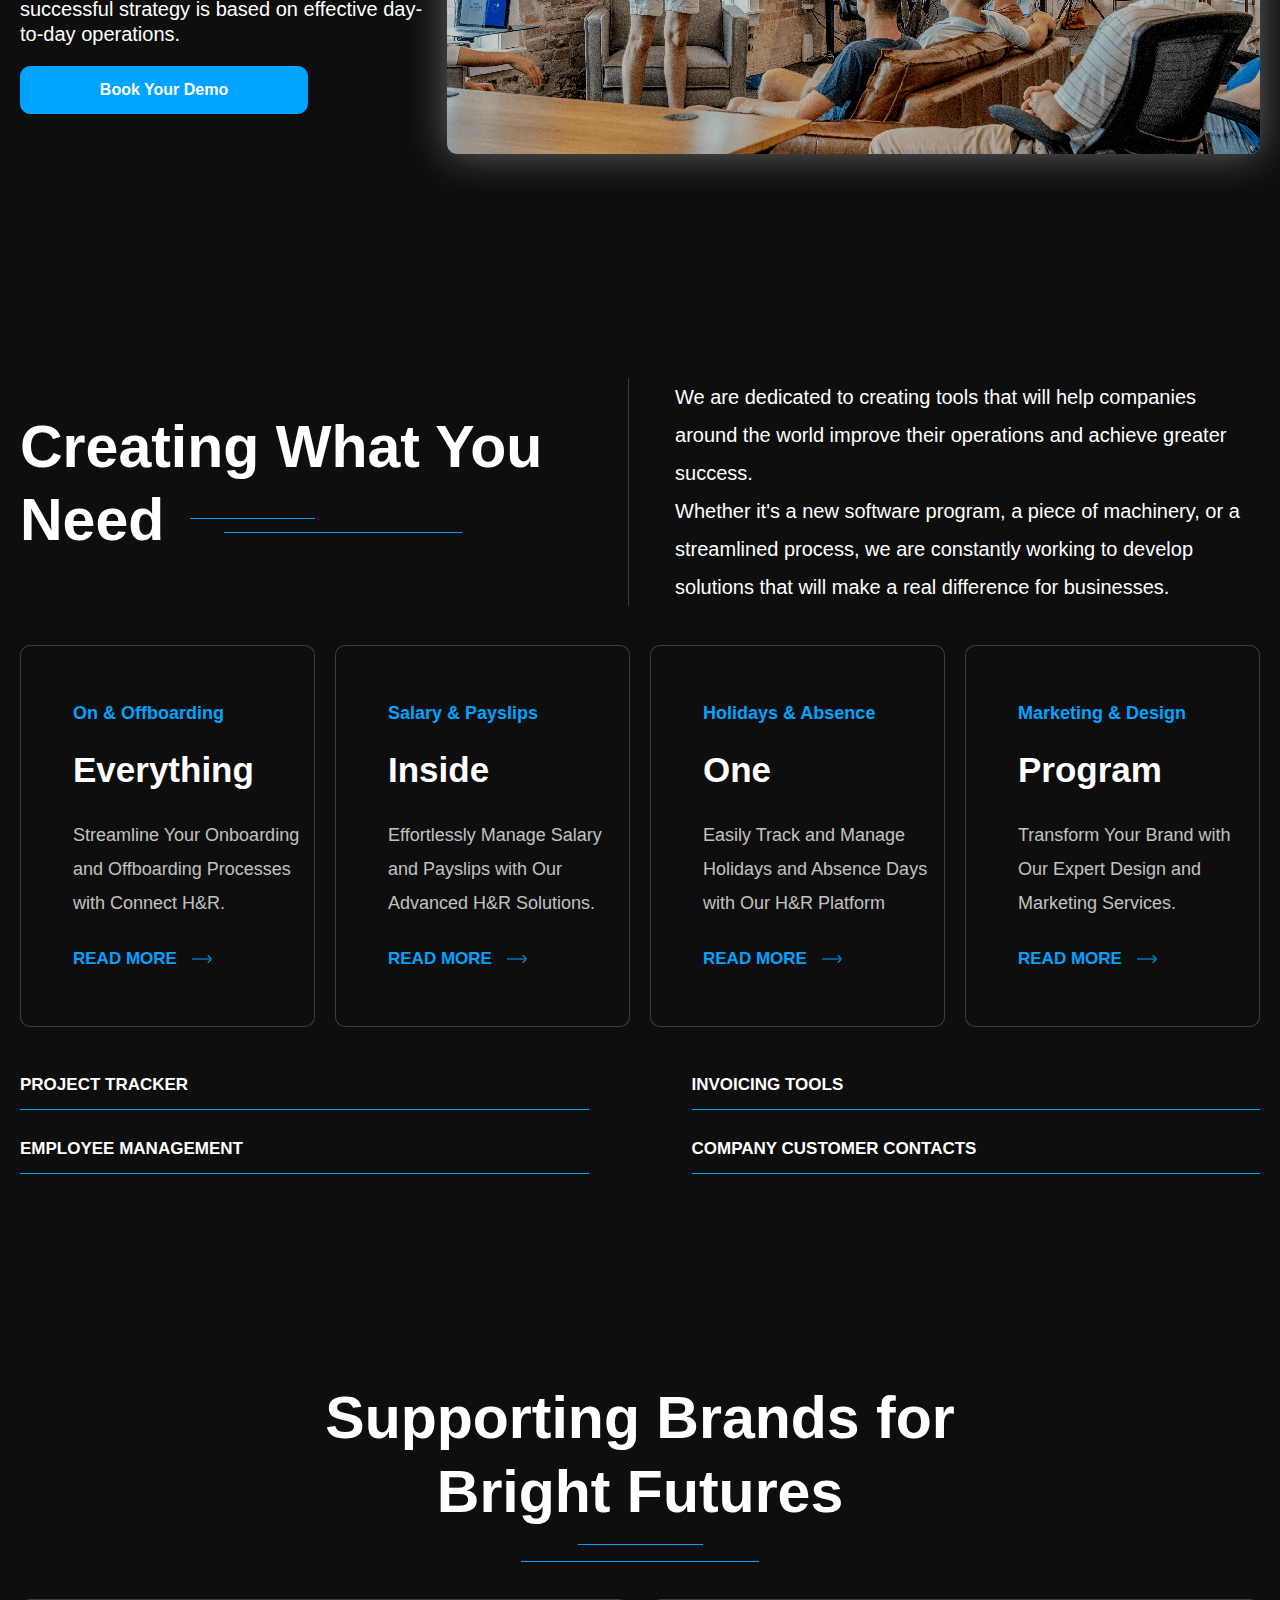
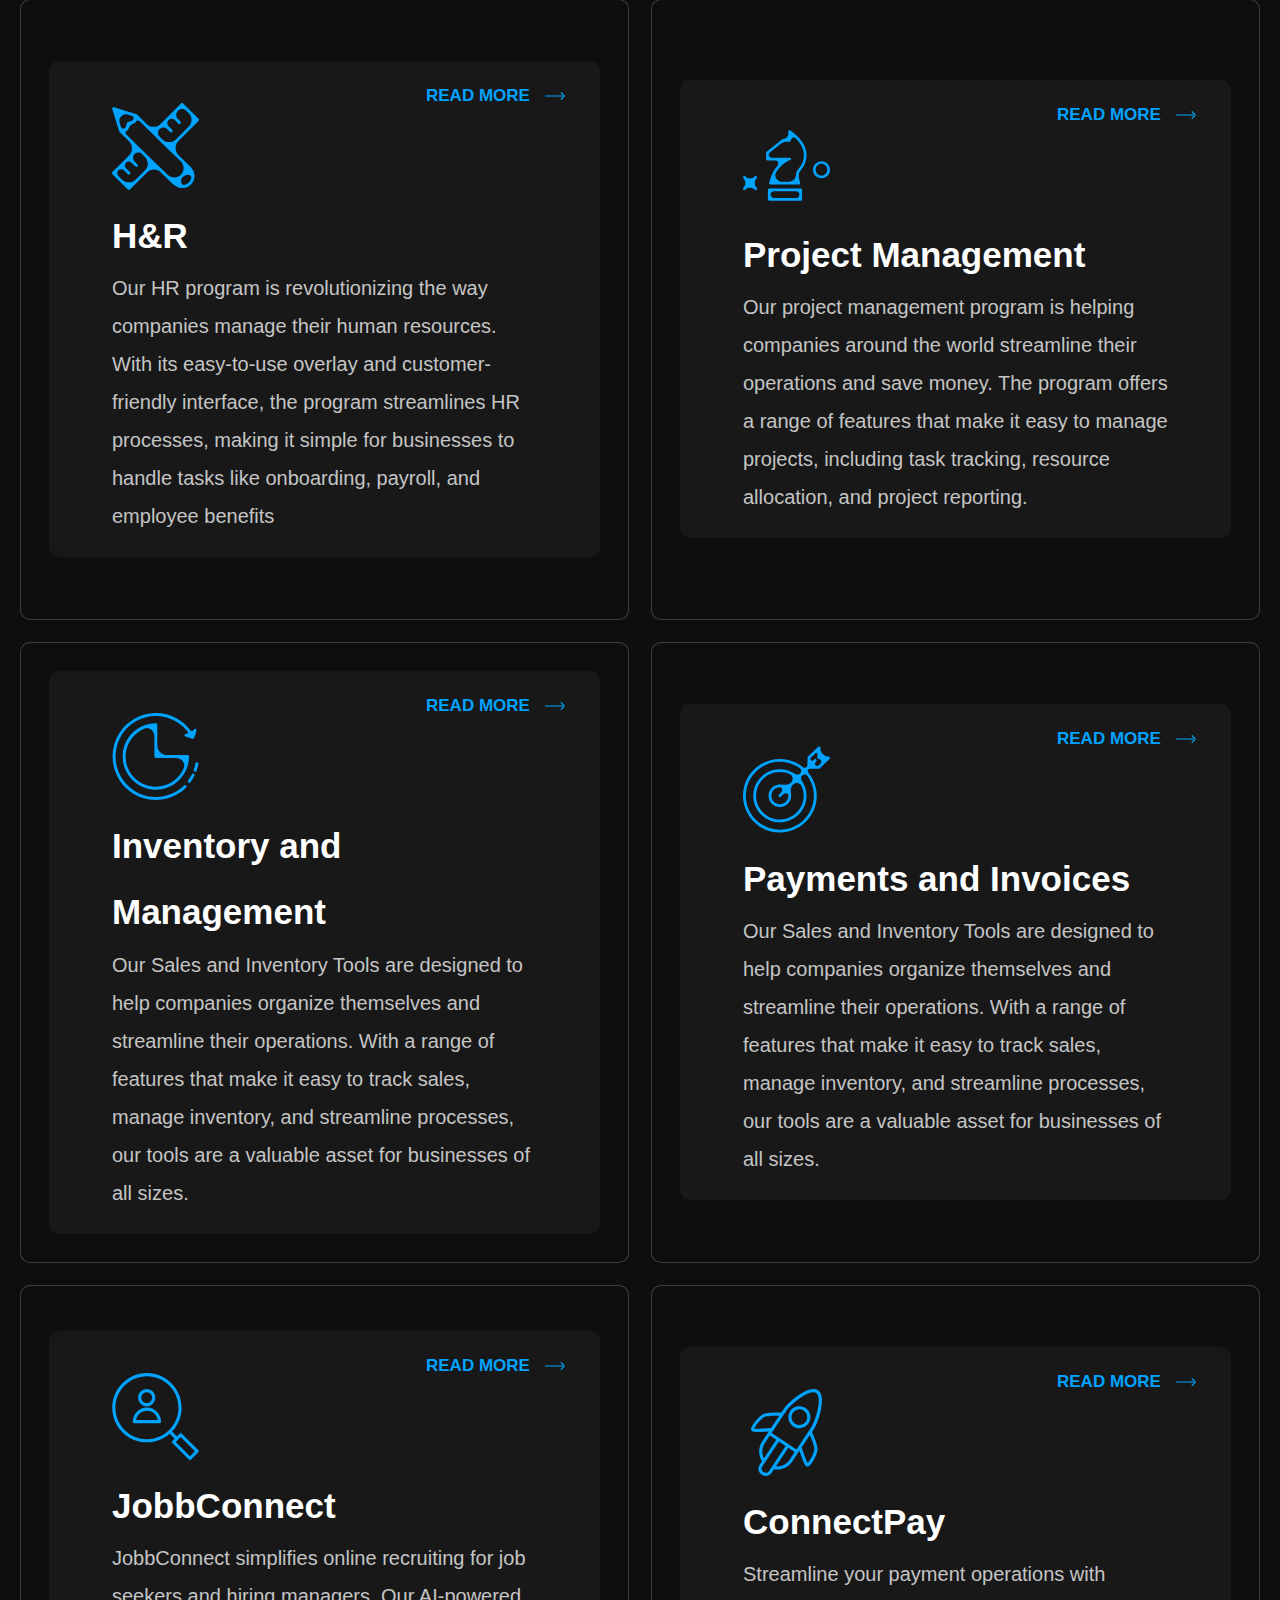
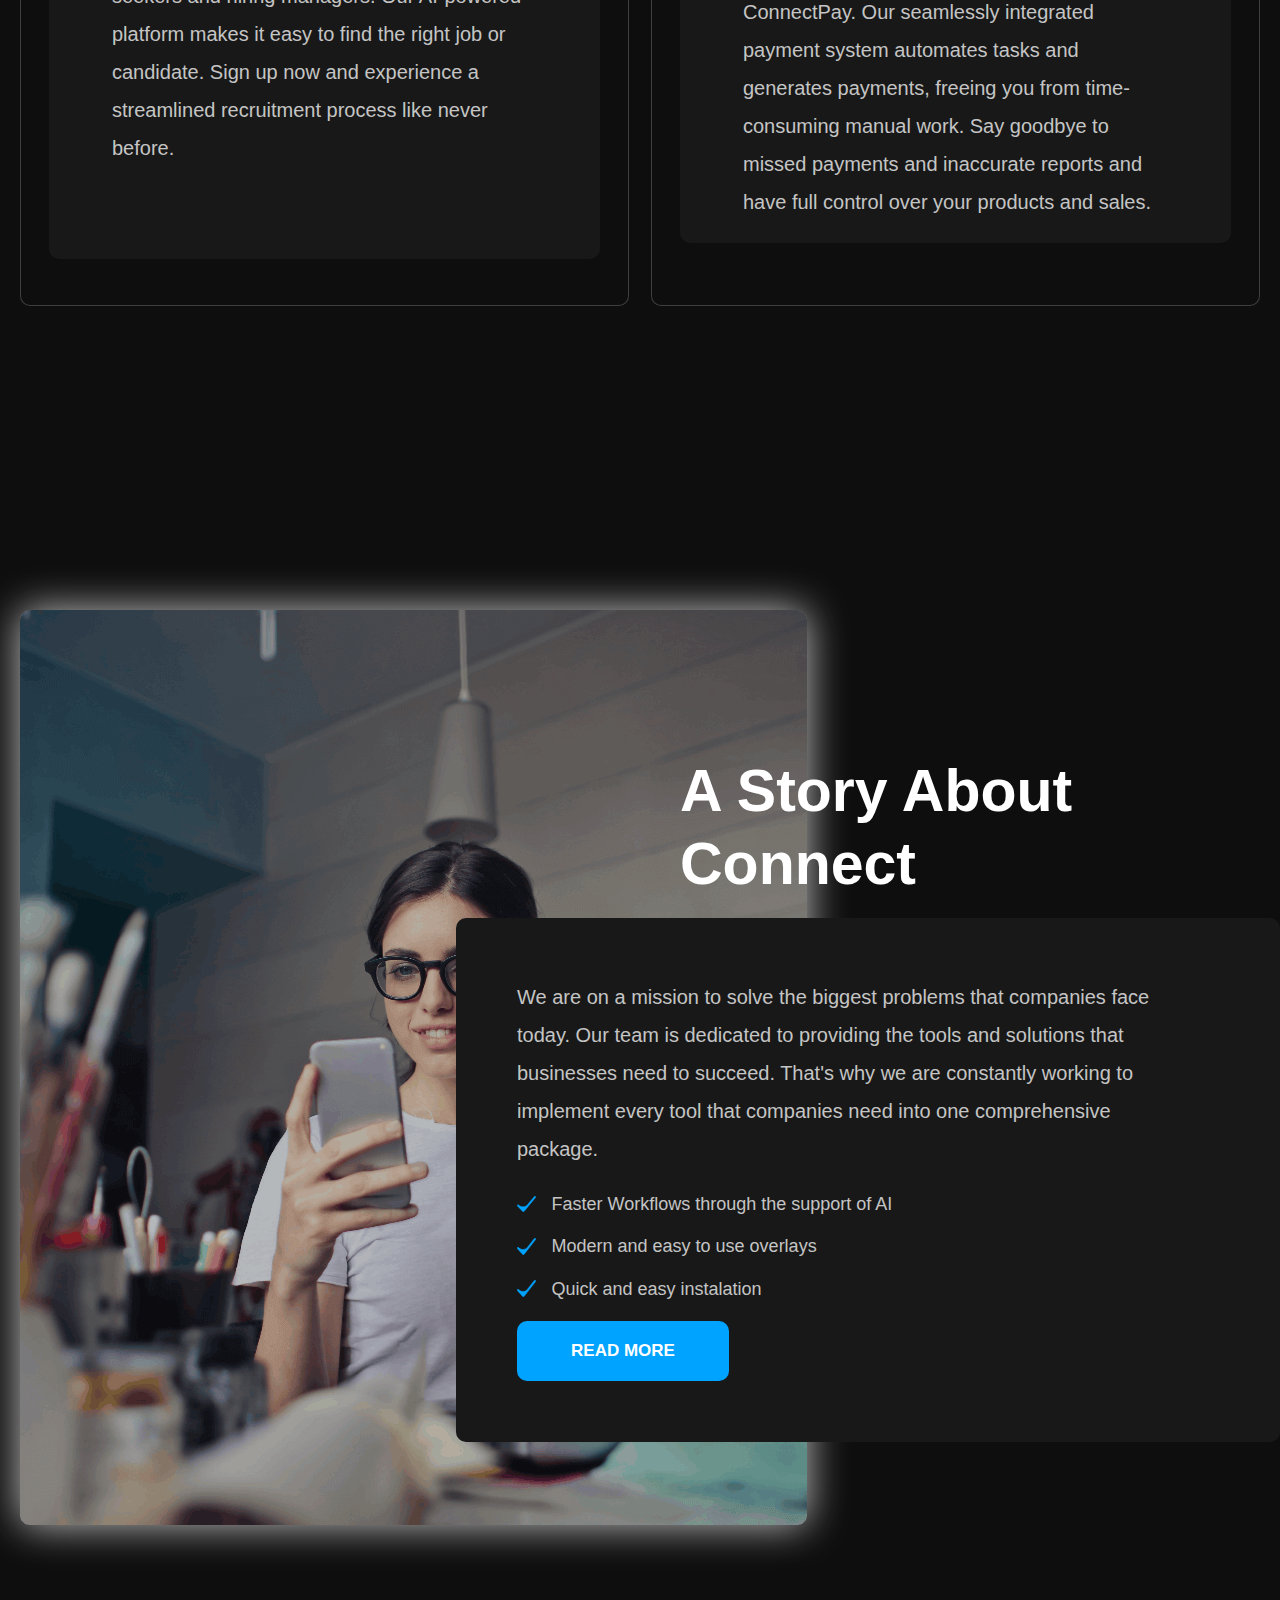
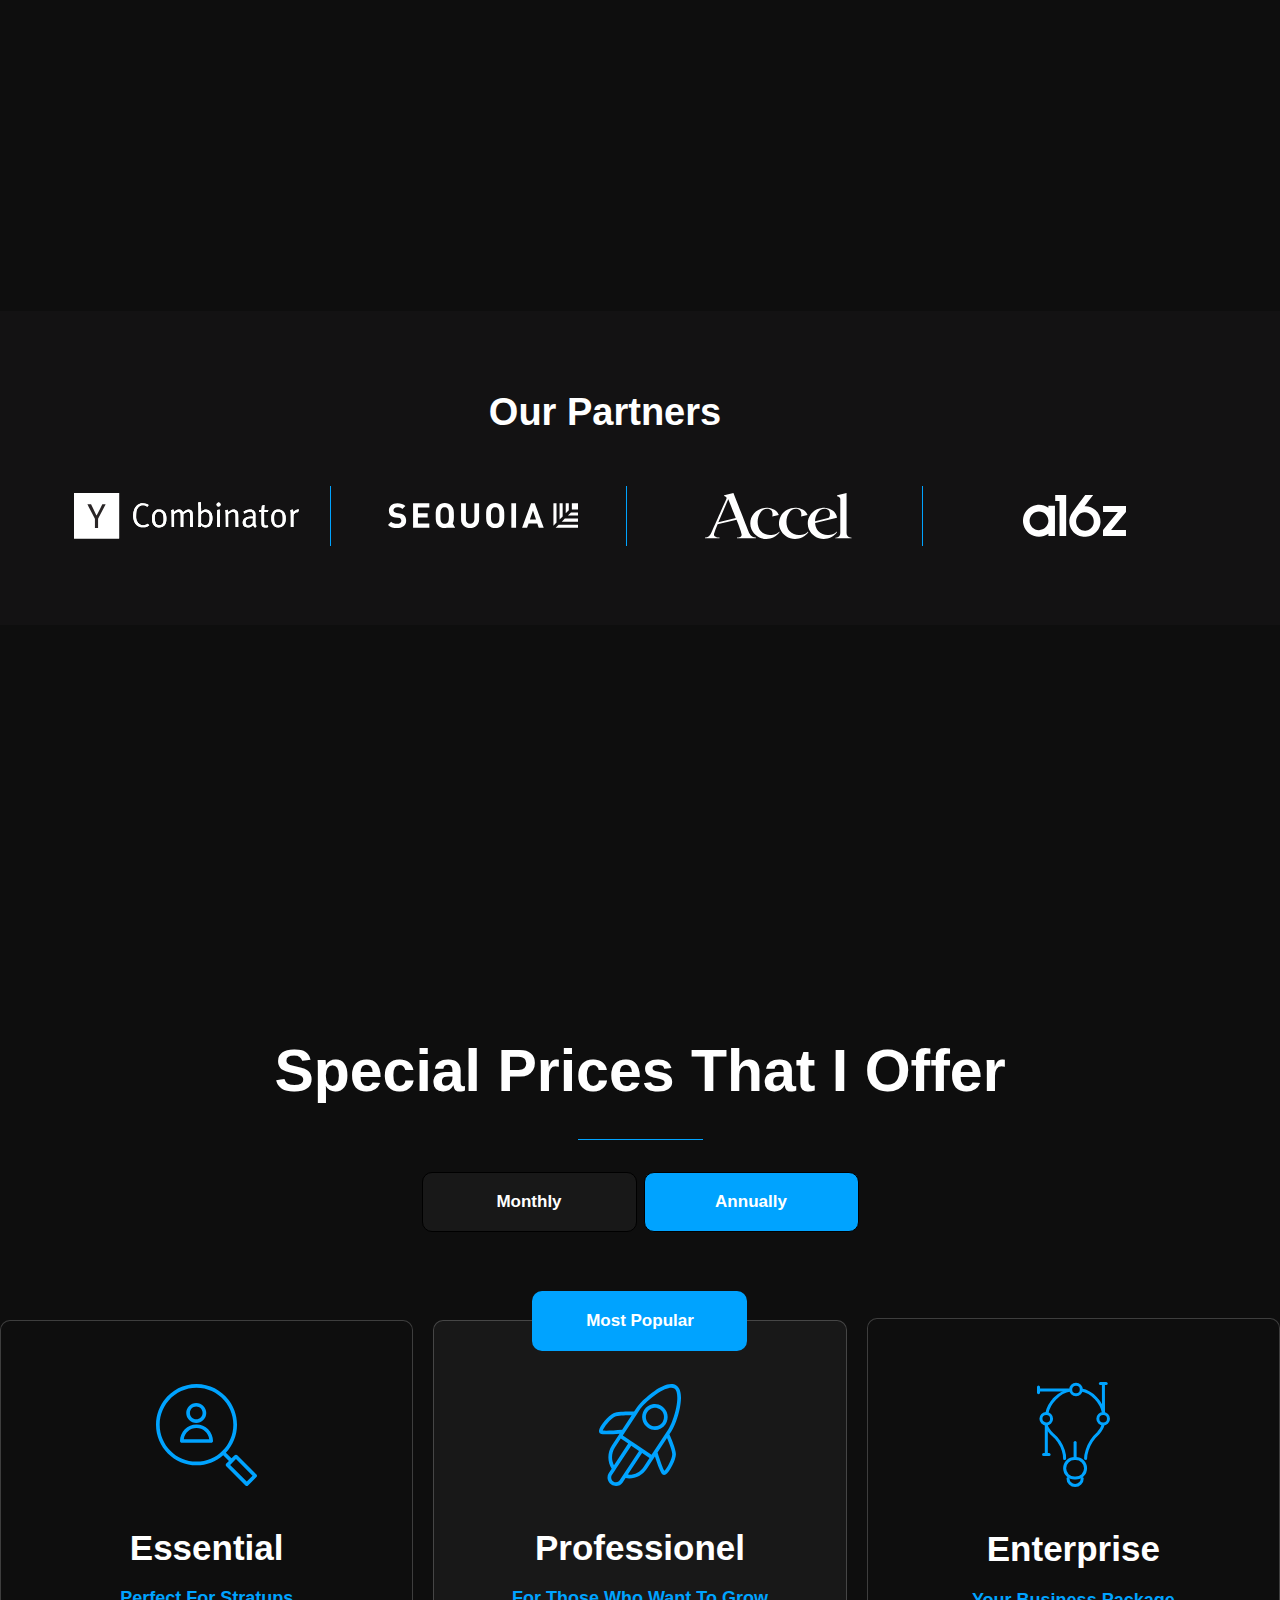
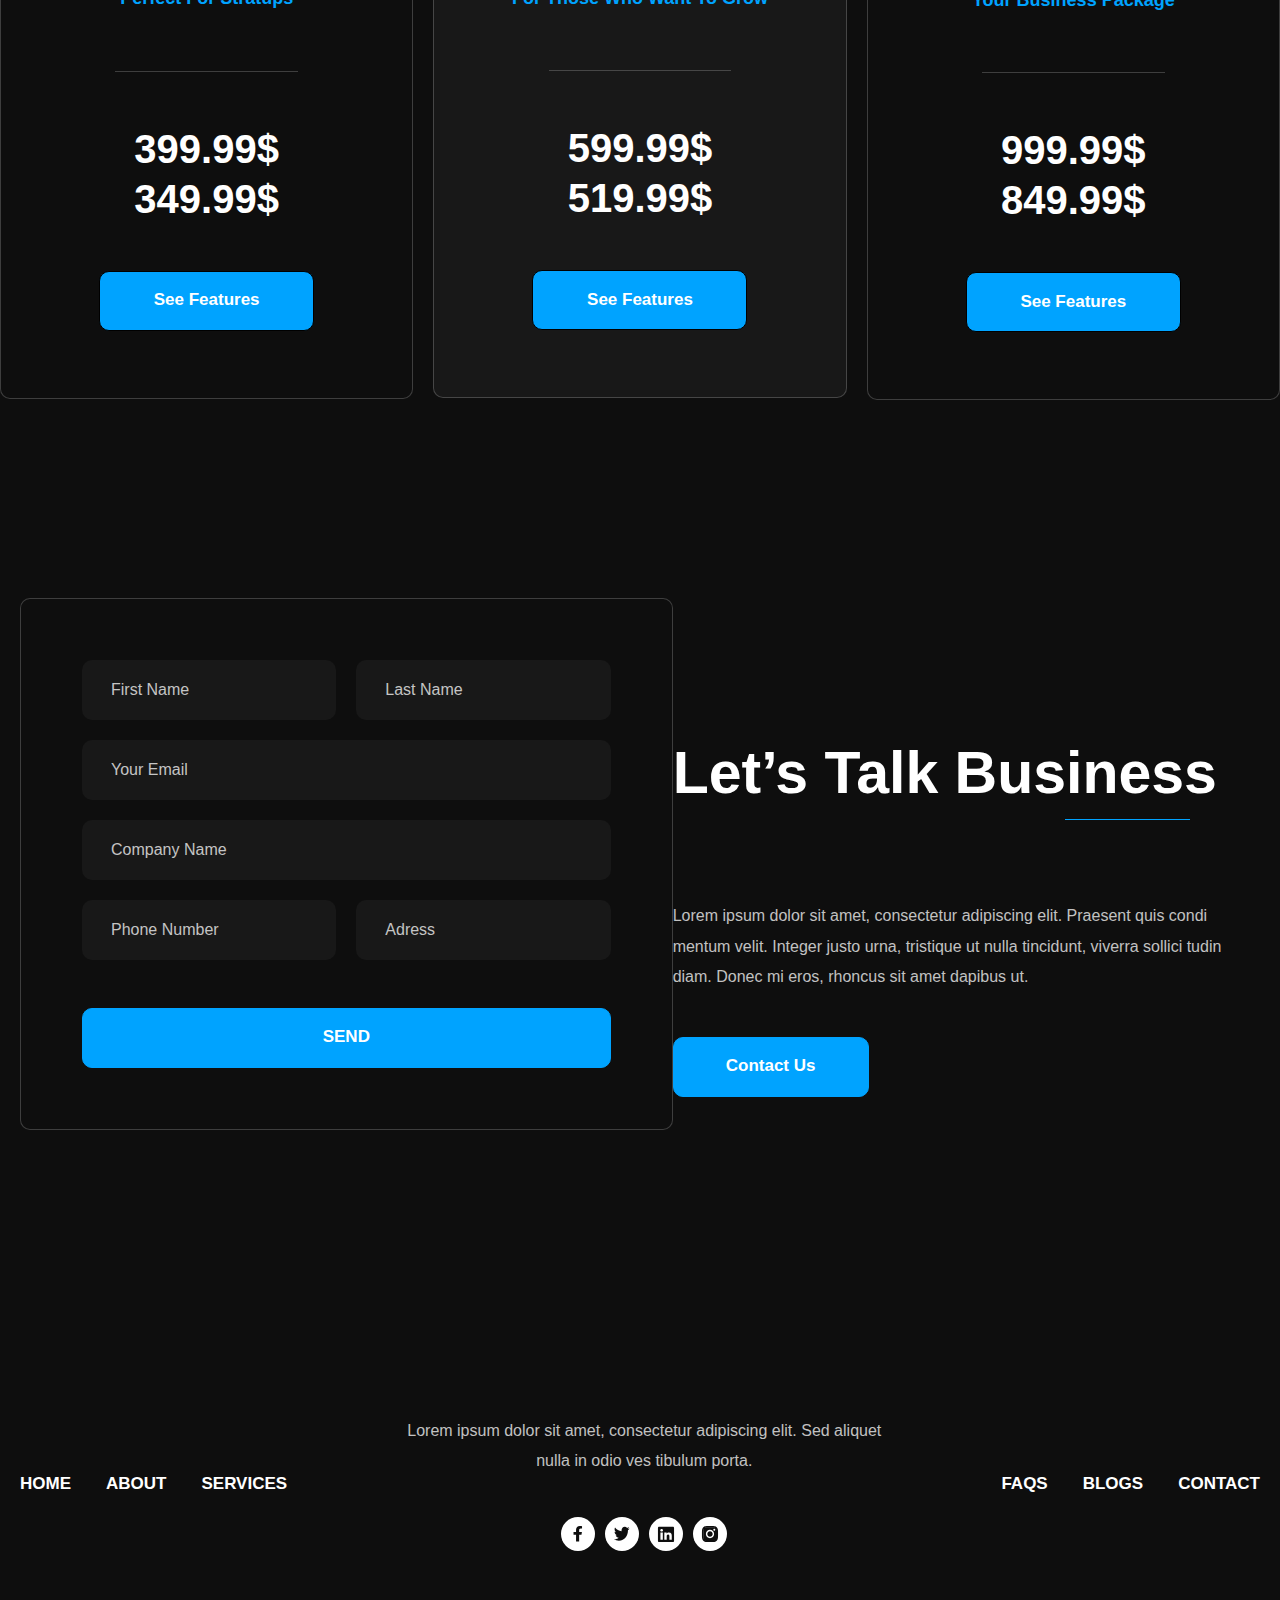
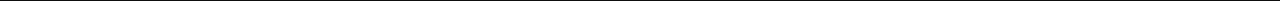
==== commit 56f3b3e6: "1.6 versiya" ====
--- a/index.html
+++ b/index.html
@@ -6,6 +6,7 @@
     <meta name="viewport" content="width=device-width, initial-scale=1.0" />
     <link rel="stylesheet" href="./css/main.css"/>
     <link rel="stylesheet" href="./css/main2.css">
+    <link rel="stylesheet" href="./css/main3.css">
     <link rel="stylesheet" href="https://cdnjs.cloudflare.com/ajax/libs/wow/1.1.2/wow.min.js">
     <link rel="stylesheet" href="https://cdnjs.cloudflare.com/ajax/libs/animate.css/4.1.1/animate.min.css" />
     <title>Document</title>
@@ -36,7 +37,7 @@
             <div class="header-btn-box">
                 <button class="search-btn">
                     <img src="./img/search.svg" alt="" />
-                    <input type="text" class="search-inp">
+                    <!-- <input type="text" class="search-inp"> -->
                 </button>
                 <button class="hamburger-btn">
                     <img src="./img/hamburger.svg" alt="" />
@@ -45,7 +46,7 @@
         </div>
         <div class="hiddem-navbar">
             <div class="hiddem-navbar-container">
-                <img src="./img/icons8-x-50.png" alt="" class="x_btn">
+                <img src="./close-svgrepo-com (2).svg" alt="" class="x_btn">
                 <div class="bg-del"></div>
                 <ul class="nav-list-hidden">
                     <li class="nav-item">
@@ -529,9 +530,9 @@
                 </div>
             </div>
             <ul class="footer-nav-list">
-                <li class="footer-nav-item"><a href="#" class="footer-nav-link">FAQS</a></li>
-                <li class="footer-nav-item"><a href="#" class="footer-nav-link">BLOGS</a></li>
-                <li class="footer-nav-item"><a href="#" class="footer-nav-link">CONTACT</a></li>
+                <li class="footer-nav-item"><a href="./services.html#questions" class="footer-nav-link">FAQS</a></li>
+                <li class="footer-nav-item"><a href="./about.html#success" class="footer-nav-link">BLOGS</a></li>
+                <li class="footer-nav-item"><a href="#contact" class="footer-nav-link">CONTACT</a></li>
             </ul>
         </div>
     </footer>
--- a/css/main.css
+++ b/css/main.css
@@ -214,9 +214,11 @@
 
 @media(max-width:768px) {
     .prices-container {
-        height: 2470px;
-    }
-
+        height: 1865px;
+    }
+    .prices{
+        padding-top: 200px;
+    }
     .prices-card-container {
         padding-left: 20px;
         padding-right: 20px;
@@ -226,6 +228,27 @@
         flex-direction: column;
         gap: 35px;
     }
+    .prices-card{
+        padding-top: 30px;
+        padding-bottom: 30px;
+    }
+    .prices-card-img{
+        width: 82px;
+        height: 82px;
+    }
+    .prices-title{
+        margin-top: 10px;
+        font-size: 28px;
+    }
+    .prices-card-text{
+        margin-bottom: 25px;
+    }
+    .prices-card-line{
+        margin-bottom: 25px;
+    }
+    .prices-card-number-text{
+        font-size: 28px;
+    }
 }
 
 @media(max-width:378px) {
@@ -381,6 +404,7 @@
     line-height: 190%;
     border: 1px solid rgb(0, 163, 255);
     transition: all .3s;
+    cursor: pointer;
 }
 
 .send:hover {
@@ -452,7 +476,9 @@
     .contact {
         padding-bottom: 120px;
     }
-
+    .contact-title{
+        font-size: 40px;
+    }
     .form {
         padding: 40px;
     }
@@ -462,22 +488,24 @@
     }
 
     .contact-container {
-        flex-direction: column;
+        flex-direction: column-reverse;
+        gap: 20px;
     }
 
     .contact-right {
         margin-top: 100px;
+        margin-top: 0;
     }
 
     .contact-line {
-        margin-bottom: 50px;
+        margin-bottom: 30px;
     }
 }
 
 @media(max-width:378px) {
     .contact {
         padding-top: 70px;
-        padding-bottom: 90px;
+        padding-bottom: 70px;
     }
 
     .contact-right {
@@ -488,17 +516,21 @@
         padding: 20px;
         gap: 10px;
     }
-
+    .mini-inp{
+        padding-left: 29px;
+    }
     .contact-top-inp {
         gap: 10px;
-    }
-
+        flex-wrap: wrap;
+    }
+    .contact-bottom-inp{
+        flex-wrap: wrap;
+    }
     .contact-bottom-inp {
         gap: 10px;
     }
-
     .contact-title {
-        font-size: 40px;
+        font-size: 30px;
         text-align: center;
     }
 
@@ -731,7 +763,7 @@
         padding-top: 50px;
         padding-bottom: 110px;
     }
-
+  
     .about-hero-container {
         flex-direction: column-reverse;
     }
@@ -764,7 +796,7 @@
     }
 
     .about-hero-title {
-        font-size: 54px;
+        font-size: 44px;
         margin-bottom: 20px;
     }
 }
@@ -776,7 +808,7 @@
     }
 
     .about-hero-title {
-        font-size: 40px;
+        font-size: 30px;
         text-align: center;
         font-weight: 600;
         margin-bottom: 10px;
@@ -941,7 +973,7 @@
     }
 
     .success-title {
-        font-size: 50px;
+        font-size: 40px;
         font-style: 600px;
     }
 
@@ -955,7 +987,7 @@
     }
 
     .success-title {
-        font-size: 35px;
+        font-size: 30px;
         font-weight: 600;
         margin-bottom: 60px;
     }
@@ -998,6 +1030,15 @@
     .choise-box {
         gap: 20px;
     }
+    .choise-ul-box{
+        flex-direction: column;
+        gap: 20px;
+        justify-content: center;
+    }
+    .choise-nav-list{
+        max-width: 220px;
+        width: 100%;
+    }
 }
 
 .team {
@@ -1032,7 +1073,10 @@
     width: 100%;
     height: 593px;
     border-radius: 10px;
-    background: rgb(196, 196, 196);
+
+    background-image:linear-gradient(rgba(255, 0, 0, 0.331) ,  rgba(0, 128, 0, 0.422))  , url(../img/worker-avatar-design-vector-8188935.jpg) ;
+    background-size: cover;
+    background-position: center;
     display: flex;
     align-items: center;
     justify-content: end;
@@ -1178,7 +1222,7 @@
     }
 
     .services-hero-title {
-        font-size: 55px;
+        font-size: 40px;
         margin-bottom: 20px;
     }
 
@@ -1259,7 +1303,11 @@
     height: 129px;
     object-fit: cover;
 }
-
+@media(min-width:768px){
+    .popular-link{
+        display: none;
+    }
+}
 @media(max-width:768px) {
     .popular {
         padding-top: 93px;
@@ -1269,7 +1317,9 @@
     .popular-link {
         margin-bottom: 60px;
     }
-
+    .popular-title{
+        font-size: 40px;
+    }
     .popular-logo-box {
         transition: all .5s;
         overflow: hidden;
--- a/css/main2.css
+++ b/css/main2.css
@@ -81,15 +81,15 @@
     cursor: pointer;
 }
 .x_btn{
-    width: 30px;
-    height: 30px;
+    width: 20px;
+    height: 20px;
     object-fit: cover;
     position: absolute;
     top: 32px;
     left: 80%;
 }
 .search-btn{
-    max-width: 293px;
+    max-width: 28px;
     width: 100%;
     display: flex;
     flex-direction: row-reverse;
@@ -270,15 +270,15 @@
     .hero-container {
         flex-direction: column-reverse;
         gap: 25px;
+        font-size: 20px;
     }
 
     .hero-title {
         text-align: center;
-        font-size: 50px;
+        font-size: 40px;
         font-weight: 600;
     }
 }
-
 @media(max-width:378px) {
     .hero {
         padding-top: 35px;
@@ -660,12 +660,18 @@
     }
 
     .design-right-title {
-        font-size: 55px;
+        font-size: 35px;
         font-weight: 600;
     }
-
+    
     .design-right-text {
-        margin-bottom: 70px;
+        margin-bottom: 50px;
+        font-size: 17px;
+        line-height: 22px;
+    }
+    .vision-btn-text{
+        font-size: 17px;
+        line-height: 22px;
     }
 }
 
@@ -723,786 +729,3 @@
     }
 }
 
-.business {
-    padding-top: 133px;
-    padding-bottom: 112px;
-}
-
-.business-container {
-    padding-left: 20px;
-    padding-right: 20px;
-    max-width: 1367px;
-    width: 100%;
-    margin-left: auto;
-    margin-right: auto;
-    display: flex;
-    align-items: center;
-    gap: 20px;
-}
-
-.business-title {
-    max-width: 430px;
-    width: 100%;
-    color: rgb(255, 255, 255);
-    font-family: Syne, sans-serif;
-    font-size: 59px;
-    font-weight: 700;
-    line-height: 48px;
-    margin-bottom: 25px;
-}
-
-.business-text {
-    margin-top: 25px;
-    margin-bottom: 19px;
-    color: rgb(255, 255, 255);
-    font-family: Syne, sans-serif;
-    font-size: 20px;
-    font-weight: 400;
-    line-height: 25.2px;
-}
-
-.book-link {
-    margin-top: 19px;
-    max-width: 288px;
-    width: 100%;
-    height: 48px;
-    display: flex;
-    align-items: center;
-    justify-content: center;
-    border-radius: 10px;
-    background: rgb(0, 163, 255);
-    border: 1px solid rgb(0, 163, 255);
-    text-decoration: none;
-    color: rgb(255, 255, 255);
-    font-family: Syne, sans-serif;
-    font-size: 16px;
-    font-weight: 700;
-    line-height: 24px;
-    transition: all .3s;
-}
-
-.book-link:hover {
-    background-color: transparent;
-}
-
-.business-img {
-    max-width: 813px;
-    width: 100%;
-    height: 542px;
-    object-fit: cover;
-    filter: drop-shadow(0 0 20px rgba(187, 187, 187, 0.51));
-}
-
-@media(max-width:768px) {
-    .business {
-        padding-top: 65px;
-        padding-bottom: 100px;
-    }
-
-    .business-container {
-        flex-direction: column;
-    }
-
-    .business-img {
-        max-width: 685px;
-        height: 427px;
-    }
-}
-
-@media(max-width:378px) {
-    .business {
-        padding-top: 90px;
-        padding-bottom: 80px;
-    }
-
-    .business-title {
-        text-align: center;
-        font-size: 40px;
-        font-weight: 500;
-    }
-
-    .business-text {
-        line-height: 120%;
-    }
-
-    .business-img {
-        max-width: 340px;
-        width: 100%;
-        height: 250px;
-        display: block;
-    }
-}
-
-.creating {
-    padding-top: 112px;
-    padding-bottom: 104px;
-}
-
-.creating-container {
-    max-width: 1566px;
-    width: 100%;
-    margin-left: auto;
-    margin-right: auto;
-    padding-left: 20px;
-    padding-right: 20px;
-}
-
-.creating-top-box {
-    display: flex;
-    align-items: center;
-    justify-content: space-between;
-    margin-bottom: 39px;
-}
-
-.creating-top-box-title {
-    max-width: 650px;
-    width: 100%;
-    color: rgb(255, 255, 255);
-    font-family: Syne, sans-serif;
-    font-size: 59px;
-    font-weight: 700;
-    line-height: 125.5%;
-    position: relative;
-}
-
-.line-box {
-    max-width: 272px;
-    width: 100%;
-    display: flex;
-    flex-direction: column;
-    gap: 13px;
-    position: relative;
-    right: -170px;
-    bottom: 40px;
-}
-
-.line-box-top-line {
-    display: inline-block;
-    max-width: 125px;
-    width: 100%;
-    height: 1px;
-    background-color: rgb(0, 163, 255);
-}
-
-.line-box-bottom-line {
-    display: inline-block;
-    max-width: 238px;
-    width: 100%;
-    height: 1px;
-    background-color: rgb(0, 163, 255);
-    margin-left: 34px;
-}
-
-.creating-top-box-text {
-    max-width: 770px;
-    width: 100%;
-    color: rgb(255, 255, 255);
-    font-family: Syne, sans-serif;
-    font-size: 20px;
-    font-weight: 500;
-    line-height: 190%;
-    padding-left: 46px;
-    border-left: 1px solid rgba(255, 255, 255, 0.2);
-}
-
-.creating-center-box {
-    margin-top: 39px;
-    display: flex;
-    gap: 20px;
-    margin-bottom: 42px;
-}
-
-.creating-center-box-card {
-    width: 100%;
-    box-sizing: border-box;
-    border: 1.5px solid rgba(255, 255, 255, 0.2);
-    border-radius: 10px;
-    background: rgb(14, 14, 14);
-    padding-top: 50px;
-    padding-bottom: 50px;
-    padding-left: 52px;
-    display: flex;
-    flex-direction: column;
-}
-
-.creating-card-title {
-    color: rgb(0, 163, 255);
-    font-family: Syne, sans-serif;
-    font-size: 18px;
-    font-weight: 700;
-    line-height: 190%;
-    margin-bottom: 7px;
-}
-
-.creating-card-title2 {
-    color: rgb(255, 255, 255);
-    font-family: Syne, sans-serif;
-    font-size: 35px;
-    font-weight: 700;
-    line-height: 190%;
-    margin-bottom: 14px;
-}
-
-.creating-card-text {
-    max-width: 237px;
-    width: 100%;
-    color: rgba(255, 255, 255, 0.75);
-    font-family: Syne, sans-serif;
-    font-size: 18px;
-    font-weight: 500;
-    line-height: 190%;
-    margin-bottom: 23px;
-}
-
-.creating-link {
-    max-width: 157px;
-    width: 100%;
-    color: rgb(0, 163, 255);
-    font-family: Syne, sans-serif;
-    font-size: 17px;
-    font-weight: 700;
-    line-height: 190%;
-    text-decoration: none;
-    display: flex;
-    align-items: center;
-    gap: 15px;
-}
-
-.arrow {
-    transition: all .3s;
-}
-
-.creating-link:hover .arrow {
-    transform: translateX(15px);
-}
-
-.creating-bottom-box {
-    margin-top: 42px;
-    display: grid;
-    grid-template-columns: repeat(2, 1fr);
-    grid-template-rows: repeat(2, 1fr);
-    grid-column-gap: 103px;
-    grid-row-gap: 23px;
-}
-
-.creating-bottom-box-title {
-    color: rgb(255, 255, 255);
-    font-family: Syne, sans-serif;
-    font-size: 17px;
-    font-weight: 700;
-    line-height: 190%;
-    padding-bottom: 8px;
-    border-bottom: 1px solid rgb(0, 163, 255);
-}
-
-@media(max-width:1050px) {
-    .creating {
-        padding-top: 100px;
-    }
-
-    .creating-top-box {
-        flex-direction: column;
-    }
-
-    .creating-top-box-title {
-        text-align: center;
-        font-style: 50px;
-        font-weight: 600;
-        line-height: 120%;
-    }
-
-    .line-box {
-        display: none;
-    }
-
-    .creating-top-box-text {
-        padding-left: 0;
-        border-left: none;
-        line-height: 150%;
-        text-align: justify;
-    }
-
-    .creating-center-box {
-        display: grid;
-        grid-template-columns: repeat(2, 1fr);
-        grid-template-rows: repeat(2, 1fr);
-        grid-column-gap: 15px;
-        grid-row-gap: 15px;
-        overflow: hidden;
-        max-width: 770px;
-        margin-left: auto;
-        margin-right: auto;
-    }
-
-    .creating-bottom-box-title {
-        line-height: 100%;
-    }
-}
-.h-665{
-    height: 665px;
-}   
-@media(max-width:768px) {
-    .creating-center-box {
-        display: flex;
-        flex-direction: column;
-        align-items: center;
-    }
-}
-
-@media(max-width:478px) {
-    .creating {
-        padding-top: 80px;
-        padding-bottom: 90px;
-    }
-
-    .creating-top-box-title {
-        font-size: 40px;
-        margin-bottom: 15px;
-        font-weight: 500;
-    }
-
-    .creating-top-box-text {
-        line-height: 150%;
-        font-weight: 400;
-    }
-   
-    .creating-center-box-card {
-        padding: 30px;
-    }
-
-    .creating-card-title2 {
-        font-size: 30px;
-    }
-
-    .creating-bottom-box {
-        display: grid;
-        grid-template-columns: 1fr;
-        grid-template-rows: repeat(4, 1fr);
-        grid-row-gap: 35px;
-    }
-}
-
-.brands {
-    padding-top: 104px;
-    padding-bottom: 152px;
-}
-
-.brands-container {
-    max-width: 1500px;
-    width: 100%;
-    margin-left: auto;
-    margin-right: auto;
-    padding-left: 20px;
-    padding-right: 20px;
-}
-
-.brands-title {
-    max-width: 744px;
-    width: 100%;
-    margin-left: auto;
-    margin-right: auto;
-    color: rgb(255, 255, 255);
-    font-family: Syne, sans-serif;
-    font-size: 59px;
-    font-weight: 700;
-    line-height: 125.5%;
-    text-align: center;
-    margin-bottom: 14px;
-}
-
-.brands-line-box {
-    margin-top: 14px;
-    margin-bottom: 37px;
-    display: flex;
-    flex-direction: column;
-    align-items: center;
-    justify-content: center;
-    gap: 16px;
-}
-
-.brands-line-box-top-line {
-    max-width: 125px;
-    width: 100%;
-    height: 1px;
-    background-color: rgb(0, 163, 255);
-}
-
-.brands-line-box-bottom-line {
-    max-width: 238px;
-    width: 100%;
-    height: 1px;
-    background-color: rgb(0, 163, 255);
-}
-
-.brands-card-container {
-    width: 100%;
-    margin-top: 37px;
-    display: grid;
-    grid-template-columns: repeat(2, 1fr);
-    grid-template-rows: repeat(3, 1fr);
-    grid-column-gap: 22px;
-    grid-row-gap: 22px;
-}
-
-.brands-card-border {
-    width: 100%;
-    border: 1.5px solid rgba(255, 255, 255, 0.2);
-    border-radius: 10px;
-    background: rgb(14, 14, 14);
-    padding: 28px;
-    display: flex;
-    align-items: center;
-    justify-content: center;
-}
-
-.brands-card {
-    position: relative;
-    width: 100%;
-    border-radius: 10px;
-    background: rgb(24, 24, 24);
-    padding-top: 42px;
-    padding-left: 63px;
-    padding-right: 63px;
-    padding-bottom: 22px;
-}
-
-.card-icon {
-    width: 87px;
-    height: 87px;
-    margin-bottom: 9px;
-}
-
-.read-more {
-    position: absolute;
-    top: 19px;
-    right: 17px;
-}
-
-.brands-card-title {
-    color: rgb(255, 255, 255);
-    font-family: Syne, sans-serif;
-    font-size: 35px;
-    font-weight: 700;
-    line-height: 190%;
-}
-
-.brands-card-text {
-    max-width: 559px;
-    width: 100%;
-    color: rgba(255, 255, 255, 0.75);
-    font-family: Syne, sans-serif;
-    font-size: 20px;
-    font-weight: 500;
-    line-height: 190%;
-}
-
-.padding-card {
-    padding-bottom: 92px;
-}
-
-@media(max-width:1150px) {
-    .brands {
-        padding-bottom: 130px;
-    }
-
-    .brands-title {
-        font-size: 50px;
-    }
-
-    .brands-card-container {
-        display: flex;
-        flex-direction: column;
-    }
-
-    .brands-card {
-        padding: 40px;
-    }
-
-    .card-icon {
-        margin-top: 20px;
-    }
-
-    .brands-card-title {
-        font-style: 30px;
-        line-height: 110%;
-        margin-bottom: 10px;
-    }
-
-    .brands-card-text {
-        line-height: 110%;
-    }
-}
-
-@media(max-width:378px) {
-    .brands {
-        padding-top: 90px;
-        padding-bottom: 100px;
-    }
-    .brands-card-border{
-        padding: 15px;
-    }
-    .brands-title {
-        font-size: 33px;
-        font-weight: 600;
-    }
-
-    .brands-card {
-        padding: 15px;
-        display: flex;
-        flex-direction: column;
-        align-items: center;
-    }
-
-    .brands-card-title {
-        text-align: center;
-        font-size: 25px;
-    }
-
-    .brands-card-text {
-        line-height: 100%;
-        text-align: justify;
-    }
-
-    .card-icon {
-        margin-top: 35px;
-        width: 70px;
-        height: 70px;
-        text-align: center;
-    }
-}
-
-.story {
-    padding-top: 152px;
-    padding-bottom: 386px;
-}
-
-.story-container {
-    max-width: 1486px;
-    width: 100%;
-    margin-left: auto;
-    margin-right: auto;
-    padding-left: 20px;
-    padding-right: 20px;
-    position: relative;
-}
-
-.story-img {
-    max-width: 787px;
-    width: 100%;
-    height: 915px;
-    display: block;
-    object-fit: cover;
-    filter: drop-shadow(0 0 20px rgb(196, 196, 196));
-}
-
-.story-right {
-    max-width: 824px;
-    width: 100%;
-    position: absolute;
-    top: 145px;
-    right: 0;
-}
-
-.story-right-title {
-    max-width: 600px;
-    width: 100%;
-    color: rgb(255, 255, 255);
-    font-family: Syne, sans-serif;
-    font-size: 59px;
-    font-weight: 700;
-    line-height: 125.5%;
-    text-align: left;
-    margin-left: auto;
-    margin-bottom: 16px;
-}
-
-.story-right-box {
-    margin-top: 16px;
-    width: 100%;
-    border-radius: 10px;
-    background: rgb(24, 24, 24);
-    padding-top: 60px;
-    padding-left: 61px;
-    padding-right: 101px;
-    padding-bottom: 61px;
-}
-
-.story-right-text {
-    color: rgba(255, 255, 255, 0.75);
-    font-family: Syne, sans-serif;
-    font-size: 20px;
-    font-weight: 500;
-    line-height: 190%;
-    margin-bottom: 19px;
-}
-
-.story-list {
-    list-style: none;
-    display: flex;
-    flex-direction: column;
-    gap: 8px;
-    margin-bottom: 15px;
-}
-
-.story-item {
-    display: flex;
-    align-items: center;
-    gap: 15px;
-    color: rgba(255, 255, 255, 0.75);
-    font-family: Syne, sans-serif;
-    font-size: 18px;
-    font-weight: 500;
-    line-height: 190%;
-}
-
-.read-more-btn {
-    margin-top: 15px;
-    max-width: 212px;
-    height: 60px;
-    border-radius: 10px;
-    background: rgb(0, 163, 255);
-    display: flex;
-    align-items: center;
-    justify-content: center;
-    text-decoration: none;
-    color: rgb(255, 255, 255);
-    font-family: Syne, sans-serif;
-    font-size: 17px;
-    font-weight: 700;
-    line-height: 190%;
-}
-
-@media(max-width:768px) {
-    .story {
-        padding-top: 130px;
-        padding-bottom: 300px;
-    }
-
-    .story-right-title {
-        text-align: center;
-    }
-
-    .story-img {
-        display: none;
-    }
-
-    .story-right {
-        position: relative;
-        height: auto;
-        top: 0;
-    }
-
-    .story-right-text {
-        line-height: 150%;
-    }
-
-    .story-right-title {
-        font-size: 55px;
-        margin: 0;
-        margin-left: auto;
-        margin-right: auto;
-    }
-
-    .story-item {
-        line-height: 110%;
-    }
-
-    .story-right-box {
-        padding: 60px;
-    }
-}
-
-@media(max-width:378px) {
-    .story {
-        padding-top: 100px;
-        padding-bottom: 150px;
-    }
-
-    .story-right-title {
-        font-size: 30px;
-        font-weight: 600;
-    }
-
-    .story-right-box {
-        padding: 25px;
-    }
-
-    .story-item {
-        font-size: 13px;
-    }
-}
-
-.partners {
-    background-color: rgba(41, 37, 38, 0.2);
-    padding-top: 79px;
-    padding-bottom: 79px;
-}
-
-.partners-conntainer {
-    max-width: 1156px;
-    width: 100%;
-    margin-left: auto;
-    margin-right: auto;
-    display: flex;
-    flex-direction: column;
-    gap: 52px;
-}
-
-.partners-title {
-    color: rgb(255, 255, 255);
-    font-family: Montserrat, sans-serif;
-    font-size: 38px;
-    font-weight: 700;
-    line-height: 44px;
-    text-transform: capitalize;
-    text-align: center;
-    margin-right: 70px;
-}
-
-.partners-logo-box {
-    max-width: 1156px;
-    width: 100%;
-    display: flex;
-    align-items: center;
-    justify-content: space-between;
-}
-
-.partners-logo-link {
-    display: flex;
-    align-items: center;
-    justify-content: center;
-    height: 60px;
-    border-right: 1px solid rgb(0, 163, 255);
-    padding-right: 18px;
-}
-
-.partners-logo {
-    height: 100px;
-}
-
-.border-none {
-    border-right: none;
-}
-
-@media(max-width:950px) {
-    .partners-logo {
-        width: 200px;
-        height: 80px;
-    }
-}
-
-@media(max-width:768px) {
-    .partners-logo-box {
-        flex-wrap: wrap;
-        justify-content: center;
-        gap: 10px;
-    }
-
-    .partners-title {
-        margin-right: 0;
-    }
-
-    .partners-logo-link {
-        border: none;
-    }
-}--- a/css/main3.css
+++ b/css/main3.css
@@ -0,0 +1,832 @@
+.business {
+    padding-top: 133px;
+    padding-bottom: 112px;
+}
+
+.business-container {
+    padding-left: 20px;
+    padding-right: 20px;
+    max-width: 1367px;
+    width: 100%;
+    margin-left: auto;
+    margin-right: auto;
+    display: flex;
+    align-items: center;
+    gap: 20px;
+}
+
+.business-title {
+    max-width: 430px;
+    width: 100%;
+    color: rgb(255, 255, 255);
+    font-family: Syne, sans-serif;
+    font-size: 59px;
+    font-weight: 700;
+    line-height: 48px;
+    margin-bottom: 25px;
+}
+
+.business-text {
+    margin-top: 25px;
+    margin-bottom: 19px;
+    color: rgb(255, 255, 255);
+    font-family: Syne, sans-serif;
+    font-size: 20px;
+    font-weight: 400;
+    line-height: 25.2px;
+}
+
+.book-link {
+    margin-top: 19px;
+    max-width: 288px;
+    width: 100%;
+    height: 48px;
+    display: flex;
+    align-items: center;
+    justify-content: center;
+    border-radius: 10px;
+    background: rgb(0, 163, 255);
+    border: 1px solid rgb(0, 163, 255);
+    text-decoration: none;
+    color: rgb(255, 255, 255);
+    font-family: Syne, sans-serif;
+    font-size: 16px;
+    font-weight: 700;
+    line-height: 24px;
+    transition: all .3s;
+}
+
+.book-link:hover {
+    background-color: transparent;
+}
+
+.business-img {
+    max-width: 813px;
+    width: 100%;
+    height: 542px;
+    object-fit: cover;
+    filter: drop-shadow(0 0 20px rgba(187, 187, 187, 0.51));
+}
+
+@media(max-width:768px) {
+    .business {
+        padding-top: 65px;
+        padding-bottom: 100px;
+    }
+
+    .business-container {
+        flex-direction: column;
+    }
+
+    .business-title {
+        font-size: 40px;
+    }
+
+    .business-img {
+        max-width: 685px;
+        height: 427px;
+    }
+}
+
+@media(max-width:378px) {
+    .business {
+        padding-top: 90px;
+        padding-bottom: 80px;
+    }
+
+    .business-title {
+        text-align: center;
+        font-size: 40px;
+        font-weight: 500;
+    }
+
+    .business-text {
+        line-height: 120%;
+    }
+
+    .business-img {
+        max-width: 340px;
+        width: 100%;
+        height: 250px;
+        display: block;
+    }
+}
+
+.creating {
+    padding-top: 112px;
+    padding-bottom: 104px;
+}
+
+.creating-container {
+    max-width: 1566px;
+    width: 100%;
+    margin-left: auto;
+    margin-right: auto;
+    padding-left: 20px;
+    padding-right: 20px;
+}
+
+.creating-top-box {
+    display: flex;
+    align-items: center;
+    justify-content: space-between;
+    margin-bottom: 39px;
+}
+
+.creating-top-box-title {
+    max-width: 650px;
+    width: 100%;
+    color: rgb(255, 255, 255);
+    font-family: Syne, sans-serif;
+    font-size: 59px;
+    font-weight: 700;
+    line-height: 125.5%;
+    position: relative;
+}
+
+.line-box {
+    max-width: 272px;
+    width: 100%;
+    display: flex;
+    flex-direction: column;
+    gap: 13px;
+    position: relative;
+    right: -170px;
+    bottom: 40px;
+}
+
+.line-box-top-line {
+    display: inline-block;
+    max-width: 125px;
+    width: 100%;
+    height: 1px;
+    background-color: rgb(0, 163, 255);
+}
+
+.line-box-bottom-line {
+    display: inline-block;
+    max-width: 238px;
+    width: 100%;
+    height: 1px;
+    background-color: rgb(0, 163, 255);
+    margin-left: 34px;
+}
+
+.creating-top-box-text {
+    max-width: 770px;
+    width: 100%;
+    color: rgb(255, 255, 255);
+    font-family: Syne, sans-serif;
+    font-size: 20px;
+    font-weight: 500;
+    line-height: 190%;
+    padding-left: 46px;
+    border-left: 1px solid rgba(255, 255, 255, 0.2);
+}
+
+.creating-center-box {
+    margin-top: 39px;
+    display: flex;
+    gap: 20px;
+    margin-bottom: 42px;
+}
+
+.creating-center-box-card {
+    width: 100%;
+    box-sizing: border-box;
+    border: 1.5px solid rgba(255, 255, 255, 0.2);
+    border-radius: 10px;
+    background: rgb(14, 14, 14);
+    padding-top: 50px;
+    padding-bottom: 50px;
+    padding-left: 52px;
+    display: flex;
+    flex-direction: column;
+}
+
+.creating-card-title {
+    color: rgb(0, 163, 255);
+    font-family: Syne, sans-serif;
+    font-size: 18px;
+    font-weight: 700;
+    line-height: 190%;
+    margin-bottom: 7px;
+}
+
+.creating-card-title2 {
+    color: rgb(255, 255, 255);
+    font-family: Syne, sans-serif;
+    font-size: 35px;
+    font-weight: 700;
+    line-height: 190%;
+    margin-bottom: 14px;
+}
+
+.creating-card-text {
+    max-width: 237px;
+    width: 100%;
+    color: rgba(255, 255, 255, 0.75);
+    font-family: Syne, sans-serif;
+    font-size: 18px;
+    font-weight: 500;
+    line-height: 190%;
+    margin-bottom: 23px;
+}
+
+.creating-link {
+    max-width: 157px;
+    width: 100%;
+    color: rgb(0, 163, 255);
+    font-family: Syne, sans-serif;
+    font-size: 17px;
+    font-weight: 700;
+    line-height: 190%;
+    text-decoration: none;
+    display: flex;
+    align-items: center;
+    gap: 15px;
+}
+
+.arrow {
+    transition: all .3s;
+}
+
+.creating-link:hover .arrow {
+    transform: translateX(15px);
+}
+
+.creating-bottom-box {
+    margin-top: 42px;
+    display: grid;
+    grid-template-columns: repeat(2, 1fr);
+    grid-template-rows: repeat(2, 1fr);
+    grid-column-gap: 103px;
+    grid-row-gap: 23px;
+}
+
+.creating-bottom-box-title {
+    color: rgb(255, 255, 255);
+    font-family: Syne, sans-serif;
+    font-size: 17px;
+    font-weight: 700;
+    line-height: 190%;
+    padding-bottom: 8px;
+    border-bottom: 1px solid rgb(0, 163, 255);
+}
+
+@media(max-width:1050px) {
+    .creating {
+        padding-top: 100px;
+    }
+
+    .creating-top-box {
+        flex-direction: column;
+    }
+
+    .creating-top-box-title {
+        text-align: center;
+        font-style: 50px;
+        font-weight: 600;
+        line-height: 120%;
+    }
+
+    .line-box {
+        display: none;
+    }
+
+    .creating-top-box-text {
+        padding-left: 0;
+        border-left: none;
+        line-height: 150%;
+        text-align: justify;
+    }
+
+    .creating-center-box {
+        display: grid;
+        grid-template-columns: repeat(2, 1fr);
+        grid-template-rows: repeat(2, 1fr);
+        grid-column-gap: 15px;
+        grid-row-gap: 15px;
+        overflow: hidden;
+        max-width: 770px;
+        margin-left: auto;
+        margin-right: auto;
+    }
+
+    .creating-bottom-box-title {
+        line-height: 100%;
+    }
+}
+
+.h-665 {
+    height: 665px;
+}
+
+@media(max-width:768px) {
+    .creating-center-box {
+        display: flex;
+        flex-direction: column;
+        align-items: center;
+    }
+
+    .creating-top-box-title {
+        font-size: 47px;
+        margin-bottom: 10px;
+    }
+}
+
+@media(max-width:478px) {
+    .creating {
+        padding-top: 80px;
+        padding-bottom: 90px;
+    }
+
+    .creating-top-box-title {
+        font-size: 40px;
+        margin-bottom: 15px;
+        font-weight: 500;
+    }
+
+    .creating-top-box-text {
+        line-height: 150%;
+        font-weight: 400;
+    }
+
+    .creating-center-box-card {
+        padding: 30px;
+    }
+
+    .creating-card-title2 {
+        font-size: 30px;
+    }
+
+    .creating-bottom-box {
+        display: grid;
+        grid-template-columns: 1fr;
+        grid-template-rows: repeat(4, 1fr);
+        grid-row-gap: 35px;
+    }
+}
+
+.brands {
+    padding-top: 104px;
+    padding-bottom: 152px;
+}
+
+.brands-container {
+    max-width: 1500px;
+    width: 100%;
+    margin-left: auto;
+    margin-right: auto;
+    padding-left: 20px;
+    padding-right: 20px;
+}
+
+.brands-title {
+    max-width: 744px;
+    width: 100%;
+    margin-left: auto;
+    margin-right: auto;
+    color: rgb(255, 255, 255);
+    font-family: Syne, sans-serif;
+    font-size: 59px;
+    font-weight: 700;
+    line-height: 125.5%;
+    text-align: center;
+    margin-bottom: 14px;
+}
+
+.brands-line-box {
+    margin-top: 14px;
+    margin-bottom: 37px;
+    display: flex;
+    flex-direction: column;
+    align-items: center;
+    justify-content: center;
+    gap: 16px;
+}
+
+.brands-line-box-top-line {
+    max-width: 125px;
+    width: 100%;
+    height: 1px;
+    background-color: rgb(0, 163, 255);
+}
+
+.brands-line-box-bottom-line {
+    max-width: 238px;
+    width: 100%;
+    height: 1px;
+    background-color: rgb(0, 163, 255);
+}
+
+.brands-card-container {
+    width: 100%;
+    margin-top: 37px;
+    display: grid;
+    grid-template-columns: repeat(2, 1fr);
+    grid-template-rows: repeat(3, 1fr);
+    grid-column-gap: 22px;
+    grid-row-gap: 22px;
+}
+
+.brands-card-border {
+    width: 100%;
+    border: 1.5px solid rgba(255, 255, 255, 0.2);
+    border-radius: 10px;
+    background: rgb(14, 14, 14);
+    padding: 28px;
+    display: flex;
+    align-items: center;
+    justify-content: center;
+}
+
+.brands-card {
+    position: relative;
+    width: 100%;
+    border-radius: 10px;
+    background: rgb(24, 24, 24);
+    padding-top: 42px;
+    padding-left: 63px;
+    padding-right: 63px;
+    padding-bottom: 22px;
+}
+
+.card-icon {
+    width: 87px;
+    height: 87px;
+    margin-bottom: 9px;
+}
+
+.read-more {
+    position: absolute;
+    top: 19px;
+    right: 17px;
+}
+
+.brands-card-title {
+    color: rgb(255, 255, 255);
+    font-family: Syne, sans-serif;
+    font-size: 35px;
+    font-weight: 700;
+    line-height: 190%;
+}
+
+.brands-card-text {
+    max-width: 559px;
+    width: 100%;
+    color: rgba(255, 255, 255, 0.75);
+    font-family: Syne, sans-serif;
+    font-size: 20px;
+    font-weight: 500;
+    line-height: 190%;
+}
+
+.padding-card {
+    padding-bottom: 92px;
+}
+
+@media(max-width:1150px) {
+    .brands {
+        padding-bottom: 130px;
+    }
+
+    .brands-title {
+        font-size: 50px;
+    }
+
+    .brands-card-container {
+        display: flex;
+        flex-direction: column;
+    }
+
+    .brands-card {
+        padding: 40px;
+    }
+
+    .card-icon {
+        margin-top: 20px;
+    }
+
+    .brands-card-title {
+        font-style: 30px;
+        line-height: 110%;
+        margin-bottom: 10px;
+    }
+
+    .brands-card-text {
+        line-height: 110%;
+    }
+}
+
+@media(max-width:768px) {
+    .brands-title {
+        font-size: 40px;
+    }
+
+    .brands-card-border {
+        padding: 10px;
+    }
+
+    .brands-card {
+        padding: 22px;
+    }
+
+    .brands-card-title {
+        font-size: 28px;
+    }
+
+    .brands-card-text {
+        font-size: 18px;
+    }
+
+    .card-icon {
+        width: 72px;
+        height: 72px;
+    }
+}
+
+@media(max-width:378px) {
+    .brands {
+        padding-top: 90px;
+        padding-bottom: 100px;
+    }
+
+    .brands-card-border {
+        padding: 15px;
+    }
+
+    .brands-title {
+        font-size: 33px;
+        font-weight: 600;
+    }
+
+    .read-more {
+        left: 30%;
+    }
+
+    .brands-card {
+        display: flex;
+        flex-direction: column;
+        align-items: center;
+    }
+
+    .brands-card-title {
+        text-align: center;
+        font-size: 25px;
+    }
+
+    .brands-card-text {
+        line-height: 100%;
+        text-align: justify;
+    }
+
+    .card-icon {
+        margin-top: 35px;
+        width: 70px;
+        height: 70px;
+        text-align: center;
+    }
+}
+
+.story {
+    padding-top: 152px;
+    padding-bottom: 386px;
+}
+
+.story-container {
+    max-width: 1486px;
+    width: 100%;
+    margin-left: auto;
+    margin-right: auto;
+    padding-left: 20px;
+    padding-right: 20px;
+    position: relative;
+}
+
+.story-img {
+    max-width: 787px;
+    width: 100%;
+    height: 915px;
+    display: block;
+    object-fit: cover;
+    filter: drop-shadow(0 0 20px rgb(196, 196, 196));
+}
+
+.story-right {
+    max-width: 824px;
+    width: 100%;
+    position: absolute;
+    top: 145px;
+    right: 0;
+}
+
+.story-right-title {
+    max-width: 600px;
+    width: 100%;
+    color: rgb(255, 255, 255);
+    font-family: Syne, sans-serif;
+    font-size: 59px;
+    font-weight: 700;
+    line-height: 125.5%;
+    text-align: left;
+    margin-left: auto;
+    margin-bottom: 16px;
+}
+
+.story-right-box {
+    margin-top: 16px;
+    width: 100%;
+    border-radius: 10px;
+    background: rgb(24, 24, 24);
+    padding-top: 60px;
+    padding-left: 61px;
+    padding-right: 101px;
+    padding-bottom: 61px;
+}
+
+.story-right-text {
+    color: rgba(255, 255, 255, 0.75);
+    font-family: Syne, sans-serif;
+    font-size: 20px;
+    font-weight: 500;
+    line-height: 190%;
+    margin-bottom: 19px;
+}
+
+.story-list {
+    list-style: none;
+    display: flex;
+    flex-direction: column;
+    gap: 8px;
+    margin-bottom: 15px;
+}
+
+.story-item {
+    display: flex;
+    align-items: center;
+    gap: 15px;
+    color: rgba(255, 255, 255, 0.75);
+    font-family: Syne, sans-serif;
+    font-size: 18px;
+    font-weight: 500;
+    line-height: 190%;
+}
+
+.read-more-btn {
+    margin-top: 15px;
+    max-width: 212px;
+    height: 60px;
+    border-radius: 10px;
+    background: rgb(0, 163, 255);
+    display: flex;
+    align-items: center;
+    justify-content: center;
+    text-decoration: none;
+    color: rgb(255, 255, 255);
+    font-family: Syne, sans-serif;
+    font-size: 17px;
+    font-weight: 700;
+    line-height: 190%;
+}
+
+@media(max-width:768px) {
+    .story {
+        padding-top: 130px;
+        padding-bottom: 200px;
+    }
+
+    .story-right-title {
+        text-align: center;
+    }
+
+    .story-img {
+        display: none;
+    }
+
+    .story-right {
+        position: relative;
+        height: auto;
+        top: 0;
+    }
+
+    .story-right-box {
+        padding: 20px;
+    }
+
+    .story-right-text {
+        line-height: 150%;
+    }
+
+    .story-right-title {
+        font-size: 35px;
+        margin: 0;
+        margin-left: auto;
+        margin-right: auto;
+    }
+
+    .story-item {
+        line-height: 110%;
+    }
+    .story-list{
+        gap: 19px;
+    }
+    .story-right-box {
+        padding: 20px;
+    }
+}
+
+@media(max-width:378px) {
+    .story {
+        padding-top: 100px;
+        padding-bottom: 150px;
+    }
+
+    .story-right-title {
+        font-size: 30px;
+        font-weight: 600;
+    }
+
+    .story-right-box {
+        padding: 20px;
+    }
+
+    .story-item {
+        font-size: 13px;
+    }
+}
+
+.partners {
+    background-color: rgba(41, 37, 38, 0.2);
+    padding-top: 79px;
+    padding-bottom: 79px;
+}
+
+.partners-conntainer {
+    max-width: 1156px;
+    width: 100%;
+    margin-left: auto;
+    margin-right: auto;
+    display: flex;
+    flex-direction: column;
+    gap: 52px;
+}
+
+.partners-title {
+    color: rgb(255, 255, 255);
+    font-family: Montserrat, sans-serif;
+    font-size: 38px;
+    font-weight: 700;
+    line-height: 44px;
+    text-transform: capitalize;
+    text-align: center;
+    margin-right: 70px;
+}
+
+.partners-logo-box {
+    max-width: 1156px;
+    width: 100%;
+    display: flex;
+    align-items: center;
+    justify-content: space-between;
+}
+
+.partners-logo-link {
+    display: flex;
+    align-items: center;
+    justify-content: center;
+    height: 60px;
+    border-right: 1px solid rgb(0, 163, 255);
+    padding-right: 18px;
+}
+
+.partners-logo {
+    height: 100px;
+}
+
+.border-none {
+    border-right: none;
+}
+
+@media(max-width:950px) {
+    .partners-logo {
+        width: 200px;
+        height: 80px;
+    }
+}
+
+@media(max-width:768px) {
+    .partners-logo-box {
+        flex-wrap: wrap;
+        justify-content: center;
+        gap: 10px;
+    }
+
+    .partners-title {
+        margin-right: 0;
+    }
+
+    .partners-logo-link {
+        border: none;
+    }
+}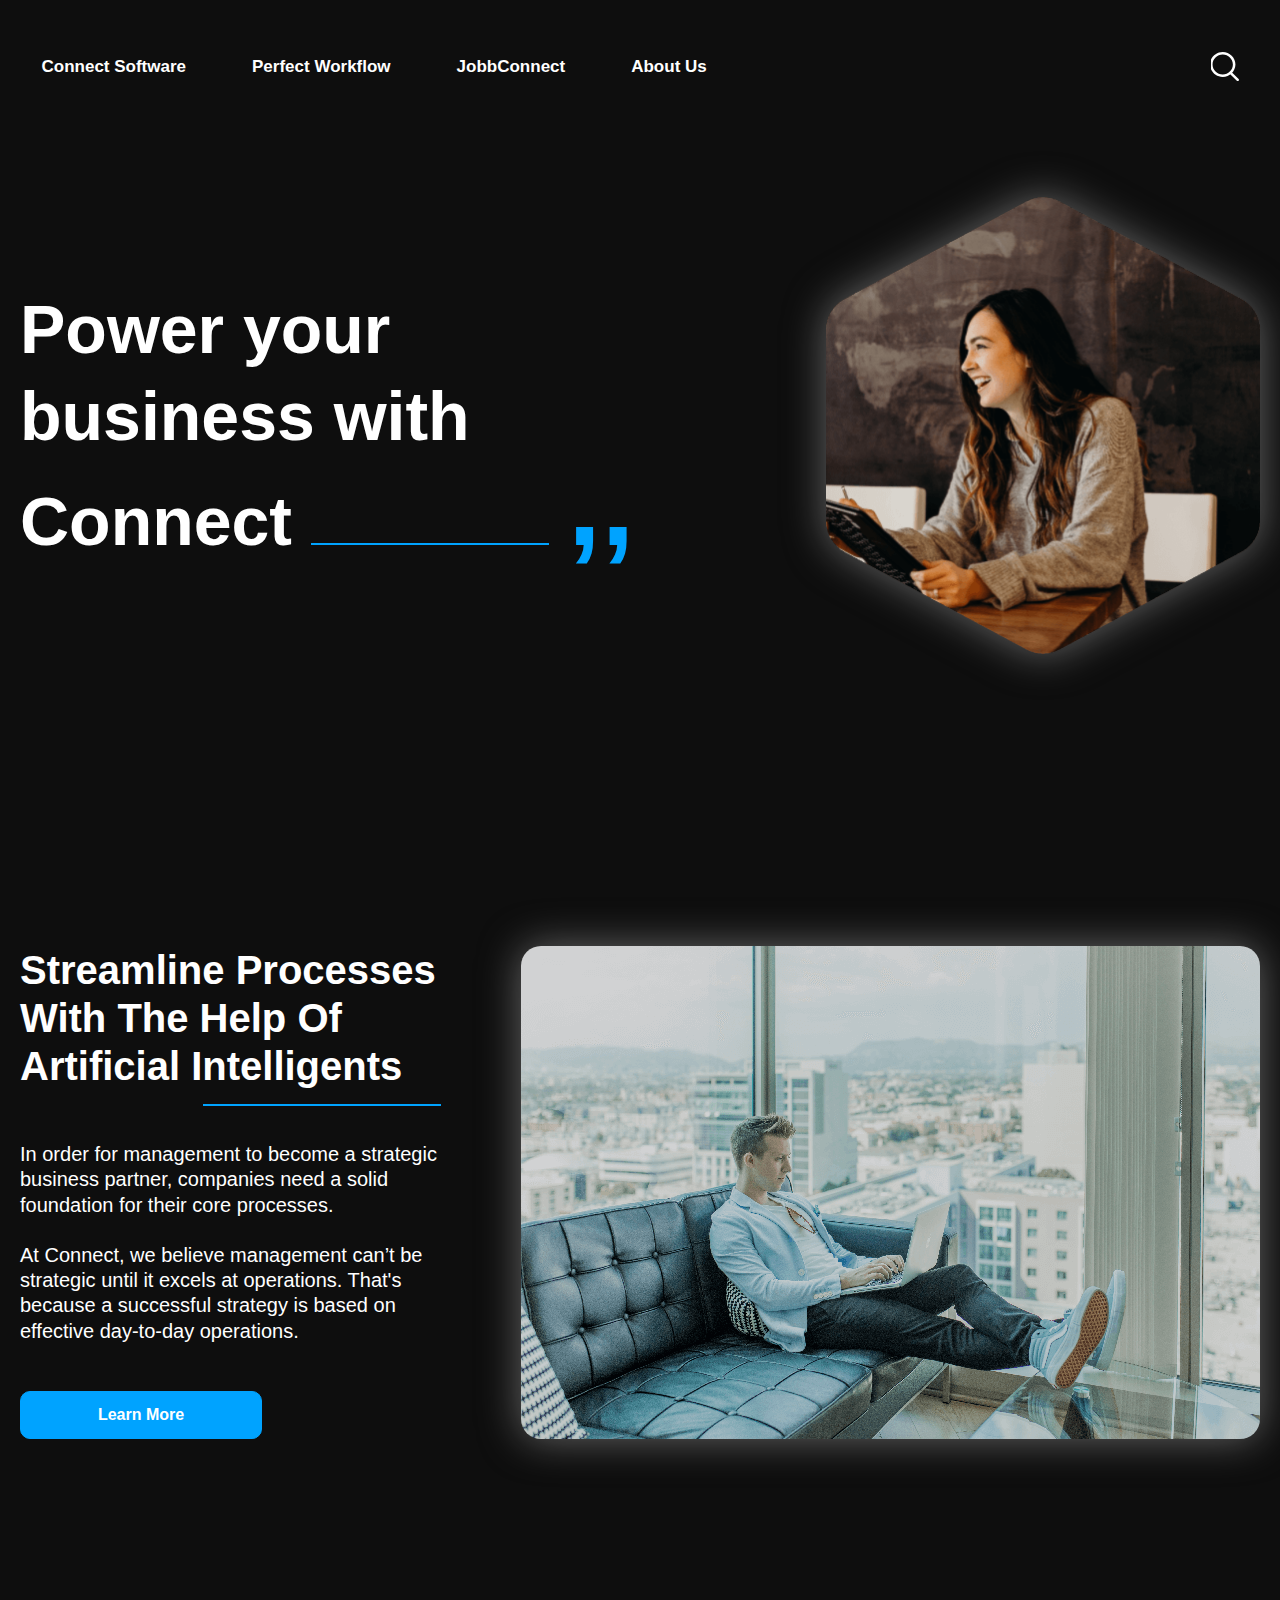
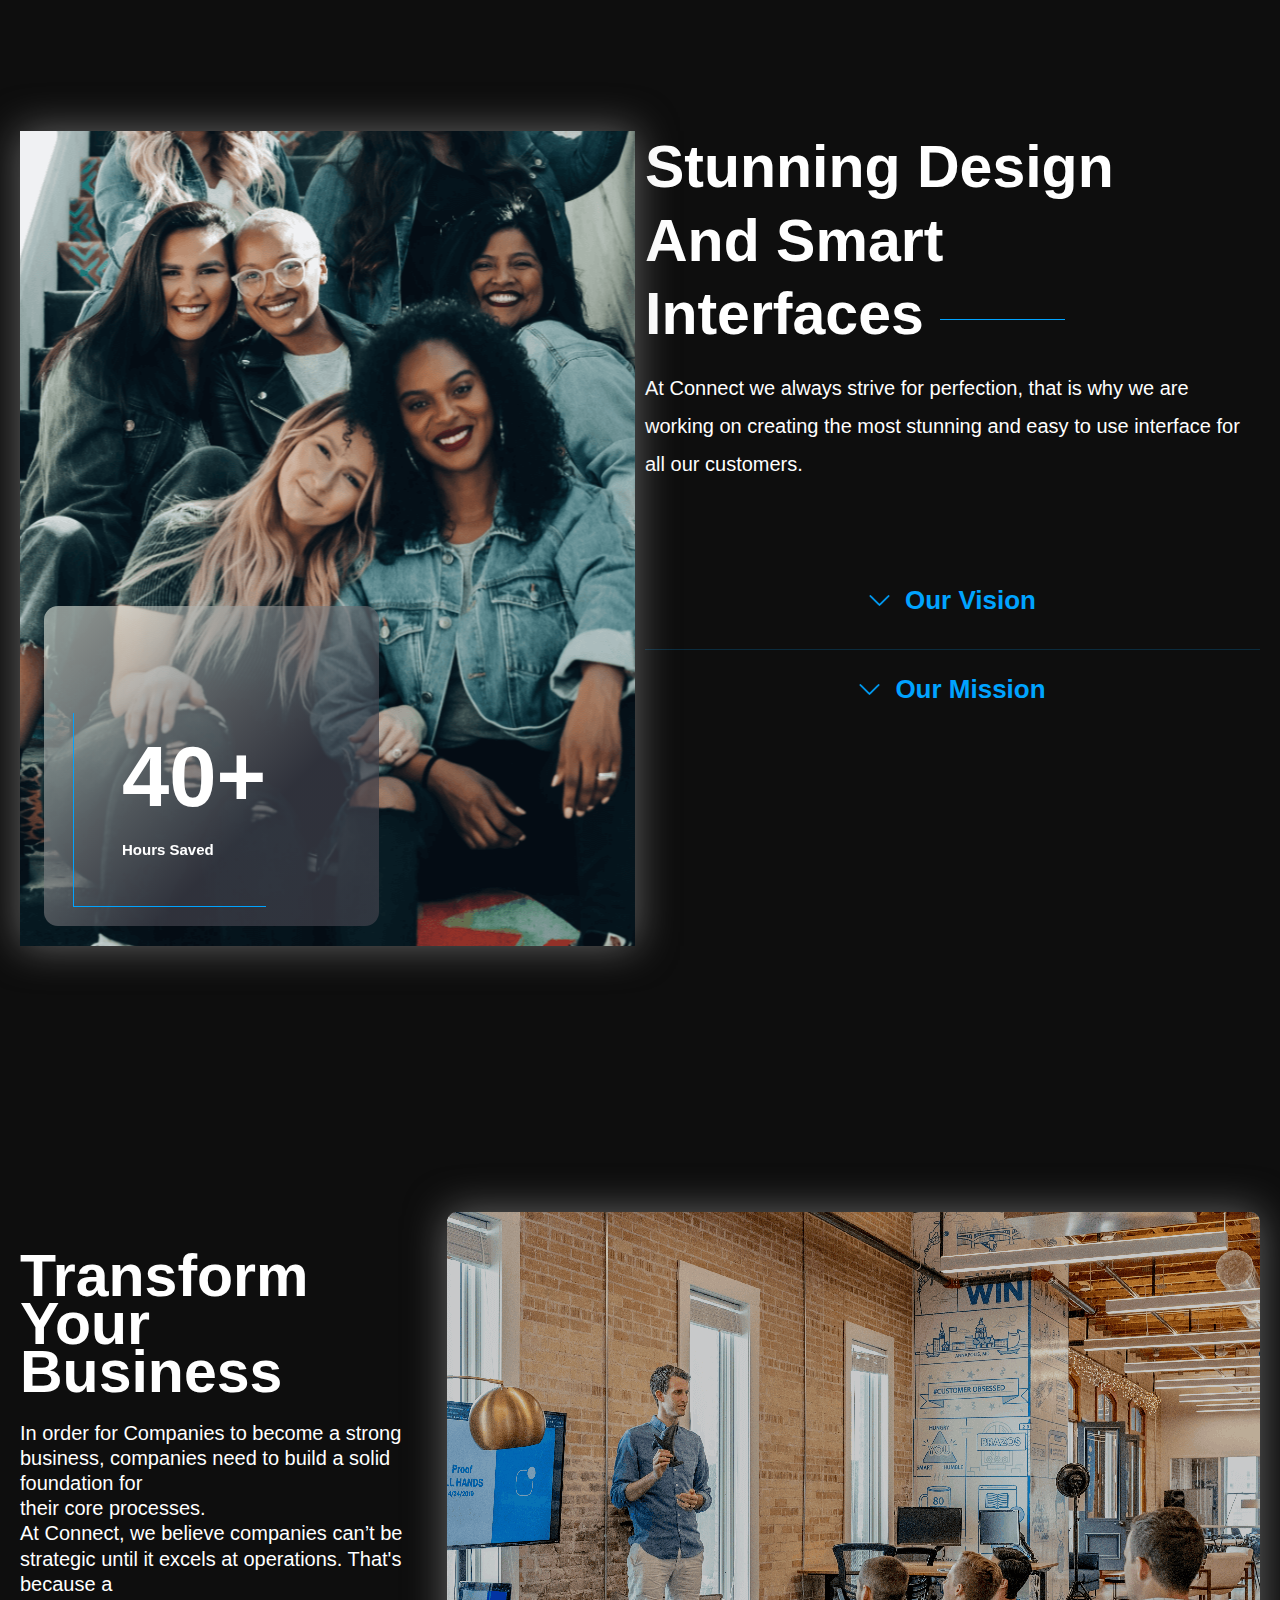
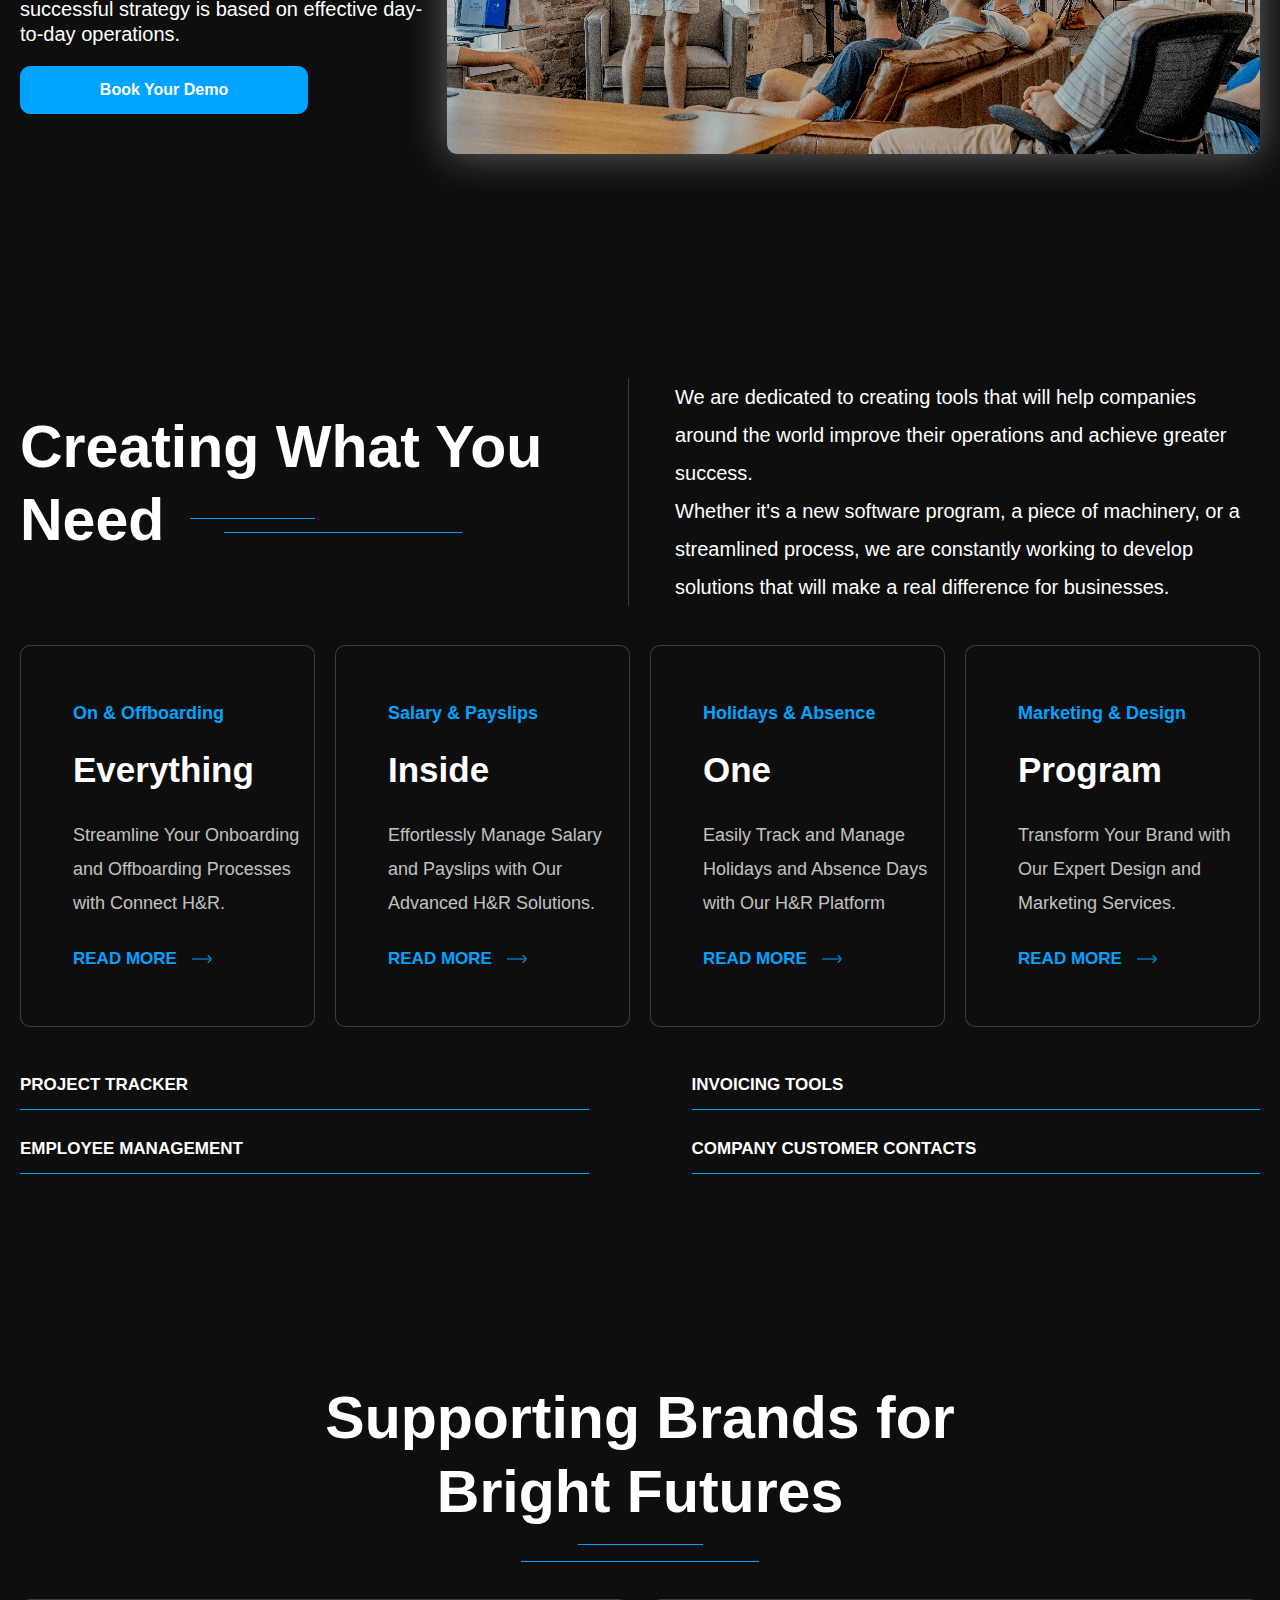
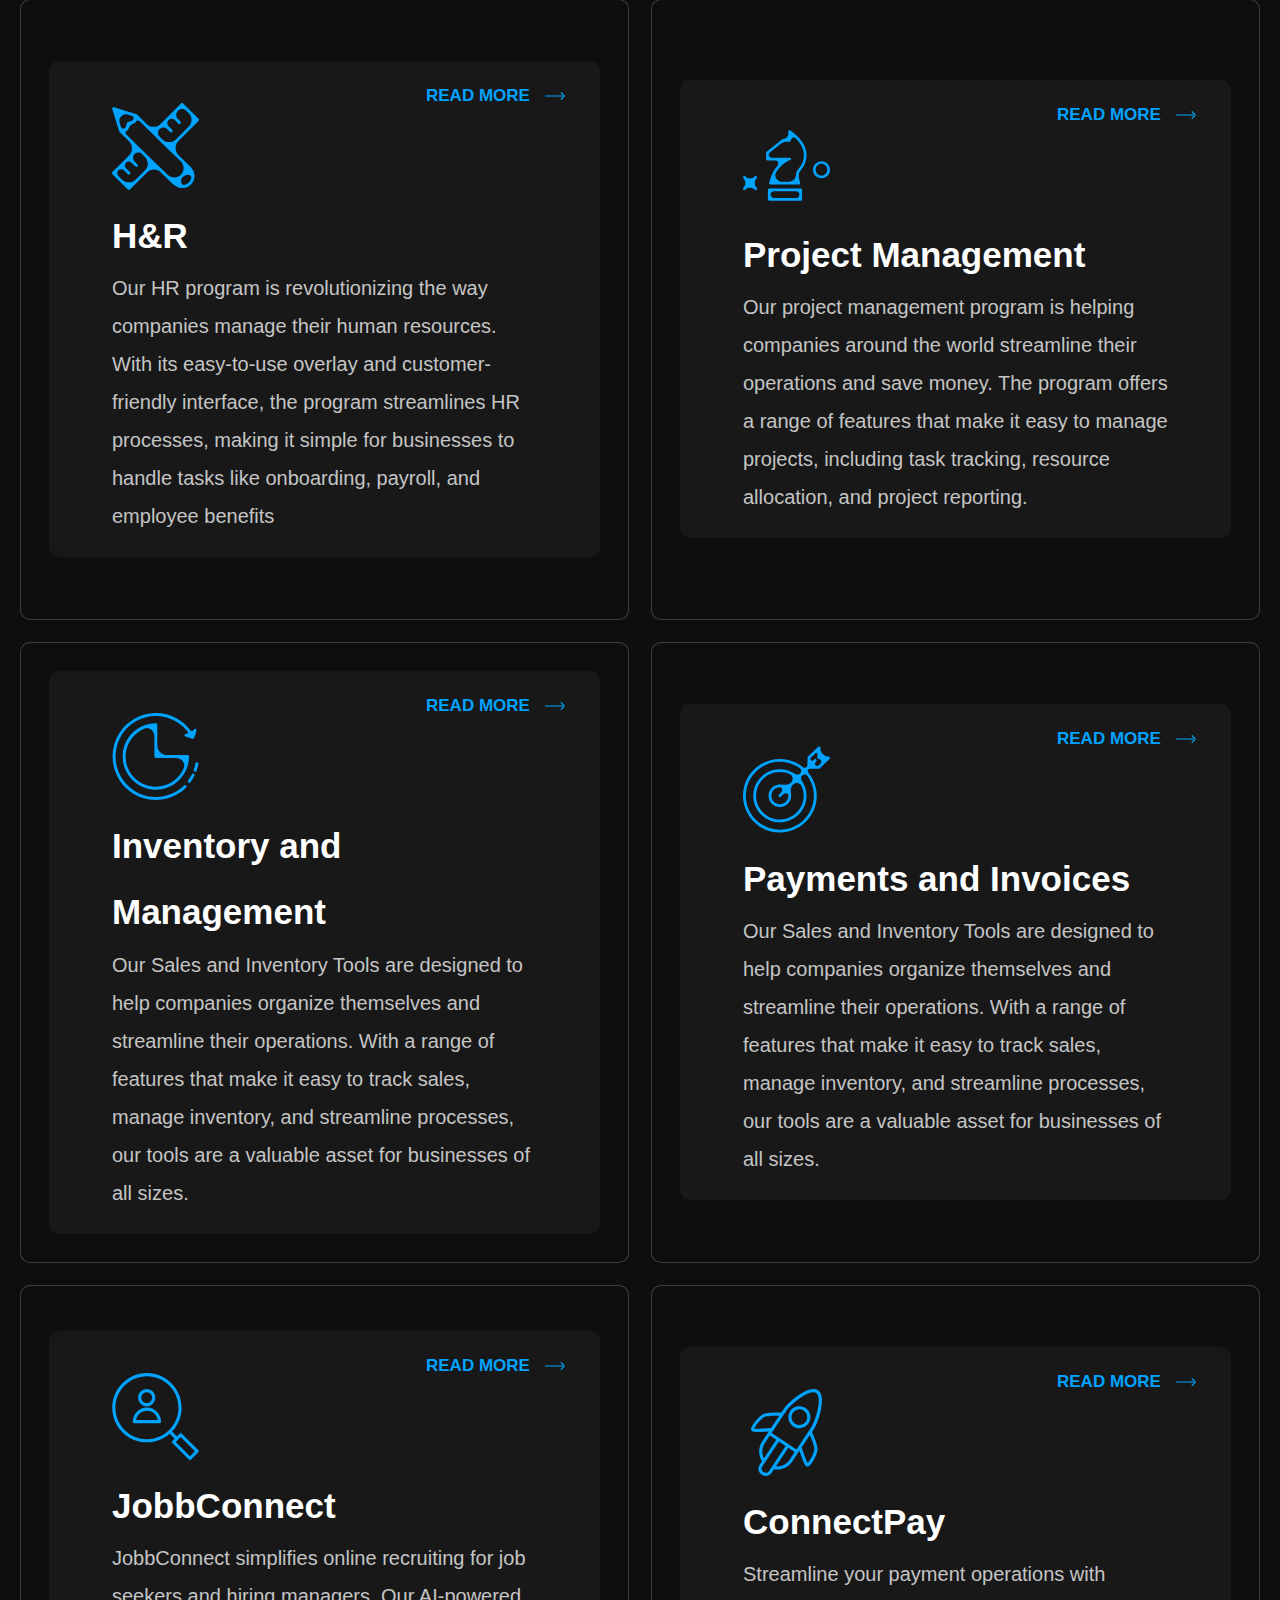
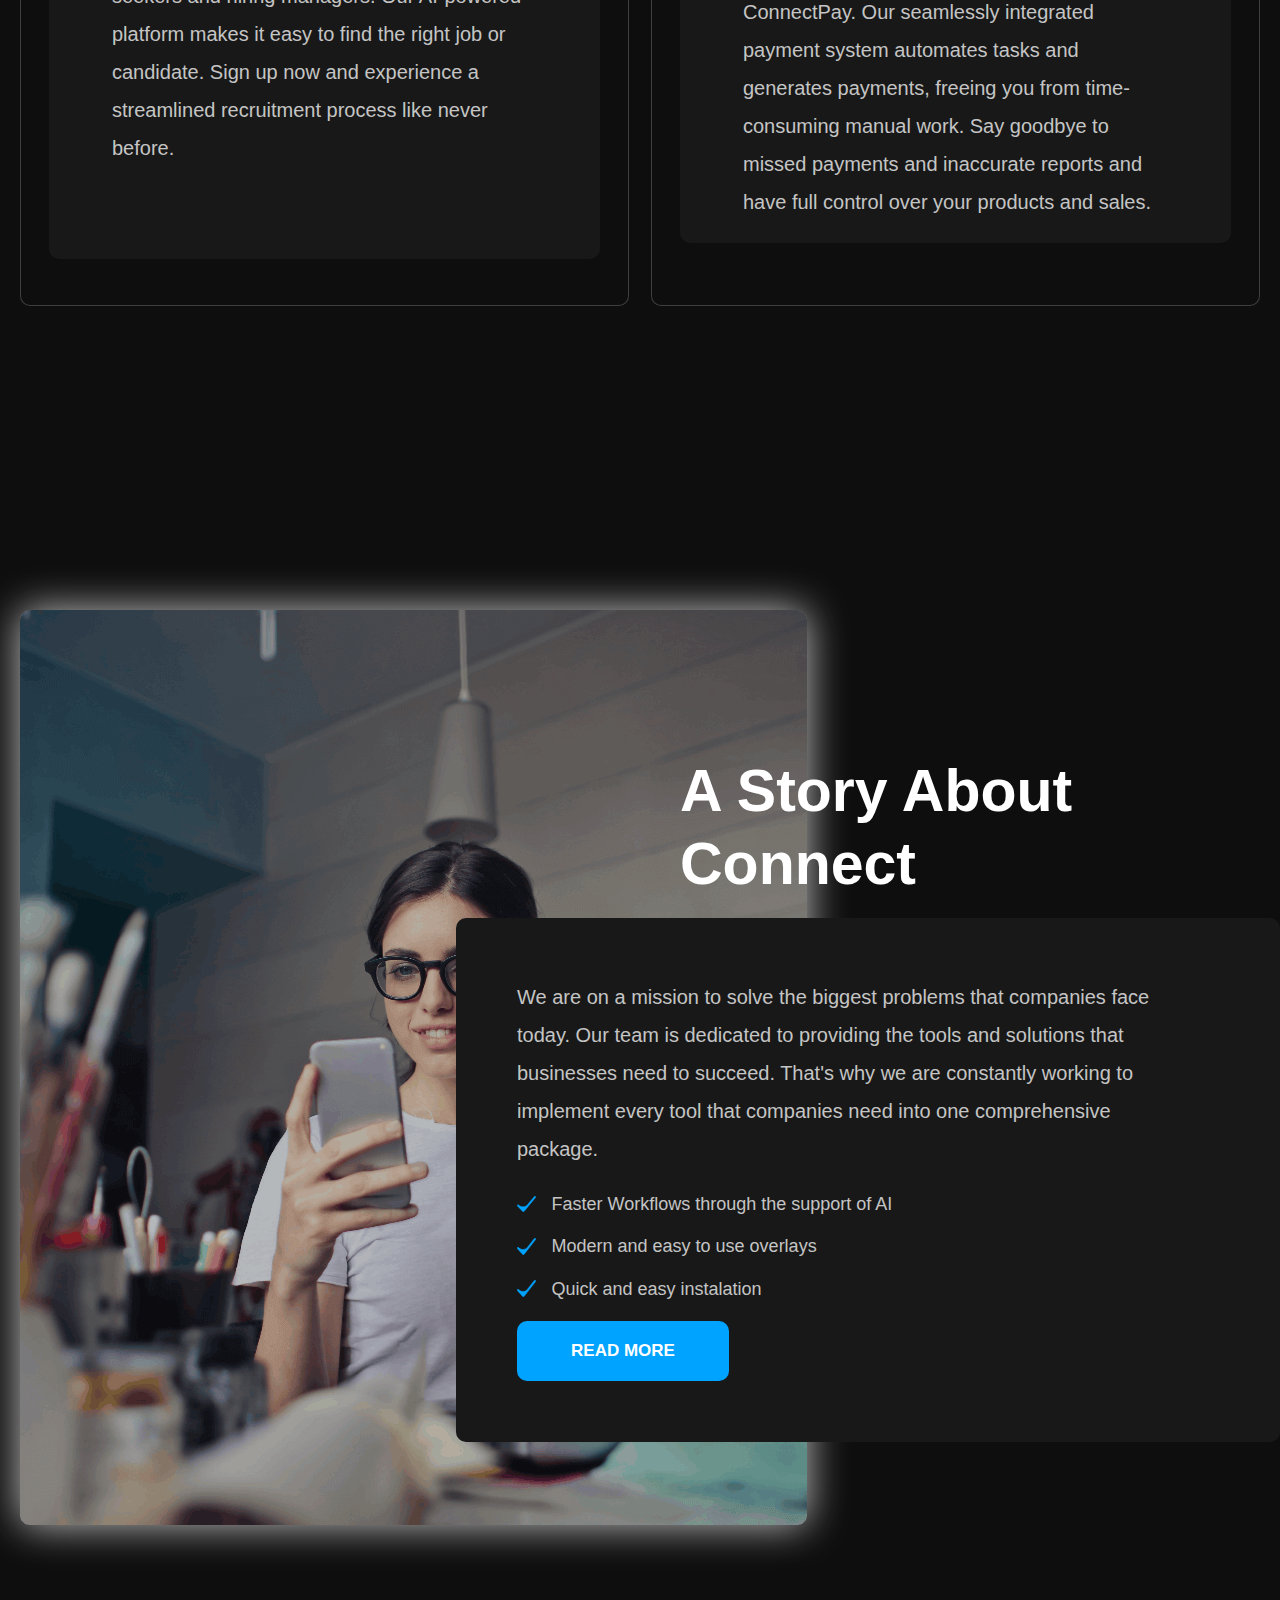
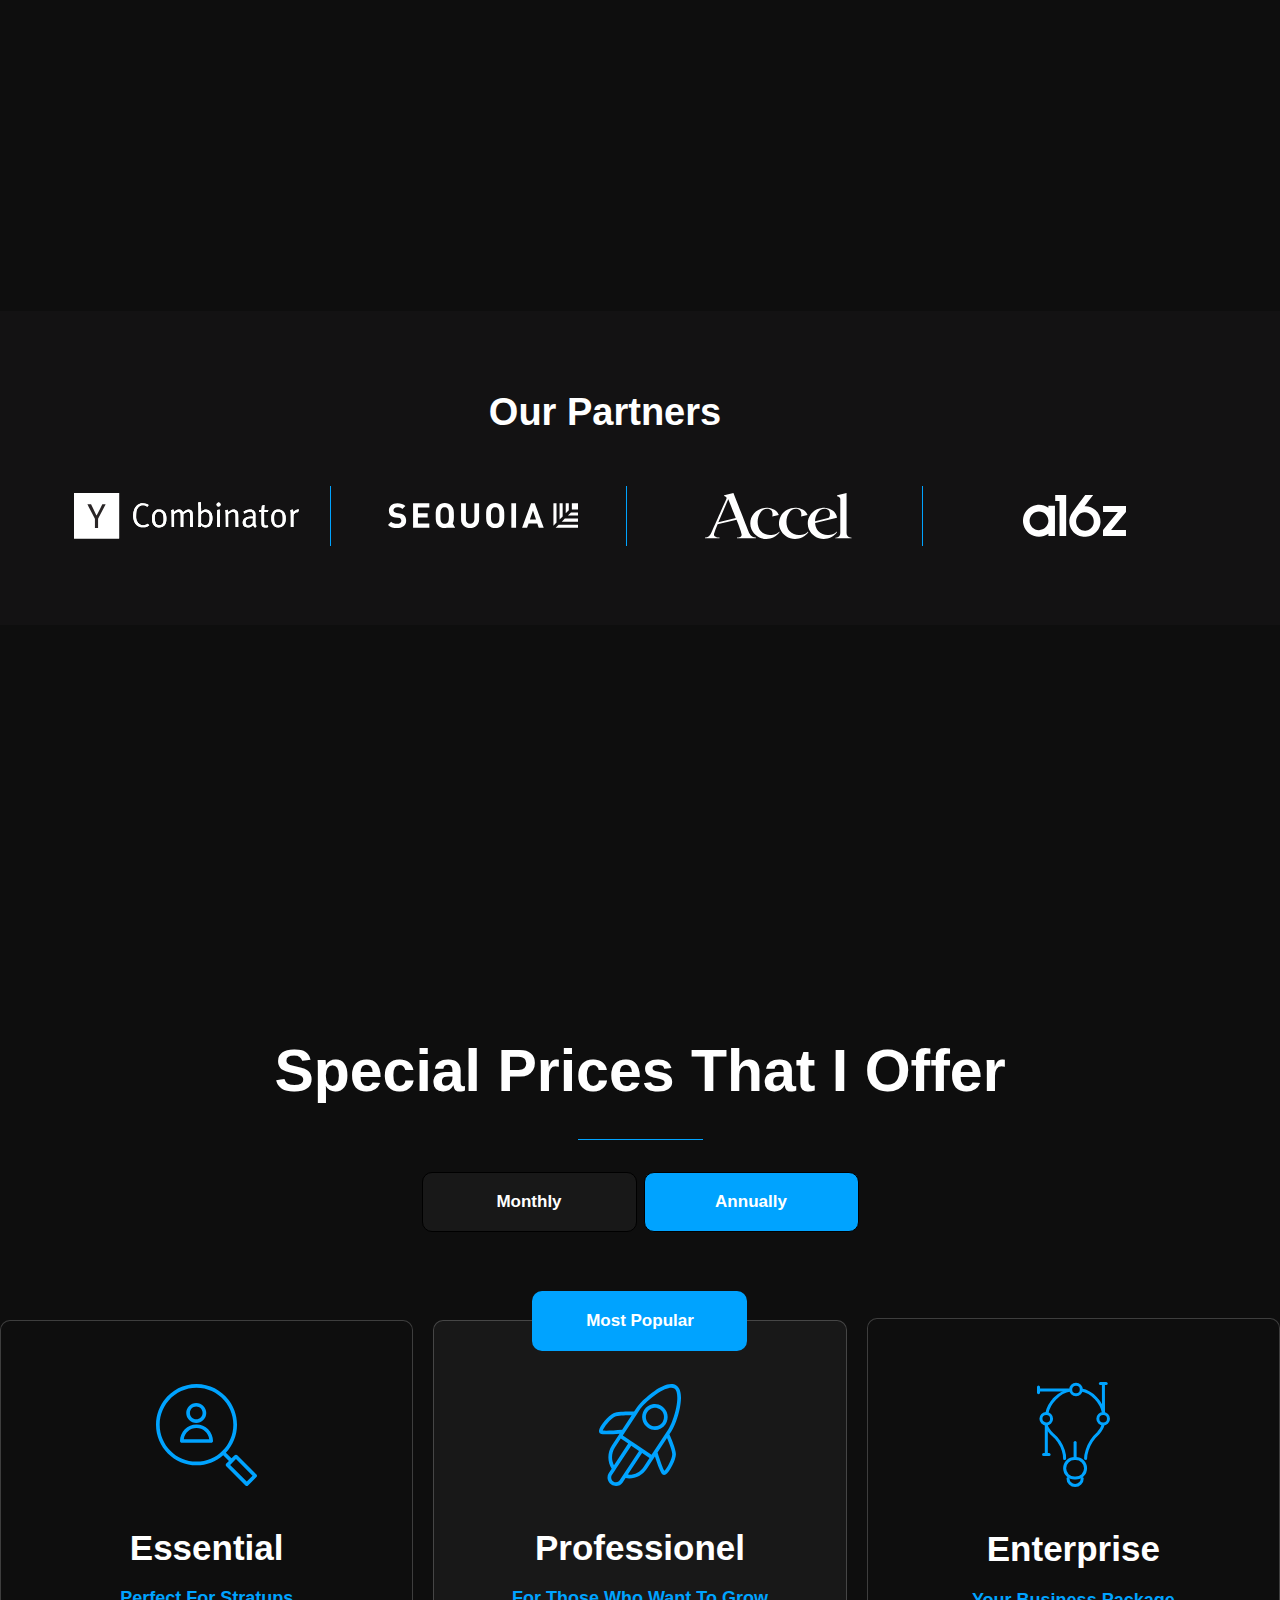
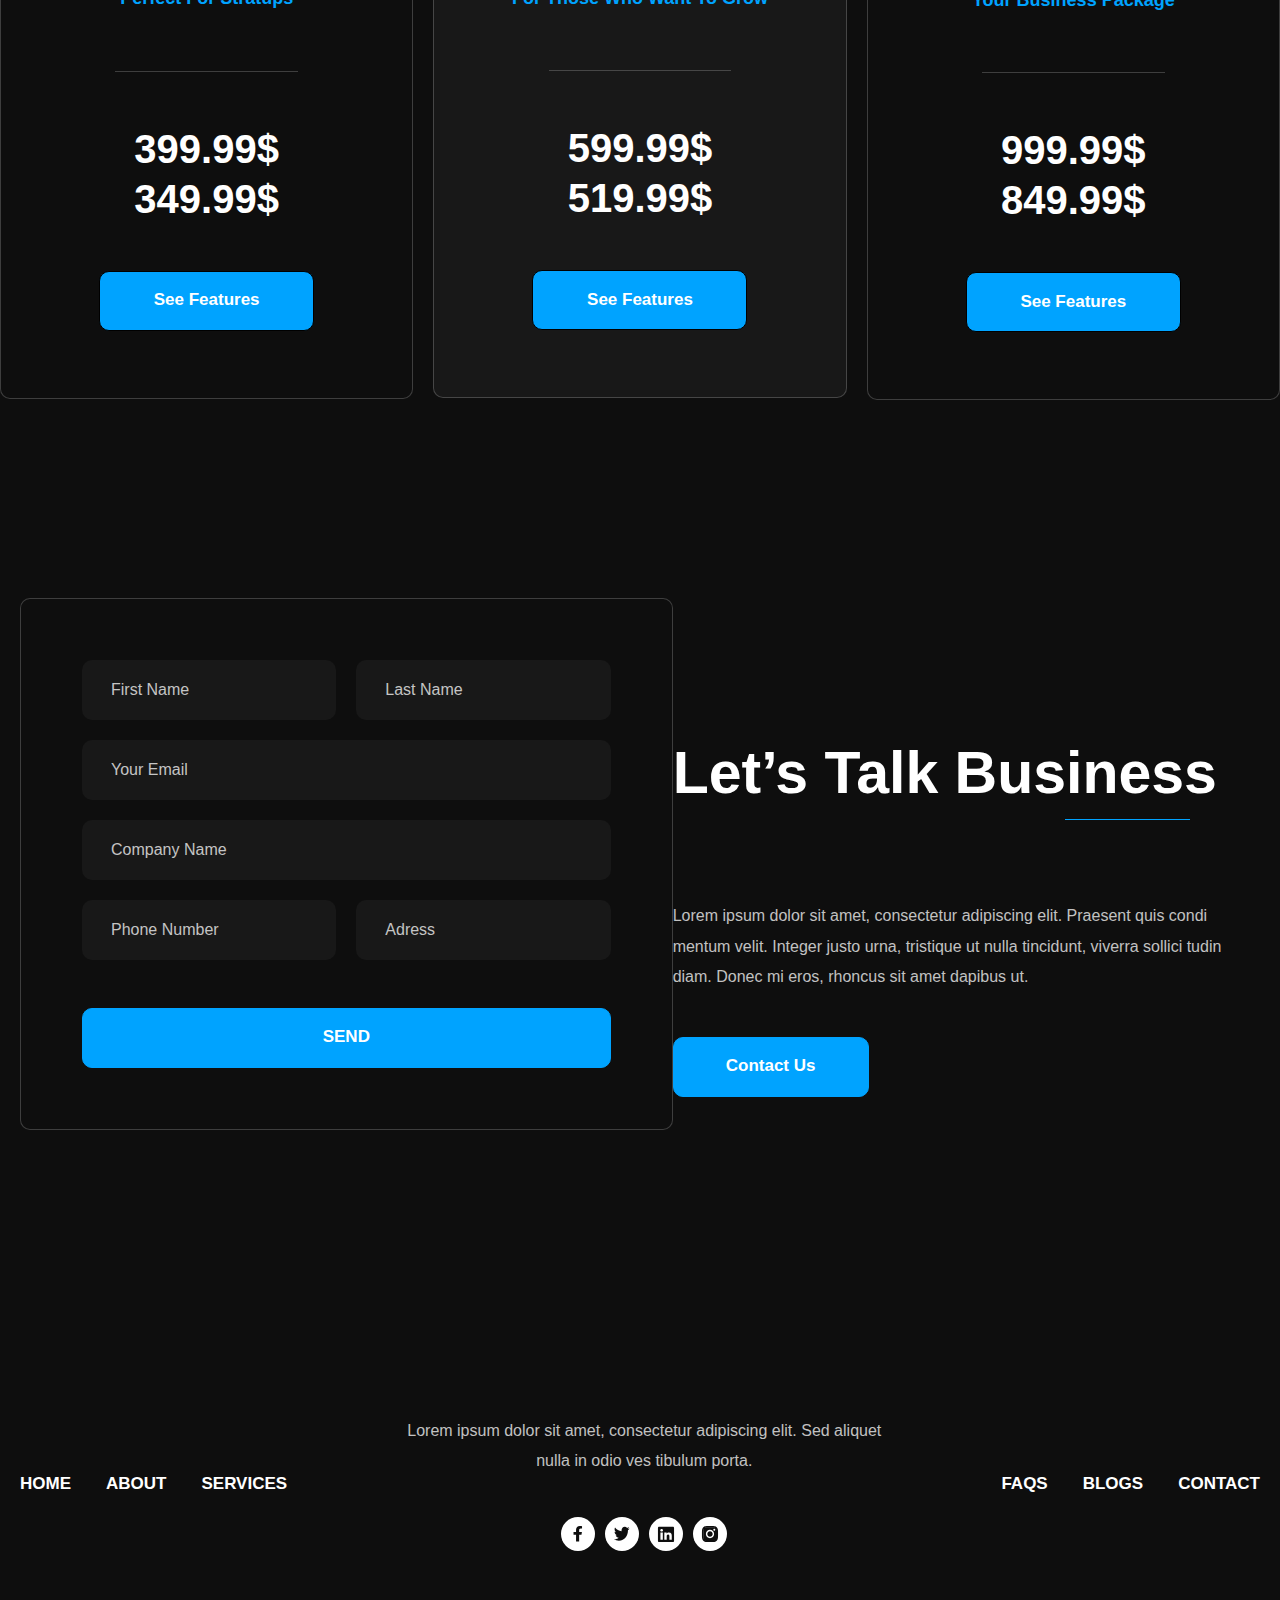
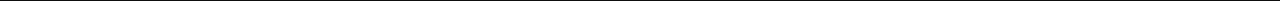
==== commit 5be7acf4: "bib" ====
--- a/index.html
+++ b/index.html
@@ -10,25 +10,20 @@
     <link rel="stylesheet" href="https://cdnjs.cloudflare.com/ajax/libs/wow/1.1.2/wow.min.js">
     <link rel="stylesheet" href="https://cdnjs.cloudflare.com/ajax/libs/animate.css/4.1.1/animate.min.css" />
     <title>Document</title>
+    <meta name="google-site-verification" content="ak4aGQbwNenT89P-6hSLhpbtfPm9Q6_t1LegE2H-4vo" />
 </head>
 <body>
     <header class="header">
         <div data-wow-duration="2s" class="wow animate__animated animate__bounceInDown header-container">
             <ul class="nav-list">
                 <li class="nav-item">
-                    <a href="./about.html#contact" class="nav-link">Connect Software</a>
+                    <a href="#" class="nav-link">Connect Software</a>
                 </li>
                 <li class="nav-item">
-                    <a href="#" class="nav-link">Perfect Workflow</a>
+                    <a href="#perfect" class="nav-link">Perfect Workflow</a>
                 </li>
                 <li class="nav-item">
-                    <a href="#" class="nav-link">JobbConnect</a>
-                </li>
-                <li class="nav-item">
-                    <a href="#" class="nav-link products-link">
-                        Products
-                        <img src="./img/Vector (3).svg" alt="" />
-                    </a>
+                    <a href="./about.html#team" class="nav-link">JobbConnect</a>
                 </li>
                 <li class="nav-item">
                     <a href="./about.html" class="nav-link">About Us</a>
@@ -53,16 +48,10 @@
                         <a href="#" class="nav-link">Connect Software</a>
                     </li>
                     <li class="nav-item">
-                        <a href="#" class="nav-link">Perfect Workflow</a>
+                        <a href="#perfect" class="nav-link">Perfect Workflow</a>
                     </li>
                     <li class="nav-item">
-                        <a href="#" class="nav-link">JobbConnect</a>
-                    </li>
-                    <li class="nav-item">
-                        <a href="#" class="nav-link products-link">
-                            Products
-                            <img src="./img/Vector (3).svg" alt="" />
-                        </a>
+                        <a href="./about.html#team" class="nav-link">JobbConnect</a>
                     </li>
                     <li class="nav-item">
                         <a href="./about.html" class="nav-link">About Us</a>
@@ -99,7 +88,7 @@
             <img data-wow-duration="2s" src="./img/tiny-png/Polygon 2.png" alt="" class="wow animate__animated animate__fadeInRight hero-img" />
         </div>
     </div>
-    <div class="artificial">
+    <div  class="artificial">
         <div class="artificial-container">
             <div class="artificial-left">
                 <h1 class="artificial-title">
@@ -121,7 +110,7 @@
             <img data-wow-duration="2s" src="./img/tiny-png/sean-pollock-PhYq704ffdA-unsplash 1.png" alt="" class="wow animate__animated animate__zoomIn artificial-img" />
         </div>
     </div>
-    <div class="design">
+    <div id="perfect" class="design">
         <div class="design-container">
             <div data-wow-duration="2s" class="wow animate__animated animate__slideInLeft design-left">
                 <div class="hours">
